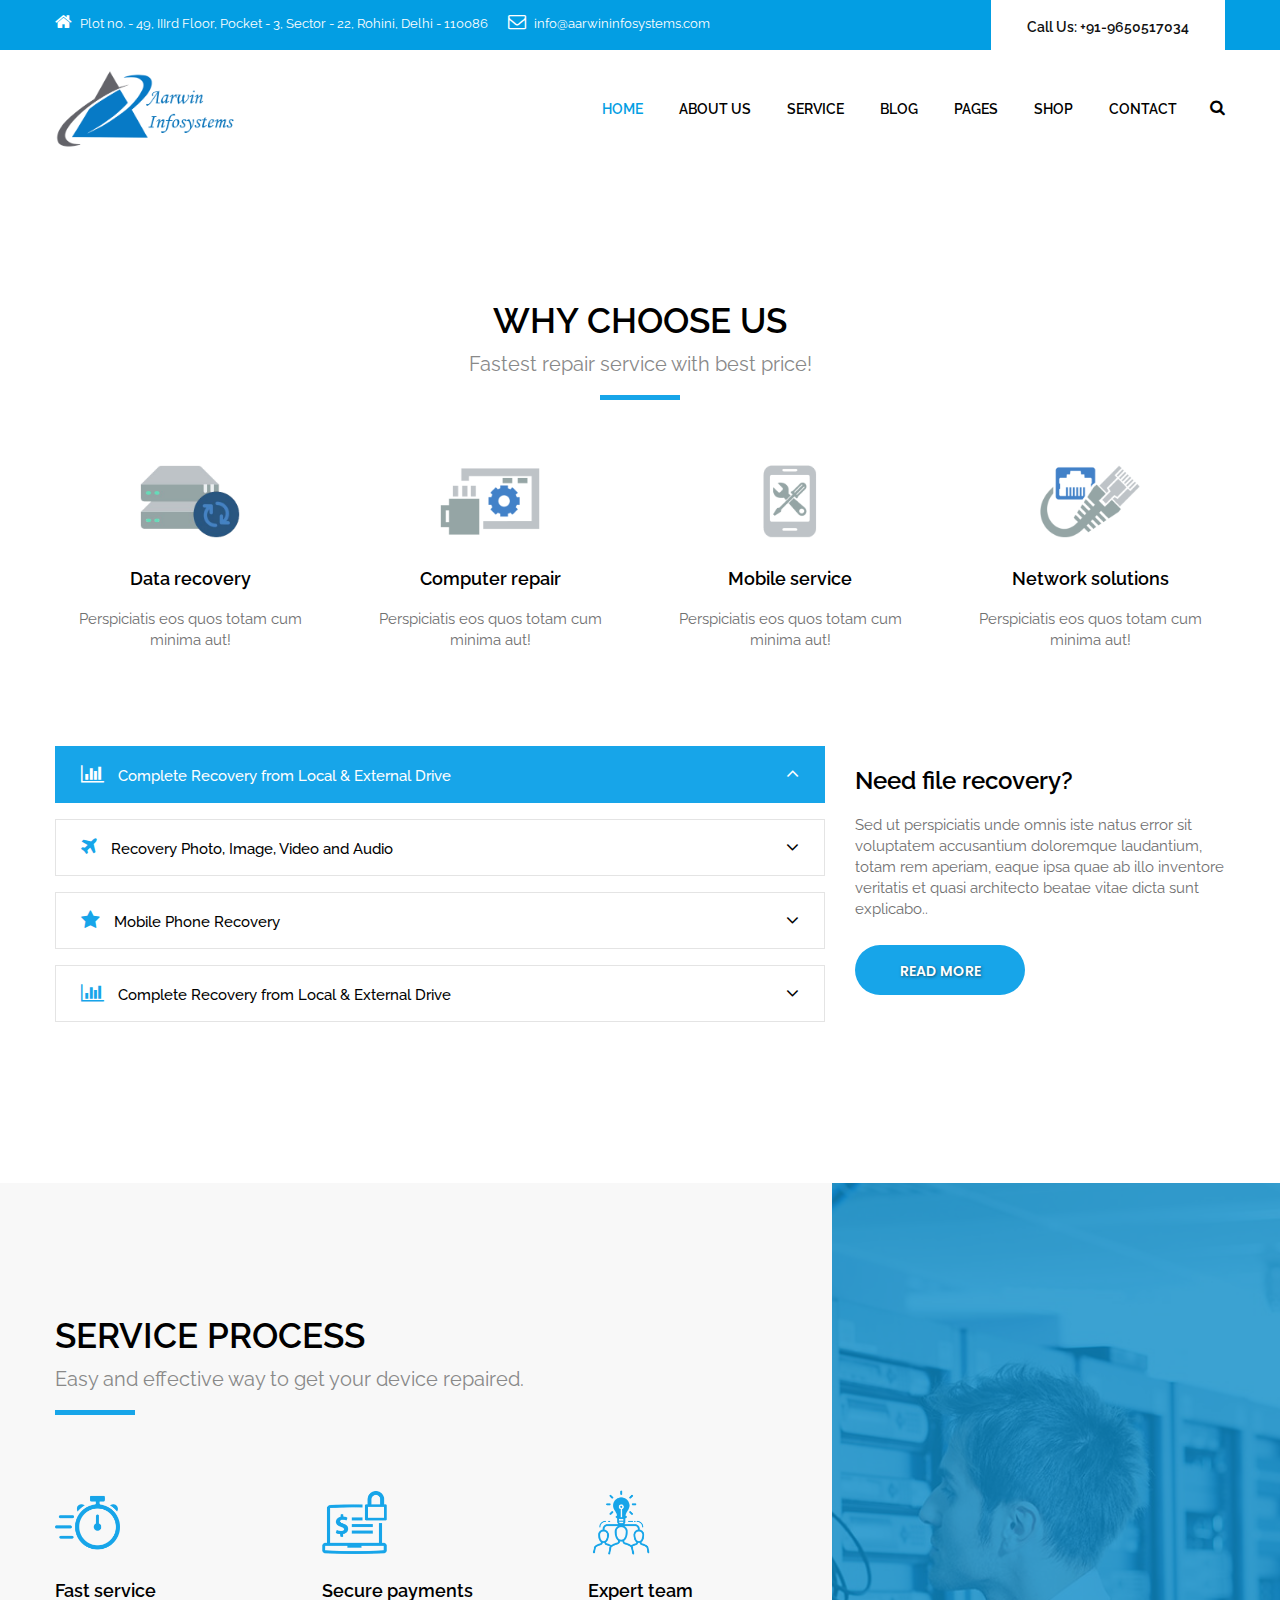
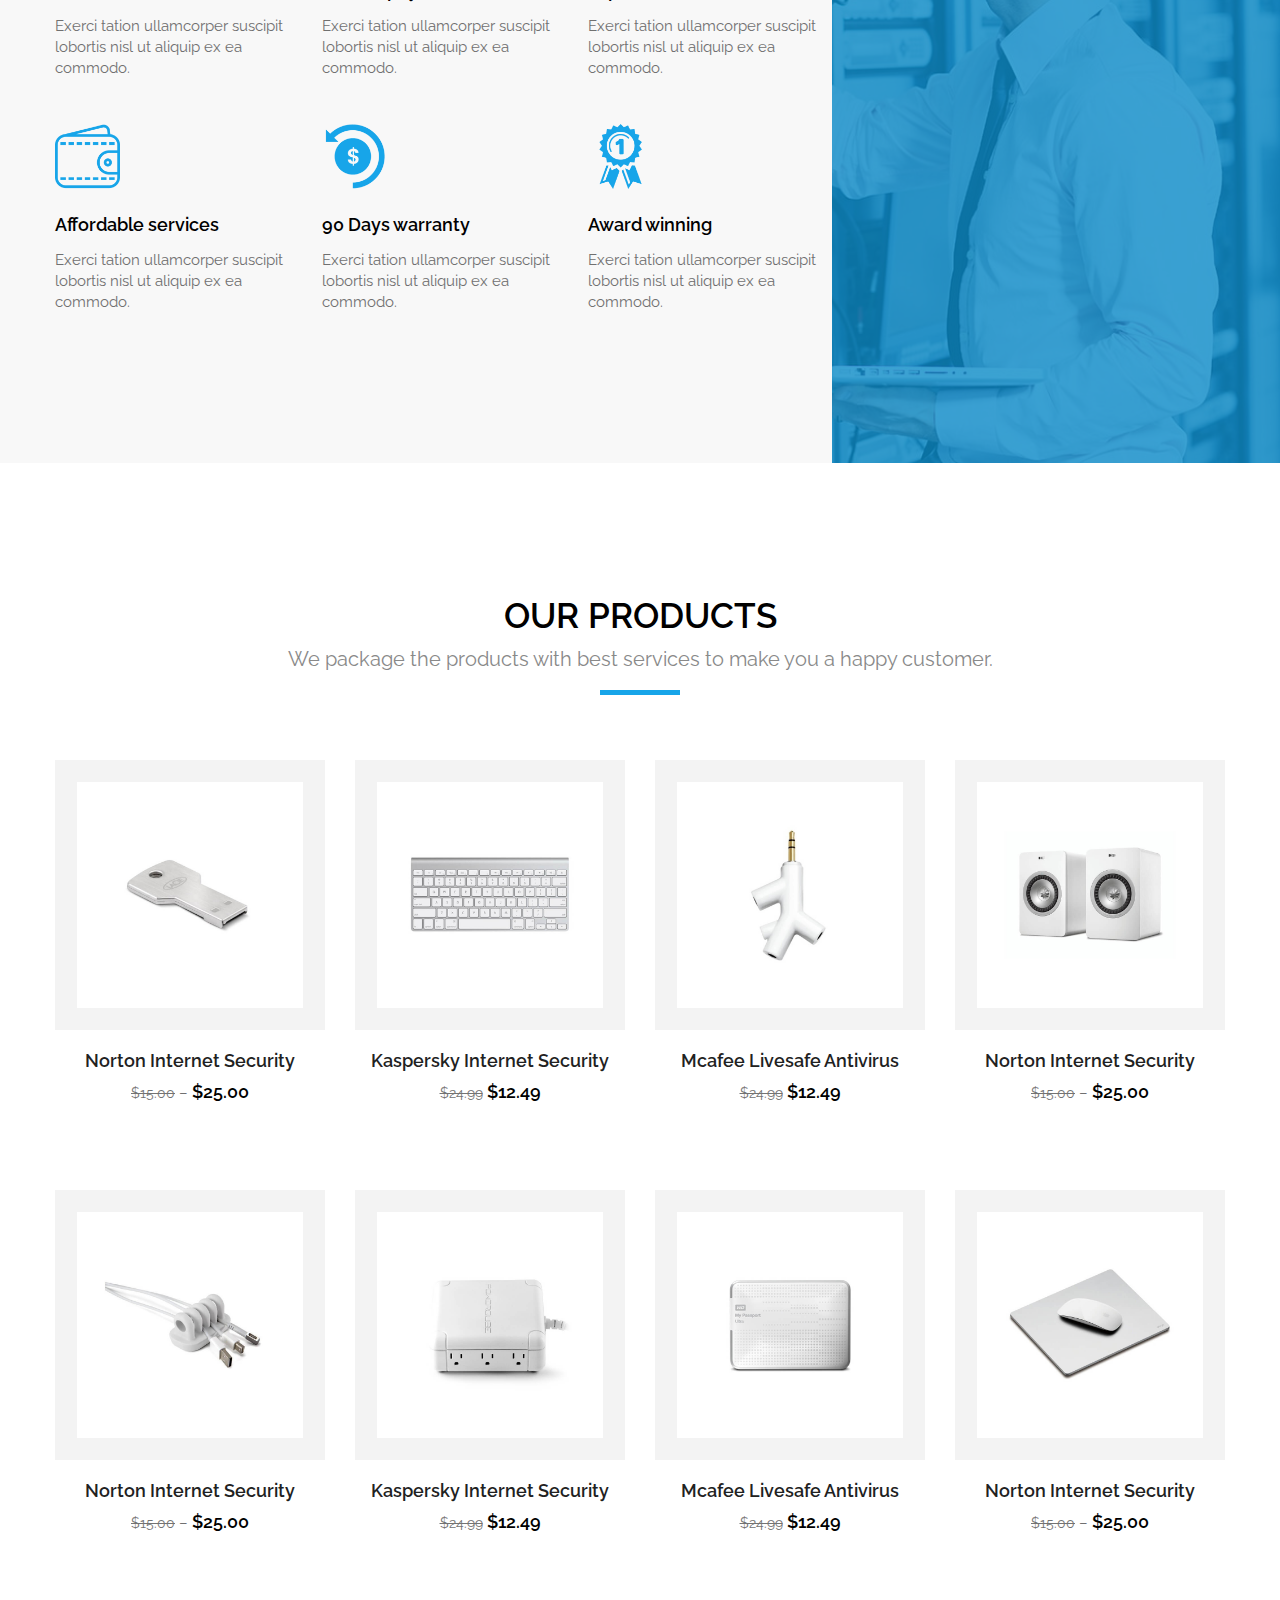
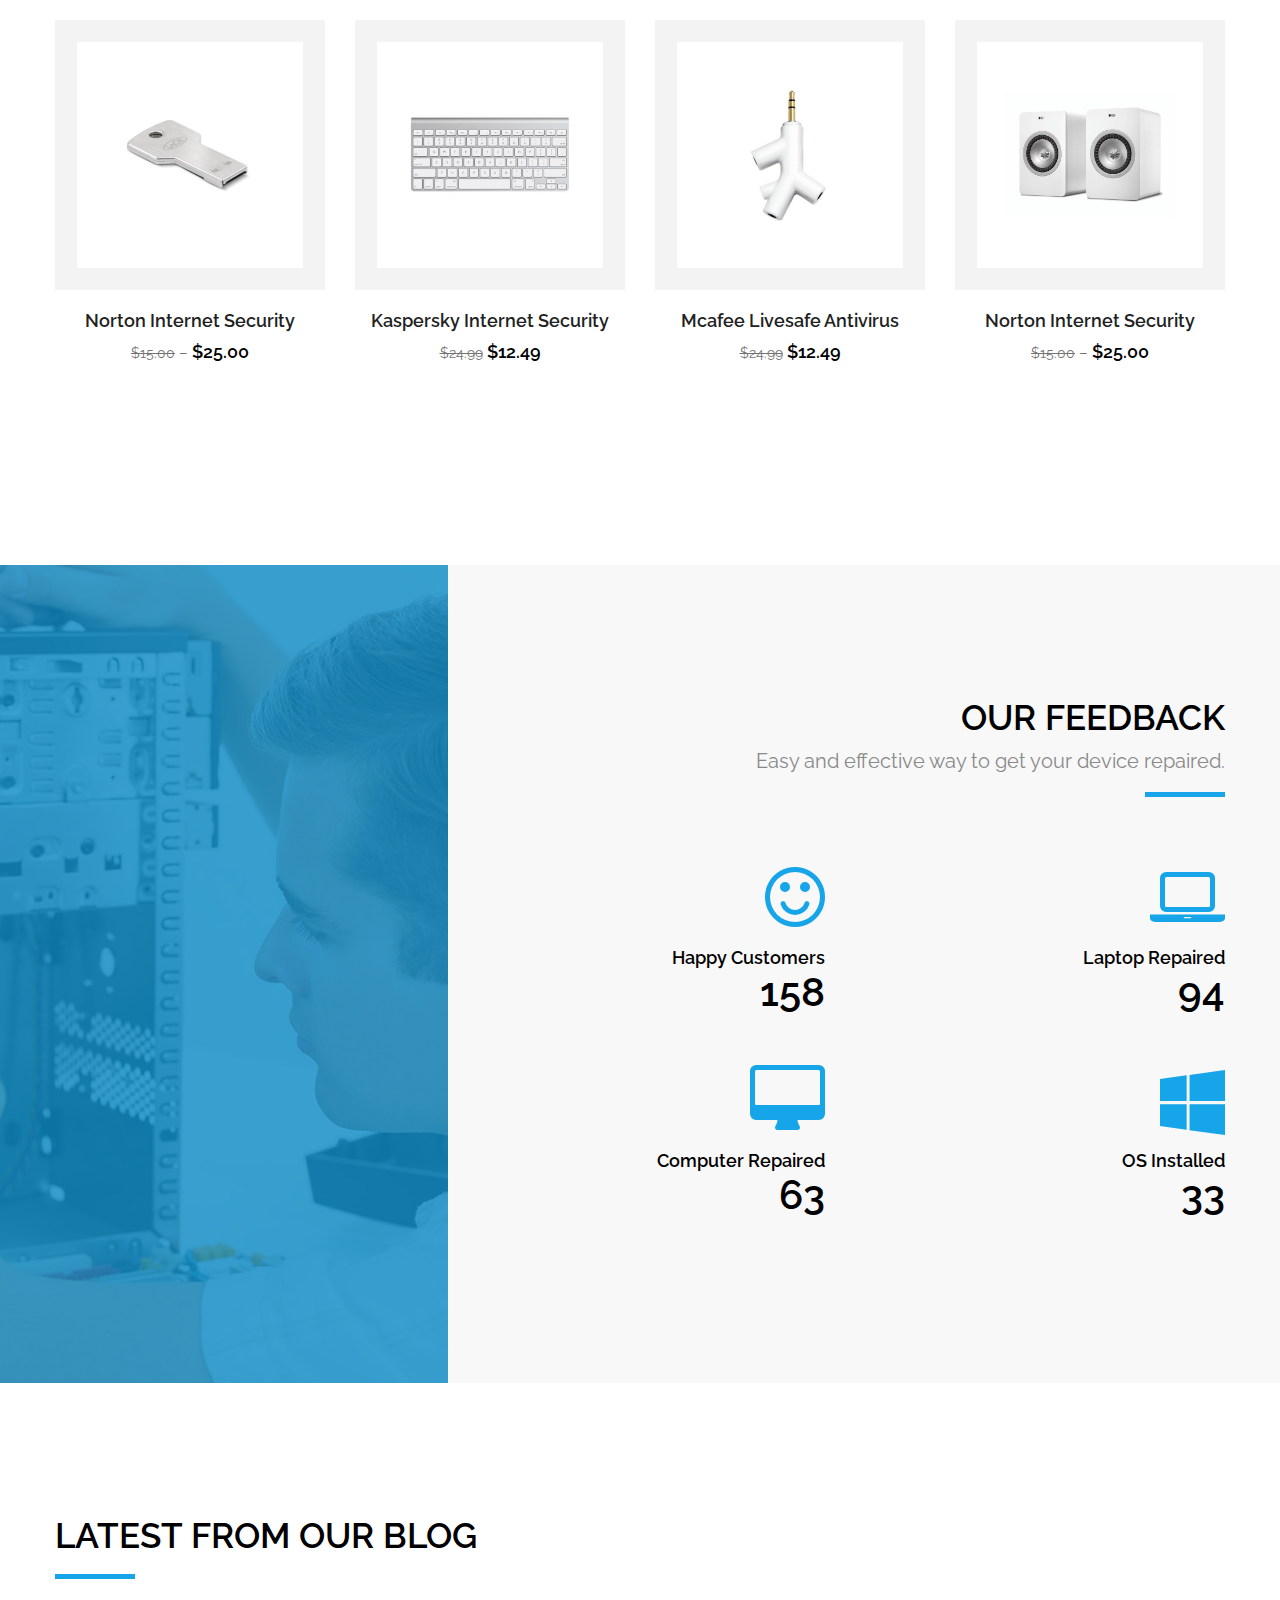
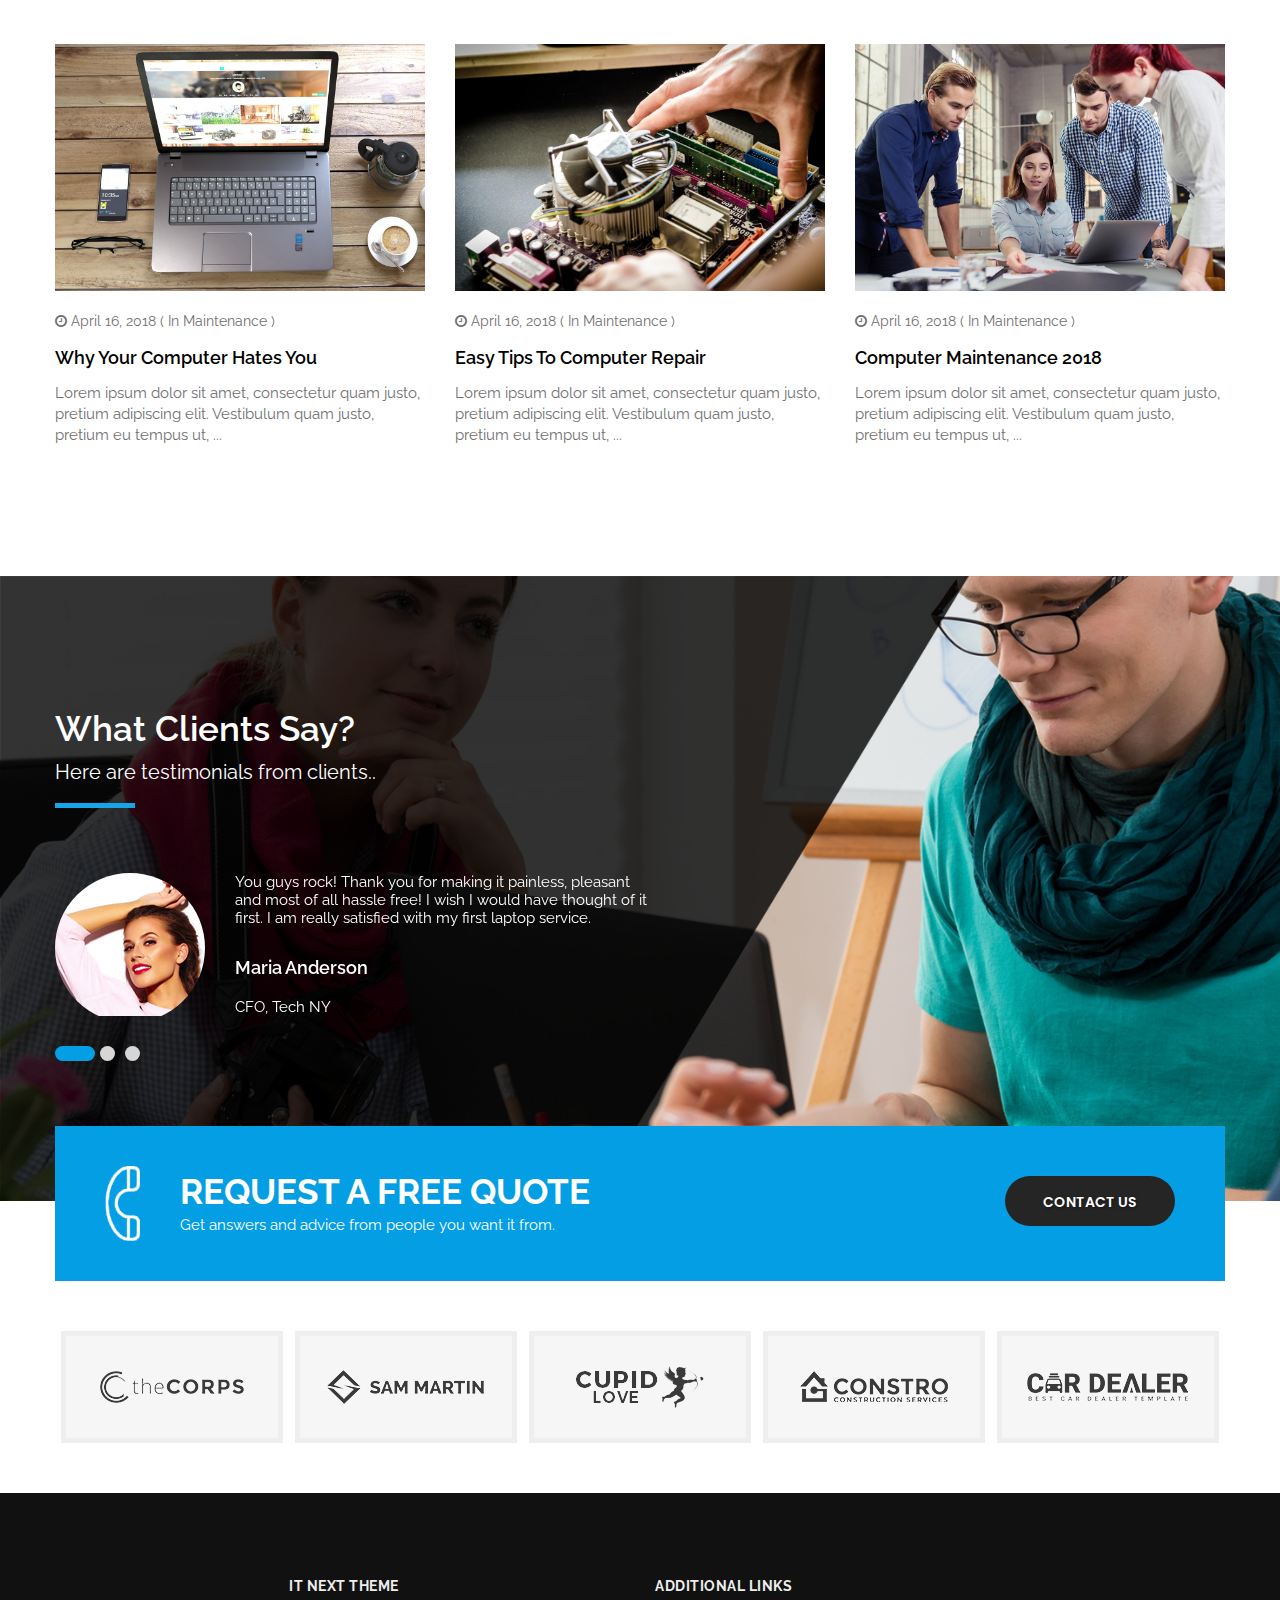
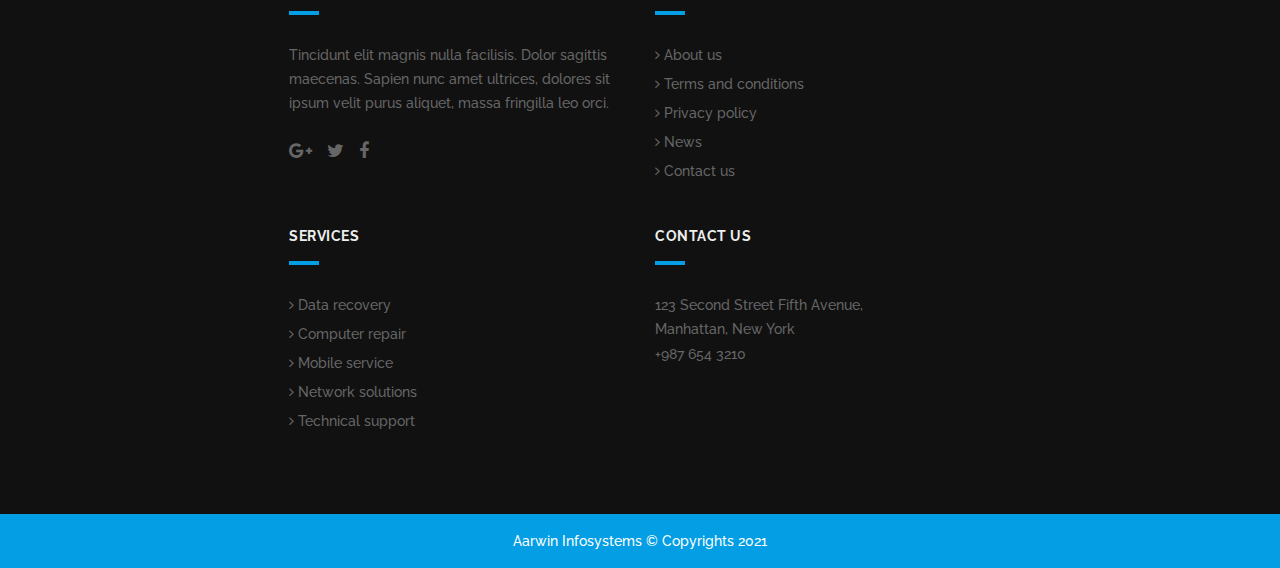
==== index.html @ 64c0c432 "Initialize repo" ====
<!DOCTYPE html>
<html lang="en">
<head>
<!-- basic -->
<meta charset="utf-8">
<meta http-equiv="X-UA-Compatible" content="IE=edge">
<!-- mobile metas -->
<meta name="viewport" content="width=device-width, initial-scale=1">
<meta name="viewport" content="initial-scale=1, maximum-scale=1">
<!-- site metas -->
<title>It.Next - IT Service Responsive Html Theme</title>
<meta name="keywords" content="">
<meta name="description" content="">
<meta name="author" content="">
<!-- site icons -->
<link rel="icon" href="images/fevicon/fevicon.png" type="image/gif" />
<!-- bootstrap css -->
<link rel="stylesheet" href="css/bootstrap.min.css" />
<!-- Site css -->
<link rel="stylesheet" href="css/style.css" />
<!-- responsive css -->
<link rel="stylesheet" href="css/responsive.css" />
<!-- colors css -->
<link rel="stylesheet" href="css/colors1.css" />
<!-- custom css -->
<link rel="stylesheet" href="css/custom.css" />
<!-- wow Animation css -->
<link rel="stylesheet" href="css/animate.css" />
<!-- revolution slider css -->
<link rel="stylesheet" type="text/css" href="revolution/css/settings.css" />
<link rel="stylesheet" type="text/css" href="revolution/css/layers.css" />
<link rel="stylesheet" type="text/css" href="revolution/css/navigation.css" />
<!--[if lt IE 9]>
      <script src="https://oss.maxcdn.com/libs/html5shiv/3.7.0/html5shiv.js"></script>
      <script src="https://oss.maxcdn.com/libs/respond.js/1.4.2/respond.min.js"></script>
      <![endif]-->
</head>
<body id="default_theme" class="it_service">
<!-- loader -->
<div class="bg_load"> <img class="loader_animation" src="images/loaders/loader_1.png" alt="#" /> </div>
<!-- end loader -->
<!-- header -->
<header id="default_header" class="header_style_1">
  <!-- header top -->
  <div class="header_top">
    <div class="container">
      <div class="row">
        <div class="col-md-8">
          <div class="full">
            <div class="topbar-left">
              <ul class="list-inline">
                <li> <span class="topbar-label"><i class="fa  fa-home"></i></span> <span class="topbar-hightlight">Plot no. - 49, IIIrd Floor, Pocket - 3, Sector - 22, Rohini, Delhi - 110086</span> </li>
                <li> <span class="topbar-label"><i class="fa fa-envelope-o"></i></span> <span class="topbar-hightlight"><a href="mailto:info@aarwininfosystems.com">info@aarwininfosystems.com</a></span> </li>
              </ul>
            </div>
          </div>
        </div>
        <div class="col-md-4 right_section_header_top">
          <div class="float-left">
            <div class="social_icon">
              <ul class="list-inline">
                <li><a class="fa fa-facebook" href="https://www.facebook.com/" title="Facebook" target="_blank"></a></li>
                <li><a class="fa fa-google-plus" href="https://plus.google.com/" title="Google+" target="_blank"></a></li>
                <li><a class="fa fa-twitter" href="https://twitter.com" title="Twitter" target="_blank"></a></li>
                <li><a class="fa fa-linkedin" href="https://www.linkedin.com" title="LinkedIn" target="_blank"></a></li>
                <li><a class="fa fa-instagram" href="https://www.instagram.com" title="Instagram" target="_blank"></a></li>
              </ul>
            </div>
          </div>
          <div class="float-right">
            <div class="make_appo"> <a class="btn white_btn" href="tel:+919650517034">Call Us: +91-9650517034</a> </div>
          </div>
        </div>
      </div>
    </div>
  </div>
  <!-- end header top -->
  <!-- header bottom -->
  <div class="header_bottom">
    <div class="container">
      <div class="row">
        <div class="col-lg-3 col-md-12 col-sm-12 col-xs-12">
          <!-- logo start -->
          <div class="logo"> <a href="index.html"><img src="images/logos/arwin.png" alt="logo" /></a> </div>
          <!-- logo end -->
        </div>
        <div class="col-lg-9 col-md-12 col-sm-12 col-xs-12">
          <!-- menu start -->
          <div class="menu_side">
            <div id="navbar_menu">
              <ul class="first-ul">
                <li> <a class="active" href="index.html">Home</a></li>
                <li><a href="it_about.html">About Us</a></li>
                <li> <a href="it_service.html">Service</a>
                  <ul>
                    <li><a href="it_service_list.html">Services list</a></li>
                    <li><a href="it_service_detail.html">Services Detail</a></li>
                  </ul>
                </li>
                <li> <a href="it_blog.html">Blog</a>
                  <ul>
                    <li><a href="it_blog.html">Blog List</a></li>
                    <li><a href="it_blog_grid.html">Blog Grid</a></li>
                    <li><a href="it_blog_detail.html">Blog Detail</a></li>
                  </ul>
                </li>
                <li> <a href="#">Pages</a>
                  <ul>
                    <li><a href="it_career.html">Career</a></li>
                    <li><a href="it_price.html">Pricing</a></li>
                    <li><a href="it_faq.html">Faq</a></li>
                    <li><a href="it_privacy_policy.html">Privacy Policy</a></li>
                    <li><a href="it_error.html">Error 404</a></li>
                  </ul>
                </li>
                <li> <a href="it_shop.html">Shop</a>
                  <ul>
                    <li><a href="it_shop.html">Shop List</a></li>
                    <li><a href="it_shop_detail.html">Shop Detail</a></li>
                    <li><a href="it_cart.html">Shopping Cart</a></li>
                    <li><a href="it_checkout.html">Checkout</a></li>
                  </ul>
                </li>
                <li> <a href="it_contact.html">Contact</a>
                  <ul>
                    <li><a href="it_contact.html">Contact Page 1</a></li>
                    <li><a href="it_contact_2.html">Contact Page 2</a></li>
                  </ul>
                </li>
              </ul>
            </div>
            <div class="search_icon">
              <ul>
                <li><a href="#" data-toggle="modal" data-target="#search_bar"><i class="fa fa-search" aria-hidden="true"></i></a></li>
              </ul>
            </div>
          </div>
          <!-- menu end -->
        </div>
      </div>
    </div>
  </div>
  <!-- header bottom end -->
</header>
<!-- end header --> 
<!-- section -->
<div id="slider" class="section main_slider">
  <div class="container-fuild">
    <div class="row">
      <div id="rev_slider_4_1_wrapper" class="rev_slider_wrapper fullwidthbanner-container" data-alias="classicslider1" style="margin:0px auto;background-color:transparent;padding:0px;margin-top:0px;margin-bottom:0px;">
        <!-- START REVOLUTION SLIDER 5.0.7 auto mode -->
        <div id="rev_slider_4_1" class="rev_slider fullwidthabanner" style="display:none;" data-version="5.0.7">
          <ul>
            <li data-index="rs-1812" data-transition="zoomin" data-slotamount="7"  data-easein="Power4.easeInOut" data-easeout="Power4.easeInOut" data-masterspeed="2000"  data-thumb="images/it_service/slide4.jpg"  data-rotate="0"  data-saveperformance="off"  data-title="Computer Services" data-description="">
              <!-- MAIN IMAGE -->
              <img src="images/it_service/slide4.jpg"  alt="#"  data-bgposition="center center" data-kenburns="on" data-duration="30000" data-ease="Linear.easeNone" data-scalestart="100" data-scaleend="120" data-rotatestart="0" data-rotateend="0" data-offsetstart="0 0" data-offsetend="0 0" data-bgparallax="10" class="rev-slidebg" data-no-retina>
              <!-- LAYERS -->
              <!-- LAYER NR. BG -->
              <div class="tp-caption tp-shape tp-shapewrapper   rs-parallaxlevel-0" 
                              id="slide-270-layer-1012" 
                              data-x="['center','center','center','center']" data-hoffset="['0','0','0','0']" 
                              data-y="['middle','middle','middle','middle']" data-voffset="['0','0','0','0']" 
                              data-width="full"
                              data-height="full"
                              data-whitespace="nowrap"
                              data-transform_idle="o:1;"
                              data-transform_in="opacity:0;s:1500;e:Power3.easeInOut;" 
                              data-transform_out="s:300;s:300;" 
                              data-start="750" 
                              data-basealign="slide" 
                              data-responsive_offset="on" 
                              data-responsive="off"
                              style="z-index: 5;background-color:rgba(0, 0, 0, 0.25);border-color:rgba(0, 0, 0, 0.50);"> </div>
              <!-- LAYER NR. 1 -->
              <div class="tp-caption tp-shape tp-shapewrapper   tp-resizeme rs-parallaxlevel-0" 
                              id="slide-18-layer-912" 
                              data-x="['center','center','center','center']" data-hoffset="['0','0','0','0']" 
                              data-y="['middle','middle','middle','middle']" data-voffset="['15','15','15','15']" 
                              data-width="500"
                              data-height="140"
                              data-whitespace="nowrap"
                              data-transform_idle="o:1;"
                              data-transform_in="y:[-100%];z:0;rX:0deg;rY:0;rZ:0;sX:1;sY:1;skX:0;skY:0;s:1500;e:Power4.easeInOut;" 
                              data-transform_out="y:[100%];s:1000;e:Power2.easeInOut;s:1000;e:Power2.easeInOut;" 
                              data-mask_in="x:0px;y:0px;" 
                              data-mask_out="x:inherit;y:inherit;" 
                              data-start="2000" 
                              data-responsive_offset="on" 
                              style="z-index: 5;background-color:rgba(29, 29, 29, 0.85);border-color:rgba(0, 0, 0, 0.50);"> </div>
              <!-- LAYER NR. 2 -->
              <div class="tp-caption NotGeneric-Title   tp-resizeme rs-parallaxlevel-0" 
                              id="slide-18-layer-112" 
                              data-x="['center','center','center','center']" data-hoffset="['0','0','0','0']" 
                              data-y="['middle','middle','middle','middle']" data-voffset="['0','0','0','0']" 
                              data-fontsize="['70','70','70','35']"
                              data-lineheight="['70','70','70','50']"
                              data-width="none"
                              data-height="none"
                              data-whitespace="nowrap"
                              data-transform_idle="o:1;"
                              data-transform_in="y:[-100%];z:0;rZ:35deg;sX:1;sY:1;skX:0;skY:0;s:2000;e:Power4.easeInOut;" 
                              data-transform_out="y:[100%];s:1000;e:Power2.easeInOut;s:1000;e:Power2.easeInOut;" 
                              data-mask_in="x:0px;y:0px;s:inherit;e:inherit;" 
                              data-mask_out="x:inherit;y:inherit;s:inherit;e:inherit;" 
                              data-start="1000" 
                              data-splitin="chars" 
                              data-splitout="none" 
                              data-responsive_offset="on" 
                              data-elementdelay="0.05" 
                              style="z-index: 6; white-space: nowrap;">Computer Services </div>
              <!-- LAYER NR. 3 -->
              <div class="tp-caption NotGeneric-SubTitle   tp-resizeme rs-parallaxlevel-0" 
                              id="slide-18-layer-412" 
                              data-x="['center','center','center','center']" data-hoffset="['0','0','0','0']" 
                              data-y="['middle','middle','middle','middle']" data-voffset="['52','51','51','31']" 
                              data-width="none"
                              data-height="none"
                              data-whitespace="nowrap"
                              data-transform_idle="o:1;"
                              data-transform_in="y:[100%];z:0;rX:0deg;rY:0;rZ:0;sX:1;sY:1;skX:0;skY:0;opacity:0;s:2000;e:Power4.easeInOut;" 
                              data-transform_out="y:[100%];s:1000;e:Power2.easeInOut;s:1000;e:Power2.easeInOut;" 
                              data-mask_in="x:0px;y:[100%];s:inherit;e:inherit;" 
                              data-mask_out="x:inherit;y:inherit;s:inherit;e:inherit;" 
                              data-start="1500" 
                              data-splitin="none" 
                              data-splitout="none" 
                              data-responsive_offset="on" 
                              style="z-index: 7; white-space: nowrap;">Available On It.Next </div>
            </li>
            <li data-index="rs-181" data-transition="zoomin" data-slotamount="7"  data-easein="Power4.easeInOut" data-easeout="Power4.easeInOut" data-masterspeed="2000"  data-thumb="images/it_service/slide5.jpg"  data-rotate="0"  data-saveperformance="off"  data-title="Easy To Use & Customize" data-description="">
              <!-- MAIN IMAGE -->
              <img src="images/it_service/slide5.jpg"  alt=""  data-bgposition="center center" data-kenburns="on" data-duration="30000" data-ease="Linear.easeNone" data-scalestart="100" data-scaleend="120" data-rotatestart="0" data-rotateend="0" data-offsetstart="0 0" data-offsetend="0 0" data-bgparallax="10" class="rev-slidebg" data-no-retina>
              <!-- LAYERS -->
              <!-- LAYER NR. BG -->
              <div class="tp-caption tp-shape tp-shapewrapper   rs-parallaxlevel-0" 
                              id="slide-270-layer-101" 
                              data-x="['center','center','center','center']" data-hoffset="['0','0','0','0']" 
                              data-y="['middle','middle','middle','middle']" data-voffset="['0','0','0','0']" 
                              data-width="full"
                              data-height="full"
                              data-whitespace="nowrap"
                              data-transform_idle="o:1;"
                              data-transform_in="opacity:0;s:1500;e:Power3.easeInOut;" 
                              data-transform_out="s:300;s:300;" 
                              data-start="750" 
                              data-basealign="slide" 
                              data-responsive_offset="on" 
                              data-responsive="off"
                              style="z-index: 5;background-color:rgba(0, 0, 0, 0.25);border-color:rgba(0, 0, 0, 0.50);"> </div>
              <!-- LAYER NR. 1 -->
              <div class="tp-caption tp-shape tp-shapewrapper   tp-resizeme rs-parallaxlevel-0" 
                              id="slide-18-layer-91" 
                              data-x="['center','center','center','center']" data-hoffset="['0','0','0','0']" 
                              data-y="['middle','middle','middle','middle']" data-voffset="['15','15','15','15']" 
                              data-width="500"
                              data-height="140"
                              data-whitespace="nowrap"
                              data-transform_idle="o:1;"
                              data-transform_in="y:[-100%];z:0;rX:0deg;rY:0;rZ:0;sX:1;sY:1;skX:0;skY:0;s:1500;e:Power4.easeInOut;" 
                              data-transform_out="y:[100%];s:1000;e:Power2.easeInOut;s:1000;e:Power2.easeInOut;" 
                              data-mask_in="x:0px;y:0px;" 
                              data-mask_out="x:inherit;y:inherit;" 
                              data-start="2000" 
                              data-responsive_offset="on" 
                              style="z-index: 5;background-color:rgba(29, 29, 29, 0.85);border-color:rgba(0, 0, 0, 0.50);"> </div>
              <!-- LAYER NR. 2 -->
              <div class="tp-caption NotGeneric-Title   tp-resizeme rs-parallaxlevel-0" 
                              id="slide-18-layer-11" 
                              data-x="['center','center','center','center']" data-hoffset="['0','0','0','0']" 
                              data-y="['middle','middle','middle','middle']" data-voffset="['0','0','0','0']" 
                              data-fontsize="['70','70','70','35']"
                              data-lineheight="['70','70','70','50']"
                              data-width="none"
                              data-height="none"
                              data-whitespace="nowrap"
                              data-transform_idle="o:1;"
                              data-transform_in="y:[-100%];z:0;rZ:35deg;sX:1;sY:1;skX:0;skY:0;s:2000;e:Power4.easeInOut;" 
                              data-transform_out="y:[100%];s:1000;e:Power2.easeInOut;s:1000;e:Power2.easeInOut;" 
                              data-mask_in="x:0px;y:0px;s:inherit;e:inherit;" 
                              data-mask_out="x:inherit;y:inherit;s:inherit;e:inherit;" 
                              data-start="1000" 
                              data-splitin="chars" 
                              data-splitout="none" 
                              data-responsive_offset="on" 
                              data-elementdelay="0.05" 
                              style="z-index: 6; white-space: nowrap;">Fast & Affordable </div>
              <!-- LAYER NR. 3 -->
              <div class="tp-caption NotGeneric-SubTitle   tp-resizeme rs-parallaxlevel-0" 
                              id="slide-18-layer-41" 
                              data-x="['center','center','center','center']" data-hoffset="['0','0','0','0']" 
                              data-y="['middle','middle','middle','middle']" data-voffset="['52','51','51','31']" 
                              data-width="none"
                              data-height="none"
                              data-whitespace="nowrap"
                              data-transform_idle="o:1;"
                              data-transform_in="y:[100%];z:0;rX:0deg;rY:0;rZ:0;sX:1;sY:1;skX:0;skY:0;opacity:0;s:2000;e:Power4.easeInOut;" 
                              data-transform_out="y:[100%];s:1000;e:Power2.easeInOut;s:1000;e:Power2.easeInOut;" 
                              data-mask_in="x:0px;y:[100%];s:inherit;e:inherit;" 
                              data-mask_out="x:inherit;y:inherit;s:inherit;e:inherit;" 
                              data-start="1500" 
                              data-splitin="none" 
                              data-splitout="none" 
                              data-responsive_offset="on" 
                              style="z-index: 7; white-space: nowrap;">Available On It.Next </div>
            </li>
            <li data-index="rs-18" data-transition="zoomin" data-slotamount="7"  data-easein="Power4.easeInOut" data-easeout="Power4.easeInOut" data-masterspeed="2000"  data-thumb="images/it_service/slide6.jpg"  data-rotate="0"  data-saveperformance="off"  data-title="Perfectly Responsive" data-description="">
              <!-- MAIN IMAGE -->
              <img src="images/it_service/slide6.jpg"  alt=""  data-bgposition="center center" data-kenburns="on" data-duration="30000" data-ease="Linear.easeNone" data-scalestart="100" data-scaleend="120" data-rotatestart="0" data-rotateend="0" data-offsetstart="0 0" data-offsetend="0 0" data-bgparallax="10" class="rev-slidebg" data-no-retina>
              <!-- LAYERS -->
              <!-- LAYER NR. BG -->
              <div class="tp-caption tp-shape tp-shapewrapper   rs-parallaxlevel-0" 
                              id="slide-270-layer-10" 
                              data-x="['center','center','center','center']" data-hoffset="['0','0','0','0']" 
                              data-y="['middle','middle','middle','middle']" data-voffset="['0','0','0','0']" 
                              data-width="full"
                              data-height="full"
                              data-whitespace="nowrap"
                              data-transform_idle="o:1;"
                              data-transform_in="opacity:0;s:1500;e:Power3.easeInOut;" 
                              data-transform_out="s:300;s:300;" 
                              data-start="750" 
                              data-basealign="slide" 
                              data-responsive_offset="on" 
                              data-responsive="off"
                              style="z-index: 5;background-color:rgba(0, 0, 0, 0.25);border-color:rgba(0, 0, 0, 0.50);"> </div>
              <!-- LAYER NR. 1 -->
              <div class="tp-caption tp-shape tp-shapewrapper   tp-resizeme rs-parallaxlevel-0" 
                              id="slide-18-layer-9" 
                              data-x="['center','center','center','center']" data-hoffset="['0','0','0','0']" 
                              data-y="['middle','middle','middle','middle']" data-voffset="['15','15','15','15']" 
                              data-width="500"
                              data-height="140"
                              data-whitespace="nowrap"
                              data-transform_idle="o:1;"
                              data-transform_in="y:[-100%];z:0;rX:0deg;rY:0;rZ:0;sX:1;sY:1;skX:0;skY:0;s:1500;e:Power4.easeInOut;" 
                              data-transform_out="y:[100%];s:1000;e:Power2.easeInOut;s:1000;e:Power2.easeInOut;" 
                              data-mask_in="x:0px;y:0px;" 
                              data-mask_out="x:inherit;y:inherit;" 
                              data-start="2000" 
                              data-responsive_offset="on" 
                              style="z-index: 5;background-color:rgba(29, 29, 29, 0.85);border-color:rgba(0, 0, 0, 0.50);"> </div>
              <!-- LAYER NR. 2 -->
              <div class="tp-caption NotGeneric-Title   tp-resizeme rs-parallaxlevel-0" 
                              id="slide-18-layer-1" 
                              data-x="['center','center','center','center']" data-hoffset="['0','0','0','0']" 
                              data-y="['middle','middle','middle','middle']" data-voffset="['0','0','0','0']" 
                              data-fontsize="['70','70','70','35']"
                              data-lineheight="['70','70','70','50']"
                              data-width="none"
                              data-height="none"
                              data-whitespace="nowrap"
                              data-transform_idle="o:1;"
                              data-transform_in="y:[-100%];z:0;rZ:35deg;sX:1;sY:1;skX:0;skY:0;s:2000;e:Power4.easeInOut;" 
                              data-transform_out="y:[100%];s:1000;e:Power2.easeInOut;s:1000;e:Power2.easeInOut;" 
                              data-mask_in="x:0px;y:0px;s:inherit;e:inherit;" 
                              data-mask_out="x:inherit;y:inherit;s:inherit;e:inherit;" 
                              data-start="1000" 
                              data-splitin="chars" 
                              data-splitout="none" 
                              data-responsive_offset="on" 
                              data-elementdelay="0.05" 
                              style="z-index: 6; white-space: nowrap;">We Will Fix It </div>
              <!-- LAYER NR. 3 -->
              <div class="tp-caption NotGeneric-SubTitle   tp-resizeme rs-parallaxlevel-0" 
                              id="slide-18-layer-4" 
                              data-x="['center','center','center','center']" data-hoffset="['0','0','0','0']" 
                              data-y="['middle','middle','middle','middle']" data-voffset="['52','51','51','31']" 
                              data-width="none"
                              data-height="none"
                              data-whitespace="nowrap"
                              data-transform_idle="o:1;"
                              data-transform_in="y:[100%];z:0;rX:0deg;rY:0;rZ:0;sX:1;sY:1;skX:0;skY:0;opacity:0;s:2000;e:Power4.easeInOut;" 
                              data-transform_out="y:[100%];s:1000;e:Power2.easeInOut;s:1000;e:Power2.easeInOut;" 
                              data-mask_in="x:0px;y:[100%];s:inherit;e:inherit;" 
                              data-mask_out="x:inherit;y:inherit;s:inherit;e:inherit;" 
                              data-start="1500" 
                              data-splitin="none" 
                              data-splitout="none" 
                              data-responsive_offset="on" 
                              style="z-index: 7; white-space: nowrap;">Available On It.Next </div>
            </li>
          </ul>
          <div class="tp-static-layers"></div>
        </div>
      </div>
    </div>
  </div>
</div>
<!-- end section -->
<!-- section -->
<div class="section padding_layout_1">
  <div class="container">
    <div class="row">
      <div class="col-md-12">
        <div class="full">
          <div class="main_heading text_align_center">
            <h2>Why Choose Us</h2>
            <p class="large">Fastest repair service with best price!</p>
          </div>
        </div>
      </div>
    </div>
    <div class="row">
      <div class="col-lg-3 col-md-6 col-sm-6 col-xs-12">
        <div class="full text_align_center margin_bottom_30">
          <div class="center">
            <div class="icon"> <img src="images/it_service/i1.png" alt="#" /> </div>
          </div>
          <h4 class="theme_color">Data recovery</h4>
          <p>Perspiciatis eos quos totam cum minima aut!</p>
        </div>
      </div>
      <div class="col-lg-3 col-md-6 col-sm-6 col-xs-12">
        <div class="full text_align_center margin_bottom_30">
          <div class="center">
            <div class="icon"> <img src="images/it_service/i2.png" alt="#" /> </div>
          </div>
          <h4 class="theme_color">Computer repair</h4>
          <p>Perspiciatis eos quos totam cum minima aut!</p>
        </div>
      </div>
      <div class="col-lg-3 col-md-6 col-sm-6 col-xs-12">
        <div class="full text_align_center margin_bottom_30">
          <div class="center">
            <div class="icon"> <img src="images/it_service/i3.png" alt="#" /> </div>
          </div>
          <h4 class="theme_color">Mobile service</h4>
          <p>Perspiciatis eos quos totam cum minima aut!</p>
        </div>
      </div>
      <div class="col-lg-3 col-md-6 col-sm-6 col-xs-12">
        <div class="full text_align_center margin_bottom_30 margin_0">
          <div class="center">
            <div class="icon"> <img src="images/it_service/i4.png" alt="#" /> </div>
          </div>
          <h4 class="theme_color">Network solutions</h4>
          <p>Perspiciatis eos quos totam cum minima aut!</p>
        </div>
      </div>
    </div>
    <div class="row" style="margin-top: 35px">
      <div class="col-md-8">
        <div class="full margin_bottom_30">
          <div class="accordion border_circle">
            <div class="bs-example">
              <div class="panel-group" id="accordion">
                <div class="panel panel-default">
                  <div class="panel-heading">
                    <p class="panel-title"> <a data-toggle="collapse" data-parent="#accordion" href="#collapseOne"><i class="fa fa-bar-chart" aria-hidden="true"></i> Complete Recovery from Local & External Drive<i class="fa fa-angle-down"></i></a> </p>
                  </div>
                  <div id="collapseOne" class="panel-collapse collapse in">
                    <div class="panel-body">
                      <p>Contrary to popular belief, Lorem Ipsum is not simply random text. It has roots in a piece of classical Latin literature from 45 BC, making it 
                        over 2000 years old. Richard McClintock, a Latin professor at Hampden-Sydney College in Virginia, looked up one of the more obscure Latin words, 
                        consectetur, from a Lorem Ipsum passage, and going through the cites of the word in classical literature, discovered the undoubtable source. </p>
                    </div>
                  </div>
                </div>
                <div class="panel panel-default">
                  <div class="panel-heading">
                    <p class="panel-title"> <a data-toggle="collapse" data-parent="#accordion" href="#collapseTwo"><i class="fa fa-plane"></i> Recovery Photo, Image, Video and Audio<i class="fa fa-angle-down"></i></a> </p>
                  </div>
                  <div id="collapseTwo" class="panel-collapse collapse">
                    <div class="panel-body">
                      <p>Contrary to popular belief, Lorem Ipsum is not simply random text. It has roots in a piece of classical Latin literature from 45 BC, making it 
                        over 2000 years old. Richard McClintock, a Latin professor at Hampden-Sydney College in Virginia, looked up one of the more obscure Latin words, 
                        consectetur, from a Lorem Ipsum passage, and going through the cites of the word in classical literature, discovered the undoubtable source. </p>
                    </div>
                  </div>
                </div>
                <div class="panel panel-default">
                  <div class="panel-heading">
                    <p class="panel-title"> <a data-toggle="collapse" data-parent="#accordion" href="#collapseThree"><i class="fa fa-star"></i> Mobile Phone Recovery<i class="fa fa-angle-down"></i></a> </p>
                  </div>
                  <div id="collapseThree" class="panel-collapse collapse">
                    <div class="panel-body">
                      <p>Contrary to popular belief, Lorem Ipsum is not simply random text. It has roots in a piece of classical Latin literature from 45 BC, making it 
                        over 2000 years old. Richard McClintock, a Latin professor at Hampden-Sydney College in Virginia, looked up one of the more obscure Latin words, 
                        consectetur, from a Lorem Ipsum passage, and going through the cites of the word in classical literature, discovered the undoubtable source. </p>
                    </div>
                  </div>
                </div>
                <div class="panel panel-default">
                  <div class="panel-heading">
                    <p class="panel-title"> <a data-toggle="collapse" data-parent="#accordion" href="#collapseFour"><i class="fa fa-bar-chart" aria-hidden="true"></i> Complete Recovery from Local & External Drive<i class="fa fa-angle-down"></i></a> </p>
                  </div>
                  <div id="collapseFour" class="panel-collapse collapse in">
                    <div class="panel-body">
                      <p>Contrary to popular belief, Lorem Ipsum is not simply random text. It has roots in a piece of classical Latin literature from 45 BC, making it 
                        over 2000 years old. Richard McClintock, a Latin professor at Hampden-Sydney College in Virginia, looked up one of the more obscure Latin words, 
                        consectetur, from a Lorem Ipsum passage, and going through the cites of the word in classical literature, discovered the undoubtable source. </p>
                    </div>
                  </div>
                </div>
              </div>
            </div>
          </div>
        </div>
      </div>
      <div class="col-md-4">
        <div class="full" style="margin-top: 35px;">
          <h3>Need file recovery?</h3>
          <p>Sed ut perspiciatis unde omnis iste natus error sit voluptatem accusantium doloremque laudantium, totam rem aperiam, eaque ipsa quae ab illo inventore veritatis et 
            quasi architecto beatae vitae dicta sunt explicabo.. </p>
          <p><a class="btn main_bt" href="#">Read More</a></p>
        </div>
      </div>
    </div>
  </div>
</div>
<!-- end section -->
<!-- section -->
<div class="section padding_layout_1 light_silver gross_layout">
  <div class="container">
    <div class="row">
      <div class="col-md-12">
        <div class="full">
          <div class="main_heading text_align_left">
            <h2>Service Process</h2>
            <p class="large">Easy and effective way to get your device repaired.</p>
          </div>
        </div>
      </div>
    </div>
    <div class="row">
      <div class="col-md-8">
        <div class="row">
          <div class="col-md-4">
            <div class="full">
              <div class="service_blog_inner">
                <div class="icon text_align_left"><img src="images/it_service/si1.png" alt="#" /></div>
                <h4 class="service-heading">Fast service</h4>
                <p>Exerci tation ullamcorper suscipit lobortis nisl ut aliquip ex ea commodo.</p>
              </div>
            </div>
          </div>
          <div class="col-md-4">
            <div class="full">
              <div class="service_blog_inner">
                <div class="icon text_align_left"><img src="images/it_service/si2.png" alt="#" /></div>
                <h4 class="service-heading">Secure payments</h4>
                <p>Exerci tation ullamcorper suscipit lobortis nisl ut aliquip ex ea commodo.</p>
              </div>
            </div>
          </div>
          <div class="col-md-4">
            <div class="full">
              <div class="service_blog_inner">
                <div class="icon text_align_left"><img src="images/it_service/si3.png" alt="#" /></div>
                <h4 class="service-heading">Expert team</h4>
                <p>Exerci tation ullamcorper suscipit lobortis nisl ut aliquip ex ea commodo.</p>
              </div>
            </div>
          </div>
          <div class="col-md-4">
            <div class="full">
              <div class="service_blog_inner">
                <div class="icon text_align_left"><img src="images/it_service/si4.png" alt="#" /></div>
                <h4 class="service-heading">Affordable services</h4>
                <p>Exerci tation ullamcorper suscipit lobortis nisl ut aliquip ex ea commodo.</p>
              </div>
            </div>
          </div>
          <div class="col-md-4">
            <div class="full">
              <div class="service_blog_inner">
                <div class="icon text_align_left"><img src="images/it_service/si5.png" alt="#" /></div>
                <h4 class="service-heading">90 Days warranty</h4>
                <p>Exerci tation ullamcorper suscipit lobortis nisl ut aliquip ex ea commodo.</p>
              </div>
            </div>
          </div>
          <div class="col-md-4">
            <div class="full">
              <div class="service_blog_inner">
                <div class="icon text_align_left"><img src="images/it_service/si6.png" alt="#" /></div>
                <h4 class="service-heading">Award winning</h4>
                <p>Exerci tation ullamcorper suscipit lobortis nisl ut aliquip ex ea commodo.</p>
              </div>
            </div>
          </div>
        </div>
      </div>
    </div>
  </div>
</div>
<!-- end section -->
<!-- section -->
<div class="section padding_layout_1">
  <div class="container">
    <div class="row">
      <div class="col-md-12">
        <div class="full">
          <div class="main_heading text_align_center">
            <h2>Our Products</h2>
            <p class="large">We package the products with best services to make you a happy customer.</p>
          </div>
        </div>
      </div>
    </div>
    <div class="row">
      <div class="col-lg-3 col-md-6 col-sm-6 col-xs-12 margin_bottom_30_all">
        <div class="product_list">
          <div class="product_img"> <img class="img-responsive" src="images/it_service/1.jpg" alt=""> </div>
          <div class="product_detail_btm">
            <div class="center">
              <h4><a href="it_shop_detail.html">Norton Internet Security</a></h4>
            </div>
            <div class="starratin">
              <div class="center"> <i class="fa fa-star" aria-hidden="true"></i> <i class="fa fa-star" aria-hidden="true"></i> <i class="fa fa-star" aria-hidden="true"></i> <i class="fa fa-star" aria-hidden="true"></i> <i class="fa fa-star-o" aria-hidden="true"></i> </div>
            </div>
            <div class="product_price">
              <p><span class="old_price">$15.00</span> – <span class="new_price">$25.00</span></p>
            </div>
          </div>
        </div>
      </div>
      <div class="col-lg-3 col-md-6 col-sm-6 col-xs-12 margin_bottom_30_all">
        <div class="product_list">
          <div class="product_img"> <img class="img-responsive" src="images/it_service/2.jpg" alt=""> </div>
          <div class="product_detail_btm">
            <div class="center">
              <h4><a href="it_shop_detail.html">Kaspersky Internet Security</a></h4>
            </div>
            <div class="starratin">
              <div class="center"> <i class="fa fa-star" aria-hidden="true"></i> <i class="fa fa-star" aria-hidden="true"></i> <i class="fa fa-star" aria-hidden="true"></i> <i class="fa fa-star" aria-hidden="true"></i> <i class="fa fa-star-o" aria-hidden="true"></i> </div>
            </div>
            <div class="product_price">
              <p><span class="old_price">$24.99</span><span class="new_price"> $12.49</span></p>
            </div>
          </div>
        </div>
      </div>
      <div class="col-lg-3 col-md-6 col-sm-6 col-xs-12 margin_bottom_30_all">
        <div class="product_list">
          <div class="product_img"> <img class="img-responsive" src="images/it_service/3.jpg" alt=""> </div>
          <div class="product_detail_btm">
            <div class="center">
              <h4><a href="it_shop_detail.html">Mcafee Livesafe Antivirus</a></h4>
            </div>
            <div class="starratin">
              <div class="center"> <i class="fa fa-star" aria-hidden="true"></i> <i class="fa fa-star" aria-hidden="true"></i> <i class="fa fa-star" aria-hidden="true"></i> <i class="fa fa-star" aria-hidden="true"></i> <i class="fa fa-star-o" aria-hidden="true"></i> </div>
            </div>
            <div class="product_price">
              <p><span class="old_price">$24.99</span><span class="new_price"> $12.49</span></p>
            </div>
          </div>
        </div>
      </div>
      <div class="col-lg-3 col-md-6 col-sm-6 col-xs-12 margin_bottom_30_all">
        <div class="product_list">
          <div class="product_img"> <img class="img-responsive" src="images/it_service/4.jpg" alt=""> </div>
          <div class="product_detail_btm">
            <div class="center">
              <h4><a href="it_shop_detail.html">Norton Internet Security</a></h4>
            </div>
            <div class="starratin">
              <div class="center"> <i class="fa fa-star" aria-hidden="true"></i> <i class="fa fa-star" aria-hidden="true"></i> <i class="fa fa-star" aria-hidden="true"></i> <i class="fa fa-star" aria-hidden="true"></i> <i class="fa fa-star-o" aria-hidden="true"></i> </div>
            </div>
            <div class="product_price">
              <p><span class="old_price">$15.00</span> – <span class="new_price">$25.00</span></p>
            </div>
          </div>
        </div>
      </div>
      <div class="col-lg-3 col-md-6 col-sm-6 col-xs-12 margin_bottom_30_all">
        <div class="product_list">
          <div class="product_img"> <img class="img-responsive" src="images/it_service/5.jpg" alt=""> </div>
          <div class="product_detail_btm">
            <div class="center">
              <h4><a href="it_shop_detail.html">Norton Internet Security</a></h4>
            </div>
            <div class="starratin">
              <div class="center"> <i class="fa fa-star" aria-hidden="true"></i> <i class="fa fa-star" aria-hidden="true"></i> <i class="fa fa-star" aria-hidden="true"></i> <i class="fa fa-star" aria-hidden="true"></i> <i class="fa fa-star-o" aria-hidden="true"></i> </div>
            </div>
            <div class="product_price">
              <p><span class="old_price">$15.00</span> – <span class="new_price">$25.00</span></p>
            </div>
          </div>
        </div>
      </div>
      <div class="col-lg-3 col-md-6 col-sm-6 col-xs-12 margin_bottom_30_all">
        <div class="product_list">
          <div class="product_img"> <img class="img-responsive" src="images/it_service/6.jpg" alt=""> </div>
          <div class="product_detail_btm">
            <div class="center">
              <h4><a href="it_shop_detail.html">Kaspersky Internet Security</a></h4>
            </div>
            <div class="starratin">
              <div class="center"> <i class="fa fa-star" aria-hidden="true"></i> <i class="fa fa-star" aria-hidden="true"></i> <i class="fa fa-star" aria-hidden="true"></i> <i class="fa fa-star" aria-hidden="true"></i> <i class="fa fa-star-o" aria-hidden="true"></i> </div>
            </div>
            <div class="product_price">
              <p><span class="old_price">$24.99</span><span class="new_price"> $12.49</span></p>
            </div>
          </div>
        </div>
      </div>
      <div class="col-lg-3 col-md-6 col-sm-6 col-xs-12 margin_bottom_30_all">
        <div class="product_list">
          <div class="product_img"> <img class="img-responsive" src="images/it_service/7.jpg" alt=""> </div>
          <div class="product_detail_btm">
            <div class="center">
              <h4><a href="it_shop_detail.html">Mcafee Livesafe Antivirus</a></h4>
            </div>
            <div class="starratin">
              <div class="center"> <i class="fa fa-star" aria-hidden="true"></i> <i class="fa fa-star" aria-hidden="true"></i> <i class="fa fa-star" aria-hidden="true"></i> <i class="fa fa-star" aria-hidden="true"></i> <i class="fa fa-star-o" aria-hidden="true"></i> </div>
            </div>
            <div class="product_price">
              <p><span class="old_price">$24.99</span><span class="new_price"> $12.49</span></p>
            </div>
          </div>
        </div>
      </div>
      <div class="col-lg-3 col-md-6 col-sm-6 col-xs-12 margin_bottom_30_all">
        <div class="product_list">
          <div class="product_img"> <img class="img-responsive" src="images/it_service/8.jpg" alt=""> </div>
          <div class="product_detail_btm">
            <div class="center">
              <h4><a href="it_shop_detail.html">Norton Internet Security</a></h4>
            </div>
            <div class="starratin">
              <div class="center"> <i class="fa fa-star" aria-hidden="true"></i> <i class="fa fa-star" aria-hidden="true"></i> <i class="fa fa-star" aria-hidden="true"></i> <i class="fa fa-star" aria-hidden="true"></i> <i class="fa fa-star-o" aria-hidden="true"></i> </div>
            </div>
            <div class="product_price">
              <p><span class="old_price">$15.00</span> – <span class="new_price">$25.00</span></p>
            </div>
          </div>
        </div>
      </div>
      <div class="col-lg-3 col-md-6 col-sm-6 col-xs-12 margin_bottom_30_all">
        <div class="product_list">
          <div class="product_img"> <img class="img-responsive" src="images/it_service/1.jpg" alt=""> </div>
          <div class="product_detail_btm">
            <div class="center">
              <h4><a href="it_shop_detail.html">Norton Internet Security</a></h4>
            </div>
            <div class="starratin">
              <div class="center"> <i class="fa fa-star" aria-hidden="true"></i> <i class="fa fa-star" aria-hidden="true"></i> <i class="fa fa-star" aria-hidden="true"></i> <i class="fa fa-star" aria-hidden="true"></i> <i class="fa fa-star-o" aria-hidden="true"></i> </div>
            </div>
            <div class="product_price">
              <p><span class="old_price">$15.00</span> – <span class="new_price">$25.00</span></p>
            </div>
          </div>
        </div>
      </div>
      <div class="col-lg-3 col-md-6 col-sm-6 col-xs-12 margin_bottom_30_all">
        <div class="product_list">
          <div class="product_img"> <img class="img-responsive" src="images/it_service/2.jpg" alt=""> </div>
          <div class="product_detail_btm">
            <div class="center">
              <h4><a href="it_shop_detail.html">Kaspersky Internet Security</a></h4>
            </div>
            <div class="starratin">
              <div class="center"> <i class="fa fa-star" aria-hidden="true"></i> <i class="fa fa-star" aria-hidden="true"></i> <i class="fa fa-star" aria-hidden="true"></i> <i class="fa fa-star" aria-hidden="true"></i> <i class="fa fa-star-o" aria-hidden="true"></i> </div>
            </div>
            <div class="product_price">
              <p><span class="old_price">$24.99</span><span class="new_price"> $12.49</span></p>
            </div>
          </div>
        </div>
      </div>
      <div class="col-lg-3 col-md-6 col-sm-6 col-xs-12 margin_bottom_30_all">
        <div class="product_list">
          <div class="product_img"> <img class="img-responsive" src="images/it_service/3.jpg" alt=""> </div>
          <div class="product_detail_btm">
            <div class="center">
              <h4><a href="it_shop_detail.html">Mcafee Livesafe Antivirus</a></h4>
            </div>
            <div class="starratin">
              <div class="center"> <i class="fa fa-star" aria-hidden="true"></i> <i class="fa fa-star" aria-hidden="true"></i> <i class="fa fa-star" aria-hidden="true"></i> <i class="fa fa-star" aria-hidden="true"></i> <i class="fa fa-star-o" aria-hidden="true"></i> </div>
            </div>
            <div class="product_price">
              <p><span class="old_price">$24.99</span><span class="new_price"> $12.49</span></p>
            </div>
          </div>
        </div>
      </div>
      <div class="col-lg-3 col-md-6 col-sm-6 col-xs-12 margin_bottom_30_all">
        <div class="product_list">
          <div class="product_img"> <img class="img-responsive" src="images/it_service/4.jpg" alt=""> </div>
          <div class="product_detail_btm">
            <div class="center">
              <h4><a href="it_shop_detail.html">Norton Internet Security</a></h4>
            </div>
            <div class="starratin">
              <div class="center"> <i class="fa fa-star" aria-hidden="true"></i> <i class="fa fa-star" aria-hidden="true"></i> <i class="fa fa-star" aria-hidden="true"></i> <i class="fa fa-star" aria-hidden="true"></i> <i class="fa fa-star-o" aria-hidden="true"></i> </div>
            </div>
            <div class="product_price">
              <p><span class="old_price">$15.00</span> – <span class="new_price">$25.00</span></p>
            </div>
          </div>
        </div>
      </div>
    </div>
  </div>
</div>
<!-- end section -->
<!-- section -->
<div class="section padding_layout_1 light_silver gross_layout right_gross_layout">
  <div class="container">
    <div class="row">
      <div class="col-md-12">
        <div class="full">
          <div class="main_heading text_align_right">
            <h2>Our Feedback</h2>
            <p class="large">Easy and effective way to get your device repaired.</p>
          </div>
        </div>
      </div>
    </div>
    <div class="row counter">
      <div class="col-md-4"> </div>
      <div class="col-md-8">
        <div class="row">
          <div class="col-lg-6 col-md-6 col-sm-6 col-xs-12 margin_bottom_50">
            <div class="text_align_right"><i class="fa fa-smile-o"></i></div>
            <div class="text_align_right">
              <p class="counter-heading text_align_right">Happy Customers</p>
            </div>
            <h5 class="counter-count">2150</h5>
          </div>
          <div class="col-lg-6 col-md-6 col-sm-6 col-xs-12 margin_bottom_50">
            <div class="text_align_right"><i class="fa fa-laptop"></i></div>
            <div class="text_align_right">
              <p class="counter-heading text_align_right">Laptop Repaired</p>
            </div>
            <h5 class="counter-count">1280</h5>
          </div>
          <div class="col-lg-6 col-md-6 col-sm-6 col-xs-12 margin_bottom_50">
            <div class="text_align_right"><i class="fa fa-desktop"></i></div>
            <div class="text_align_right">
              <p class="counter-heading">Computer Repaired</p>
            </div>
            <h5 class="counter-count">848</h5>
          </div>
          <div class="col-lg-6 col-md-6 col-sm-6 col-xs-12 margin_bottom_50">
            <div class="text_align_right"><i class="fa fa-windows"></i></div>
            <div class="text_align_right">
              <p class="counter-heading">OS Installed</p>
            </div>
            <h5 class="counter-count">450</h5>
          </div>
        </div>
      </div>
    </div>
  </div>
</div>
<!-- end section -->
<!-- section -->
<div class="section padding_layout_1">
  <div class="container">
    <div class="row">
      <div class="col-md-12">
        <div class="full">
          <div class="main_heading text_align_left">
            <h2>Latest from Our Blog</h2>
          </div>
        </div>
      </div>
    </div>
    <div class="row">
      <div class="col-md-4">
        <div class="full blog_colum">
          <div class="blog_feature_img"> <img src="images/it_service/post-03.jpg" alt="#" /> </div>
          <div class="post_time">
            <p><i class="fa fa-clock-o"></i> April 16, 2018 ( In Maintenance )</p>
          </div>
          <div class="blog_feature_head">
            <h4>Why Your Computer Hates You</h4>
          </div>
          <div class="blog_feature_cont">
            <p>Lorem ipsum dolor sit amet, consectetur quam justo, pretium adipiscing elit. Vestibulum quam justo, pretium eu tempus ut, ...</p>
          </div>
        </div>
      </div>
      <div class="col-md-4">
        <div class="full blog_colum">
          <div class="blog_feature_img"> <img src="images/it_service/post-04.jpg" alt="#" /> </div>
          <div class="post_time">
            <p><i class="fa fa-clock-o"></i> April 16, 2018 ( In Maintenance )</p>
          </div>
          <div class="blog_feature_head">
            <h4>Easy Tips To Computer Repair</h4>
          </div>
          <div class="blog_feature_cont">
            <p>Lorem ipsum dolor sit amet, consectetur quam justo, pretium adipiscing elit. Vestibulum quam justo, pretium eu tempus ut, ...</p>
          </div>
        </div>
      </div>
      <div class="col-md-4">
        <div class="full blog_colum">
          <div class="blog_feature_img"> <img src="images/it_service/post-06.jpg" alt="#" /> </div>
          <div class="post_time">
            <p><i class="fa fa-clock-o"></i> April 16, 2018 ( In Maintenance )</p>
          </div>
          <div class="blog_feature_head">
            <h4>Computer Maintenance 2018</h4>
          </div>
          <div class="blog_feature_cont">
            <p>Lorem ipsum dolor sit amet, consectetur quam justo, pretium adipiscing elit. Vestibulum quam justo, pretium eu tempus ut, ...</p>
          </div>
        </div>
      </div>
    </div>
  </div>
</div>
<!-- end section -->
<!-- section -->
<div class="section padding_layout_1 testmonial_section white_fonts">
  <div class="container">
    <div class="row">
      <div class="col-md-12">
        <div class="full">
          <div class="main_heading text_align_left">
            <h2 style="text-transform: none;">What Clients Say?</h2>
            <p class="large">Here are testimonials from clients..</p>
          </div>
        </div>
      </div>
    </div>
    <div class="row">
      <div class="col-sm-7">
        <div class="full">
          <div id="testimonial_slider" class="carousel slide" data-ride="carousel">
            <!-- Indicators -->
            <ul class="carousel-indicators">
              <li data-target="#testimonial_slider" data-slide-to="0" class="active"></li>
              <li data-target="#testimonial_slider" data-slide-to="1"></li>
              <li data-target="#testimonial_slider" data-slide-to="2"></li>
            </ul>
            <!-- The slideshow -->
            <div class="carousel-inner">
              <div class="carousel-item active">
                <div class="testimonial-container">
                  <div class="testimonial-content"> You guys rock! Thank you for making it painless, pleasant and most of all hassle free! I wish I would have thought of it first. 
                    I am really satisfied with my first laptop service. </div>
                  <div class="testimonial-photo"> <img src="images/it_service/client1.jpg" class="img-responsive" alt="#" width="150" height="150"> </div>
                  <div class="testimonial-meta">
                    <h4>Maria Anderson</h4>
                    <span class="testimonial-position">CFO, Tech NY</span> </div>
                </div>
              </div>
              <div class="carousel-item">
                <div class="testimonial-container">
                  <div class="testimonial-content"> You guys rock! Thank you for making it painless, pleasant and most of all hassle free! I wish I would have thought of it first. 
                    I am really satisfied with my first laptop service. </div>
                  <div class="testimonial-photo"> <img src="images/it_service/client2.jpg" class="img-responsive" alt="#" width="150" height="150"> </div>
                  <div class="testimonial-meta">
                    <h4>Maria Anderson</h4>
                    <span class="testimonial-position">CFO, Tech NY</span> </div>
                </div>
              </div>
              <div class="carousel-item">
                <div class="testimonial-container">
                  <div class="testimonial-content"> You guys rock! Thank you for making it painless, pleasant and most of all hassle free! I wish I would have thought of it first. 
                    I am really satisfied with my first laptop service. </div>
                  <div class="testimonial-photo"> <img src="images/it_service/client3.jpg" class="img-responsive" alt="#" width="150" height="150"> </div>
                  <div class="testimonial-meta">
                    <h4>Maria Anderson</h4>
                    <span class="testimonial-position">CFO, Tech NY</span> </div>
                </div>
              </div>
            </div>
          </div>
        </div>
      </div>
      <div class="col-sm-5">
        <div class="full"> </div>
      </div>
    </div>
  </div>
</div>
<!-- end section -->
<!-- section -->
<div class="section">
  <div class="container">
    <div class="row">
      <div class="col-md-12">
        <div class="full">
          <div class="contact_us_section">
            <div class="call_icon"> <img src="images/it_service/phone_icon.png" alt="#" /> </div>
            <div class="inner_cont">
              <h2>REQUEST A FREE QUOTE</h2>
              <p>Get answers and advice from people you want it from.</p>
            </div>
            <div class="button_Section_cont"> <a class="btn dark_gray_bt" href="it_contact.html">Contact us</a> </div>
          </div>
        </div>
      </div>
    </div>
  </div>
</div>
<!-- end section -->
<!-- section -->
<div class="section padding_layout_1" style="padding: 50px 0;">
  <div class="container">
    <div class="row">
      <div class="col-md-12">
        <div class="full">
          <ul class="brand_list">
            <li><img src="images/it_service/brand_icon1.png" alt="#" /></li>
            <li><img src="images/it_service/brand_icon2.png" alt="#" /></li>
            <li><img src="images/it_service/brand_icon3.png" alt="#" /></li>
            <li><img src="images/it_service/brand_icon4.png" alt="#" /></li>
            <li><img src="images/it_service/brand_icon5.png" alt="#" /></li>
          </ul>
        </div>
      </div>
    </div>
  </div>
</div>
<!-- end section -->
<!-- Modal -->
<div class="modal fade" id="search_bar" role="dialog">
  <div class="modal-dialog">
    <!-- Modal content-->
    <div class="modal-content">
      <div class="modal-header">
        <button type="button" class="close" data-dismiss="modal"><i class="fa fa-close"></i></button>
      </div>
      <div class="modal-body">
        <div class="row">
          <div class="col-lg-8 col-md-8 col-sm-8 offset-lg-2 offset-md-2 offset-sm-2 col-xs-10 col-xs-offset-1">
            <div class="navbar-search">
              <form action="#" method="get" id="search-global-form" class="search-global">
                <input type="text" placeholder="Type to search" autocomplete="off" name="s" id="search" value="" class="search-global__input">
                <button class="search-global__btn"><i class="fa fa-search"></i></button>
                <div class="search-global__note">Begin typing your search above and press return to search.</div>
              </form>
            </div>
          </div>
        </div>
      </div>
    </div>
  </div>
</div>
<!-- End Model search bar -->
<!-- footer -->
<footer class="footer_style_2">
  <div class="container-fuild">
    <div class="row">
      <div class="footer_blog">
        <div class="row">
          <div class="col-md-6">
            <div class="main-heading left_text">
              <h2>It Next Theme</h2>
            </div>
            <p>Tincidunt elit magnis nulla facilisis. Dolor sagittis maecenas. Sapien nunc amet ultrices, dolores sit ipsum velit purus aliquet, massa fringilla leo orci.</p>
            <ul class="social_icons">
              <li class="social-icon fb"><a href="#"><i class="fa fa-facebook" aria-hidden="true"></i></a></li>
              <li class="social-icon tw"><a href="#"><i class="fa fa-twitter" aria-hidden="true"></i></a></li>
              <li class="social-icon gp"><a href="#"><i class="fa fa-google-plus" aria-hidden="true"></i></a></li>
            </ul>
          </div>
          <div class="col-md-6">
            <div class="main-heading left_text">
              <h2>Additional links</h2>
            </div>
            <ul class="footer-menu">
              <li><a href="it_about.html"><i class="fa fa-angle-right"></i> About us</a></li>
              <li><a href="it_term_condition.html"><i class="fa fa-angle-right"></i> Terms and conditions</a></li>
              <li><a href="it_privacy_policy.html"><i class="fa fa-angle-right"></i> Privacy policy</a></li>
              <li><a href="it_news.html"><i class="fa fa-angle-right"></i> News</a></li>
              <li><a href="it_contact.html"><i class="fa fa-angle-right"></i> Contact us</a></li>
            </ul>
          </div>
          <div class="col-md-6">
            <div class="main-heading left_text">
              <h2>Services</h2>
            </div>
            <ul class="footer-menu">
              <li><a href="it_data_recovery.html"><i class="fa fa-angle-right"></i> Data recovery</a></li>
              <li><a href="it_computer_repair.html"><i class="fa fa-angle-right"></i> Computer repair</a></li>
              <li><a href="it_mobile_service.html"><i class="fa fa-angle-right"></i> Mobile service</a></li>
              <li><a href="it_network_solution.html"><i class="fa fa-angle-right"></i> Network solutions</a></li>
              <li><a href="it_techn_support.html"><i class="fa fa-angle-right"></i> Technical support</a></li>
            </ul>
          </div>
          <div class="col-md-6">
            <div class="main-heading left_text">
              <h2>Contact us</h2>
            </div>
            <p>123 Second Street Fifth Avenue,<br>
              Manhattan, New York<br>
              <span style="font-size:18px;"><a href="tel:+9876543210">+987 654 3210</a></span></p>
            
          </div>
        </div>
      </div>
      <div class="cprt">
        <p>Aarwin Infosystems © Copyrights 2021</p>
      </div>
    </div>
  </div>
</footer>
<!-- end footer -->
<!-- js section -->
<script src="js/jquery.min.js"></script>
<script src="js/bootstrap.min.js"></script>
<!-- menu js -->
<script src="js/menumaker.js"></script>
<!-- wow animation -->
<script src="js/wow.js"></script>
<!-- custom js -->
<script src="js/custom.js"></script>
<!-- revolution js files -->
<script src="revolution/js/jquery.themepunch.tools.min.js"></script>
<script src="revolution/js/jquery.themepunch.revolution.min.js"></script>
<script src="revolution/js/extensions/revolution.extension.actions.min.js"></script>
<script src="revolution/js/extensions/revolution.extension.carousel.min.js"></script>
<script src="revolution/js/extensions/revolution.extension.kenburn.min.js"></script>
<script src="revolution/js/extensions/revolution.extension.layeranimation.min.js"></script>
<script src="revolution/js/extensions/revolution.extension.migration.min.js"></script>
<script src="revolution/js/extensions/revolution.extension.navigation.min.js"></script>
<script src="revolution/js/extensions/revolution.extension.parallax.min.js"></script>
<script src="revolution/js/extensions/revolution.extension.slideanims.min.js"></script>
<script src="revolution/js/extensions/revolution.extension.video.min.js"></script>
</body>
</html>
---- css/style.css ----
/*------------------------------------------------------------------
		File Name: style.css
-------------------------------------------------------------------*/

/*------------------------------------------------------------------
		[Table of contents]

		1.  IMPORT FONTS
    2.  IMPORT FILES
	3.  BASIC
    4.  LOADER
	5.  HEADER
	      - Header Top 
	      - Menu 
	      - Search Bar
	      - Side Menu
		  - Fix Header
	6.  SLIDER PARALLAX
	      - Simple Parallax
	      - Slider Text
		  - Testimonial slider
	7.  SECTION
	      - Counter
		  - Form
		  - Progress Bar
		  - Pagination
	8.  SLIDER
	9.  ACCORDION
	10. PRICE TABLE
	11. INNER PAGE BANNER
	12. SIDEBAR
	     - Sidebar Search
	13. BLOG	
         - Blog Detail	
	14. CASE STUDIES
	15. SHOP
    16. FOOTER
	17. CUSTOM
		
	-------------------------------------------------------------------*/


/*------------------------------------------------------------------
		1. IMPORT FONTS
	-------------------------------------------------------------------*/

@import url(https://fonts.googleapis.com/css?family=Source+Sans+Pro:300,400,400i,600,700,900);
@import url('https://fonts.googleapis.com/css?family=Raleway:100,100i,200,200i,300,300i,400,400i,500,500i,600,600i,700,700i,800,800i,900,900i');
@import url('https://fonts.googleapis.com/css?family=Poppins:100,100i,200,200i,300,300i,400,400i,500,500i,600,600i,700,700i,800,800i,900,900i');
@import url(https://fonts.googleapis.com/css?family=Roboto:300,400,400i,500,500i,700,700i);
@import url(https://fonts.googleapis.com/css?family=Arvo:400,400i,700,700i);

/*------------------------------------------------------------------
		2. IMPORT FILES
	-------------------------------------------------------------------*/

@import url(animate.css);
@import url(font-awesome.min.css);

/*------------------------------------------------------------------
		3. BASIC
	-------------------------------------------------------------------*/

* {
	margin: 0;
	padding: 0;
	outline: none !important;
	box-sizing: border-box;
}

html,
body {
	color: #898989;
	font-size: 15px;
	font-family: 'Raleway', sans-serif;
	line-height: normal;
	font-weight: 400;
	overflow-x: hidden;
}

body {
	overflow-x: hidden;
}

body.demos .section {
	background: url(images/bg.png) repeat top center #f2f3f5;
}

body.demos .section-title img {
	max-width: 280px;
	display: block;
	margin: 10px auto;
}

body.demos .service-widget h3 {
	border-bottom: 1px solid #ededed;
	font-size: 18px;
	padding: 20px 0;
	background-color: #ffffff;
}

body.demos .service-widget {
	margin: 0 0 30px;
	padding: 30px;
	background-color: #fff
}

body.demos .container-fluid {
	max-width: 1080px
}

a {
	color: #1f1f1f;
	text-decoration: none !important;
	outline: none !important;
	-webkit-transition: all .3s ease-in-out;
	-moz-transition: all .3s ease-in-out;
	-ms-transition: all .3s ease-in-out;
	-o-transition: all .3s ease-in-out;
	transition: all .3s ease-in-out;
}

h1,
h2,
h3,
h4,
h5,
h6 {
	letter-spacing: 0;
	font-weight: normal;
	position: relative;
	padding: 0;
	font-weight: normal;
	line-height: normal;
	color: #1f1f1f;
	margin: 0
}

h6 {
	font-size: 14px;
	margin-bottom: 10px;
}

h1 {
	font-size: 24px
}

.small_heading.main-heading h2 {
	font-size: 21px;
}

.small_heading.main-heading::after {
	top: 18px;
}

.small_heading.main-heading {
	margin-bottom: 20px;
	width: 100%;
}

h3 {
	font-size: 18px
}

h4 {
	font-size: 16px
}

h5 {
	font-size: 14px
}

h1 a,
h2 a,
h3 a,
h4 a,
h5 a,
h6 a {
	color: #212121;
	text-decoration: none!important;
	opacity: 1
}

ol,
ul {
	list-style: none;
	margin: 0;
}

a {
	color: #000;
	text-decoration: none;
	outline: none;
}

a,
.btn {
	text-decoration: none !important;
	outline: none !important;
	-webkit-transition: all .3s ease-in-out;
	-moz-transition: all .3s ease-in-out;
	-ms-transition: all .3s ease-in-out;
	-o-transition: all .3s ease-in-out;
	transition: all .3s ease-in-out;
}

.btn-custom {
	margin-top: 20px;
	background-color: transparent;
	border: 2px solid #ddd;
	padding: 12px 40px;
	font-size: 16px;
}

.button_section {
	float: left;
	width: 100%;
}

a.btn,
button.btn {
	min-width: 170px;
	height: 50px;
	border-radius: 100px;
	padding: 0;
	text-align: center;
	line-height: 52px;
	font-size: 14px;
	font-weight: 600;
	text-transform: uppercase;
	margin-top: 10px;
	color: #fff;
	border: solid transform 1px;
	text-shadow: 1px 1px 3px rgba(0, 0, 0, .5);
	position: relative;
	font-family: 'Poppins', sans-serif;
}

.btn.dark_gray_bt {
	background: #252525;
}

a.btn.border_btn {
	border: solid transparent 1px;
	background: transparent;
}

a.btn:hover,
button.btn:hover,
a.btn:focus,
button.btn:focus {
	background: #252525;
	color: #fff;
}

button.btn.white_btn,
a.btn.white_btnbutton.btn.white_btn,
a.btn.white_btn {
	background: #fff;
	padding: 0 50px;
}

.btn.sqaure_bt i {
	margin-left: 8px;
	font-weight: 600;
	top: -1px;
	position: relative;
}

.bottom_info .btn.sqaure_bt {
	margin: 0;
}

.bottom_info .pull-right {
	margin-top: 17px !important;
}

.blog_grid .bottom_info .pull-right {
	margin-top: 0 !important;
}

.padding-bottom_0 {
	padding-bottom: 0 !important;
}

.padding-top_0 {
	padding-top: 0 !important;
}

.padding-bottom_1 {
	padding-bottom: 10px !important;
}

.padding-bottom_2 {
	padding-bottom: 20px !important;
}

.padding-bottom_3 {
	padding-bottom: 30px !important;
}

.padding-bottom_4 {
	padding-bottom: 40px !important;
}

.padding-bottom_5 {
	padding-bottom: 50px !important;
}

.pull-right {
	float: right !important;
}

.pull-left {
	float: left !important;
}

.img-responsive {
	max-width: 100%;
}

.color_black p,
.color_black ul,
.color_black ul li {
	color: #000;
}

.black_color {
	color: #000;
}

.semi_bold {
	font-weight: 600;
}

.lead {
	font-size: 18px;
	line-height: 30px;
	color: #767676;
	margin: 0;
	padding: 0;
}

blockquote {
	margin: 20px 0 20px;
	padding: 30px;
}

.margin_0 {
	margin: 0 !important;
}

.padding_0 {
	padding: 0 !important;
}

h2 {
	font-size: 35px;
	color: #000;
	line-height: 36px;
	font-weight: 600;
	position: relative;
	margin-bottom: 15px;
	text-transform: uppercase;
	margin-top: 15px;
}

h3 {
	font-size: 24px;
	color: #000;
	line-height: normal;
	font-weight: 500;
	text-transform: none;
	margin-bottom: 20px;
	font-weight: 600;
}

h4 {
	font-size: 18px;
	color: #000;
	line-height: 21px;
	font-weight: 600;
	text-transform: none;
	margin: 30px 0 20px 0;
}

h5 {
	font-size: 15px;
	font-weight: 700;
	text-transform: uppercase;
	margin: 0;
	line-height: normal;
	color: #000;
}

p {
	color: #707070;
	font-size: 15px;
	line-height: 21px;
}

p.large {
	color: #898989;
	font-size: 20px;
	font-weight: 400;
	margin: 0 0 10px 0;
}

p.large_2 {
	font-weight: 500;
	font-size: 18px;
	color: #898989;
}

button,
input,
select,
textarea,
option {
	font-family: 'Poppins', sans-serif;
}

a#submit {
	z-index: 1;
}

a:hover,
a:focus {
	color: #000;
	text-decoration: none;
}

.span1,
.span2,
.span3,
.span4,
.span5,
.span6,
.span7,
.span8,
.span9,
.span10 {
	padding: 0 15px;
	float: left;
	min-height: 25px;
}

.border_radius_0 {
	border-radius: 0 !important;
}

.span1 {
	width: 10%;
}

.span2 {
	width: 20%;
}

.span3 {
	width: 30%;
}

.span4 {
	width: 40%;
}

.span5 {
	width: 50%;
}

.span6 {
	width: 60%;
}

.span7 {
	width: 70%;
}

.span8 {
	width: 80%;
}

.span9 {
	width: 90%;
}

.span10 {
	width: 100%;
}

.container {
	width: 1200px;
	max-width: 1200px;
}

.section_padding {
	padding: 80px 0 100px;
}

.layout_2_padding {
	padding: 100px 0 80px;
}

.full {
	width: 100%;
	float: left;
	margin: 0;
	padding: 0;
}

.top_80 {
	top: 80px;
}

.vertical-center {
	display: flex;
	align-items: center;
	height: 100%;
	width: 100%;
}

.right_side {
	float: right;
}

.text_align_right {
	text-align: right;
}

.left_side {
	float: left;
}

.text_align_left {
	text-align: left;
}

.text_align_center {
	text-align: center;
}

.center {
	width: 100%;
	display: flex;
	justify-content: center;
}

.modal-backdrop.show {
	opacity: 1;
}

.border_dotted_circle {
	border: dotted #e1e1e1 3px;
	width: 170px;
	height: 170px;
	border-radius: 100%;
	display: flex;
	justify-content: center;
	align-items: center;
	position: relative;
	z-index: 1;
}

.border_dotted_circle:hover,
.border_dotted_circle:focus {
	border: dotted #e1e1e1 3px;
	animation-name: rotate;
	animation-duration: 2s;
	animation-iteration-count: infinite;
	animation-timing-function: linear;
	-webkit-animation-name: rotate;
	-webkit-animation-duration: 2s;
	-webkit-animation-iteration-count: infinite;
	-webkit-animation-timing-function: linear;
	-moz-animation-name: rotate;
	-moz-animation-duration: 2s;
	-moz-animation-iteration-count: infinite;
	-moz-animation-timing-function: linear;
	-ms-animation-name: rotate;
	-ms-animation-duration: 5s;
	-ms-animation-iteration-count: infinite;
	-ms-animation-timing-function: linear;
	-o-animation-name: rotate;
	-o-animation-duration: 2s;
	-o-animation-iteration-count: infinite;
	-o-animation-timing-function: linear;
}

@-webkit-keyframes rotate {
	from {
		-webkit-transform: rotate(0deg);
		-moz-transform: rotate(0deg);
		-ms-transform: rotate(0deg);
		-o-transform: rotate(0deg);
		transform: rotate(0deg);
	}
	to {
		-webkit-transform: rotate(360deg);
		-moz-transform: rotate(360deg);
		-ms-transform: rotate(360deg);
		-o-transform: rotate(360deg);
		transform: rotate(360deg);
	}
}

@-moz-keyframes rotate {
	from {
		-moz-transform: rotate(0deg);
	}
	to {
		-moz-transform: rotate(360deg);
	}
}

.white_fonts p,
.white_fonts h1,
.white_fonts h2,
.white_fonts h3,
.white_fonts h4,
.white_fonts h5,
.white_fonts h6,
.white_fonts ul,
.white_fonts ul li,
.white_fonts ul li a,
.white_fonts ul i,
.white_fonts .post_info i,
.white_fonts div,
.white_fonts a.read_more {
	color: #fff !important;
}

.light_silver_fonts p,
.light_silver_fonts h1,
.light_silver_fonts h2,
.light_silver_fonts h3,
.light_silver_fonts h4,
.light_silver_fonts h5,
.light_silver_fonts h6,
.light_silver_fonts ul,
.light_silver_fonts ul li,
.light_silver_fonts ul li a,
.light_silver_fonts ul i,
.light_silver_fonts .post_info i,
.light_silver_fonts div,
.light_silver_fonts a.read_more {
	color: #ccc !important;
}


/** icon **/

.iconsmind-Over-Time2::before {
	content: "\eb2e";
}

.iconsmind-Money-2::before {
	content: "\eac6";
}

.iconsmind-People-onCloud::before {
	content: "\eb52";
}

.iconsmind-Wallet-2::before {
	content: "\ede5";
}

.iconsmind-Shield::before {
	content: "\ec4f";
}

.iconsmind-Ribbon-2::before {
	content: "\ebf5";
}


/** end icon **/

section.background_bg_bottom {
	background-repeat: repeat-x !important;
	background-position: bottom center !important;
}

.parallax_bg {
	background-repeat: no-repeat;
	background-position: center center;
	background-size: cover;
}

.dark_gray {
	background-color: #111;
	min-height: 400px;
}

.dark_gray.white_fonts h2 {
	color: #17a5e9 !important;
}

.dark_gray.light_silver_fonts h2 {
	color: #fff !important;
}

.list_style_1 {
	font-size: 14px;
	font-weight: 500;
	margin: 20px 0 15px;
}

.list_style_1 i {
	float: left;
	margin: 3px 16px 0 0;
}

.light_silver {
	background: #f8f8f8;
}

.light_silver_2 {
	background: #f8f8f8 !important;
}

.padding-bottom_5 {
	padding-bottom: 50px !important;
}

hr.dottad_border {
	border-top: dotted 3px;
	margin: 80px 0;
}

.margin_bottom_30_all {
	margin-bottom: 30px;
}

.margin_bottom_50_all {
	margin-bottom: 50px;
}

.margin_bottom_20_all {
	margin-bottom: 20px;
}

.margin_bottom_0 {
	margin-bottom: 0px !important;
}

.section {
	float: left;
	width: 100%;
}

.pagination>li.active a {
	color: #fff;
}

.contant_section {
	float: left;
	width: 100%;
}

.blog_feature_img img {
	width: 100%;
}

.main_heading {
	position: relative;
	margin-bottom: 65px;
}

.main_heading::after {
	content: "";
	display: block;
	margin: 20px auto 0;
	width: 80px;
	height: 5px;
	background: #17a5e9;
}

.main_heading.text_align_left::after {
	margin-left: 0;
}

.main_heading.text_align_right::after {
	margin-right: 0;
}

.icon img {
	width: 100px;
}


/*------------------------------------------------------------------
		4. LOADER
	-------------------------------------------------------------------*/

.bg_load {
	float: left;
	position: fixed;
	width: 100%;
	text-align: center;
	height: 100%;
	z-index: 999;
	top: 0;
	left: 0;
	display: flex;
	justify-content: center;
	align-items: center;
}

.loader_animation {
	animation-name: rotatey;
	animation-duration: 2s;
	animation-iteration-count: infinite;
	animation-timing-function: linear;
	-webkit-animation-name: rotatey;
	-webkit-animation-duration: 2s;
	-webkit-animation-iteration-count: infinite;
	-webkit-animation-timing-function: linear;
	-moz-animation-name: rotatey;
	-moz-animation-duration: 2s;
	-moz-animation-iteration-count: infinite;
	-moz-animation-timing-function: linear;
	-ms-animation-name: rotatey;
	-ms-animation-duration: 2s;
	-ms-animation-iteration-count: infinite;
	-ms-animation-timing-function: linear;
	-o-animation-name: rotatey;
	-o-animation-duration: 2s;
	-o-animation-iteration-count: infinite;
	-o-animation-timing-function: linear;
}

@-webkit-keyframes rotatey {
	from {
		-webkit-transform: rotatey(0deg);
		-moz-transform: rotatey(0deg);
		-ms-transform: rotatey(0deg);
		-o-transform: rotatey(0deg);
		transform: rotatey(0deg);
	}
	to {
		-webkit-transform: rotatey(360deg);
		-moz-transform: rotatey(360deg);
		-ms-transform: rotatey(360deg);
		-o-transform: rotatey(360deg);
		transform: rotatey(360deg);
	}
}

@-moz-keyframes rotatey {
	from {
		-moz-transform: rotatey(0deg);
	}
	to {
		-moz-transform: rotatey(360deg);
	}
}

.full_layout_without_container {
	padding: 80px 15px 50px;
}

.opacity_half_color {
	opacity: 0.5;
}

.opacity_70_color {
	opacity: 0.7;
}

.padding_75 {
	padding: 75px 0;
}


/*------------------------------------------------------------------
		5. HEADER
	-------------------------------------------------------------------*/


/*----- header fix -----*/

.fixed-header {
	position: fixed;
	top: 0;
	left: 0;
	width: 100%;
}


/*----- Header Top -----*/

header {
	position: relative;
	z-index: 1;
}

header .right_bt {
	float: right;
}

header .right_bt .btn {
	margin: 26px 0 0;
}

.header_top {
	min-height: 50px;
}

.header_bottom {
	min-height: auto;
}

.header_top ul {
	list-style: none;
	margin: 10px 0;
	padding: 0;
}

.header_top ul li {
	font-size: 14px;
	color: #fff;
	float: left;
}

.header_top ul li i {
	margin: 0 2px 0 0;
}

.header_top ul li i {
	color: #fff;
	transition: ease all 0.2s;
	font-size: 18px;
	margin-right: 5px;
}

.header_top .social_icon ul li a {
	color: #fff;
}

.top_information.pull-left li {
	margin-right: 20px;
}

.top_information.pull-right li {
	margin-left: 20px;
}

.logo {
	float: left;
	margin: 19px 0 19px;
	position: relative;
	left: 0;
}

.logo img {
	height: 80px;
}

.header_style_1 .header_top {
	position: relative;
}

.make_appo {
	float: right;
}

.make_appo .btn.white_btn {
	margin: 0;
	border-radius: 0;
	font-weight: 600;
	padding: 0 35px;
	font-family: 'Raleway', sans-serif;
}

.topbar-left {
	float: left;
}

.header_top .topbar-left .list-inline {
	float: left;
	margin: 13px 0;
}

.header_top ul li {
	font-size: 13px;
	color: #fff;
	float: left;
	margin-right: 20px;
}

.mechanic header#default_header {
	border-top: solid #3c5c9e 8px;
}

.mechanic .logo {
	margin: 25px 0 0;
}

.header_bottom {
	position: relative;
	z-index: 9;
}


/*----- Menu -----*/

.menu_side {
	float: right;
	width: auto;
}

.main_menu div#navbar_menu ul li a i {
	font-weight: 600;
}

#navbar_menu,
#navbar_menu ul,
#navbar_menu ul li,
#navbar_menu ul li a,
#navbar_menu #menu-button {
	margin: 0;
	padding: 0;
	border: 0;
	list-style: none;
	line-height: 1;
	display: block;
	-webkit-box-sizing: border-box;
	-moz-box-sizing: border-box;
	box-sizing: border-box;
}

#navbar_menu ul,
#navbar_menu ul li,
#navbar_menu ul li a,
#navbar_menu #menu-button {
	position: relative;
}

#navbar_menu:after,
#navbar_menu>ul:after {
	content: ".";
	display: block;
	clear: both;
	visibility: hidden;
	line-height: 0;
	height: 0;
}

#navbar_menu #menu-button {
	display: none;
}

#navbar_menu {
	margin: 37px 0 0 0;
	float: left;
}

#navbar_menu>ul>li {
	float: left;
}

#navbar_menu.align-center>ul {
	font-size: 0;
	text-align: center;
}

#navbar_menu.align-center>ul>li {
	display: inline-block;
	float: none;
}

#navbar_menu.align-center ul ul {
	text-align: left;
}

#navbar_menu.align-right>ul>li {
	float: right;
}

#navbar_menu>ul>li>a {
	padding: 15px 18px;
	font-size: 14px;
	color: #000;
	font-weight: 600;
	text-transform: uppercase;
}

#navbar_menu ul ul {
	position: absolute;
	left: -9999px;
}

#navbar_menu.align-right ul ul {
	text-align: right;
}

#navbar_menu ul ul li {
	height: 0;
	-webkit-transition: all .25s ease;
	-moz-transition: all .25s ease;
	-ms-transition: all .25s ease;
	-o-transition: all .25s ease;
	transition: all .25s ease;
}

#navbar_menu li:hover>ul {
	left: auto;
}

#navbar_menu.align-right li:hover>ul {
	left: auto;
	right: 0;
}

#navbar_menu li:hover>ul>li {
	height: 45px;
}

#navbar_menu ul ul ul {
	margin-left: 100%;
	top: 0;
}

#navbar_menu.align-right ul ul ul {
	margin-left: 0;
	margin-right: 100%;
}

#navbar_menu ul ul li a {
	padding: 15px 20px 15px;
	font-size: 14px;
	color: #999;
	font-weight: 500;
	background: #fff;
	color: #666 !important;
}

#navbar_menu ul ul li:last-child>a,
#navbar_menu ul ul li.last-item>a {}

#navbar_menu ul ul li:hover>a,
#navbar_menu ul ul li a:hover {
	color: #ffffff;
}

#navbar_menu ul ul {
	width: 250px;
	box-shadow: 0 5px 35px -18px #000;
	border-top: solid #000 2px;
}

#navbar_menu ul ul li a:hover,
#navbar_menu ul ul li a:focus {
	color: #fff !important;
	padding: 15px 20px 15px;
}

.main_bg {
	margin-top: 0px;
	min-height: 70px;
	position: relative;
}


/*-- Search Bar --*/

.search_icon {
	float: left;
	margin: 48px 0px 0 15px;
}

.search_icon ul {
	list-style: none;
	float: left;
	margin: 0;
	padding: 0;
}

.search_icon ul li {
	float: left;
	font-size: 14px;
}

.search_icon ul li {
	float: left;
	font-size: 16px;
}

.search_icon ul li a {
	color: #000;
}

#search_bar {
	padding: 0 !important;
}

#search_bar .modal-content {
	position: relative;
	background-color: transparent;
	border: none;
	border-radius: 0;
	box-shadow: none;
}

#search_bar .modal-dialog {
	width: 100%;
	padding: 0;
	margin: 0;
	transition: -webkit-transform .3s ease-out;
	transition: transform .3s ease-out;
	transition: transform .3s ease-out, -webkit-transform .3s ease-out;
	-webkit-transform: translate(0, 0%);
	transform: translate(0, 0%);
	max-width: 100%;
	margin: 0;
}

#search_bar button.close {
	float: right;
	font-weight: 400;
	line-height: 1;
	color: #000;
	text-shadow: none;
	opacity: 1;
	width: 60px;
	height: 60px;
	font-size: 18px;
	background: #fff;
	margin: 0;
	position: fixed;
	right: 0;
}

#search_bar .modal-header {
	padding: 0;
	border-bottom: none;
}

#search_bar .search-global {
	position: absolute;
	top: 50vh;
	margin-top: -122px;
	width: 90%;
}

#search_bar .search-global__input {
	width: 100%;
	color: #fff;
	border: none;
	border-bottom: 1px solid #fff !important;
	background-color: transparent;
	opacity: 1;
	height: auto !important;
	padding: 0 70px 23px 0 !important;
	font-size: 65px;
	font-weight: 600;
	line-height: 75px;
	letter-spacing: -3px;
}

#search_bar .search-global__btn {
	position: absolute;
	top: 7px;
	right: 16px;
	font-size: 42px;
	color: #fff;
	border: none;
	background-color: transparent;
	transition: all 0.3s;
	cursor: pointer;
}

#search_bar .search-global__note {
	margin-top: 25px;
	font-size: 15px;
	color: #fff;
}

#search_bar *::placeholder {
	color: #fff;
	opacity: 1;
}

#search_bar .modal-body {
	float: left;
	width: 100%;
	margin: 0;
	padding: 0;
}

#search_bar .navbar-search {
	float: left;
	width: 100%;
	display: flex;
	justify-content: center;
}

.modal-open {
	padding: 0 !important;
}

.modal-backdrop.in {
	opacity: 1;
}

.modal-backdrop {
	position: fixed;
	top: 0;
	right: 0;
	bottom: 0;
	left: 0;
	z-index: 1040;
	background-color: rgba(0, 0, 0, .8);
}


/*-- Side Menu --*/

.menu_icon {
	float: left;
	padding: 48px 0 0 0;
}

.menu_icon ul {
	list-style: none;
	margin: 0;
	padding: 0;
}

.menu_icon ul li a {
	color: #000;
}


/*-- Fix Header --*/

.fix_header {
	position: absolute;
	width: 100%;
	top: 0;
}


/*-- header style 2 --*/

.header_style_2 #navbar_menu {
	margin: 12px 0 11px;
	float: left;
}

.header_style_2 .search_icon {
	float: left;
	margin: 22px 0 0 21px;
}

.menu_icon {
	padding: 22px 0px 0 0px;
}

.header_bottom .info_cont h4 {
	font-size: 14px;
	font-family: poppins;
	font-weight: 500;
}

.header_bottom .information_bottom p {
	color: #737373;
	font-family: poppins;
	font-size: 14px;
}

.header_bottom .information_bottom {
	margin: 45px 0 0;
}

.main_bg #navbar_menu>ul>li>a {
	color: #fff;
}

.main_bg .search_icon ul li a {
	color: #fff;
}

.main_bg .menu_icon ul li a {
	color: #fff;
}

.header_style_2 .header_top ul li,
.header_style_2 .header_top a,
.header_style_2 .header_top i {
	color: #737373;
}

.header_style_2 .header_bottom {
	background: #fff;
}

.header_style_2 .menu_side {
	float: right;
	width: 100%;
}

.header_style_4 .header_top {
	background: transparent;
}

.header_style_4 .header_bottom {
	min-height: 120px;
	background: #ffffff;
	padding: 0 30px 0 20px;
	float: left;
	width: 100%;
}

.header_style_4 .logo {
	left: 0px;
}

header .header_top,
header .header_bottom,
section,
footer,
.bottom_footer,
.light_silver,
.bottom_silver_section {
	float: left;
	width: 100%;
}


/*------------------------------------------------------------------
		6. SLIDER PARALLAX
	-------------------------------------------------------------------*/

#full_slider.full_slider_inner {
	position: relative;
	z-index: 0;
	min-height: 900px;
	overflow: hidden;
}

div#pallax_slider {
	width: 100%;
	height: 900px;
	margin: 0;
	z-index: 0;
	overflow: hidden;
}

.dott_star {
	background-image: url('../images/star_dots.png');
	width: 100%;
	background-position: center center;
	height: 100%;
}

.dott_star2 {
	width: 100%;
	background-position: center center;
	height: 100%;
}

.clouds {
	background-image: url('../images/claud.png');
	width: 100%;
	background-position: center center;
	height: 100%;
}

.layer {
	position: absolute;
	display: block;
}

#l1 {
	z-index: 1;
	top: 0;
	left: 0;
}

#l2 {
	z-index: 2;
	top: 0;
	left: 0;
}

#l3 {
	z-index: 3;
	bottom: -1px;
	left: 0px;
	top: inherit !important;
}

#l4 {
	z-index: 4;
	bottom: 0;
	left: 0;
}

.center_layer_img {
	width: 100%;
	text-align: center;
}

.blue_layer_bottom {
	background-image: url('../images/blue_layer_bottom.png');
	height: 132px;
	width: 100%;
	background-position: center bottom;
}

.light_blue div#pallax_slider {
	height: 780px;
}

.light_blue div#full_slider.full_slider_inner {
	height: 780px;
}

body.light_blue #full_slider.full_slider_inner {
	background: url('../images/star_bg2.png');
	background-size: cover;
}


/** Simple Parallax **/

.simple_slider_img {
	position: absolute;
	bottom: 0;
	width: 100%;
}


/** Slider Text **/

.slider_contant {
	position: relative;
	z-index: 3;
}

.slider_contant h2 {
	color: #fff;
	font-size: 65px;
	line-height: 82px;
	font-weight: 700;
	margin-bottom: 40px;
	text-transform: none;
}

.slider_contant p {
	margin: 0;
	color: #fff;
	font-size: 18px;
	font-weight: 500;
}

.slider_contant .button_section ul {
	float: right;
	margin-top: 7px;
}

.slider_contant .button_section ul li {
	float: left;
	margin: 0 5px 0 0;
}

.home_page_4 div#pallax_slider {
	height: 810px;
}

.home_page_4 #full_slider.full_slider_inner {
	min-height: 810px;
}


/*------------------------------------------------------------------
		7. SECTION
	-------------------------------------------------------------------*/

.padding_layout_1 {
	padding-top: 120px;
	padding-bottom: 115px;
}

.padding_layout_2 {
	padding-top: 120px;
	padding-bottom: 80px;
}

.padding_layout_1_small {
	padding-top: 80px;
	padding-bottom: 80px;
}

section.quality_ser_bg {
	background-repeat: repeat-x !important;
	background-position: bottom center !important;
	background: url(../images/bg_patter_1.png);
}

.about_info {
	position: relative;
}

.about_info img {
	position: absolute;
	padding: 48px 42px;
	left: 0;
	z-index: 0;
}

.qulity_ser {
	background: rgba(0, 0, 0, 0.1);
	margin-bottom: 30px;
}

section.dottad_star_bg {
	background-repeat: no-repeat !important;
	background-position: bottom right !important;
	background-image: url('../images/gray_dotts.png');
}

#subscribe_form input {
	width: 540px;
	height: 50px;
	border-radius: 100px;
	border: none;
	padding: 0 26px;
	color: #898989;
	font-size: 14px;
	float: left;
	margin-top: 10px;
	margin-right: 20px;
}

#subscribe_form {
	margin-top: 10px;
}

.grow_business {
	background-position: right bottom !important;
	background: url(../images/bg_patter_2.png);
	background-repeat: no-repeat;
}

.bottom_silver_section {
	padding: 35px 0;
	min-height: 120px;
}

.information_bottom.left-side {
	width: auto;
	float: left;
}

.information_bottom.right-side {
	width: auto;
	float: right;
}

.information_bottom {
	float: left;
	display: flex;
	justify-content: center;
}

.info_cont h4 {
	margin: 0;
}

.info_cont p {
	color: #000;
	float: left;
	width: 100%;
	margin: 0;
}

.icon_bottom {
	width: 30px;
	margin-right: 20px;
	text-align: center;
}

.info_cont {
	float: left;
	padding: 4px 0;
}

.icon_bottom {
	width: 50px;
	margin-right: 15px;
	text-align: center;
	font-size: 30px;
	line-height: normal;
}

.cleaning .icon_bottom i {
	width: 50px;
	height: 50px;
	background: #146e6f;
	color: #fff;
	font-size: 20px;
	line-height: 48px;
	float: left;
}

.service_style_2 .qulity_ser {
	background: transparent;
	margin-bottom: 60px;
}

.heading_min_small {
	font-size: 24px;
	margin: 0 0 15px 0;
}

.sapport_img {
	margin-top: -30px;
}

.icon_circle {
	border-radius: 100%;
	width: 70px;
	height: 70px;
	text-align: center;
	display: flex;
	justify-content: center;
	align-items: center;
	margin-right: 20px;
}

.feature_contant {
	float: right;
	width: 75%;
}

.heading_feature {
	color: #000;
	font-weight: 600;
}

.feature_icons {
	display: flex;
	padding-bottom: 20px;
	padding-top: 10px;
}

.list_style_2 {
	margin-top: 20px;
}

.list_style_2 i {
	width: 40px;
	height: 40px;
	background: #632e62;
	border-radius: 100%;
	text-align: center;
	color: #fff;
	line-height: 40px;
	left: 0;
	position: absolute;
	top: 5px;
}

.list_style_2 li {
	width: 100%;
	position: relative;
	padding-left: 70px;
	margin-bottom: 20px;
}

.list_2_head {
	color: #000;
	text-transform: uppercase;
	margin: 0;
}

.list_style_1.sort li {
	float: left;
	width: 20%;
}

.list_style_1.sort {
	float: left;
	width: 100%;
}

#testimonial_slider {
	padding-right: 70px;
}

#testimonial_slider .carousel-indicators {
	position: absolute;
	right: 0;
	bottom: -45px;
	left: 0;
	z-index: 15;
	display: -webkit-box;
	display: -ms-flexbox;
	display: flex;
	-webkit-box-pack: center;
	-ms-flex-pack: center;
	justify-content: flex-start;
	padding-left: 0;
	margin-right: 0;
	margin-left: 0;
	list-style: none;
	margin-bottom: 0;
}

.team_info h4 {
	margin-bottom: 0;
}

.testimonial-container {
	position: relative;
	padding-left: 180px;
}

.testimonial-container .testimonial-photo {
	float: left;
	position: absolute;
	top: 0;
	left: 0;
	overflow: hidden;
}

.testimonial-container .testimonial-photo img {
	border-radius: 100%;
}

.testimonial_qoute i {
	color: #dfdfdf;
	font-size: 135px;
}

.testimonial_qoute .text_align_left.testmonial_qoute i {
	margin-bottom: 25px;
}

.testimonial_qoute .text_align_right.testmonial_qoute i {
	margin-top: 10px;
}

.testimonial_qoute {
	float: left;
}

.heading_testi h4 {
	text-transform: uppercase;
	margin-bottom: 0;
}

.banner_slider .col-lg-7.col-md-7.col-sm-12.col-xs-12.text_align_right.pull-right img {
	margin-top: 50px;
}

.border_dottat {
	border: dotted 2px #704070;
}

.testimonial_slider_2 .testimonial_inner {
	padding: 40px;
}

.testimonial_slider_2 .heading_testi h4 {
	margin: 0;
}

.testimonial_slider_2 .carousel-indicators {
	bottom: -25px;
}

.brand_icons {
	float: left;
	width: 100%;
	margin-top: 15px;
}

.brand_icons li {
	float: left;
	width: 20%;
}

.member_heading h4 {
	margin-bottom: 0;
	text-transform: uppercase;
}

.team_section {
	margin-top: 20px;
}

.social_icon_style_2 ul {
	float: left;
}

.social_icon_style_2 ul li {
	float: left;
}

.social_icon_style_2 li {
	width: 50px;
	height: 50px;
	text-align: center;
	line-height: 50px;
	margin: 0 5px;
	font-size: 18px;
}

.social_icon_style_2 ul li a {
	float: left;
	width: 100%;
	border: solid #e3e3e3 1px;
	border-radius: 100%;
}

.social_icon_style_2 ul li a:hover,
.social_icon_style_2 ul li a:focus {
	color: #fff;
}

.testimonial_simple_say {
	background: #f6f6f6;
	padding: 50px 100px 35px;
	margin-top: 20px;
}

.testimonial_simple_say p {
	font-size: 18px;
	line-height: normal;
	color: #000;
}

.qoute_testimonial {
	font-size: 45px;
	position: absolute;
	margin-left: -60px;
	margin-top: -40px;
}

.blog_full_width .blog_feature_cantant {
	padding: 40px 70px;
}

.adress_cont .info_cont h4 {
	font-size: 14px;
	font-family: poppins;
	font-weight: 500;
}

.adress_cont .info_cont p {
	color: #737373;
}

.adress_cont>h4 {
	margin: 0 0 20px 0;
}

.adress_cont>h4+p {
	margin: 0 0 30px 0;
	font-weight: 500;
	color: #333;
}

.contant_form .form_section {
	margin-top: 30px;
}

.contact_information .information_bottom {
	display: block;
}

.contact_information {
	float: left;
	width: 100%;
	border-top: solid #e1e1e1 1px;
	border-bottom: solid #e1e1e1 1px;
	padding-top: 50px;
	padding-bottom: 60px;
	margin-top: 15px;
	margin-bottom: 70px;
}

.contact_information .icon_bottom {
	width: 100%;
}

.service_style_2 ul li {
	display: inline;
}

.icon_feature {
	width: 70px;
	height: 70px;
	float: right;
	border-radius: 100%;
	text-align: center;
	line-height: 70px;
}

.feature_text {
	width: 70%;
	float: left;
}

.icon_feature {
	float: left;
	margin-left: 25px;
	margin-top: 4px;
}

.feauter_list li {
	margin: 45px 0;
	float: left;
	width: 100%;
}

.text_align_left .icon_feature {
	margin-right: 25px;
	margin-left: 0;
}

.stars_dottat {
	background: url('../images/star_dots.png');
}

.only_parallax {
	background-attachment: fixed;
	background-position: center center;
}

.circle_service_layout .service_types {
	float: left;
	width: 20%;
}

.boder_dottat_small {
	width: 75px;
	height: 75px;
	border-radius: 100%;
	border: dotted 2px;
	text-align: center;
	line-height: 70px;
}

.circle_service_layout .service_types p {
	text-align: center;
	margin-top: 15px;
}

.provide_qty.circle_service_layout {
	min-height: 550px;
	position: relative;
	margin-top: 15px;
}

.left_bottom {
	position: absolute;
	bottom: 100px;
	left: 0;
}

.right_bottom {
	position: absolute;
	bottom: 100px;
	right: 0;
}

.left_top {
	position: absolute;
	bottom: 300px;
	left: 100px;
}

.right_top {
	position: absolute;
	bottom: 300px;
	right: 100px;
}

.service_types.center_ser {
	width: 100%;
}

.service_types.center_ser {
	width: 100%;
	position: relative;
	top: 20px;
}

.mobile_half {
	position: absolute;
	bottom: 0;
	width: 100%;
}

.circle_service_layout_main {
	position: relative;
	overflow: hidden;
}

.service_style_2 .main_heading {
	margin-bottom: 40px;
}

.list_box {
	list-style: none;
	float: left;
	width: 100%;
	display: flex;
}

.list_box li {
	border: solid #e1e1e1 1px;
	float: left;
	width: 130px;
	height: 130px;
	line-height: 125px;
	text-align: center;
	margin: 0 -1px -1px 0;
}

.home_page_5 .simple_slider_img {
	top: 0;
	display: flex;
	align-items: center;
}

.home_page_5 .simple_slider_img {
	top: 115px;
	left: -15px;
}

.process_blog span {
	font-size: 40px;
	font-weight: 700;
}

.info_cont h4,
.info_cont p {
	color: #343434;
}


/**== Counter ==**/

.counter-count {
	margin: 0;
	width: 100%;
	padding: 0;
	text-align: right;
	font-size: 40px;
	color: #000;
	font-weight: 600;
}

.counter-heading {
	color: #000;
	margin-top: 15px;
	margin-bottom: 0px;
	font-weight: 600;
	font-size: 18px;
}

.counter i {
	font-size: 70px;
	color: #17a5e9;
}

.margin_bottom_30 {
	margin-bottom: 30px;
}

.margin_bottom_50 {
	margin-bottom: 50px;
}


/**== Form ==**/

input.field_custom {
	border: solid #e1e1e1 1px;
	width: 100%;
	background: #f8f8f8;
	min-height: 50px;
	padding: 5px 20px;
	line-height: normal;
	border-radius: 0px;
	margin-bottom: 10px;
	font-size: 14px;
	color: #737373;
}

textarea.field_custom {
	border: solid #e1e1e1 1px;
	width: 100%;
	background: #f8f8f8;
	min-height: 150px;
	padding: 15px 20px;
	line-height: normal;
	border-radius: 0px;
	margin-bottom: 10px;
	font-size: 14px;
	color: #737373;
}

.field {
	padding: 0 5px;
}


/**== Progress Bar ==**/

.progress-bar {
	text-align: left;
	transition-duration: 3s;
}

.progress {
	height: 8px;
	border-radius: 0;
	box-shadow: none;
	background: #efeaef;
	float: left;
	width: 100%;
	margin-bottom: 15px;
}

.progress-bar {
	box-shadow: none;
}

.progress_bar {
	margin: 20px 0 0 0;
}

span.skill {
	font-size: 14px;
	color: #000;
	margin-bottom: 6px;
	width: 100%;
	float: left;
}

.info_valume {
	float: right;
	color: #8e8b82;
	font-weight: 600;
}


/**== Pagination ==**/

.pagination>li>a,
.pagination>li>span {
	position: relative;
	float: left;
	padding: 6px 12px;
	margin-left: 0;
	line-height: normal;
	color: #000000;
	background-color: #fff;
	border: solid #e1e1e1 1px;
	border-radius: 0;
	width: 40px;
	text-align: center;
	height: 40px;
	line-height: 28px;
}

.pagination>li:first-child>a,
.pagination>li:first-child>span {
	border-top-left-radius: 0;
	border-bottom-left-radius: 0;
}

.pagination>li:last-child>a,
.pagination>li:last-child>span {
	border-top-right-radius: 0;
	border-bottom-right-radius: 0;
}

.pagination>li {
	display: inline;
	margin: 0 4px;
	float: left;
}

.pagination>li>a:focus,
.pagination>li>a:hover,
.pagination>li>span:focus,
.pagination>li>span:hover {
	z-index: 2;
	color: #222;
	background-color: #ddd;
	border-color: #ddd;
}

.pagination {
	margin: 0;
}


/*------------------------------------------------------------------
		8. SLIDER
	-------------------------------------------------------------------*/

.only_icon_slider .carousel-indicators {
	bottom: -53px;
}

.only_icon_slider {
	width: 80%;
	margin: 20px 10% 0;
}

.carousel-indicators li {
	display: inline-block;
	width: 15px;
	height: 15px;
	margin: 0 5px;
	text-indent: -999px;
	cursor: pointer;
	border: none;
	border-radius: 15px;
	background: #d5d6d6;
}

.carousel-indicators .active {
	width: 40px;
	height: 15px;
	margin: 0;
}


/**== Testimonial slider ==**/

.testimonial_slider {
	box-shadow: 0 0 50px -30px rgba(0, 0, 0, 0.5);
}

.testimonial_inner {
	float: left;
	width: 100%;
	padding: 40px 70px;
	background: #fff;
}

.testimonial_slider .carousel-indicators {
	bottom: -50px;
}

.testimonial_slider .carousel-control {
	width: 40px;
	height: 40px;
	background: #ebebeb;
	border-radius: 100%;
	text-align: center;
	line-height: 40px;
	font-size: 17px;
	text-shadow: none;
	opacity: 1;
	top: 45%;
	position: absolute;
}

.testimonial_slider .carousel-control.left {
	left: -20px;
}

.testimonial_slider .carousel-control.right {
	right: -20px;
}

.testimonial_slider .carousel-control:hover,
.testimonial_slider .carousel-control:focus {
	color: #fff;
}


/*------------------------------------------------------------------
		9. ACCORDION
	-------------------------------------------------------------------*/

#accordion {
	margin: 15px 0 0 0;
	padding: 0;
}

#accordion .panel.panel-default {
	border: none;
	border-radius: 0;
	margin: 0 0 16px 0;
	box-shadow: none;
	background: transparent;
	float: left;
	width: 100%;
}

#accordion .panel.panel-default .panel-heading {
	border: none;
	background: transparent;
	border-radius: 0;
	min-height: 50px;
	padding: 0;
	float: left;
	width: 100%;
}

#accordion .panel-collapse {
	float: left;
	width: 100%;
}

#accordion .panel.panel-default .panel-heading p a[aria-expanded="true"],
#accordion .panel.panel-default:nth-child(1) .panel-heading p a {
	background: #17a5e9;
	border-color: #17a5e9;
	color: #fff;
}

#accordion .panel.panel-default .panel-heading p a[aria-expanded="true"] i,
#accordion .panel.panel-default:nth-child(1) .panel-heading p a i {
	color: #fff !important;
}

#accordion .panel.panel-default .panel-heading p a[aria-expanded="true"] i.fa-angle-down,
#accordion .panel.panel-default:nth-child(1) .panel-heading p a i.fa-angle-down {
	transform: rotate(180deg);
	transition: ease all 0.5s;
}

#accordion .panel.panel-default .panel-heading p a,
#accordion .panel.panel-default .panel-heading p a[aria-expanded="false"] {
	border: solid #e4e4e4 1px;
	background: #fff;
	border-radius: 0;
	min-height: 50px;
	padding: 17px 25px 15px;
}

#accordion .panel.panel-default .panel-heading p a[aria-expanded="false"] {
	color: #000 !important;
}

#accordion .panel.panel-default .panel-heading p a[aria-expanded="false"] i {
	color: #17a5e9 !important;
}

#accordion .panel.panel-default .panel-heading p a[aria-expanded="false"] i.fa-angle-down {
	color: #000 !important;
}

#accordion .panel.panel-default .panel-heading p {
	font-size: 15px;
}

#accordion .panel.panel-default .panel-body {
	border: none;
	padding: 0 25px;
	margin: 15px 0 0 0;
	box-shadow: none;
	height: auto;
}

#accordion .panel.panel-default .panel-body p {
	margin-bottom: 0;
	font-size: 14px;
	line-height: 24px;
}

#accordion .panel.panel-default .panel-heading p a {
	float: left;
	width: 100%;
	font-weight: 500;
	position: relative;
}

#accordion .panel.panel-default .panel-heading p a i.fa-angle-down {
	float: right;
	color: #000;
	margin: 0;
}

#accordion .panel.panel-default .panel-heading p a>i {
	font-size: 20px;
	color: #17a5e9;
	margin: 0 10px 0 0;
}

.without_border #accordion .panel.panel-default .panel-heading p a,
.without_border #accordion .panel.panel-default .panel-heading p a[aria-expanded="false"] {
	border: none;
	background: #fff;
	border-radius: 0;
	min-height: 50px;
	padding: 15px 0 12px;
}

.without_border #accordion .panel.panel-default .panel-heading p a[aria-expanded="true"] i,
.without_border #accordion .panel.panel-default:nth-child(1) .panel-heading p a i {
	color: #000 !important;
}

.without_border #accordion .panel.panel-default .panel-heading p a[aria-expanded="true"],
.without_border #accordion .panel.panel-default:nth-child(1) .panel-heading p a {
	color: #000 !important;
}

.without_border #accordion .panel.panel-default .panel-heading p a[aria-expanded="false"] {
	color: #000 !important;
}

.without_border #accordion .panel.panel-default .panel-heading p a>i {
	color: #000 !important;
}


/*------------------------------------------------------------------
		10. PRICE TABLE
	-------------------------------------------------------------------*/

.price_table_inner {
	float: left;
	width: 100%;
	background: #fff;
}

.price_table_active>div.row {
	box-shadow: 0 0 25px -15px #000;
}

.price_table_active .price_bottom {
	margin-top: 22px;
	margin-bottom: -25px;
}

.price_head {
	min-height: 185px;
	background: #ebebeb;
}

.price_no {
	font-size: 48px;
}

.price_table_inner {
	margin-top: 55px;
}

.price_table_active .price_table_inner {
	margin: 0;
}

.price_table_active .price_no {
	color: #039ee3;
}

.price_table_active {
	padding: 0;
}

.price_head {
	min-height: auto;
	background: #ebebeb;
	padding: 45px 25px;
}

.price_head h5 {
	font-size: 35px;
	font-weight: 600;
	line-height: normal;
	text-transform: none;
	margin-bottom: -15px;
}

.price_head p {
	margin: 10px 0;
	font-size: 18px;
}

.price_contant {
	border: solid #e1e1e1 1px;
	padding: 50px;
}

.price_table_active .price_contant {
	border: none;
}

.price_icon {
	float: left;
	width: 170px;
	text-align: center;
	height: 170px;
	border-radius: 100%;
	background: #fff;
	display: flex;
	align-items: center;
	justify-content: center;
	margin-top: -135px;
	box-shadow: 0 0 15px -0px rgba(0, 0, 0, 0.2);
}

.price_amount {
	margin: -25px 0 20px 0;
	float: left;
	width: 100%;
	text-align: center;
	color: #000;
	font-size: 24px;
	line-height: normal;
	border-bottom: solid #ccc 1px;
	padding-bottom: 20px;
}

.price_no {
	font-weight: 500;
	font-family: poppins;
	font-size: 55px;
}

.price_bottom {
	margin: -35px 0 0 0;
}

.price_cont p {
	border-bottom: solid #ccc 1px;
	padding-bottom: 21px;
	font-size: 17px;
	line-height: normal;
}

.price_table .price_bottom .btn {
	border-radius: 0 !important;
	border: none;
}

.mechanic .price_table_active .price_head {
	background: url('../images/mechanic_service/slide4.jpg');
	background-size: cover;
}


/*------------------------------------------------------------------
		11. INNER PAGE BANNER
	-------------------------------------------------------------------*/

#default_theme .banner_slider {
	min-height: 270px;
	background-image: url('../images/inner_banner_bg.png');
	background-position: center center;
}

.banner_slider .vertical-center {
	min-height: 270px;
}

.page_inform {
	float: left;
	width: 100%;
}

.page_inform ul li {
	float: left;
}

.page_inform ul li:nth-child(2),
.page_inform ul li:nth-child(4),
.page_inform ul li:nth-child(6),
.page_inform ul li:nth-child(8),
.page_inform ul li:nth-child(10) {
	margin: 0 12px;
}

.banner_slider img {
	margin-top: 82px;
}


/*------------------------------------------------------------------
		12. SIDEBAR
	-------------------------------------------------------------------*/

.side_bar h4 {
	margin-top: 0;
}

.side_bar_blog {
	margin-bottom: 50px;
	float: left;
	width: 100%;
}

.post_head {
	font-weight: 600;
	margin: 0;
}

.post_head a {
	color: #000;
}

.post_date {
	margin-top: 5px;
	font-size: 14px;
}

.post_date i {
	position: relative;
	top: 0px;
	font-size: 13px;
}

.recent_post li {
	margin-bottom: 20PX;
}

.categary {
	font-size: 15px;
}

.categary a {
	color: #000;
	transition: ease all 0.5s;
}

.categary a i {
	margin-right: 2px;
}

.categary li {
	margin-bottom: 3px;
	transition: ease all 0.5s;
	background: #f6f6f6;
	padding: 15px 20px;
	font-weight: 600;
	font-size: 14px;
}

.categary li:hover,
.categary li:focus {
	padding-left: 30px;
	background: #039ee3;
}

.categary li:hover a,
.categary li:focus a {
	color: #fff;
}

.tags a {
	border: solid 1px #e1e1e1;
	border-radius: 50px;
	padding: 0 18px;
	float: left;
	min-height: 50px;
	line-height: 50px;
}

.tags a:hover,
.tags a:focus {
	color: #fff !important;
	border: solid #17a5e9 1px !important;
}

.tags li {
	float: left;
	margin-right: 8px;
	margin-bottom: 8px;
}


/**== Sidebar Search ==**/

.side_bar_search {
	padding-top: 10px;
}

.side_bar_blog .input-group {
	background: #f8f8f8;
	width: 100%;
	border-radius: 50px;
	height: 50px;
}

.product_catery .row.margin_bottom_20_all {
	float: left;
	width: 100%;
}

.side_bar_blog .input-group input.form-control {
	background: transparent;
	border: none;
	box-shadow: none;
	padding: 15px 20px;
	height: auto;
	font-size: 14px;
}

.side_bar_blog .input-group span.input-group-addon {
	border: none;
	background: transparent;
	padding: 10px 20px;
}

.side_bar_blog .input-group span.input-group-addon button {
	background: transparent;
	border: none;
	font-size: 15px;
	color: #000000;
	top: 3px;
	position: relative;
}


/*------------------------------------------------------------------
		13. BLOG
	-------------------------------------------------------------------*/

.blog_section {
	margin-bottom: 50px;
	float: left;
	width: 100%;
}

.preview_commt,
.next_commt {
	width: 150px;
}

.blog_feature_cantant.theme_color_bg {
	padding: 30px;
}

.blog_page_4 .blog_section {
	margin-bottom: 10px;
}

.blog_feature_cantant {
	padding: 30px 0;
	float: left;
	width: 100%;
	border-top: solid #039ee3 8px;
}

.blog_head {
	font-size: 18px;
	color: #000;
	font-weight: 600;
	width: 100%;
}

.post_info {
	color: #000;
	font-size: 14px;
	margin-bottom: 10px;
	width: 100%;
}

.blog_feature_cantant li {
	font-weight: 500;
	font-size: 14px;
	color: #039ee3;
	float: left;
	margin-right: 15px;
}

.blog_feature_cantant li a {
	color: #000;
}

.blog_feature_cantant li a:hover,
.blog_feature_cantant li a:focus {
	color: #039ee3;
}

.blog_feature_cantant p {
	width: 100%;
}

.blog_section p {
	line-height: 24px;
	float: left;
	width: 100%;
}

.read_more {
	font-weight: 600;
	font-family: 'Poppins', sans-serif;
}

.read_more:hover,
.read_more:focus {
	color: #039ee3;
}

.shr {
	float: left;
	font-weight: 600;
	margin-right: 15px;
	margin-top: 2px;
}

.blog_page_5 .shr {
	font-size: 14px;
	margin-right: 10px;
}

.blog_page_5 .social_icon ul li {
	font-size: 14px;
	margin-right: 8px;
	float: left;
}

.blog_page_5 .blog_feature_cantant {
	padding: 30px 38px;
}

.blog_page_5 .blog_section {
	margin-bottom: 30px;
}

.post_info+p {
	margin-top: 15px;
}

.bottom_info {
	float: left;
	width: 100%;
	margin-top: 10px;
}


/**== Blog Detail ==**/

.blog_detail_page .blog_feature_cantant {
	padding: 30px 0;
	float: left;
	width: 100%;
	background: #fff;
}

.comment_cantrol {
	font-size: 14px;
	font-weight: 500;
}

.comment_cantrol span {
	float: left;
	width: 100%;
	margin-top: 15px;
	font-weight: 600;
}

.comment_section {
	float: left;
	width: 100%;
	border-bottom: dotted 2px;
	padding-bottom: 25px;
	margin-top: 20px;
}

.view_commant {
	float: left;
	width: 100%;
	margin-top: 30px;
}

.command_cont {
	padding: 20px 30px;
	min-height: 120px;
}

.blog_section p.comm_head {
	font-weight: 600;
	font-size: 14px;
	text-transform: uppercase;
}

.blog_section p.comm_head span {
	font-size: 12px;
	font-weight: 400;
	margin-left: 5px;
}

.blog_section p.comm_head a.rply {
	float: right;
	font-weight: 400;
	text-transform: none;
}

.blog_section .theme_bg p.comm_head a.rply {
	color: #fff;
}

.blog_section .command_cont p {
	line-height: 18px;
}

.command_cont {
	margin-bottom: 30px;
}

.post_commt_form {
	float: left;
	width: 100%;
}

.post_commt_form h4 {
	padding: 0 5px;
}


/*------------------------------------------------------------------
		14. CASE STUDIES
	-------------------------------------------------------------------*/

.case_studies_box {
	margin: 0 0 30px 0;
	position: relative;
	overflow: hidden;
	cursor: pointer;
}

.tab_head {
	margin-bottom: 50px;
	display: flex;
	justify-content: center;
}

.tab_bar .filter-button {
	padding: 0 25px;
	font-size: 14px;
	cursor: pointer;
}

.tab_bar .tags li {
	float: left;
	margin: 0 2.5px;
}

.description_case_studies {
	padding-left: 25px;
	padding-right: 25px;
}

.description_case_studies h4 {
	margin: 0 0 20px 0;
}

.description_case_studies p {
	margin-bottom: 0;
	letter-spacing: -0.2px;
}

.description_case_studies {
	position: absolute;
	bottom: -100%;
	padding-top: 25px;
	padding-bottom: 25px;
	opacity: 0;
	transition: ease all 0.5s;
}

.case_studies_box:hover div.description_case_studies {
	opacity: 1;
	bottom: 0;
}

.description_case_studies_style_2 {
	float: left;
	width: 100%;
	border: solid #e1e1e1 1px;
	padding: 25px 26px;
}

.description_case_studies_style_2 h4 {
	margin-top: 0;
	margin-bottom: 15px;
}

.description_case_studies_style_2 span {
	color: #000;
	font-weight: 600;
}

.description_case_studies_style_2 span i {
	float: right;
	margin-top: 4px;
}


/*------------------------------------------------------------------
		15. SHOP
	-------------------------------------------------------------------*/

.product_list {
	min-height: 400px;
	transition: ease all 0.5s;
}

.cleaning .product_list {
	min-height: 340px;
	transition: ease all 0.5s;
}

.product_list:hover,
.product_list:focus {
	box-shadow: 0 0 25px -17px #000;
	border-bottom: solid #17a5e9 5px;
}

.product_img {
	overflow: hidden;
	background: #f3f3f3;
}

.product_img img {
	padding: 22px;
}

.cleaning .product_img img {
	padding: 0;
}

.product_detail_btm h4 {
	margin: 20px 0 10px 0;
	text-align: center;
}

.product_list .starratin {
	height: 0;
	overflow: hidden;
	transition: ease all 0.5s;
}

.product_list:hover .starratin,
.product_list:focus .starratin {
	height: 15px;
	margin-bottom: 6px;
}

.product_list:hover div.product_img img,
.product_list:focus div.product_img img {
	transform: scale(1.2);
	transition: ease all 0.5s;
}

.starratin {
	color: #ffcc00;
}

.starratin .fa {
	margin: 0 0.5px;
}

.product_price p {
	margin: 0;
	text-align: center;
}

.old_price {
	font-size: 14px;
	color: #737373;
	text-decoration: line-through;
}

.new_price {
	font-size: 18px;
	font-weight: 600;
	color: #000;
}

.recent_item {
	color: #000;
	font-weight: 600;
	margin: 0;
}

.price_recent_item {
	margin: 0;
	color: #000;
}

.adress_cont {
	float: left;
	width: 100%;
}

.contact_us_2 .adress_cont {
	float: left;
	width: 100%;
	display: flex;
	justify-content: center;
}


/*------------------------------------------------------------------
	17. TESTMONIAL 
	-------------------------------------------------------------------*/

.testmonial_section {
	background-image: url('../images/it_service/test_bg.png');
	background-size: cover;
	padding-bottom: 185px;
}

.cleaning .testmonial_section {
	background-image: url('../images/cleaning_service/test_bg.png');
	background-size: cover;
	padding-bottom: 185px;
}


/*------------------------------------------------------------------
		16. FOOTER
	-------------------------------------------------------------------*/

footer {
	background: #632e62;
	min-height: 375px;
	padding: 45px 0;
	position: relative;
}

.footer_logo {
	margin: 35px 0 30px;
}

footer h4 {
	margin: 0 0 25px 0;
}

.footer_menu_ul {
	float: left;
	width: 33.33%;
	font-size: 14px;
}

.footer_menu_ul li {
	margin: 0 0 5px 0;
}

.footer_menu_ul li a:hover,
.footer_menu_ul li a:focus {
	transition: ease all 0.5s;
	margin-left: 8px;
}

.footer_menu {
	padding-left: 55px;
}

.social_icon ul {
	list-style: none;
	float: left;
}

.social_icon ul li {
	display: inline;
	font-size: 15px;
	margin-right: 15px;
}

.social_icon {
	float: left;
	margin: 2px 0 0 0;
}

.bottom_footer {
	background: #592958;
	padding: 13px 0;
	min-height: 50px;
}

.bottom_menu {
	font-size: 14px;
}

.cpy p {
	margin: 0;
}

.bottom_menu li {
	float: left;
	margin: 0 20px 0 0;
}

.footer_style_2 {
	padding: 0;
	background: #111;
}

.bottom_footer_style_2 {
	background: #f8f8f8;
}

.footer_style_2 .footer_logo {
	margin: 0;
}

.footer_top {
	border-bottom: solid #e1e1e1 1px;
	padding-bottom: 55px;
	padding-top: 18px;
	margin-bottom: 65px;
}

.footer_top ul.footer_menu {
	padding-left: 0;
	margin: 20px 0 0;
}

.footer_top .social_icon {
	margin-top: 20px;
}

.footer_top ul.footer_menu li {
	font-weight: 600;
}

.footer_top ul.footer_menu li {
	font-weight: 600;
	float: left;
	font-size: 14px;
	margin: 0 14px;
}

.footer_blog {
	width: 65%;
	padding: 75px 75px 100px 75px;
	margin: auto;
}

footer h2 {
	color: #eee;
	font-size: 14px;
	text-transform: uppercase;
	font-weight: 700;
	margin-bottom: 35px;
	margin-top: 0;
	letter-spacing: 0.5px;
}

.footer_blog .col-md-6 {
	margin-bottom: 30px;
}

footer h2::after {
	width: 30px;
	height: 4px;
	content: "";
	margin: 0;
	display: block;
	position: relative;
	top: 7px;
}

footer p {
	color: #666;
	font-size: 14px;
	line-height: 24px;
	font-weight: 500;
}

footer p a {
	color: #666;
	font-size: 14px;
	line-height: 24px;
	font-weight: 500;
}

.footer-menu li {
	margin: 5px 0;
}

.footer-menu li a {
	color: #666;
	font-size: 14px;
	line-height: 24px;
	font-weight: 500;
}

footer ul.social_icons li {
	display: inline;
}

footer ul.social_icons li a {
	float: left;
	margin-right: 15px;
	text-align: center;
	font-size: 18px;
	border-radius: 100%;
	color: #666;
}

footer ul.social_icons {
	float: left;
	margin-top: 10px;
}

.footer_mail-section {
	margin-top: 10px;
	float: left;
}

.footer_mail-section .field input {
	border: none;
	padding: 10px 15px 9PX;
	font-size: 14px;
	font-weight: 500;
	max-width: 215px;
	width: 100%;
}

.footer_mail-section .field button.button_custom {
	width: 40px;
	height: 40px;
	font-size: 14px;
	padding: 8px 8px;
	border: none;
	float: left;
	color: #fff;
}

.footer_mail-section .field {
	padding: 0;
}

.cprt {
	width: 100%;
	text-align: center;
	position: absolute;
	bottom: 0;
	height: auto;
	left: 0;
	padding: 18px 0;
}

.cprt p {
	color: #fff;
	margin: 0;
	font-size: 14px;
}

.cprt p {
	line-height: 18px;
	padding: 0 15px;
}

/*------------------------------------------------------------------
		17. CUSTOM
	-------------------------------------------------------------------*/

.service_blog_inner .icon img {
	width: 65px;
}

.service_blog_inner h4.service-heading {
	margin: 25px 0 15px 0;
}

.service_blog_inner {
	margin-bottom: 35px;
	margin-top: 10px;
}

.gross_layout {
	position: relative;
}

.gross_layout::after {
	position: absolute;
	background: url(../images/it_service/dark_bg_img.png);
	width: 35%;
	height: 100%;
	right: 0;
	content: "";
	top: 0;
	background-size: cover;
	background-position: right;
}

.gross_layout::before {
	position: absolute;
	background: rgba(10, 139, 199, 0.8);
	width: 35%;
	height: 100%;
	right: 0;
	content: "";
	top: 0;
	background-size: cover;
	background-position: right;
	z-index: 1;
}

.gross_layout.right_gross_layout::after {
	position: absolute;
	background: url(../images/it_service/dark_bg_img2.png);
	width: 35%;
	height: 100%;
	left: 0;
	content: "";
	top: 0;
	background-size: cover;
	background-position: right;
}

.gross_layout.right_gross_layout::before {
	position: absolute;
	background: rgba(10, 139, 199, 0.8);
	width: 35%;
	height: 100%;
	left: 0;
	content: "";
	top: 0;
	background-size: cover;
	background-position: right;
	z-index: 1;
}

.gross_layout {
	position: relative;
}

.post_time {
	margin: 20px 0 15px;
}

.post_time p {
	margin: 0;
	font-size: 14px;
}

.blog_feature_head h4 {
	margin: 10px 0 15px 0;
}

.contact_us_section .call_icon {
	float: left;
	width: 7%;
}

.contact_us_section .inner_cont {
	float: left;
	width: 63%;
}

.contact_us_section {
	padding: 40px 50px;
	margin-top: -75px;
	float: left;
	width: 100%;
}

.contact_us_section h2 {
	margin: 8px 0 5px 0;
	font-size: 35px;
	font-weight: 700;
	color: #fff;
}

.contact_us_section p {
	margin: 0;
	color: #fff;
}

.contact_us_section .button_Section_cont {
	width: 30%;
	float: right;
}

.contact_us_section .button_Section_cont a {
	float: right;
	border: none;
}

.contact_us_section .btn.dark_gray_bt:hover,
.contact_us_section .btn.dark_gray_bt:focus {
	background: #fff;
	color: #252525;
	text-shadow: none;
}

.brand_list li {
	float: left;
	width: 19%;
	text-align: center;
	background: #f6f6f6;
	padding: 30px 0;
	margin: 0 .5%;
	border: solid #eee 5px;
}

.map_section {
	float: right;
	width: 35%;
}

#map {
	height: 100%;
	min-height: 540px;
	z-index: 1;
}

.inner_banner_section {
	background: url('../images/it_service/inner_page_banner.jpg');
	min-height: 245px;
	background-size: cover;
	background-position: center center;
}

.cleaning .inner_banner_section {
	background: url('../images/cleaning_service/inner_page_banner.jpg');
	min-height: 245px;
	background-size: cover;
	background-position: top center;
}

.page-title {
	color: #fff;
	font-size: 40px;
	font-weight: 700;
	line-height: 45px;
	margin-bottom: 15px;
}

.breadcrumb {
	background: transparent;
	padding: 0;
	margin: 0;
	color: #fff;
}

.breadcrumb li {
	font-weight: 500;
	font-size: 15px;
}

.breadcrumb>li+li::before {
	position: relative;
	content: '\203A';
	margin: 0 10px;
	font-size: 18px;
	color: inherit;
	opacity: .7;
	display: inline-block;
}

.breadcrumb li a {
	position: relative;
	top: 1px;
	left: 0;
}

.title-holder {
	margin: 85px 0 0;
}

.padding_right_0 {
	padding-right: 0;
}

.padding_left_0 {
	padding-left: 0;
}

.about_blog {
	background: #f5f5f5;
}

.about_cont_blog {
	padding: 50px;
}

.about_cont_blog p {
	margin: 0;
	line-height: 24px;
}

.about_cont_blog ul {
	margin-top: 15px;
}

.about_cont_blog ul li {
	float: left;
	width: 100%;
	margin: 5px 0;
	font-size: 15px;
	color: #333;
	font-weight: 500;
}

.about_cont_blog ul li i {
	margin-right: 10px;
}

.team_feature_head {
	text-align: center;
}

.team_feature_social {
	float: left;
	width: 100%;
	justify-content: center;
	display: flex;
}

.team_feature_social .social_icon ul li {
	display: inline;
	font-size: 15px;
	margin: 0px 5px;
}

.team_feature_head h4 {
	margin-bottom: 10px;
}

.team_blog_colum {
	background: #eee;
	padding-bottom: 25px;
	border: solid #eee 1px;
	transition: ease all 0.5s;
}

.team_blog_colum:hover,
.team_blog_colum:focus {
	background: #17a5e9;
	border-color: #17a5e9;
}

.team_blog_colum:hover h4,
.team_blog_colum:focus h4 {
	color: #fff;
	transition: ease all 0.5s;
}

.team_blog_colum:hover a,
.team_blog_colum:focus a {
	color: #fff;
}

.service_blog_inner2 .icon {
	width: 95px;
	height: 95px;
	text-align: center;
	line-height: 92px;
	border-radius: 100%;
	font-size: 40px;
	color: #fff;
	transition: ease all 0.5s;
	border: solid #17a5e9 2px;
	background: #17a5e9;
}

.service_blog_inner2 {
	margin-bottom: 50px;
	transition: ease all 0.5s;
}

.service_blog_inner2:hover .icon,
.service_blog_inner2:focus .icon {
	border: solid #17a5e9 2px;
	background: #fff;
	color: #17a5e9;
}

.topbar-hightlight a {
	color: #fff;
}

.service_cont {
	margin-top: 35px;
}

.it_service_policy .col-md-12>div.full {
	margin-bottom: 30px;
}

.it_service_policy h3 {
	font-size: 16px;
	font-weight: 700;
	margin-bottom: 15px;
}

.product-heading {
	text-align: left;
	border-bottom: 1px solid #f0f0f0;
}

.product-heading h2 {
	font-size: 25px;
	color: #181818;
	padding-bottom: 20px;
	margin: 0;
	font-weight: 600;
	text-transform: none;
}

.product-detail-side {
	border-bottom: 1px solid #f0f0f0;
	text-align: left;
	padding: 15px 0;
}

.product-detail-side span {
	font-size: 24px;
	font-weight: 300;
	margin-right: 15px;
}

.product-detail-side span.new-price {
	color: #222;
	font-weight: 400;
}

.product-detail-side span.rating {
	margin-right: 5px;
}

.rating i {
	color: #eabe12;
	font-size: 18px;
	margin: 0 -2px;
}

.detail-contant {
	text-align: left;
	padding: 25px 0;
	float: left;
	width: 100%;
}

.product_detail_feature_img {
	box-shadow: 0px 0 10px -7px #000;
}

.cart .quantity {
	float: left;
}

.input-text.qty.text {
	background: #fff;
	padding: 5px 10px 5px 15px;
	border: solid #ccc 1px;
	font-size: 20px;
	font-weight: 400;
	width: 65px;
	color: #272727;
	border-radius: 0;
}

.share-post {
	float: left;
	width: 100%;
	padding: 15px 25px;
	background: #f3f3f3;
}

.Single-shop-page .share-text {
	font-size: 13px;
	margin: 4px 0 0;
}

.social-icon {
	float: right;
	list-style: none;
	margin: 0;
}

.share-post li {
	float: left;
	margin: 0 0 0 20px;
}

.share-post .social_icons {
	width: auto;
	margin: 0;
	float: left;
}

.share-post a.share-text {
	float: left;
}

.cart button {
	margin-left: 10px;
	margin-top: -2px;
	transition: ease all 0.5s;
}

.product-detail-side span.review {
	font-size: 13px;
}

.product_meta {
	float: left;
	width: 100%;
	margin-top: 25px;
}

.product_meta>span {
	float: left;
	width: 100%;
	font-weight: 500;
	line-height: 28px;
}

.product_detail_page .tab_bar_section {
	float: left;
	width: 100%;
	margin-top: 50px;
}

.product_detail_page .tab_bar_section .nav.nav-tabs {
	float: left;
	width: 100%;
	display: block;
	justify-content: center;
	border-bottom: solid #ddd 1px;
}

.product_detail_page .tab_bar_section .nav-tabs .nav-item {
	margin-bottom: 0;
	float: left;
}

.product_detail_page .tab_bar_section ul.nav.nav-tabs li a {
	font-family: 'Poppins', sans-serif;
	font-size: 16px;
	font-weight: 400;
	padding: 0 30px;
	height: 50px;
	border: none !important;
	line-height: 52px;
	background: #f3f3f3;
	border-radius: 0;
}

.product_detail_page .tab_bar_section .tab-content {
	float: left;
	width: 100%;
	padding: 35px 0;
}

.product_detail_page .tab_bar_section .tab-content h3 {
	font-weight: 500;
	text-transform: none;
}

.commant-text {
	border-bottom: solid #ddd 1px;
	padding-bottom: 25px;
	padding-top: 25px;
}

.product_review h5 {
	text-transform: none;
	font-weight: 700;
	font-size: 18px;
	margin-bottom: 5px;
}

.product_review p {
	margin-bottom: 0;
}

.product_review p.msg {
	margin-top: 10px;
}

.commant-text .profile {
	text-align: center;
}

.review_bt_section {
	margin: 25px 0;
}

.commant_box textarea {
	border-radius: 0;
	padding: 20px 20px;
	font-weight: 300;
	font-size: 14px;
	min-height: 150px;
}

.full_bt {
	float: left;
	margin: 25px 0;
	width: 100%;
}

.product_detail .tab_bar_section ul.nav.nav-tabs li a {
	font-family: 'Poppins', sans-serif;
	font-size: 16px;
	font-weight: 400;
	padding: 0 25px;
	height: 50px;
	border: none !important;
	line-height: 52px;
	background: #f3f3f3;
	border-radius: 0;
}

.product_detail .tab_bar_section ul.nav.nav-tabs li a.active {
	background: #039ee3;
	color: #fff;
}

.product_detail .tab_bar_section .nav-tabs .nav-item {
	margin-bottom: 0;
	float: left;
}

.product_detail .tab_bar_section {
	float: left;
	width: 100%;
	margin-top: 50px;
}

.product_detail .tab_bar_section .tab-content {
	float: left;
	width: 100%;
	padding: 35px 0;
}

.product_review .rating i {
	font-size: 13px;
}

.product_review .rating {
	margin-top: 5px;
	float: left;
	width: 100%;
	margin-bottom: 10px;
}

.shopping-cart tr th {
	font-size: 16px;
	font-weight: 500;
	color: #333;
	text-transform: none;
}

.shopping-cart thead {
	background: #f6f6f6;
}

.shopping-cart thead th {
	padding: 18px 25px 18px !important;
}

.shopping-cart div.media a {
	padding: 0;
	margin-right: 20px;
	border: none;
	border-radius: 0;
}

.shopping-cart table tbody tr td {
	padding: 25px 0;
}

.shopping-cart #Quantity1,
.shopping-cart #Quantity2 {
	width: 45px;
	margin: 32px auto 0;
	box-shadow: none;
	border-radius: 0;
	border: solid #ccc 1px;
	height: 45px;
	text-align: center;
	font-size: 16px;
	font-weight: 400;
	box-shadow: inset 0 0 10px -4px #ccc;
}

.shopping-cart td.price-cnt {
	font-size: 16px;
	font-weight: 400;
	padding-top: 32px;
	color: #333;
}

.coupon {
	float: left;
}

.shopping-cart table tbody tr td.caupon {
	padding: 20px 0 20px;
}

.shopping-cart table tbody tr td.caupon .coupon #coupon_code {
	border: solid #ccc 1px;
	padding: 9px 15px;
	float: left;
	font-size: 14px;
	font-weight: 400;
	color: #333;
}

.shopping-cart .button {
	padding: 10px 15px;
	border: none;
	background: #2f2f2f;
	color: #fff;
	margin-left: -1px;
	transition: ease all 0.5s;
}

.shopping-cart .button:hover,
.shopping-cart .button:focus {
	color: #fff;
	background: #0163d2;
}

.product-table {
	float: left;
	width: 100%;
	overflow: auto;
}

.shopping-cart .media-object {
	width: auto;
	height: 110px;
	border: solid #ddd 1px;
	padding: 0;
}

.shopping-cart h4 {
	font-size: 16px;
	text-transform: none;
	margin-bottom: 0;
	line-height: 24px;
	font-weight: 600;
	margin-top: 30px;
}

.product-table .media-body span {
	font-size: 13px;
	font-weight: 500;
	margin-top: 5px;
	float: left;
	margin-right: 5px;
}

.price_table {
	margin: 44px 0 0;
	font-size: 16px;
	font-weight: 400;
	color: #333;
	font-family: poppins;
}

.product-table table.table thead th {
	vertical-align: bottom;
	border-bottom: 3px solid #dee2e6;
	border-top: none;
}

.product-table .bt_main {
	font-size: 13px;
	font-weight: 400;
	min-width: auto;
	padding: 0px 20px;
	height: 45px;
	line-height: 45px;
	margin: 33px 0 0 30px;
}

.shopping-cart table tbody tr.cart-form td {
	padding: 20px 20px 20px;
}

.coupon {
	float: left;
}

.cart-form .coupon input#coupon_code {
	margin-right: 0px;
	padding: 8px 20px;
	font-size: 14px;
	font-weight: 400;
	color: #333;
}

.coupon .input-text {
	float: left;
	border: solid #ccc 1px;
	padding: 8px 15px;
}

.shopping-cart .button {
	padding: 10px 20px;
	border: none;
	background: #2f2f2f;
	color: #fff;
	margin-left: -1px;
	transition: ease all 0.5s;
	float: right;
	font-size: 13px;
	cursor: pointer;
}

.mechanic .service_blog_inner {
	text-align: center;
	background: #fff;
	padding: 35px;
	box-shadow: 10px 10px 25px -20px #000;
}

.cart-form {
	width: 100%;
	background: #f6f6f6;
	border-top: solid #ddd 2px;
}

.shopping-cart-cart {
	max-width: 350px;
	float: right;
	background: #f8f8f8;
	padding: 25px;
	width: 100%;
}

.shopping-cart-cart table {
	width: 100%;
}

.head-table {
	background: #fff;
}

.shopping-cart-cart table tbody tr td {
	padding: 10px 10px;
}

.shopping-cart-cart h4 {
	margin-top: 0;
}

.shopping-cart-cart tbody h5 {
	text-transform: none;
	font-weight: 600;
}

.shopping-cart-cart .button {
	padding: 9px 16px;
	margin-left: 0;
	width: 100%;
}

.shopping-cart-cart h3 {
	font-weight: 500;
	text-transform: none;
	font-size: 24px;
}

.layout_padding_new_letter h4 {
	margin: 0;
}

.product-table .bt_main {
	font-size: 13px;
	font-weight: 400;
	min-width: auto;
	padding: 0px 20px;
	height: 45px;
	line-height: 45px;
	margin: 33px 0 0 30px;
	background: #039ee3;
	transition: ease all 0.5s;
	border: none;
	color: #fff;
	cursor: pointer;
}

.shopping-cart .button {
	background: #039ee3;
	color: #fff;
}

.shopping-cart .button:hover,
.shopping-cart .button:focus {
	color: #fff;
	background: #222;
}

.product-table .bt_main:hover,
.product-table .bt_main:focus {
	background: #222;
}

.tab-info.login-section,
.tab-info.coupon-section {
	padding: 5px 15px 4px;
	border-bottom: solid #ddd 2px;
	background: #f6f6f6;
	transition: ease all 0.5s;
	margin-bottom: 10px;
}

.tab-info.login-section p,
.tab-info.coupon-section p {
	margin: 0;
	padding: 14px 10px 12px 10px !important;
	font-weight: 600;
	font-size: 14px;
	transition: ease all 0.5s;
}

.tab-info.login-section p a:hover,
.tab-info.coupon-section p a:hover,
.tab-info.login-section p a:focus,
.tab-info.coupon-section p a:focus {
	color: #039ee3;
}

.bt_main {
	color: #fff;
	font-size: 14px;
	min-width: 148px;
	float: left;
	text-align: center;
	height: 48px;
	border-radius: 5px;
	line-height: 50px;
	font-weight: 500;
	border: none;
	padding: 0 35px;
	cursor: pointer;
	background: #039ee3;
}

.btn-login .bt_main {
	height: 42px;
	line-height: 42px;
	min-width: auto;
	margin-right: 15px;
}

.login-form-checkout,
.coupen-form {
	border: solid #ddd 1px;
	padding: 25px 20px;
	margin-bottom: 10px;
}

.login-form-checkout label {
	width: 100%;
	font-size: 14px;
	font-weight: 400;
	margin: 0 0 5px 0;
}

.login-form-checkout input.input-text,
.coupen-form input.input-text {
	border: solid #ccc 1px;
	width: 100%;
	padding: 8px 10px;
	font-size: 13px;
	margin-bottom: 15px;
}

.btn-login .remeber input {
	position: relative;
	top: 1px;
	margin-right: 5px;
}

.btn-login .remeber {
	font-size: 13px;
	margin: 11px 0 0;
	float: left;
}

.btn-login .button {
	float: left;
	margin-right: 20px;
	min-width: 120px;
}

.coupen-form button.button {
	float: left;
	min-width: 120px;
}

.checkout-form {
	float: left;
	width: 100%;
	margin: 3px 0 0;
	background: #fff;
	padding: 25px;
	border: solid #ddd 1px;
}

.checkout-form .form-field {
	float: left;
	width: 100%;
	margin-bottom: 20px;
}

.checkout_page .form-field label {
	font-size: 13px;
	font-weight: 600;
	color: #333;
}

.checkout_page .form-field input,
.checkout_page .form-field select {
	width: 100%;
	border: solid #ddd 1px;
	padding: 5px;
	font-size: 13px;
	padding: 8px 15px;
	margin-top: 0;
	font-weight: 500;
	color: #333;
}

.checkout_page .form-field input[type="checkbox"] {
	float: left;
	width: auto;
	margin: 5px 10px 5px 0;
}

.crte-ac {
	font-size: 13px;
	color: #333;
}

.checkout_page .form-field textarea {
	min-height: 90px;
	width: 100%;
	border: solid #ddd 1px;
	padding: 5px;
	font-size: 13px;
	padding: 15px 15px;
	margin-top: 0;
}

.payment-form {
	float: left;
	width: 100%;
	padding: 15px;
	background: #fff;
	border: solid #eee 15px;
	margin-top: 35px;
}

.payment-form .panel-heading {
	float: left;
	width: 100%;
	border-bottom: solid #ccc 1px;
	margin-bottom: 20px;
	padding-bottom: 10px;
}

.payment-form .panel-body {
	float: left;
	width: 100%;
	padding: 0;
}

#payment-form .form-field.cardNumber {
	display: flex;
}

#payment-form .form-field.cardNumber .input-group-addon {
	width: 40px;
	text-align: center;
	line-height: 40px;
	background: #333;
	color: #fff;
}

.payment-form .panel-heading .display-tr {
	float: left;
	width: 100%;
}

.payment-form .panel-heading .display-tr h3 {
	float: left;
	font-size: 18px;
	text-transform: none;
	font-weight: 500;
	margin: 0;
	padding: 7px 0 0;
}

#payment-form .form-field {
	float: left;
	width: 100%;
	margin-bottom: 10px;
}

.payment-bt {
	margin: 15px 0;
}

.btn-login .bt_main {
	height: 42px;
	line-height: 42px;
	min-width: auto;
	margin-right: 15px;
}

.coupen-form .bt_main {
	height: 42px;
	line-height: 42px;
	min-width: auto;
	margin-top: -2px;
}

.contant_form {
	float: left;
	width: 100%;
}

.adress_cont i {
	color: #039ee3;
}

.contant_form p {
	color: #333;
	font-weight: 500;
	font-size: 16px;
}

.appointment_form {
	margin-top: 0;
}

.mechanic .counter-count {
	text-align: center;
	color: #fff;
	margin-top: 10px;
}

.list_style_1 li {
	margin: 8px 0;
	font-size: 15px;
	font-weight: 400;
}

.service_blog_2 h2 {
	margin-top: 0;
	font-size: 35px;
	font-weight: 700;
	margin-bottom: 15px;
}

.mechanic p {
	line-height: 25px;
}

.cleaning .logo img {
	height: 95px;
}

.menu_bottom_section {
	float: left;
	width: 100%;
	background: #0d1c32;
}

.menu_bottom_section .menu_side {
	float: left;
	width: 100%;
}

.menu_bottom_section #navbar_menu {
	margin: 0;
	float: left;
}

.menu_bottom_section #navbar_menu>ul>li>a {
	padding: 28px 25px 26px;
	font-size: 14px;
	color: #eee;
	font-weight: 600;
	text-transform: uppercase;
}

.menu_bottom_section .search_icon {
	float: right;
	margin: 0;
}

.menu_bottom_section .search_icon {
	float: right;
	margin: 12px 0 11px;
}

.menu_bottom_section .search_icon ul li a {
	font-size: 15px;
	background: #146e6f;
	color: #fff;
	padding: 12px 0;
	float: right;
	border-radius: 100%;
	width: 45px;
	height: 45px;
	text-align: center;
}

.menu_bottom_section .search_icon ul li a:focus,
.menu_bottom_section .search_icon ul li a:hover {
	background: #fff;
	color: #0d1c32;
}

.left_cleaning_img {
	position: relative;
}

.contant_information {
	background: rgba(20, 110, 111, .95);
	padding: 50px 60px;
	text-align: center;
	position: absolute;
	top: 25%;
	width: 90%;
	margin: 0 5%;
	transition: ease all 0.5s;
}

.service_list_cleaning .contant_information {
	background: rgba(20, 110, 111, .98);
	padding: 50px 60px;
	text-align: center;
	position: absolute;
	bottom: 0;
	width: 100%;
	margin: 0 0;
	top: inherit;
	transition: ease all 0.5s;
	height: 290px;
}

.contant_information a {
	color: #fff;
	border: solid #fff 1px;
	padding: 12px 25px;
	margin-top: 5px;
	border-radius: 50px;
	margin-top: 10px;
	float: left;
}

.service_list_cleaning:hover .contant_information,
.service_list_cleaning:focus .contant_information {
	height: 100%;
}

.right_cleaning_cont {
	padding: 60px 65px;
	background: #fefefe;
	min-height: 100%;
	border: solid #146e6f 4px;
}

.right_cleaning_cont h2 {
	font-size: 32px;
	font-weight: 700;
	margin-bottom: 25px;
}

.cleaning .about_blog {
	background: #fff;
	box-shadow: 0 10px 25px -25px #000;
}

.cleaning .map_section {
	width: 100%;
}

.cleaning .cprt {
	width: 100%;
	text-align: center;
	position: relative;
	bottom: 0;
	float: left;
	height: auto;
	left: 0;
	padding: 14px 0 13px;
	padding-left: 0;
	margin-top: 70px;
}

.cleaning .cprt p {
	color: #fff;
	margin: 0;
	font-size: 14px;
}

.cleaning .product_img {
	overflow: hidden;
	background: #146e6f;
}

.schedule_cleaning_section_inner {
	float: left;
	width: 70%;
	margin: 0 15%;
	background: #f6f6f6;
}

.schedule_cleaning_section_inner .left_information {
	float: left;
	width: 50%;
	padding: 98px 50px 0;
}

.schedule_cleaning_section_inner .right_information {
	float: left;
	width: 50%;
	padding: 50px;
	background: #146e6f;
	height: 100%;
	position: relative;
}

.schedule_cleaning_section_inner .left_information h3 {
	font-weight: 700;
	letter-spacing: 0px;
}

.schedule_cleaning_section_inner .left_information p {
	font-size: 16px;
	line-height: 25px;
	color: #222;
}

.contact_info_schedule_inner {
	font-size: 18px;
	margin: 5px 0;
	float: left;
	width: 100%;
	font-weight: 500;
	color: #333;
}

.contact_info_schedule_inner i {
	color: #146e6f;
}

.schedule_cleaning_section_inner .right_information .field input,
.schedule_cleaning_section_inner .right_information .field select {
	width: 100%;
	border: none;
	padding: 10px 15px;
	margin: 5px 0;
	font-weight: 500;
	font-size: 14px;
}

.schedule_cleaning_section_inner button {
	width: 100%;
	border: solid #fff 2px;
	background: transparent;
	color: #fff;
	margin-top: 5px;
	padding: 10px 0;
	cursor: pointer;
	transition: ease all 0.5s;
}

.schedule_cleaning_section_inner button:hover,
.schedule_cleaning_section_inner button:focus {
	background: #fff;
	color: #146e6f;
}

.schedule_cleaning_section_inner .right_information::after {
	width: 0;
	height: 0;
	border-width: 25px 25px 25px 0;
	border-color: transparent #146e6f transparent;
	border-style: solid;
	content: "";
	position: absolute;
	top: 40%;
	left: -24px;
}

.it_team_img img {
	width: 100%;
}

.product_detail_side.detail_style1 {
	margin-top: 35px;
}

/** Custom **/
.social_icon {
  display: none;
}
---- css/responsive.css ----
/*------------------------------------------------------------------
    File Name: responsive.css
-------------------------------------------------------------------*/

@media (min-width: 992px) {
	#navbar_menu ul ul {
		background: #ddd;
	}
}

@media (min-width: 992px) and (max-width: 1199px) {
	.container {
       width: 980px;
       max-width: 980px;
    }
	body {
		overflow-x: hidden;
	}
	.header_top ul li {
		font-size: 13px;
		color: #fff;
		float: left;
	}
	.top_information.pull-right li {
		margin-left: 11px;
	}
	.header_top {
		min-height: auto;
	}
	/**== parallax slider ==**/
	#pallax_slider img {
		width: 100%;
	}
	#full_slider.full_slider_inner {
		position: relative;
		z-index: 0;
		min-height: auto;
	}
	div#pallax_slider {
		width: 100%;
		height: 480px;
		margin: 0;
		z-index: 0;
		overflow: hidden;
	}
	#pallax_slider img {
		max-width: 540px;
		width: 100%;
	}
	.clouds {
		width: 100%;
		background-position: center center;
		height: 100%;
		background-size: 100% auto;
	}
	.dott_star {
		width: 100%;
		background-position: center center;
		height: 100%;
		background-size: 100% auto;
	}
	.slider_contant h2 {
		color: #fff;
		font-size: 50px;
		line-height: 50px;
		font-weight: 700;
		margin-bottom: 20px;
	}
	.slider_contant a.btn,
	.slider_contant button.btn {
		min-width: 150px;
		height: 45px;
		line-height: 46px;
		font-size: 13px;
	}
	.responsive_padding_bottom {
		padding-bottom: 60px;
	}
	/**== layout ==**/
	.margin_bottom_30 {
		margin-bottom: 30px;
	}
	.margin_bottom_20 {
		margin-bottom: 20px;
	}
	.qulity_ser {
		margin-bottom: 0;
	}
	#subscribe_form input {
		width: 443px;
		margin: 10px 8px 0 0;
		float: left;
	}
	.full.sm_center img {
		width: 100%;
	}
	.price_contant {
		order: solid #e1e1e1 1px;
		padding: 50px 30px;
	}
	.price_no {
		font-size: 35px;
	}
	.info_cont h4 {
		margin: 0;
		font-size: 16px;
	}
	.bottom_imformation .margin_bottom_30 {
		margin-bottom: 0;
	}
	body.home_page_2 .logo img {
		max-width: 100%;
	}
	.header_bottom .info_cont h4 {
		font-size: 11px;
	}
	.header_bottom .info_cont p {
		font-size: 13px;
	}
	.header_bottom .margin_bottom_30 {
		margin-bottom: 0;
	}
	.light_blue div#pallax_slider {
		height: 650px;
	}
	.feauter_list li {
		display: flex;
	}
	.header_style_4 .header_bottom {
		float: left;
	}
	.home_page_4 div#pallax_slider {
		height: 680px;
	}
	.home_page_4 #full_slider.full_slider_inner {
		min-height: 680px;
	}
	.list_box img {
		width: 60px;
	}
	.home_page_5 div#pallax_slider {
		height: 640px;
	}
	.full img {
		max-width: 100%;
	}
	header .header_top,header .header_bottom,section,footer,.bottom_footer,.light_silver {
		float: left;width: 100%;
    }
	.footer_mail-section .field {
        padding: 0;
       display: flex;
   }
   .right_section_header_top div.social_icon {
       display: none;
   }
   .product_list {
      min-height: auto;
      transition: ease all 0.5s;
      padding-bottom: 25px;
  }
	
}


/**== menu css ==**/

@media (max-width: 991px) {
	#navbar_menu>ul>li>a {
		padding: 16px 14px;
		padding-right: 14px;
	}
	.menu_side {
		margin: 0;
	}
	.main_menu,
	.menu_side {
		float: right;
		width: 100%;
	}
	.menu_icon {
		float: left;
		padding: 0;
		position: absolute;
		top: -58px;
		right: 15px;
		display: none;
	}
	#navbar_menu.small-screen ul {
		width: 100%;
		display: none;
	}
	#navbar_menu.small-screen.align-center>ul {
		text-align: left;
	}
	#navbar_menu.small-screen ul li {
		width: 100%;
		border-top: 1px solid rgba(120, 120, 120, 0.2);
	}
	#navbar_menu.small-screen ul ul li,
	#navbar_menu.small-screen li:hover>ul>li {
		height: auto;
	}
	#navbar_menu.small-screen ul li a,
	#navbar_menu.small-screen ul ul li a {
		width: 100%;
		border-bottom: 0;
		color: #222 !important;
	}
	#navbar_menu.small-screen ul ul li a:hover {
		width: 100%;
		border-bottom: 0;
		color: #fff !important;
	}
	#navbar_menu.small-screen ul ul li a:focus {
		width: 100%;
		border-bottom: 0;
		color: #fff !important;
	}
	#navbar_menu.small-screen>ul>li {
		float: none;
	}
	#navbar_menu.small-screen ul ul li a {
		padding-left: 15px;
	}
	#navbar_menu.small-screen ul ul ul li a {
		padding-left: 35px;
	}
	#navbar_menu.small-screen ul ul li a {
		color: #333;
		background: none;
	}
	#navbar_menu.small-screen ul ul li:hover>a,
	#navbar_menu.small-screen ul ul li.active>a {
		color: #fff;
	}
	#navbar_menu.small-screen ul ul,
	#navbar_menu.small-screen ul ul ul,
	#navbar_menu.small-screen.align-right ul ul {
		position: relative;
		left: 0;
		width: 100%;
		margin: 0;
		text-align: left;
	}
	#navbar_menu.small-screen #menu-button {
		display: block;
		padding: 0;
		color: #fff;
		cursor: pointer;
		font-size: 0;
		text-transform: uppercase;
		font-weight: 600;
		width: 40px;
		height: 40px;
		border: solid #000 2px;
		border-radius: 5px;
		position: absolute;
		top: -67px;
		left: 20px;
	}
	#navbar_menu.small-screen #menu-button::after {
		position: absolute;
		top: 12px;
		right: 8px;
		display: block;
		height: 13px;
		width: 20px;
		border-top: 3px solid #000;
		border-bottom: 3px solid #000;
		content: '';
	}
	#navbar_menu.small-screen #menu-button::before {
		position: absolute;
		top: 17px;
		right: 8px;
		display: block;
		height: 3px;
		width: 20px;
		background: #000;
		content: '';
	}
	#navbar_menu.small-screen #menu-button.menu-opened::after {
		top: 16px;
		border: 0;
		height: 3px;
		width: 16px;
		background: #000;
		-webkit-transform: rotate(45deg);
		-moz-transform: rotate(45deg);
		-ms-transform: rotate(45deg);
		-o-transform: rotate(45deg);
		transform: rotate(45deg);
		left: 10px;
	}
	#navbar_menu.small-screen #menu-button.menu-opened::before {
		top: 16px;
		background: #000;
		width: 16px;
		-webkit-transform: rotate(-45deg);
		-moz-transform: rotate(-45deg);
		-ms-transform: rotate(-45deg);
		-o-transform: rotate(-45deg);
		transform: rotate(-45deg);
		left: 10px;
	}
	#navbar_menu.small-screen .submenu-button {
		position: absolute;
		z-index: 99;
		right: 0;
		top: 0;
		display: block;
		border-left: 1px solid rgba(120, 120, 120, 0.2);
		height: 46px;
		width: 46px;
		cursor: pointer;
	}
	#navbar_menu.small-screen .submenu-button.submenu-opened {
		background: #262626;
	}
	#navbar_menu.small-screen ul ul .submenu-button {
		height: 34px;
		width: 34px;
	}
	#navbar_menu.small-screen .submenu-button:after {
		position: absolute;
		top: 22px;
		right: 19px;
		width: 8px;
		height: 2px;
		display: block;
		background: #333;
		content: '';
	}
	#navbar_menu.small-screen ul ul .submenu-button:after {
		top: 15px;
		right: 13px;
	}
	#navbar_menu.small-screen .submenu-button.submenu-opened:after {
		background: #ffffff;
	}
	#navbar_menu.small-screen .submenu-button:before {
		position: absolute;
		top: 19px;
		right: 22px;
		display: block;
		width: 2px;
		height: 8px;
		background: #333;
		content: '';
	}
	#navbar_menu.small-screen ul ul .submenu-button:before {
		top: 12px;
		right: 16px;
	}
	#navbar_menu.small-screen .submenu-button.submenu-opened:before {
		display: none;
	}
	#navbar_menu.small-screen.select-list {
		padding: 5px;
	}
	#navbar_menu.small-screen {
		margin: 0;
		float: left;
		height: auto;
		z-index: 3;
		position: absolute;
		width: 100%;
		left: 0;
	}
	#navbar_menu.small-screen ul {
		background: #fff;
	}
	.first-ul li i {
		display: none;
	}
	/**== search_bar ==**/
	.search_icon {
		float: left;
		margin: 0 25px 0 0;
		position: absolute;
		right: 0;
		top: -67px;
	}
	.search_icon ul li {
		float: left;
		font-size: 25px;
	}
}

@media (min-width: 768px) and (max-width: 991px) {
	img {
		max-width: 100%;
	}
	body {
		overflow-x: hidden;
	}
	.container {
		width: 750px;
		max-width: 750px;
	}
	.header_top ul {
		margin: 0;
		width: 100%;
		justify-content: center;
		display: flex;
	}
	.right_section_header_top .social_icon {
        display: none;
    } 
	.header_top {
		padding: 10px 0;
	}
	.logo {
		float: left;
		margin: 15px 0;
		position: relative;
		left: 0;
		width: 100%;
		text-align: center;
	}
	.menu_side {
		float: right;
		width: 100%;
	}
	header .icon_bottom {
		margin-right: 10px;
	}
	header .header_bottom .info_cont h4 {
		font-size: 12px;
		font-weight: 500;
	}
	.header_top .col-xs-12 {
        float: left;
        width: 100%;
        max-width: 100%;
        flex: inherit;
    }
	/**== search bar == **/
	#search_bar .search-global__input {
		padding: 0 70px 23px 0 !important;
		font-size: 50px;
	}
	/**== menu == **/
	#navbar_menu.small-screen #menu-button {
        top: -74px;
    }  
	.home_page_2 #navbar_menu.small-screen #menu-button {
		top: 15px;
	}
	.header_bottom .information_bottom {
        margin: 15px -2px -10px;
    }
	.header_bottom {
		min-height: 90px;
	}
	.header_style_2 .search_icon {
		float: left;
		margin: 0 25px 0 21px;
		top: 15px;
	}
	.header_style_2 #navbar_menu.small-screen ul.first-ul {
		position: relative;
		top: 70px;
	}
	/**== parallax slider ==**/
	#pallax_slider img {
		width: 100%;
	}
	#full_slider.full_slider_inner {
		position: relative;
		z-index: 0;
		min-height: auto;
	}
	div#pallax_slider,
	.light_blue div#pallax_slider {
		width: 100%;
		height: 420px;
		margin: 0;
		z-index: 0;
		overflow: hidden;
	}
	body.home_page_5 div#pallax_slider {
		height: 640px;
	}
	#pallax_slider img {
		max-width: 475px;
		width: 100%;
	}
	.clouds {
		width: 100%;
		background-position: center center;
		height: 100%;
		background-size: 100% auto;
	}
	.dott_star {
		width: 100%;
		background-position: center center;
		height: 100%;
		background-size: 100% auto;
	}
	.slider_contant h2 {
		color: #fff;
		font-size: 35px;
		line-height: 42px;
		font-weight: 700;
		margin-bottom: 20px;
	}
	a.btn,
	button.btn {
		min-width: 150px;
		height: 45px;
		line-height: 46px;
		font-size: 13px;
	}
	.responsive_padding_bottom {
		padding-bottom: 60px;
	}
	.sm_center {
		text-align: center;
	}
	.product_detail_btm {
       padding: 15px 0 25px;
    }
	.view_commant div.full img {
       width: 100%;
    }
	.product_detail_btm h4 {
    margin: 20px 0 10px 0;
    text-align: center;
    font-size: 15px;
   }
   .product_list {
    min-height: auto;
}
	/**== layout ==**/
	.footer_mail-section .field {
        padding: 0;
        display: flex;
    }
	.margin_bottom_30 {
		margin-bottom: 30px;
	}
	.margin_bottom_20 {
		margin-bottom: 20px;
	}
	.padding_layout_1 {
		padding-top: 90px;
		padding-bottom: 60px;
	}
	.main_heading {
		margin-bottom: 20px;
	}
	.admin_img {
		margin-bottom: 0 !important;
	}
	.qulity_ser {
		margin-bottom: 0;
	}
	h2 {
		font-size: 25px;
		line-height: 30px;
		margin-bottom: 20px;
	}
	p {
		font-size: 13px;
	}
	body.home_page_2 .feauter_list li {
		margin: 35px 0;
	}
	.left_top {
		left: 60px;
	}
	.right_top {
		right: 60px;
	}
	/**== subscribe == **/
	#subscribe_form input {
		width: 100%;
		height: 50px;
		margin-top: 10px;
		float: left;
	}
	.responsive_center {
        width: 100%;
        display: flex;
        justify-content: center;
    }
	.responsive_center button {
		float: right;
	}
	/**== accordian ==**/
	#accordion .panel.panel-default .panel-heading {
		float: left;
		margin-bottom: 15px;
		width: 100%;
	}
	.panel-collapse {
		float: left;
		width: 100%;
	}
	#accordion .panel.panel-default .panel-body {
		padding: 0 10px;
		margin: 0 0 20px 0;
	}
	/**== price table ==**/
	.price_head h5 {
    font-size: 22px;
    font-weight: 600;
    line-height: normal;
    margin-bottom: 5px;
}
	.price_no {
		font-size: 28px;
	}
	.price_contant {
		border: solid #e1e1e1 1px;
		padding: 50px 0px;
	}
	.price_icon {
		float: left;
		width: 150px;
		height: 150px;
	}
	.info_cont h4 {
		margin: 0;
		font-size: 15px;
	}
	/**== footer ==**/
	.cpy {
		text-align: center;
		margin-top: 8px;
	}
	.bottom_menu ul {
		display: flex;
		justify-content: center;
	}
	.footer_menu {
		padding-left: 0;
	}
	/** white_responsive_menu **/
	.header_style_2 #navbar_menu.small-screen #menu-button,
	.header_style_3 #navbar_menu.small-screen #menu-button,
	.header_style_2 #navbar_menu.small-screen #menu-button::after,
	.header_style_3 #navbar_menu.small-screen #menu-button::after {
		border-color: #fff;
	}
	.header_style_3 #navbar_menu.small-screen #menu-button::before,
	.header_style_2 #navbar_menu.small-screen #menu-button::before,
	.header_style_3 #navbar_menu.small-screen #menu-button.menu-opened::before,
	.header_style_2 #navbar_menu.small-screen #menu-button.menu-opened::before,
	.header_style_3 #navbar_menu.small-screen #menu-button.menu-opened::after,
	.header_style_2 #navbar_menu.small-screen #menu-button.menu-opened::after {
		background: #fff;
	}
	/** gream_color **/
	body.home_page_5 #navbar_menu.small-screen #menu-button,
	body.home_page_5 #navbar_menu.small-screen #menu-button::after {
		border-color: #e9dcbe;
	}
	body.home_page_5 #navbar_menu.small-screen #menu-button::before,
	body.home_page_5 #navbar_menu.small-screen #menu-button.menu-opened::before,
	body.home_page_5 #navbar_menu.small-screen #menu-button.menu-opened::after {
		background: #e9dcbe;
	}
	.header_style_4 .header_bottom {
		min-height: 92px;
		background: #ffffff;
		padding: 0 30px 0 20px;
		float: left;
		width: 100%;
		margin-top: 15px;
	}
	.home_page_4 #full_slider.full_slider_inner {
		min-height: 640px;
	}
	.home_page_4 div#pallax_slider {
		height: 640px;
	}
	/** inner_page **/
	#default_theme .banner_slider {
		min-height: 185px;
	}
	.banner_slider .vertical-center {
		min-height: 185px;
	}
	.sm-center {
		text-align: center;
	}
	.sapport_img {
		margin-top: 0;
	}
	.list_style_1.sort li {
		float: left;
		width: 33%;
	}
	.banner_slider .text_align_right img {
		margin-top: 10px;
	}
	.center {
		align-items: center;
	}
	.blog_feature_img img {
		width: 100%;
	}
	header .header_top,header .header_bottom,section,footer,.bottom_footer,.light_silver {
		float: left;width: 100%;
    }	
	.hidden-sm {
	    display: none;
	}
	
.cleaning .menu_bottom_section {
    position: relative;
    z-index: 9;
}

.cleaning .menu_bottom_section .search_icon {
    float: right;
    margin: -6px 15px 0 0;
}

.cleaning .menu_bottom_section #navbar_menu > ul > li > a {
    padding: 16px 25px 16px;
}

.price_amount {
    font-size: 16px;
}

.price_cont p {
    padding-bottom: 12px;
    font-size: 14px;
    line-height: normal;
}
   
.cleaning .about_cont_blog {
    padding: 50px;
    width: 100%;
    max-width: 100%;
    flex: 0 0 100%;
}

.about_feature_img {
    max-width: 100%;
    flex: 0 0 100%;
    width: 100%;
    padding: 0;
}

.about_feature_img img {
	width: 100%;
}


}

@media (max-width: 767px) {
	body {
		overflow-x: hidden;
	}
	.center {
		align-items: center;
	}
	.center img {
		max-width: 100%;
	}
	/**== container ==**/
	.container {
		width: 100%;
		max-width: 100%;
		padding: 0 15px;
	}
	
	/**== header ==**/
	.header_top ul {
		display: flex;
		justify-content: center;
		width: 100%;
	}
	.header_top ul li {
		margin: 0;
		font-size: 14px;
		width: 50%;
		text-align: center;
	}
	.top_information.pull-left li {
		margin-right: 0;
	}
	.logo {
		float: left;
		margin: 20px 0 20px;
		position: relative;
		left: 0;
		width: 100%;
		text-align: center;
	}
	.header_bottom {
		min-height: auto;
	}
	/**== parallax slider ==**/
	#pallax_slider img {
		width: 100%;
	}
	#full_slider.full_slider_inner {
		position: relative;
		z-index: 0;
		min-height: 320px;
	}
	div#pallax_slider {
		height: 320px;
	}
	body.home_page_5 div#pallax_slider {
		height: 480px;
	}
	body div.home_page_5 #full_slider.full_slider_inner {
		height: 100vh;
	}
	body div.home_page_5 #pallax_slider {
		height: 100vh;
	}
	#pallax_slider img {
		max-width: 300px;
		width: 100%;
	}
	.clouds {
		width: 100%;
		background-position: center center;
		height: 100%;
		background-size: 100% auto;
	}
	.dott_star {
		width: 100%;
		background-position: center center;
		height: 100%;
		background-size: 100% auto;
	}
	.slider_contant h2 {
		color: #fff;
		font-size: 23px;
		line-height: 28px;
		font-weight: 700;
		width: 90%;
		margin: 0 5% 20px;
	}
	/**== layout ==**/
	.padding_layout_1 {
		padding-top: 75px;
		padding-bottom: 60px;
	}
	.testmonial_section {
        padding-bottom: 135px !important;
    }
	.testimonial-meta h4 {
        margin: 5px 0;
    }
	#testimonial_slider .testimonial-meta {
        margin-top: 75px;  
    }
	.margin_bottom_30 {
		margin-bottom: 30px;
	}
	.margin_bottom_20 {
		margin-bottom: 20px;
	}
	h2 {
       font-size: 28px;
       line-height: 28px;
       margin-bottom: 20px;
    }
	h4 {
		font-size: 16px;
	}
	.padding_75 {
		padding: 40px 20px;
	}
	.qulity_ser {
		margin-bottom: 0;
	}
	.qulity_ser p br {
		display: none;
	}
	.admin_img {
		margin-bottom: 0 !important;
	}
	#subscribe_form input {
		width: 100%;
		height: 50px;
	}
	.only_icon_slider {
		width: 80%;
		margin: 20px 10% 45px;
	}
	.list_style_1 li {
		position: relative;
		padding: 0 0 10px 25px;
	}
	.list_style_1 li i {
		position: absolute;
		left: 0;
		top: 0;
	}
	.full img {
		max-width: 100%;
	}
	.bottom_imformation div.full {
		display: flex;
		justify-content: center;
	}
	p.large {

    font-size: 18px;
    line-height: 24px;

    }
	/**== accordian ==**/
	#accordion .panel.panel-default .panel-heading {
		float: left;
		margin-bottom: 15px;
		width: 100%;
	}
	.panel-collapse {
		float: left;
		width: 100%;
	}
	#accordion .panel.panel-default .panel-body {
		padding: 0 10px;
		margin: 0 0 20px 0;
	}
	/**== price table ==**/
	.price_table_active div.row {
		margin-left: 0;
		margin-right: 0;
	}
	.price_table_active {
		padding: 0 15px;
	}
	.price_no {
		font-size: 35px;
	}
	/**== footer ==**/
	.footer_menu {
		padding-left: 0;
	}
	.footer_menu_ul {
		font-size: 13px;
	}
	.bottom_menu {
		margin-bottom: 10px;
		float: left;
		width: 100%;
	}
	.cpy {
		text-align: left;
		width: 100%;
	}
	.bottom_menu {
		font-size: 13px;
	}
	.responsive_center {
		width: 100%;
		display: flex;
		justify-content: center;
	}
	.responsive_padding_bottom {
		padding-bottom: 60px;
	}
	/**== inner page ==**/
	#default_theme .banner_slider {
		min-height: auto;
	}
	.banner_slider .vertical-center {
		min-height: auto;
	}
	.page_inform {
		padding-top: 45px;
	}
	.banner_slider img {
		margin-top: 20px;
		max-width: 90%;
		margin-left: 5%;
		margin-right: 5%;
	}
	.service_style_2 .qulity_ser {
		margin-bottom: 0;
	}
	.heading_min_small {
		font-size: 19px;
		margin: 0 0 15px 0;
	}
	.sapport_img {
		margin-top: 0;
		max-width: 100%;
	}
	.counter .counter-count {
		margin-bottom: 20px;
	}
	.list_style_1.sort li {
		float: left;
		width: 50%;
	}
	.banner_slider .col-lg-7.col-md-7.col-sm-12.col-xs-12.text_align_right.pull-right img {
		margin-top: 0;
		height: auto !important;
	}
	.testimonial_slider_2 .testimonial_inner img {
		margin-bottom: 15px;
	}
	.brand_icons li {
		float: left;
		width: 46%;
		margin-bottom: 15px;
		margin-left: 2%;
		margin-right: 2%;
		min-height: 50px;
	}
	.testimonial_simple_say {
		padding: 50px 50px 35px;
	}
	.qoute_testimonial {
		font-size: 35px;
		position: absolute;
		margin-left: -30px;
		margin-top: -45px;
	}
	.comment_section .pull-left,
	.comment_section .pull-right {
		width: 50%;
	}
	.view_commant .full {
		text-align: center;
	}
	.view_commant .full img {
		display: inline;
		margin-bottom: 20px;
	}
	.blog_section p.comm_head a.rply {
		width: 100%;
		margin-top: 5px;
	}
	.side_bar {
		margin-top: 35px;
	}
	.blog_feature_cantant {
		padding: 30px 20px;
	}
	.blog_section {
		margin-bottom: 25px;
		float: left;
		width: 100%;
	}
	.blog_full_width .blog_feature_cantant {
		padding: 30px 20px;
	}
	.blog_page_5 .blog_feature_cantant {
		padding: 30px 20px;
	}
	.tab_bar .filter-button {
		text-align: center;
		width: 100%;
	}
	.info_cont {
		float: left;
		padding: 4px 0;
		width: 100%;
		margin-bottom: 15px;
	}
	.contact_information .information_bottom {
		width: 100%;
	}
	.adress_cont .information_bottom.left-side {
		width: 100%;
		float: left;
	}
	.padding_layout_2 {
		padding-top: 50px;
		padding-bottom: 50px;
	}
	/** header_style_2 **/
	.main_bg .search_icon ul li a {
		color: #000;
	}
	.header_style_2 .search_icon {
		float: left;
		margin: 0 20px 0 0;
	}
	.main_bg #navbar_menu>ul>li>a {
		color: #000;
	}
	.main_bg {
		margin-top: 0px;
		min-height: auto;
		position: relative;
	}
	#navbar_menu li:hover>ul>li {
		background: transparent;
	}
	/** header_style_4 **/
	.header_style_4 .header_bottom {
		min-height: auto;
		background: #ffffff;
		padding: 0 10px 0 10px;
		float: left;
		width: 100%;
	}
	.header_style_4 .header_bottom {
		padding: 0;
	}
	.header_style_4 #navbar_menu.small-screen #menu-button {
		left: 30px;
	}
	.header_style_4 .search_icon {
		margin: 0 30px 0;
		top: -67px;
	}
	/** white_responsive_menu **/
	.header_style_3 #navbar_menu.small-screen #menu-button,
	.header_style_3 #navbar_menu.small-screen #menu-button::after {
		border-color: #fff;
	}
	.header_style_3 #navbar_menu.small-screen #menu-button::before,
	.header_style_3 #navbar_menu.small-screen #menu-button.menu-opened::before,
	.header_style_3 #navbar_menu.small-screen #menu-button.menu-opened::after {
		background: #fff;
	}
	.home_page_4 #full_slider.full_slider_inner {
		min-height: 485px;
	}
	.home_page_4 div#pallax_slider {
		height: auto;
	}
	.home_page_4 .simple_slider_img {
		position: absolute;
		bottom: 0;
		width: 100%;
		text-align: center;
	}
	/** section **/
	.testimonial_qoute i {
		color: #dfdfdf;
		font-size: 65px;
	}
	.testimonial_qoute .text_align_right.testmonial_qoute i {
		margin-top: 0;
	}
	.feauter_list li {
		margin: 15px 0;
		display: flex;
	}
	.mobile_icon {
		margin: 35px 0;
	}
	.footer_style_2 .footer_logo {
		text-align: center;
		width: 100%;
	}
	.footer_top .social_icon {
		width: 100%;
		display: flex;
		justify-content: center;
	}
	.footer_top {
		border-bottom: solid #e1e1e1 1px;
		padding-bottom: 40px;
		padding-top: 0;
		margin-bottom: 40px;
	}
	.bottom_footer {
		padding: 20px 0;
	}
	.testimonial_slider {
       box-shadow: 0 0 50px -30px rgba(0, 0, 0, 0.5);
       width: 94%;
       margin: 0 3% 35px;
    }
	.left_bottom {
		position: relative;
		bottom: 0;
		left: 0;
	}
	.left_top {
		position: relative;
		bottom: 0;
		left: 0;
	}
	.right_top {
		position: relative;
		bottom: 0;
		right: 0;
	}
	.right_bottom {
		position: relative;
		bottom: 0;
		right: 0;
	}
	.circle_service_layout .service_types {
		float: left;
		width: 48%;
		margin: 0 1% 15px;
	}
	.mobile_half {
		position: relative;
		bottom: 0;
		width: 100%;
	}
	.provide_qty.circle_service_layout {
		min-height: auto;
		position: relative;
		width: 100%;
	}
	.service_types.center_ser {
		top: 0;
		width: 100%;
	}
	.list_box {
		display: block;
	}
	.list_box li {
		width: 50%;
	}
	.home_page_5 .simple_slider_img {
		top: 115px;
		left: 0;
		text-align: center;
	}
	.hidden-xs {
	   display: none;
	}
	
	/**== cross layout ==**/
	
	.gross_layout::before {
	   display: none;
	}
	
	.gross_layout::after {
	   display: none;
	}
	
	/** counter **/
	
	.counter .text_align_right {
       text-align: center;
    }
	
	.counter-count {
       text-align: center;
    }
	
	.main_heading.text_align_right::after {
       margin-right: auto;
    }
	.main_heading.text_align_left::after {
       margin-left: auto;
    }
	.main_heading.text_align_left,.main_heading.text_align_right {
       text-align: center;
    }
	
	.blog_colum {
       margin-bottom: 25px;
    }
	.service_blog {
    margin-bottom: 30px;
}
.team_blog_colum {
	margin-bottom: 30px;
}
	/** testimonial slider **/
	
	#testimonial_slider {
       padding-right: 0;
    }
	#testimonial_slider .testimonial-container {
       position: relative;
       padding-left: 0;
       padding-bottom: 25px;
    }
	.testimonial-container .testimonial-photo {
    float: left;
    position: relative;
    top: 0;
    left: 0;
    overflow: hidden;
    margin-right: 15px;
    margin-top: 25px;
   }
   .contact_us_section {
      padding: 40px 50px;
      margin-top: 20px;
      float: left;
      width: 100%;
    }
	.contact_us_section {
    padding: 25px 20px;
    float: left;
    width: 100%;
    position: relative;
}
   #map {
    height: 100%;
    min-height: 180px;
    z-index: 1;
}  
   .brand_list li {
    float: left;
    width: 100%;
    text-align: center;
    background: #f6f6f6;
    padding: 30px 0;
    margin: 0 0 20px;
   }
   
   .contact_us_section .inner_cont {
    float: left;
    width: 100%;
    padding-left: 25px;
}
   
   .contact_us_section .call_icon {

    float: left;
    width: 18px;
    position: absolute;
    top: 35px;

}
.contact_us_section .button_Section_cont {

    width: 100%;
    float: right;
    display: flex;
    justify-content: center;

}
.contact_us_section h2 {

    margin: 8px 0 5px 0;
    font-size: 27px;
    font-weight: 700;
    color: #fff;

}

.contact_us_section .inner_cont {

    margin-bottom: 10px;

}

/** product detail page **/

.product_detail_feature_img .hizoom {
    width: 100% !important;
}

.product_detail_feature_img {
    width: 100% !important;
}

.hizoom .small {
    width: 100% !important;
}

.hizoom .small img, .hizoom .big img {
    width: 100% !important;
}

.hizoom .magnifier {
	display: none !important;
}

.product-heading h2 {
    font-size: 24px;
    padding-bottom: 15px;
    margin: 35px 0 0;
}
.detail-contant .btn.sqaure_bt {
    margin: 0px 5px;
}

/** shop page **/
	
	.shopping-cart-cart {
        max-width: 100%;
        width: 100%;
        margin-top: 25px;
    }
	
	.product-table table.table {
        min-width: 720px;
    }
	
	.product_detail_page .tab_bar_section .nav.nav-tabs {
        display: flex;
        justify-content: center;
    }
	
	.product_detail_page .tab_bar_section .nav-tabs .nav-item {
        width: 100%;
    }
	
	.inner_banner1 h2 {
        font-size: 30px;
    }
	.contant_form .row,.appointment_form .row {
    margin: 0;
}

.page-title {

    font-size: 28px;
    margin-bottom: 5px;

}

.cprt p {

    line-height: 18px;

}
   /** footer **/
   
   .map_section {
    float: right;
    width: 100%;
    }
	
	.footer_blog {
    float: left;
    width: 100%;
    padding: 50px 40px 110px 40px;
   }
   
   .cprt {
        padding-left: 0px;
    }
   
}

@media (max-width:574px) {
	/**== header ==**/
	.header_top ul {
		display: block;
	}
	.header_top ul li {
		width: 100%;
	}
	.logo img {
		width: 150px;
	}
	.cleaning .logo img {
       height: auto;
    }
	/**== search bar ==**/
	#search_bar .search-global__input {
		font-size: 21px;
		font-weight: 500;
		line-height: normal;
		letter-spacing: 0;
	}
	#search_bar .search-global__btn {
		position: absolute;
		top: 0;
		right: 0;
		font-size: 25px;
		color: #fff;
		border: none;
		background-color: transparent;
		transition: all 0.3s;
	}
	#search_bar .search-global__input {
		font-size: 21px;
		font-weight: 500;
		line-height: normal;
		letter-spacing: 0;
		padding: 3px 35px 20px 0 !important;
	}
	a.btn,
	button.btn {
		min-width: 140px;
		height: 45px;
		line-height: 46px;
		font-size: 13px;
		font-weight: 500;
	}
	/**== parallax ==**/
	.slider_contant {
		display: none;
	}
	.home_page_2 .slider_contant {
		display: block;
	}
	.home_page_2 div#pallax_slider {
		height: 450px;
	}
	.home_page_3 .slider_contant {
		display: block;
	}
	.home_page_3 div#pallax_slider {
		min-height: 450px;
		height: 100vh;
	}
	/**== footer ==**/
	.footer_menu_ul {
		float: left;
		width: 100%;
	}
	.testimonial_inner {
		float: left;
		padding: 40px 25px;
		background: #fff;
	}
	.tab_bar .tags li {
		float: left;
		margin: 0 1% 10px;
		width: 48%;
	}
	.home_page_4 div#pallax_slider .vertical-center {
		display: none;
	}
	.home_page_5 #pallax_slider .vertical-center {
		display: none;
	}
	.testimonial_slider_2 .testimonial_inner {
		margin-bottom: 25px;
	}
	.xs-hidden {
	    display:none !important;
	}
	
}

@media (min-width:575px) and (max-width:767px) {
	
	.header_top ul li {
		text-align: left;
	}
	.header_top ul li+li {
		text-align: right;
	}
	.topbar-left {
        width: 100%;
    }
	.header_top .social_icon ul li {
        margin-right: 10px;
     }
	 #navbar_menu.small-screen #menu-button {
        top: -80px;
    }
	.search_icon {
    top: -74px;
}
	.light_blue div#pallax_slider {
		height: 420px;
	}
	.testimonial_qoute {
		width: 100%;
		display: flex;
		justify-content: center;
		margin-top: 25px;
	}
	.testimonial_qoute .testmonial_qoute {
		margin: 0 15px;
	}
	.responsive_padding_bottom {
		padding-bottom: 0;
	}
	.feauter_list li {
		display: flex;
		justify-content: center;
	}
	.home_page_3 div#pallax_slider {
		height: 100vh;
	}
	.tab_bar .tags li {
		float: left;
		margin: 0 1% 10px;
		width: 31%;
	}
	.home_page_4 div#pallax_slider .vertical-center {
		display: none;
	}
	.home_page_5 #pallax_slider .vertical-center {
		display: none;
	}
	.feature_icons {
		display: flex;
		padding-bottom: 20px;
		padding-top: 10px;
		justify-content: center;
	}
	.testimonial_slider_2 .testimonial_inner {
		margin-bottom: 25px;
	}
	.xs-hidden {
	    display:none !important;
	}
	#search_bar .search-global__input {
    padding: 5px 70px 10px 0 !important;
    font-size: 40px;
    }
	
	.testmonial_section .col-sm-7 {
    width: 100%;
    max-width: 100%;
    flex: 100%;
   }
   
	
}

@media (min-width:575px) and (max-width:767px) {

.page_inform {
    padding-top: 95px;
}
.page_inform h2 {
    font-size: 22px;
    line-height: 28px;
    margin-bottom: 0;
}
.bottom_imformation .col-md-4.col-sm-4.col-xs-12 {
    width: 100%;
    max-width: 100%;
    flex: inherit;
}	
.banner_slider img {
    margin-top: 20px;
    max-width: 90%;
    margin-left: 5%;
    margin-right: 5%;
    min-height: 170px;
}

#search_bar .modal-body .col-md-8 {
    max-width: 90%;
    float: initial;
    margin: 0 5%;
}


.product_list {
    min-height: auto;
    padding-bottom: 30px;
}

.service_blog_inner .text_align_left {
    text-align: center;
}

.service_blog_inner h4.service-heading {
    text-align: center;
}

.service_blog_inner p {
    text-align: center;
}

.post_commt_form {
    padding: 0 15px;
}


.cleaning .menu_bottom_section {
    position: relative;
    z-index: 9;
}

.cleaning .menu_bottom_section .search_icon {
    float: right;
    margin: -6px 15px 0 0;
}

.cleaning .menu_bottom_section #navbar_menu > ul > li > a {
    padding: 16px 25px 16px;
}
	
}

@media (max-width:574px) {

.right_section_header_top div.float-left {
	display: none;
}

.right_section_header_top .float-right {
    width: 100%;
    display: flex;
    justify-content: center;
    margin-bottom: 15px;
}

.make_appo {
    float: right;
    margin-top: 5px;
}

.logo img {
    height: auto;
}

#navbar_menu.small-screen #menu-button {
    top: -71px;
}

#search_bar .search-global {
    position: absolute;
    top: 50vh;
    margin-top: -122px;
    width: 80%;
}

.blog_feature_cantant li {
    margin-right: 10px;
}

.post_commt_form .form_section {
    padding: 0 15px;
}

.topbar-left {
    width: 100%;
}


.product_list {
    min-height: auto;
    padding-bottom: 30px;
	transition: ease all 0.5s;
}

.service_blog_inner .text_align_left {
    text-align: center;
}

.service_blog_inner h4.service-heading {
    text-align: center;
}

.service_blog_inner p {
    text-align: center;
}

.cleaning .menu_bottom_section {
    position: relative;
    z-index: 9;
}

.cleaning .menu_bottom_section .search_icon {
    float: right;
    margin: -6px 15px 0 0;
}

.cleaning .menu_bottom_section #navbar_menu > ul > li > a {
    padding: 16px 25px 16px;
}

footer.footer_style_2 div.col-md-3 {
    margin-bottom: 50px;
}


}
---- css/colors1.css ----
/*------------------------------------------------------------------
    File Name: colors1.css
-------------------------------------------------------------------*/


/*------------------------------------------------------------------
    color theme
-------------------------------------------------------------------*/

.header_top,
#navbar_menu ul ul li a:hover,
#navbar_menu ul ul li a:focus,
.full_slider_inner,
.bg_load,
.theme_color_bg,
.price_table_active .price_head,
a.btn.dark_gray_bt:hover,
a.btn.dark_gray_bt:focus,
.carousel-indicators .active,
.social_icon_style_2 ul li a:hover,
.social_icon_style_2 ul li a:focus,
.progress-bar,
.tags a:hover,
.tags a:focus,
.testimonial_slider .carousel-control:hover,
.testimonial_slider .carousel-control:focus,
.pagination>.active>a,
.pagination>.active>a:focus,
.pagination>.active>a:hover,
.pagination>.active>span,
.pagination>.active>span:focus,
.pagination>.active>span:hover,
.icon_feature {
	background: #039ee3;
    background-size: 100% 100%;
    border: none;
}

.theme_bg {
	background: #039ee3;
}

#navbar_menu > ul > li a.active,
#navbar_menu > ul > li:hover > a,
#navbar_menu > ul > li:focus > a,
footer p a:hover,footer p a:focus,
.footer-menu li a:hover,
.footer-menu li a:focus,
footer ul.social_icons li a:hover,
footer ul.social_icons li a:focus,
.breadcrumb li a {
    color: #039ee3;
}

.btn.sqaure_bt {
    border-radius: 0;
    background: #039ee3;
}

.btn.sqaure_bt span {
    font-size: 31px;
    font-weight: 400;
    position: absolute;
    right: 16px;
}

footer h2::after,
.footer_mail-section .field button.button_custom,
.cprt,.contact_us_section {
	background: #039ee3;
}

.tp-caption.tp-shape.tp-shapewrapper.tp-resizeme.rs-parallaxlevel-0 {
    background: #039ee3 !important;
}

a.btn.main_bt,
button.btn.main_bt {
	background: #17a5e9;
	border: none;
}

a.btn.main_bt:hover,
a.btn.main_bt:focus,
button.btn.main_bt:hover,
button.btn.main_bt:focus {
	background: #25d8ed;
	background-size: 100% 100%;
	color: #fff;
}

a.btn.dark_gray_bt:hover,
a.btn.dark_gray_bt:focus {
	color: #fff;
}

a.btn.light_btn,
button.btn.light_btn {
	background: #a864a8;
}

a.btn.light_btn:hover,
a.btn.light_btn:focus button.btn.light_btn:hover,
a.btn.light_btn:focus {
	background: #fff;
	color: #632e62;
	border-color: #fff;
}

.modal-backdrop {
	background-color: rgba(3, 158, 227, .95);
}

#navbar_menu ul ul,
hr.dottad_border,
.social_icon_style_2 ul li a:hover,
.social_icon_style_2 ul li a:focus,
.tags a:hover,
.tags a:focus,
.pagination>.active>a,
.pagination>.active>a:focus,
.pagination>.active>a:hover,
.pagination>.active>span,
.pagination>.active>span:focus,
.pagination>.active>span:hover,
.comment_section,
.boder_dottat_small {
	border-color: #039ee3;
}


.price_table_active a.btn:hover,
.price_table_active a.btn:focus {
	background: #252525;
	color: #fff;
}

.border_dotted_circle:hover,
.border_dotted_circle:focus {
	border-color: #632e62;
}

.btn.light_theme_bt:hover,
.btn.light_theme_bt:focus {
	background: #222;
	color: #fff;
	border: solid #222 1px;
}

.theme_color_bg .border_dotted_circle,
.theme_color_bg .border_dotted_circle:hover,
.theme_color_bg .border_dotted_circle:focus {
	border-color: #fff;
}

button.border_btn_white_border,
a.border_btn_white_border {
	background: transparent;
	border: solid #fff 1px;
}

button.border_btn_white_border:focus,
button.border_btn_white_border:hover,
a.border_btn_white_border:hover,
a.border_btn_white_border:focus {
	background: #fff;
	border: solid #fff 1px;
}

body.light_blue button.btn.white_btn:hover,
body.light_blue a.btn.white_btn:hover,
body.light_blue button.btn.white_btn:focus,
body.light_blue a.btn.white_btn:focus {
	background: #632e62;
	border-color: #632e62;
	color: #fff;
}

button.btn.white_btn, a.btn.white_btn, button.btn.white_btn, a.btn.white_btn {
	color: #111;
	text-transform: none;
	text-shadow: none;
}

button.btn.white_btn:hover, 
a.btn.white_btn:hover, 
button.btn.white_btn:hover, 
a.btn.white_btn:hover {
	color: #fff;
	text-transform: none;
	background: #111;
}

.tp-bannertimer {
    background: #039ee3 !important;
}

.tp-caption.tp-shape.tp-shapewrapper.rs-parallaxlevel-0 {
	background-color: rgba(0, 0, 0, 0.4) !important;
}
---- css/custom.css ----
/*------------------------------------------------------------------
    File Name: custom.css
-------------------------------------------------------------------*/

/** ADD YOUR AWESOME CODES HERE **/
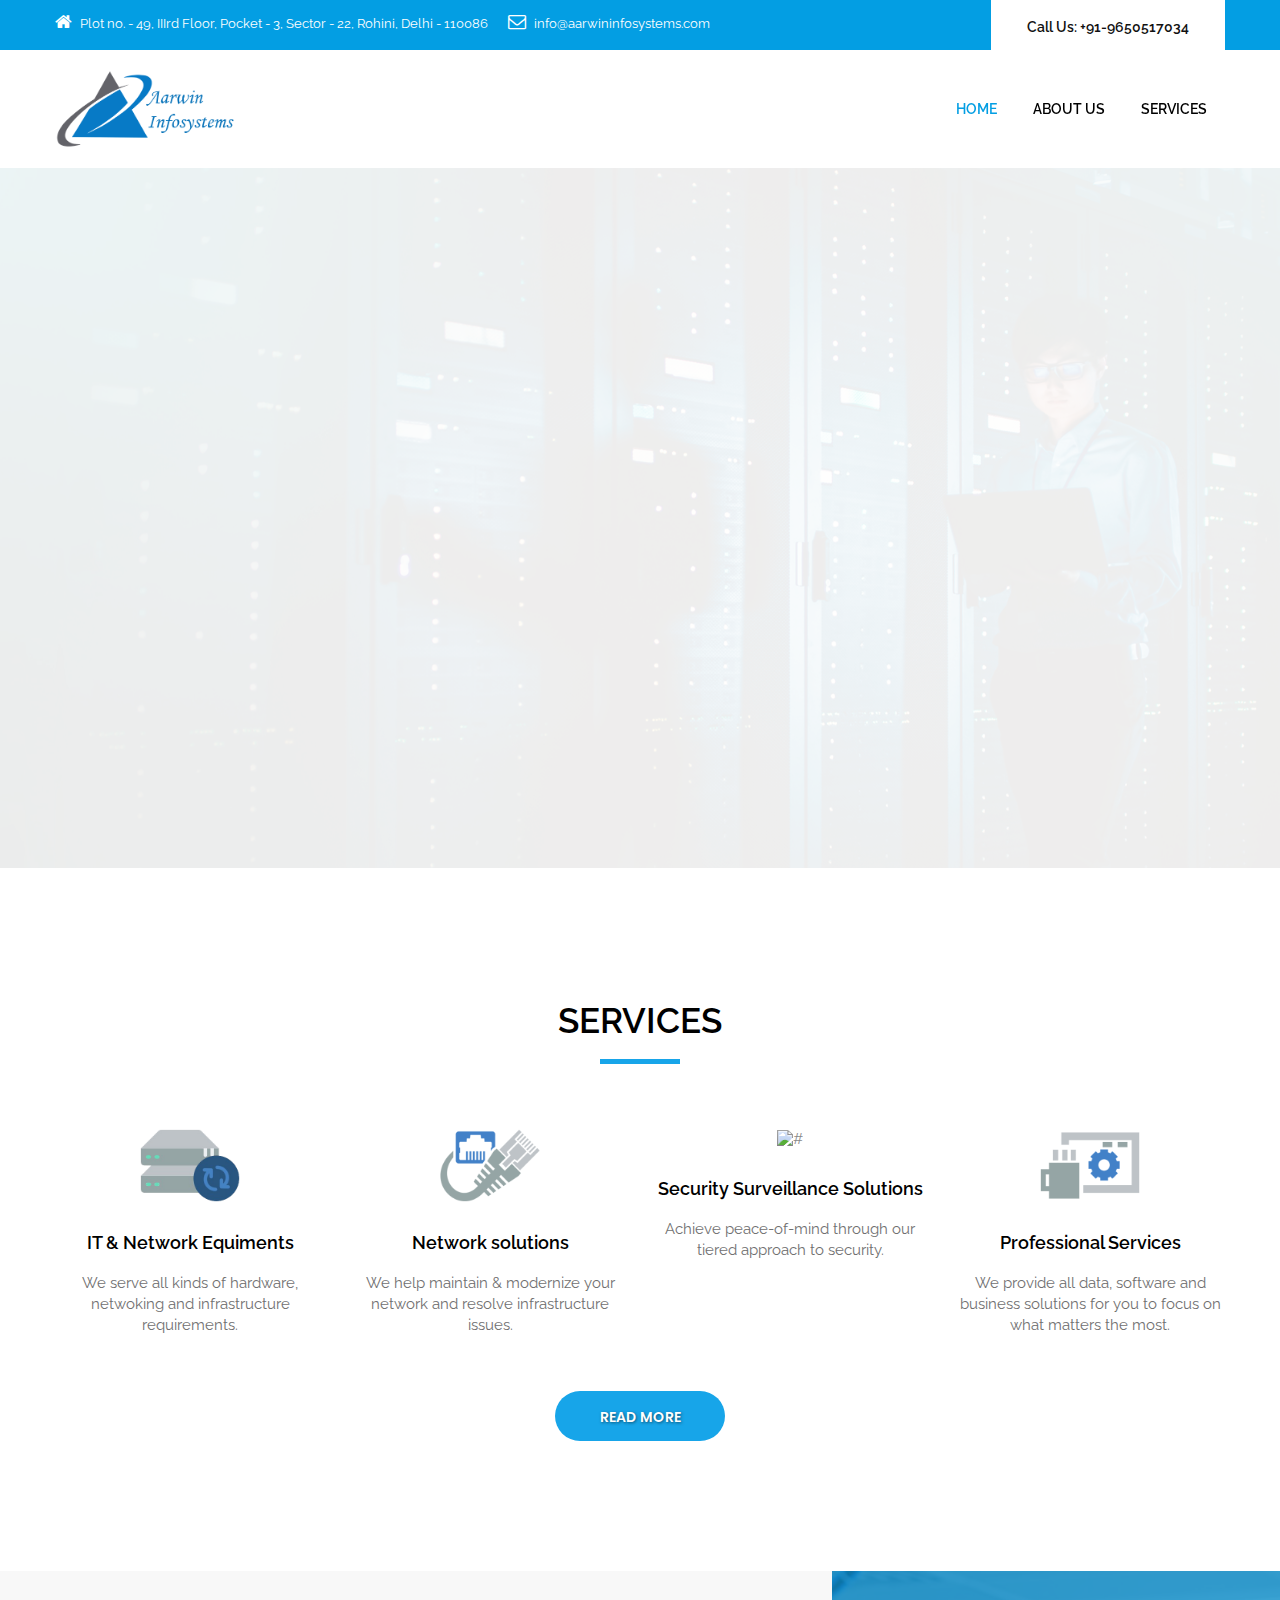
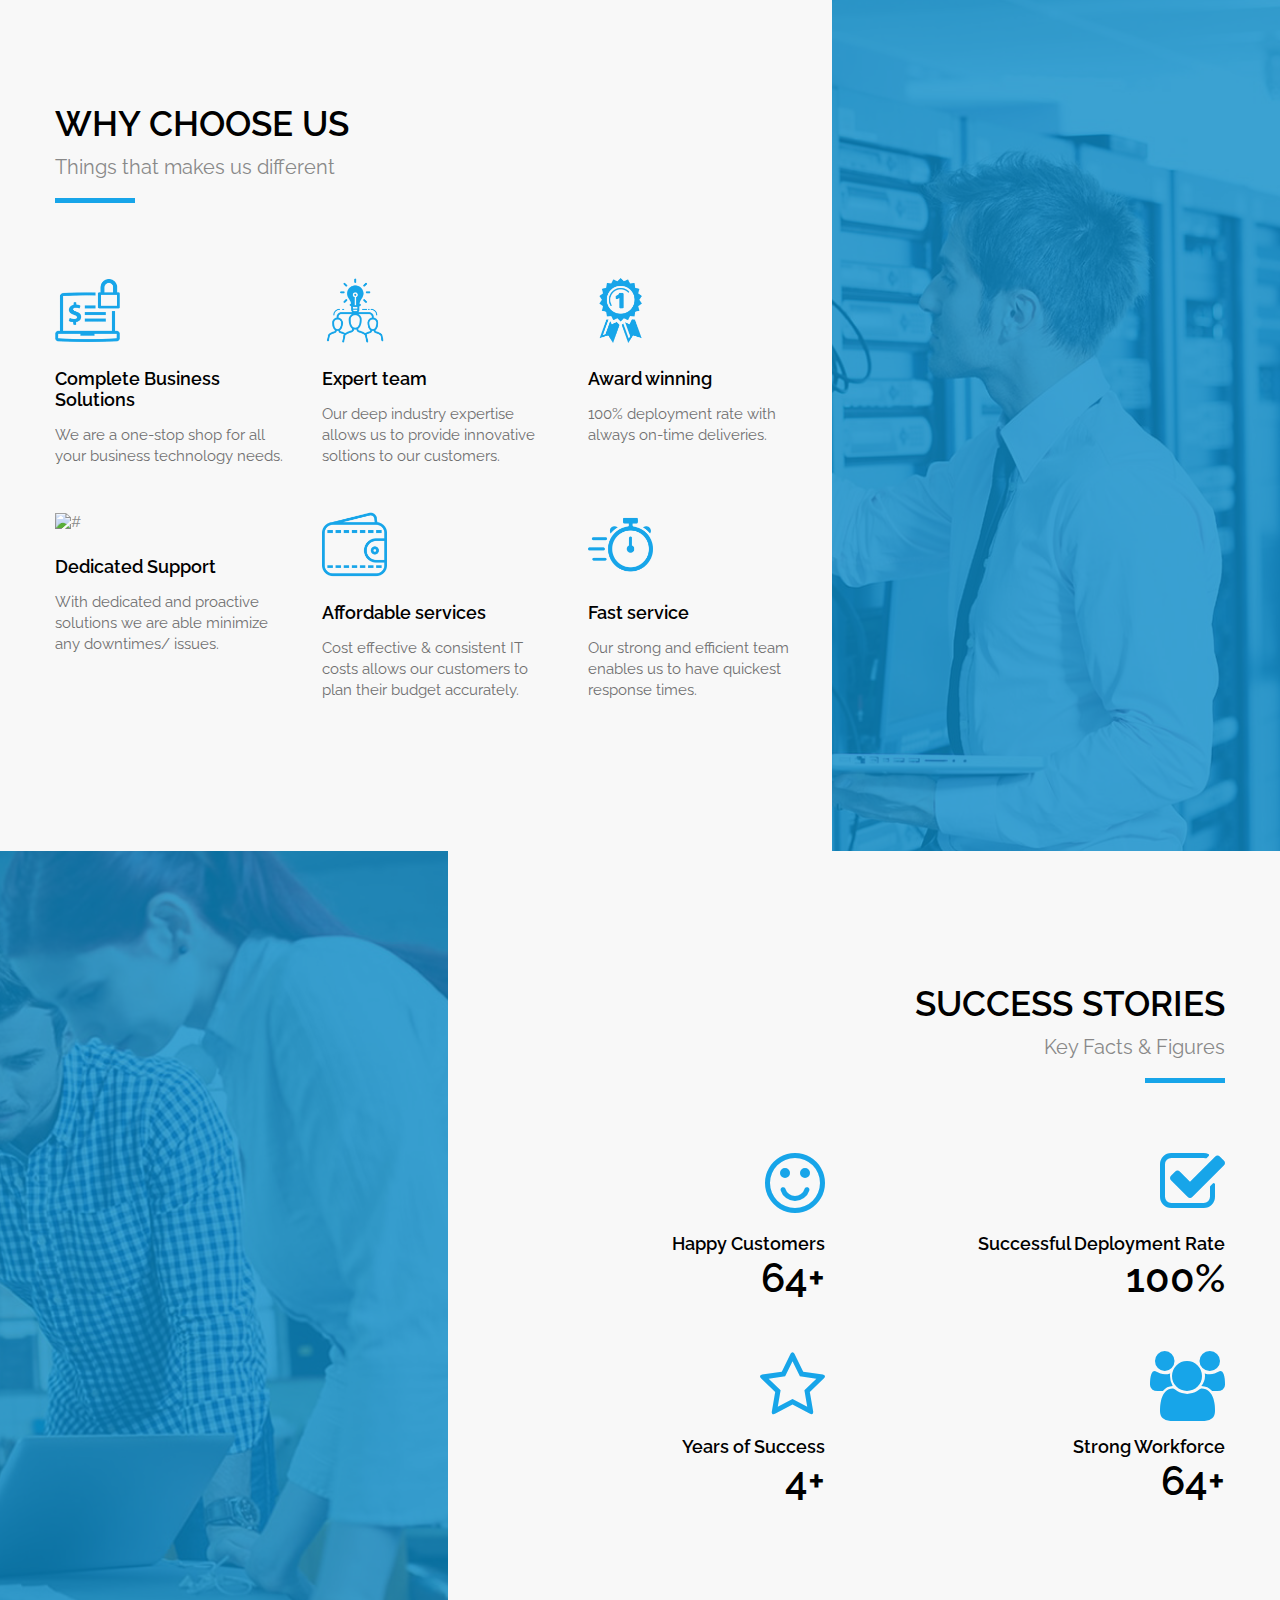
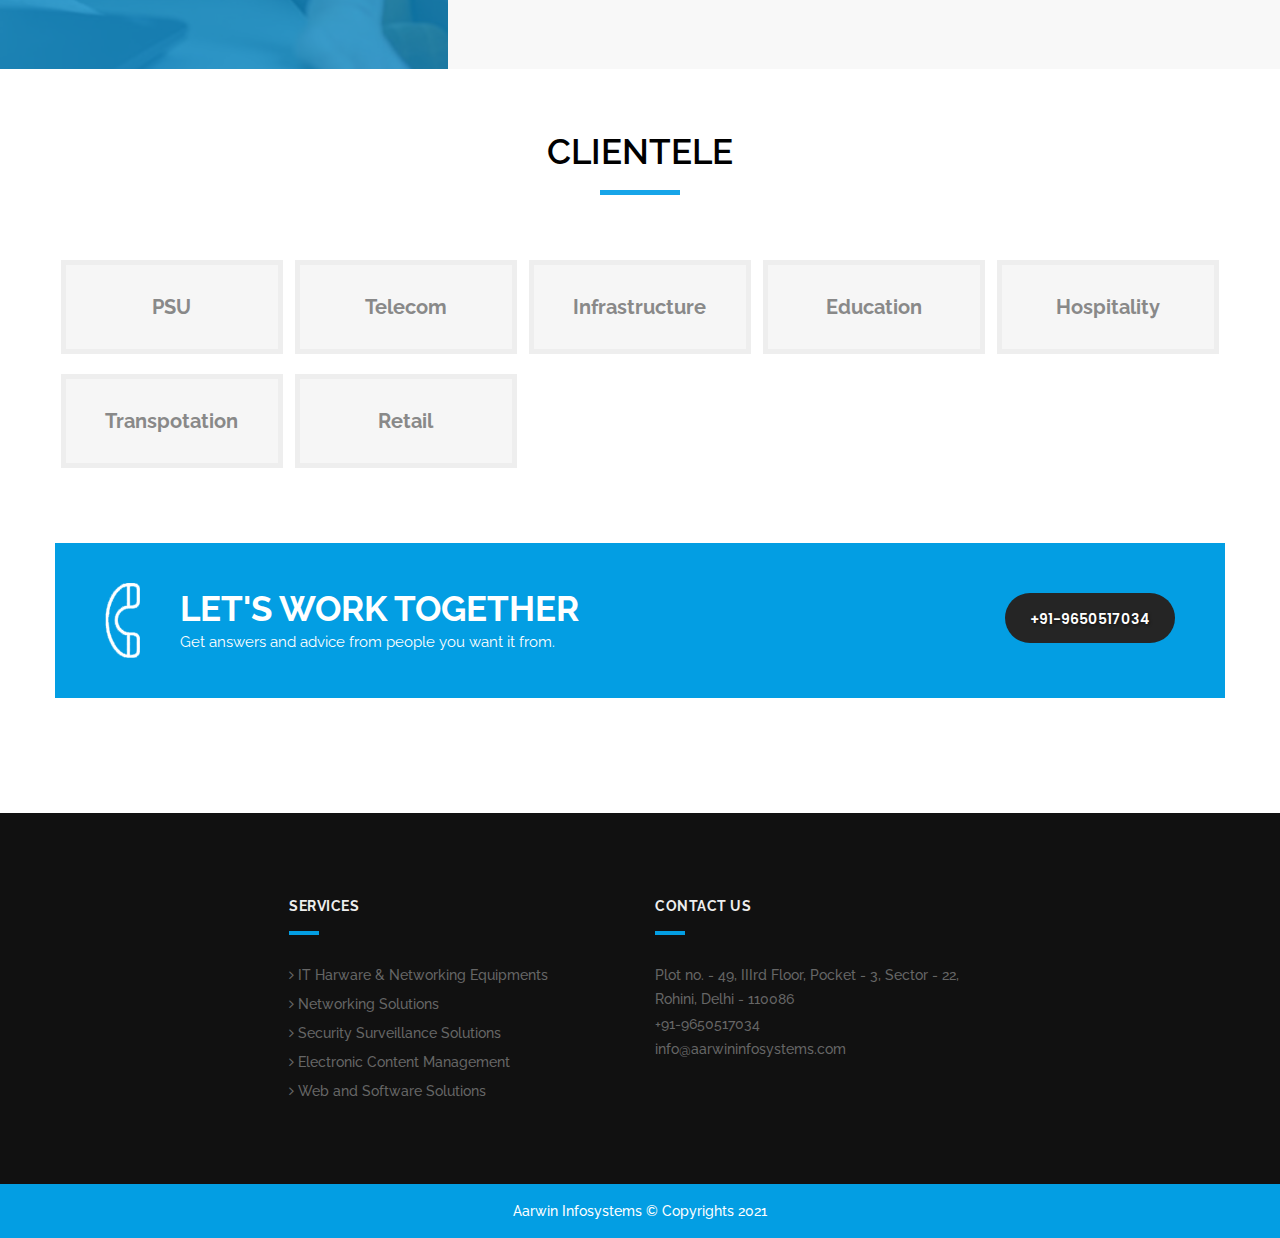
==== commit 13a9ce31: "Updates to home, about and services pages" ====
--- a/index.html
+++ b/index.html
@@ -8,9 +8,9 @@
 <meta name="viewport" content="width=device-width, initial-scale=1">
 <meta name="viewport" content="initial-scale=1, maximum-scale=1">
 <!-- site metas -->
-<title>It.Next - IT Service Responsive Html Theme</title>
+<title>Aarwin Infosystems - Managed IT Services, Network Solutions, Security Solutions, Professional Services</title>
 <meta name="keywords" content="">
-<meta name="description" content="">
+<meta name="description" content="Aarwin Infosystems - Managed IT Services, Network Solutions, Security Solutions, Professional Services">
 <meta name="author" content="">
 <!-- site icons -->
 <link rel="icon" href="images/fevicon/fevicon.png" type="image/gif" />
@@ -90,48 +90,8 @@
             <div id="navbar_menu">
               <ul class="first-ul">
                 <li> <a class="active" href="index.html">Home</a></li>
-                <li><a href="it_about.html">About Us</a></li>
-                <li> <a href="it_service.html">Service</a>
-                  <ul>
-                    <li><a href="it_service_list.html">Services list</a></li>
-                    <li><a href="it_service_detail.html">Services Detail</a></li>
-                  </ul>
-                </li>
-                <li> <a href="it_blog.html">Blog</a>
-                  <ul>
-                    <li><a href="it_blog.html">Blog List</a></li>
-                    <li><a href="it_blog_grid.html">Blog Grid</a></li>
-                    <li><a href="it_blog_detail.html">Blog Detail</a></li>
-                  </ul>
-                </li>
-                <li> <a href="#">Pages</a>
-                  <ul>
-                    <li><a href="it_career.html">Career</a></li>
-                    <li><a href="it_price.html">Pricing</a></li>
-                    <li><a href="it_faq.html">Faq</a></li>
-                    <li><a href="it_privacy_policy.html">Privacy Policy</a></li>
-                    <li><a href="it_error.html">Error 404</a></li>
-                  </ul>
-                </li>
-                <li> <a href="it_shop.html">Shop</a>
-                  <ul>
-                    <li><a href="it_shop.html">Shop List</a></li>
-                    <li><a href="it_shop_detail.html">Shop Detail</a></li>
-                    <li><a href="it_cart.html">Shopping Cart</a></li>
-                    <li><a href="it_checkout.html">Checkout</a></li>
-                  </ul>
-                </li>
-                <li> <a href="it_contact.html">Contact</a>
-                  <ul>
-                    <li><a href="it_contact.html">Contact Page 1</a></li>
-                    <li><a href="it_contact_2.html">Contact Page 2</a></li>
-                  </ul>
-                </li>
-              </ul>
-            </div>
-            <div class="search_icon">
-              <ul>
-                <li><a href="#" data-toggle="modal" data-target="#search_bar"><i class="fa fa-search" aria-hidden="true"></i></a></li>
+                <li><a href="about.html">About Us</a></li>
+                <li> <a href="services.html">Services</a></li>
               </ul>
             </div>
           </div>
@@ -207,7 +167,7 @@
                               data-splitout="none" 
                               data-responsive_offset="on" 
                               data-elementdelay="0.05" 
-                              style="z-index: 6; white-space: nowrap;">Computer Services </div>
+                              style="z-index: 6; white-space: nowrap;">IT Hardware & Networking Equiments</div>
               <!-- LAYER NR. 3 -->
               <div class="tp-caption NotGeneric-SubTitle   tp-resizeme rs-parallaxlevel-0" 
                               id="slide-18-layer-412" 
@@ -225,7 +185,7 @@
                               data-splitin="none" 
                               data-splitout="none" 
                               data-responsive_offset="on" 
-                              style="z-index: 7; white-space: nowrap;">Available On It.Next </div>
+                              style="z-index: 7; white-space: nowrap;"><a class="home-banner-link" href="services.html">Read More <i class="fa fa-angle-double-right"></i></a></div>
             </li>
             <li data-index="rs-181" data-transition="zoomin" data-slotamount="7"  data-easein="Power4.easeInOut" data-easeout="Power4.easeInOut" data-masterspeed="2000"  data-thumb="images/it_service/slide5.jpg"  data-rotate="0"  data-saveperformance="off"  data-title="Easy To Use & Customize" data-description="">
               <!-- MAIN IMAGE -->
@@ -283,7 +243,7 @@
                               data-splitout="none" 
                               data-responsive_offset="on" 
                               data-elementdelay="0.05" 
-                              style="z-index: 6; white-space: nowrap;">Fast & Affordable </div>
+                              style="z-index: 6; white-space: nowrap;">Professional Business & Infrastructure Solutions</div>
               <!-- LAYER NR. 3 -->
               <div class="tp-caption NotGeneric-SubTitle   tp-resizeme rs-parallaxlevel-0" 
                               id="slide-18-layer-41" 
@@ -301,7 +261,7 @@
                               data-splitin="none" 
                               data-splitout="none" 
                               data-responsive_offset="on" 
-                              style="z-index: 7; white-space: nowrap;">Available On It.Next </div>
+                              style="z-index: 7; white-space: nowrap;"><a class="home-banner-link" href="services.html">Read More <i class="fa fa-angle-double-right"></i></a></div>
             </li>
             <li data-index="rs-18" data-transition="zoomin" data-slotamount="7"  data-easein="Power4.easeInOut" data-easeout="Power4.easeInOut" data-masterspeed="2000"  data-thumb="images/it_service/slide6.jpg"  data-rotate="0"  data-saveperformance="off"  data-title="Perfectly Responsive" data-description="">
               <!-- MAIN IMAGE -->
@@ -359,7 +319,7 @@
                               data-splitout="none" 
                               data-responsive_offset="on" 
                               data-elementdelay="0.05" 
-                              style="z-index: 6; white-space: nowrap;">We Will Fix It </div>
+                              style="z-index: 6; white-space: nowrap;">Innovative Network Solutions</div>
               <!-- LAYER NR. 3 -->
               <div class="tp-caption NotGeneric-SubTitle   tp-resizeme rs-parallaxlevel-0" 
                               id="slide-18-layer-4" 
@@ -377,7 +337,7 @@
                               data-splitin="none" 
                               data-splitout="none" 
                               data-responsive_offset="on" 
-                              style="z-index: 7; white-space: nowrap;">Available On It.Next </div>
+                              style="z-index: 7; white-space: nowrap;"><a class="home-banner-link" href="services.html">Read More <i class="fa fa-angle-double-right"></i></a></div>
             </li>
           </ul>
           <div class="tp-static-layers"></div>
@@ -394,8 +354,7 @@
       <div class="col-md-12">
         <div class="full">
           <div class="main_heading text_align_center">
-            <h2>Why Choose Us</h2>
-            <p class="large">Fastest repair service with best price!</p>
+            <h2>Services</h2>
           </div>
         </div>
       </div>
@@ -406,8 +365,26 @@
           <div class="center">
             <div class="icon"> <img src="images/it_service/i1.png" alt="#" /> </div>
           </div>
-          <h4 class="theme_color">Data recovery</h4>
-          <p>Perspiciatis eos quos totam cum minima aut!</p>
+          <h4 class="theme_color">IT & Network Equiments</h4>
+          <p>We serve all kinds of hardware, netwoking and infrastructure requirements.</p>
+        </div>
+      </div>
+      <div class="col-lg-3 col-md-6 col-sm-6 col-xs-12">
+        <div class="full text_align_center margin_bottom_30 margin_0">
+          <div class="center">
+            <div class="icon"> <img src="images/it_service/i4.png" alt="#" /> </div>
+          </div>
+          <h4 class="theme_color">Network solutions</h4>
+          <p>We help maintain & modernize your network and resolve infrastructure issues.</p>
+        </div>
+      </div>
+      <div class="col-lg-3 col-md-6 col-sm-6 col-xs-12">
+        <div class="full text_align_center margin_bottom_30">
+          <div class="center">
+            <div class="icon"> <img src="images/it_service/security.png" alt="#" /> </div>
+          </div>
+          <h4 class="theme_color">Security Surveillance Solutions</h4>
+          <p>Achieve peace-of-mind through our tiered approach to security.</p>
         </div>
       </div>
       <div class="col-lg-3 col-md-6 col-sm-6 col-xs-12">
@@ -415,94 +392,15 @@
           <div class="center">
             <div class="icon"> <img src="images/it_service/i2.png" alt="#" /> </div>
           </div>
-          <h4 class="theme_color">Computer repair</h4>
-          <p>Perspiciatis eos quos totam cum minima aut!</p>
-        </div>
-      </div>
-      <div class="col-lg-3 col-md-6 col-sm-6 col-xs-12">
-        <div class="full text_align_center margin_bottom_30">
-          <div class="center">
-            <div class="icon"> <img src="images/it_service/i3.png" alt="#" /> </div>
-          </div>
-          <h4 class="theme_color">Mobile service</h4>
-          <p>Perspiciatis eos quos totam cum minima aut!</p>
-        </div>
-      </div>
-      <div class="col-lg-3 col-md-6 col-sm-6 col-xs-12">
-        <div class="full text_align_center margin_bottom_30 margin_0">
-          <div class="center">
-            <div class="icon"> <img src="images/it_service/i4.png" alt="#" /> </div>
-          </div>
-          <h4 class="theme_color">Network solutions</h4>
-          <p>Perspiciatis eos quos totam cum minima aut!</p>
-        </div>
-      </div>
-    </div>
-    <div class="row" style="margin-top: 35px">
-      <div class="col-md-8">
-        <div class="full margin_bottom_30">
-          <div class="accordion border_circle">
-            <div class="bs-example">
-              <div class="panel-group" id="accordion">
-                <div class="panel panel-default">
-                  <div class="panel-heading">
-                    <p class="panel-title"> <a data-toggle="collapse" data-parent="#accordion" href="#collapseOne"><i class="fa fa-bar-chart" aria-hidden="true"></i> Complete Recovery from Local & External Drive<i class="fa fa-angle-down"></i></a> </p>
-                  </div>
-                  <div id="collapseOne" class="panel-collapse collapse in">
-                    <div class="panel-body">
-                      <p>Contrary to popular belief, Lorem Ipsum is not simply random text. It has roots in a piece of classical Latin literature from 45 BC, making it 
-                        over 2000 years old. Richard McClintock, a Latin professor at Hampden-Sydney College in Virginia, looked up one of the more obscure Latin words, 
-                        consectetur, from a Lorem Ipsum passage, and going through the cites of the word in classical literature, discovered the undoubtable source. </p>
-                    </div>
-                  </div>
-                </div>
-                <div class="panel panel-default">
-                  <div class="panel-heading">
-                    <p class="panel-title"> <a data-toggle="collapse" data-parent="#accordion" href="#collapseTwo"><i class="fa fa-plane"></i> Recovery Photo, Image, Video and Audio<i class="fa fa-angle-down"></i></a> </p>
-                  </div>
-                  <div id="collapseTwo" class="panel-collapse collapse">
-                    <div class="panel-body">
-                      <p>Contrary to popular belief, Lorem Ipsum is not simply random text. It has roots in a piece of classical Latin literature from 45 BC, making it 
-                        over 2000 years old. Richard McClintock, a Latin professor at Hampden-Sydney College in Virginia, looked up one of the more obscure Latin words, 
-                        consectetur, from a Lorem Ipsum passage, and going through the cites of the word in classical literature, discovered the undoubtable source. </p>
-                    </div>
-                  </div>
-                </div>
-                <div class="panel panel-default">
-                  <div class="panel-heading">
-                    <p class="panel-title"> <a data-toggle="collapse" data-parent="#accordion" href="#collapseThree"><i class="fa fa-star"></i> Mobile Phone Recovery<i class="fa fa-angle-down"></i></a> </p>
-                  </div>
-                  <div id="collapseThree" class="panel-collapse collapse">
-                    <div class="panel-body">
-                      <p>Contrary to popular belief, Lorem Ipsum is not simply random text. It has roots in a piece of classical Latin literature from 45 BC, making it 
-                        over 2000 years old. Richard McClintock, a Latin professor at Hampden-Sydney College in Virginia, looked up one of the more obscure Latin words, 
-                        consectetur, from a Lorem Ipsum passage, and going through the cites of the word in classical literature, discovered the undoubtable source. </p>
-                    </div>
-                  </div>
-                </div>
-                <div class="panel panel-default">
-                  <div class="panel-heading">
-                    <p class="panel-title"> <a data-toggle="collapse" data-parent="#accordion" href="#collapseFour"><i class="fa fa-bar-chart" aria-hidden="true"></i> Complete Recovery from Local & External Drive<i class="fa fa-angle-down"></i></a> </p>
-                  </div>
-                  <div id="collapseFour" class="panel-collapse collapse in">
-                    <div class="panel-body">
-                      <p>Contrary to popular belief, Lorem Ipsum is not simply random text. It has roots in a piece of classical Latin literature from 45 BC, making it 
-                        over 2000 years old. Richard McClintock, a Latin professor at Hampden-Sydney College in Virginia, looked up one of the more obscure Latin words, 
-                        consectetur, from a Lorem Ipsum passage, and going through the cites of the word in classical literature, discovered the undoubtable source. </p>
-                    </div>
-                  </div>
-                </div>
-              </div>
-            </div>
-          </div>
-        </div>
-      </div>
-      <div class="col-md-4">
-        <div class="full" style="margin-top: 35px;">
-          <h3>Need file recovery?</h3>
-          <p>Sed ut perspiciatis unde omnis iste natus error sit voluptatem accusantium doloremque laudantium, totam rem aperiam, eaque ipsa quae ab illo inventore veritatis et 
-            quasi architecto beatae vitae dicta sunt explicabo.. </p>
-          <p><a class="btn main_bt" href="#">Read More</a></p>
+          <h4 class="theme_color">Professional Services</h4>
+          <p>We provide all data, software and business solutions for you to focus on what matters the most.</p>
+        </div>
+      </div>
+      <div class="col-md-12">
+        <div class="full">
+          <div class="text_align_center">
+            <p><a class="btn main_bt" href="services.html">Read More</a></p>
+          </div>
         </div>
       </div>
     </div>
@@ -516,8 +414,8 @@
       <div class="col-md-12">
         <div class="full">
           <div class="main_heading text_align_left">
-            <h2>Service Process</h2>
-            <p class="large">Easy and effective way to get your device repaired.</p>
+            <h2>Why Choose Us</h2>
+            <p class="large">Things that makes us different</p>
           </div>
         </div>
       </div>
@@ -528,18 +426,9 @@
           <div class="col-md-4">
             <div class="full">
               <div class="service_blog_inner">
-                <div class="icon text_align_left"><img src="images/it_service/si1.png" alt="#" /></div>
-                <h4 class="service-heading">Fast service</h4>
-                <p>Exerci tation ullamcorper suscipit lobortis nisl ut aliquip ex ea commodo.</p>
-              </div>
-            </div>
-          </div>
-          <div class="col-md-4">
-            <div class="full">
-              <div class="service_blog_inner">
                 <div class="icon text_align_left"><img src="images/it_service/si2.png" alt="#" /></div>
-                <h4 class="service-heading">Secure payments</h4>
-                <p>Exerci tation ullamcorper suscipit lobortis nisl ut aliquip ex ea commodo.</p>
+                <h4 class="service-heading">Complete Business Solutions</h4>
+                <p>We are a one-stop shop for all your business technology needs.</p>
               </div>
             </div>
           </div>
@@ -548,7 +437,25 @@
               <div class="service_blog_inner">
                 <div class="icon text_align_left"><img src="images/it_service/si3.png" alt="#" /></div>
                 <h4 class="service-heading">Expert team</h4>
-                <p>Exerci tation ullamcorper suscipit lobortis nisl ut aliquip ex ea commodo.</p>
+                <p>Our deep industry expertise allows us to provide innovative soltions to our customers.</p>
+              </div>
+            </div>
+          </div>
+          <div class="col-md-4">
+            <div class="full">
+              <div class="service_blog_inner">
+                <div class="icon text_align_left"><img src="images/it_service/si6.png" alt="#" /></div>
+                <h4 class="service-heading">Award winning</h4>
+                <p>100% deployment rate with always on-time deliveries.</p>
+              </div>
+            </div>
+          </div>
+          <div class="col-md-4">
+            <div class="full">
+              <div class="service_blog_inner">
+                <div class="icon text_align_left"><img src="images/it_service/support.png" alt="#" /></div>
+                <h4 class="service-heading">Dedicated Support</h4>
+                <p>With dedicated and proactive solutions we are able minimize any downtimes/ issues. </p>
               </div>
             </div>
           </div>
@@ -557,236 +464,17 @@
               <div class="service_blog_inner">
                 <div class="icon text_align_left"><img src="images/it_service/si4.png" alt="#" /></div>
                 <h4 class="service-heading">Affordable services</h4>
-                <p>Exerci tation ullamcorper suscipit lobortis nisl ut aliquip ex ea commodo.</p>
+                <p>Cost effective & consistent IT costs allows our customers to plan their budget accurately.</p>
               </div>
             </div>
           </div>
           <div class="col-md-4">
             <div class="full">
               <div class="service_blog_inner">
-                <div class="icon text_align_left"><img src="images/it_service/si5.png" alt="#" /></div>
-                <h4 class="service-heading">90 Days warranty</h4>
-                <p>Exerci tation ullamcorper suscipit lobortis nisl ut aliquip ex ea commodo.</p>
+                <div class="icon text_align_left"><img src="images/it_service/si1.png" alt="#" /></div>
+                <h4 class="service-heading">Fast service</h4>
+                <p>Our strong and efficient team enables us to have quickest response times.</p>
               </div>
-            </div>
-          </div>
-          <div class="col-md-4">
-            <div class="full">
-              <div class="service_blog_inner">
-                <div class="icon text_align_left"><img src="images/it_service/si6.png" alt="#" /></div>
-                <h4 class="service-heading">Award winning</h4>
-                <p>Exerci tation ullamcorper suscipit lobortis nisl ut aliquip ex ea commodo.</p>
-              </div>
-            </div>
-          </div>
-        </div>
-      </div>
-    </div>
-  </div>
-</div>
-<!-- end section -->
-<!-- section -->
-<div class="section padding_layout_1">
-  <div class="container">
-    <div class="row">
-      <div class="col-md-12">
-        <div class="full">
-          <div class="main_heading text_align_center">
-            <h2>Our Products</h2>
-            <p class="large">We package the products with best services to make you a happy customer.</p>
-          </div>
-        </div>
-      </div>
-    </div>
-    <div class="row">
-      <div class="col-lg-3 col-md-6 col-sm-6 col-xs-12 margin_bottom_30_all">
-        <div class="product_list">
-          <div class="product_img"> <img class="img-responsive" src="images/it_service/1.jpg" alt=""> </div>
-          <div class="product_detail_btm">
-            <div class="center">
-              <h4><a href="it_shop_detail.html">Norton Internet Security</a></h4>
-            </div>
-            <div class="starratin">
-              <div class="center"> <i class="fa fa-star" aria-hidden="true"></i> <i class="fa fa-star" aria-hidden="true"></i> <i class="fa fa-star" aria-hidden="true"></i> <i class="fa fa-star" aria-hidden="true"></i> <i class="fa fa-star-o" aria-hidden="true"></i> </div>
-            </div>
-            <div class="product_price">
-              <p><span class="old_price">$15.00</span> – <span class="new_price">$25.00</span></p>
-            </div>
-          </div>
-        </div>
-      </div>
-      <div class="col-lg-3 col-md-6 col-sm-6 col-xs-12 margin_bottom_30_all">
-        <div class="product_list">
-          <div class="product_img"> <img class="img-responsive" src="images/it_service/2.jpg" alt=""> </div>
-          <div class="product_detail_btm">
-            <div class="center">
-              <h4><a href="it_shop_detail.html">Kaspersky Internet Security</a></h4>
-            </div>
-            <div class="starratin">
-              <div class="center"> <i class="fa fa-star" aria-hidden="true"></i> <i class="fa fa-star" aria-hidden="true"></i> <i class="fa fa-star" aria-hidden="true"></i> <i class="fa fa-star" aria-hidden="true"></i> <i class="fa fa-star-o" aria-hidden="true"></i> </div>
-            </div>
-            <div class="product_price">
-              <p><span class="old_price">$24.99</span><span class="new_price"> $12.49</span></p>
-            </div>
-          </div>
-        </div>
-      </div>
-      <div class="col-lg-3 col-md-6 col-sm-6 col-xs-12 margin_bottom_30_all">
-        <div class="product_list">
-          <div class="product_img"> <img class="img-responsive" src="images/it_service/3.jpg" alt=""> </div>
-          <div class="product_detail_btm">
-            <div class="center">
-              <h4><a href="it_shop_detail.html">Mcafee Livesafe Antivirus</a></h4>
-            </div>
-            <div class="starratin">
-              <div class="center"> <i class="fa fa-star" aria-hidden="true"></i> <i class="fa fa-star" aria-hidden="true"></i> <i class="fa fa-star" aria-hidden="true"></i> <i class="fa fa-star" aria-hidden="true"></i> <i class="fa fa-star-o" aria-hidden="true"></i> </div>
-            </div>
-            <div class="product_price">
-              <p><span class="old_price">$24.99</span><span class="new_price"> $12.49</span></p>
-            </div>
-          </div>
-        </div>
-      </div>
-      <div class="col-lg-3 col-md-6 col-sm-6 col-xs-12 margin_bottom_30_all">
-        <div class="product_list">
-          <div class="product_img"> <img class="img-responsive" src="images/it_service/4.jpg" alt=""> </div>
-          <div class="product_detail_btm">
-            <div class="center">
-              <h4><a href="it_shop_detail.html">Norton Internet Security</a></h4>
-            </div>
-            <div class="starratin">
-              <div class="center"> <i class="fa fa-star" aria-hidden="true"></i> <i class="fa fa-star" aria-hidden="true"></i> <i class="fa fa-star" aria-hidden="true"></i> <i class="fa fa-star" aria-hidden="true"></i> <i class="fa fa-star-o" aria-hidden="true"></i> </div>
-            </div>
-            <div class="product_price">
-              <p><span class="old_price">$15.00</span> – <span class="new_price">$25.00</span></p>
-            </div>
-          </div>
-        </div>
-      </div>
-      <div class="col-lg-3 col-md-6 col-sm-6 col-xs-12 margin_bottom_30_all">
-        <div class="product_list">
-          <div class="product_img"> <img class="img-responsive" src="images/it_service/5.jpg" alt=""> </div>
-          <div class="product_detail_btm">
-            <div class="center">
-              <h4><a href="it_shop_detail.html">Norton Internet Security</a></h4>
-            </div>
-            <div class="starratin">
-              <div class="center"> <i class="fa fa-star" aria-hidden="true"></i> <i class="fa fa-star" aria-hidden="true"></i> <i class="fa fa-star" aria-hidden="true"></i> <i class="fa fa-star" aria-hidden="true"></i> <i class="fa fa-star-o" aria-hidden="true"></i> </div>
-            </div>
-            <div class="product_price">
-              <p><span class="old_price">$15.00</span> – <span class="new_price">$25.00</span></p>
-            </div>
-          </div>
-        </div>
-      </div>
-      <div class="col-lg-3 col-md-6 col-sm-6 col-xs-12 margin_bottom_30_all">
-        <div class="product_list">
-          <div class="product_img"> <img class="img-responsive" src="images/it_service/6.jpg" alt=""> </div>
-          <div class="product_detail_btm">
-            <div class="center">
-              <h4><a href="it_shop_detail.html">Kaspersky Internet Security</a></h4>
-            </div>
-            <div class="starratin">
-              <div class="center"> <i class="fa fa-star" aria-hidden="true"></i> <i class="fa fa-star" aria-hidden="true"></i> <i class="fa fa-star" aria-hidden="true"></i> <i class="fa fa-star" aria-hidden="true"></i> <i class="fa fa-star-o" aria-hidden="true"></i> </div>
-            </div>
-            <div class="product_price">
-              <p><span class="old_price">$24.99</span><span class="new_price"> $12.49</span></p>
-            </div>
-          </div>
-        </div>
-      </div>
-      <div class="col-lg-3 col-md-6 col-sm-6 col-xs-12 margin_bottom_30_all">
-        <div class="product_list">
-          <div class="product_img"> <img class="img-responsive" src="images/it_service/7.jpg" alt=""> </div>
-          <div class="product_detail_btm">
-            <div class="center">
-              <h4><a href="it_shop_detail.html">Mcafee Livesafe Antivirus</a></h4>
-            </div>
-            <div class="starratin">
-              <div class="center"> <i class="fa fa-star" aria-hidden="true"></i> <i class="fa fa-star" aria-hidden="true"></i> <i class="fa fa-star" aria-hidden="true"></i> <i class="fa fa-star" aria-hidden="true"></i> <i class="fa fa-star-o" aria-hidden="true"></i> </div>
-            </div>
-            <div class="product_price">
-              <p><span class="old_price">$24.99</span><span class="new_price"> $12.49</span></p>
-            </div>
-          </div>
-        </div>
-      </div>
-      <div class="col-lg-3 col-md-6 col-sm-6 col-xs-12 margin_bottom_30_all">
-        <div class="product_list">
-          <div class="product_img"> <img class="img-responsive" src="images/it_service/8.jpg" alt=""> </div>
-          <div class="product_detail_btm">
-            <div class="center">
-              <h4><a href="it_shop_detail.html">Norton Internet Security</a></h4>
-            </div>
-            <div class="starratin">
-              <div class="center"> <i class="fa fa-star" aria-hidden="true"></i> <i class="fa fa-star" aria-hidden="true"></i> <i class="fa fa-star" aria-hidden="true"></i> <i class="fa fa-star" aria-hidden="true"></i> <i class="fa fa-star-o" aria-hidden="true"></i> </div>
-            </div>
-            <div class="product_price">
-              <p><span class="old_price">$15.00</span> – <span class="new_price">$25.00</span></p>
-            </div>
-          </div>
-        </div>
-      </div>
-      <div class="col-lg-3 col-md-6 col-sm-6 col-xs-12 margin_bottom_30_all">
-        <div class="product_list">
-          <div class="product_img"> <img class="img-responsive" src="images/it_service/1.jpg" alt=""> </div>
-          <div class="product_detail_btm">
-            <div class="center">
-              <h4><a href="it_shop_detail.html">Norton Internet Security</a></h4>
-            </div>
-            <div class="starratin">
-              <div class="center"> <i class="fa fa-star" aria-hidden="true"></i> <i class="fa fa-star" aria-hidden="true"></i> <i class="fa fa-star" aria-hidden="true"></i> <i class="fa fa-star" aria-hidden="true"></i> <i class="fa fa-star-o" aria-hidden="true"></i> </div>
-            </div>
-            <div class="product_price">
-              <p><span class="old_price">$15.00</span> – <span class="new_price">$25.00</span></p>
-            </div>
-          </div>
-        </div>
-      </div>
-      <div class="col-lg-3 col-md-6 col-sm-6 col-xs-12 margin_bottom_30_all">
-        <div class="product_list">
-          <div class="product_img"> <img class="img-responsive" src="images/it_service/2.jpg" alt=""> </div>
-          <div class="product_detail_btm">
-            <div class="center">
-              <h4><a href="it_shop_detail.html">Kaspersky Internet Security</a></h4>
-            </div>
-            <div class="starratin">
-              <div class="center"> <i class="fa fa-star" aria-hidden="true"></i> <i class="fa fa-star" aria-hidden="true"></i> <i class="fa fa-star" aria-hidden="true"></i> <i class="fa fa-star" aria-hidden="true"></i> <i class="fa fa-star-o" aria-hidden="true"></i> </div>
-            </div>
-            <div class="product_price">
-              <p><span class="old_price">$24.99</span><span class="new_price"> $12.49</span></p>
-            </div>
-          </div>
-        </div>
-      </div>
-      <div class="col-lg-3 col-md-6 col-sm-6 col-xs-12 margin_bottom_30_all">
-        <div class="product_list">
-          <div class="product_img"> <img class="img-responsive" src="images/it_service/3.jpg" alt=""> </div>
-          <div class="product_detail_btm">
-            <div class="center">
-              <h4><a href="it_shop_detail.html">Mcafee Livesafe Antivirus</a></h4>
-            </div>
-            <div class="starratin">
-              <div class="center"> <i class="fa fa-star" aria-hidden="true"></i> <i class="fa fa-star" aria-hidden="true"></i> <i class="fa fa-star" aria-hidden="true"></i> <i class="fa fa-star" aria-hidden="true"></i> <i class="fa fa-star-o" aria-hidden="true"></i> </div>
-            </div>
-            <div class="product_price">
-              <p><span class="old_price">$24.99</span><span class="new_price"> $12.49</span></p>
-            </div>
-          </div>
-        </div>
-      </div>
-      <div class="col-lg-3 col-md-6 col-sm-6 col-xs-12 margin_bottom_30_all">
-        <div class="product_list">
-          <div class="product_img"> <img class="img-responsive" src="images/it_service/4.jpg" alt=""> </div>
-          <div class="product_detail_btm">
-            <div class="center">
-              <h4><a href="it_shop_detail.html">Norton Internet Security</a></h4>
-            </div>
-            <div class="starratin">
-              <div class="center"> <i class="fa fa-star" aria-hidden="true"></i> <i class="fa fa-star" aria-hidden="true"></i> <i class="fa fa-star" aria-hidden="true"></i> <i class="fa fa-star" aria-hidden="true"></i> <i class="fa fa-star-o" aria-hidden="true"></i> </div>
-            </div>
-            <div class="product_price">
-              <p><span class="old_price">$15.00</span> – <span class="new_price">$25.00</span></p>
             </div>
           </div>
         </div>
@@ -802,8 +490,8 @@
       <div class="col-md-12">
         <div class="full">
           <div class="main_heading text_align_right">
-            <h2>Our Feedback</h2>
-            <p class="large">Easy and effective way to get your device repaired.</p>
+            <h2>Success Stories</h2>
+            <p class="large">Key Facts & Figures</p>
           </div>
         </div>
       </div>
@@ -817,29 +505,61 @@
             <div class="text_align_right">
               <p class="counter-heading text_align_right">Happy Customers</p>
             </div>
-            <h5 class="counter-count">2150</h5>
+            <h5 class="counter-count">100</h5>
           </div>
           <div class="col-lg-6 col-md-6 col-sm-6 col-xs-12 margin_bottom_50">
-            <div class="text_align_right"><i class="fa fa-laptop"></i></div>
+            <div class="text_align_right"><i class="fa fa-check-square-o"></i></div>
             <div class="text_align_right">
-              <p class="counter-heading text_align_right">Laptop Repaired</p>
-            </div>
-            <h5 class="counter-count">1280</h5>
+              <p class="counter-heading text_align_right">Successful Deployment Rate</p>
+            </div>
+            <h5 class="counter-count no-count">100%</h5>
           </div>
           <div class="col-lg-6 col-md-6 col-sm-6 col-xs-12 margin_bottom_50">
-            <div class="text_align_right"><i class="fa fa-desktop"></i></div>
+            <div class="text_align_right"><i class="fa fa-star-o"></i></div>
             <div class="text_align_right">
-              <p class="counter-heading">Computer Repaired</p>
-            </div>
-            <h5 class="counter-count">848</h5>
+              <p class="counter-heading">Years of Success</p>
+            </div>
+            <h5 class="counter-count">5</h5>
           </div>
           <div class="col-lg-6 col-md-6 col-sm-6 col-xs-12 margin_bottom_50">
-            <div class="text_align_right"><i class="fa fa-windows"></i></div>
+            <div class="text_align_right"><i class="fa fa-group"></i></div>
             <div class="text_align_right">
-              <p class="counter-heading">OS Installed</p>
-            </div>
-            <h5 class="counter-count">450</h5>
-          </div>
+              <p class="counter-heading">Strong Workforce</p>
+            </div>
+            <h5 class="counter-count">100</h5>
+          </div>
+        </div>
+      </div>
+    </div>
+  </div>
+</div>
+<!-- end section -->
+<!-- section -->
+<div class="section padding_layout_1" style="padding: 50px 0 10px;">
+  <div class="container">
+    <div class="row">
+      <div class="col-md-12">
+        <div class="full">
+          <div class="main_heading text_align_center">
+            <h2>Clientele</h2>
+          </div>
+        </div>
+      </div>
+    </div>
+  </div>
+  <div class="container">
+    <div class="row">
+      <div class="col-md-12">
+        <div class="full">
+          <ul class="brand_list">
+            <li>PSU</li>
+            <li>Telecom</li>
+            <li>Infrastructure</li>
+            <li>Education</li>
+            <li>Hospitality</li>
+            <li>Transpotation</li>
+            <li>Retail</li>
+          </ul>
         </div>
       </div>
     </div>
@@ -852,138 +572,13 @@
     <div class="row">
       <div class="col-md-12">
         <div class="full">
-          <div class="main_heading text_align_left">
-            <h2>Latest from Our Blog</h2>
-          </div>
-        </div>
-      </div>
-    </div>
-    <div class="row">
-      <div class="col-md-4">
-        <div class="full blog_colum">
-          <div class="blog_feature_img"> <img src="images/it_service/post-03.jpg" alt="#" /> </div>
-          <div class="post_time">
-            <p><i class="fa fa-clock-o"></i> April 16, 2018 ( In Maintenance )</p>
-          </div>
-          <div class="blog_feature_head">
-            <h4>Why Your Computer Hates You</h4>
-          </div>
-          <div class="blog_feature_cont">
-            <p>Lorem ipsum dolor sit amet, consectetur quam justo, pretium adipiscing elit. Vestibulum quam justo, pretium eu tempus ut, ...</p>
-          </div>
-        </div>
-      </div>
-      <div class="col-md-4">
-        <div class="full blog_colum">
-          <div class="blog_feature_img"> <img src="images/it_service/post-04.jpg" alt="#" /> </div>
-          <div class="post_time">
-            <p><i class="fa fa-clock-o"></i> April 16, 2018 ( In Maintenance )</p>
-          </div>
-          <div class="blog_feature_head">
-            <h4>Easy Tips To Computer Repair</h4>
-          </div>
-          <div class="blog_feature_cont">
-            <p>Lorem ipsum dolor sit amet, consectetur quam justo, pretium adipiscing elit. Vestibulum quam justo, pretium eu tempus ut, ...</p>
-          </div>
-        </div>
-      </div>
-      <div class="col-md-4">
-        <div class="full blog_colum">
-          <div class="blog_feature_img"> <img src="images/it_service/post-06.jpg" alt="#" /> </div>
-          <div class="post_time">
-            <p><i class="fa fa-clock-o"></i> April 16, 2018 ( In Maintenance )</p>
-          </div>
-          <div class="blog_feature_head">
-            <h4>Computer Maintenance 2018</h4>
-          </div>
-          <div class="blog_feature_cont">
-            <p>Lorem ipsum dolor sit amet, consectetur quam justo, pretium adipiscing elit. Vestibulum quam justo, pretium eu tempus ut, ...</p>
-          </div>
-        </div>
-      </div>
-    </div>
-  </div>
-</div>
-<!-- end section -->
-<!-- section -->
-<div class="section padding_layout_1 testmonial_section white_fonts">
-  <div class="container">
-    <div class="row">
-      <div class="col-md-12">
-        <div class="full">
-          <div class="main_heading text_align_left">
-            <h2 style="text-transform: none;">What Clients Say?</h2>
-            <p class="large">Here are testimonials from clients..</p>
-          </div>
-        </div>
-      </div>
-    </div>
-    <div class="row">
-      <div class="col-sm-7">
-        <div class="full">
-          <div id="testimonial_slider" class="carousel slide" data-ride="carousel">
-            <!-- Indicators -->
-            <ul class="carousel-indicators">
-              <li data-target="#testimonial_slider" data-slide-to="0" class="active"></li>
-              <li data-target="#testimonial_slider" data-slide-to="1"></li>
-              <li data-target="#testimonial_slider" data-slide-to="2"></li>
-            </ul>
-            <!-- The slideshow -->
-            <div class="carousel-inner">
-              <div class="carousel-item active">
-                <div class="testimonial-container">
-                  <div class="testimonial-content"> You guys rock! Thank you for making it painless, pleasant and most of all hassle free! I wish I would have thought of it first. 
-                    I am really satisfied with my first laptop service. </div>
-                  <div class="testimonial-photo"> <img src="images/it_service/client1.jpg" class="img-responsive" alt="#" width="150" height="150"> </div>
-                  <div class="testimonial-meta">
-                    <h4>Maria Anderson</h4>
-                    <span class="testimonial-position">CFO, Tech NY</span> </div>
-                </div>
-              </div>
-              <div class="carousel-item">
-                <div class="testimonial-container">
-                  <div class="testimonial-content"> You guys rock! Thank you for making it painless, pleasant and most of all hassle free! I wish I would have thought of it first. 
-                    I am really satisfied with my first laptop service. </div>
-                  <div class="testimonial-photo"> <img src="images/it_service/client2.jpg" class="img-responsive" alt="#" width="150" height="150"> </div>
-                  <div class="testimonial-meta">
-                    <h4>Maria Anderson</h4>
-                    <span class="testimonial-position">CFO, Tech NY</span> </div>
-                </div>
-              </div>
-              <div class="carousel-item">
-                <div class="testimonial-container">
-                  <div class="testimonial-content"> You guys rock! Thank you for making it painless, pleasant and most of all hassle free! I wish I would have thought of it first. 
-                    I am really satisfied with my first laptop service. </div>
-                  <div class="testimonial-photo"> <img src="images/it_service/client3.jpg" class="img-responsive" alt="#" width="150" height="150"> </div>
-                  <div class="testimonial-meta">
-                    <h4>Maria Anderson</h4>
-                    <span class="testimonial-position">CFO, Tech NY</span> </div>
-                </div>
-              </div>
-            </div>
-          </div>
-        </div>
-      </div>
-      <div class="col-sm-5">
-        <div class="full"> </div>
-      </div>
-    </div>
-  </div>
-</div>
-<!-- end section -->
-<!-- section -->
-<div class="section">
-  <div class="container">
-    <div class="row">
-      <div class="col-md-12">
-        <div class="full">
           <div class="contact_us_section">
             <div class="call_icon"> <img src="images/it_service/phone_icon.png" alt="#" /> </div>
             <div class="inner_cont">
-              <h2>REQUEST A FREE QUOTE</h2>
+              <h2>Let's Work Together</h2>
               <p>Get answers and advice from people you want it from.</p>
             </div>
-            <div class="button_Section_cont"> <a class="btn dark_gray_bt" href="it_contact.html">Contact us</a> </div>
+            <div class="button_Section_cont"> <a class="btn dark_gray_bt" href="tel:+91-9650517034">+91-9650517034</a> </div>
           </div>
         </div>
       </div>
@@ -991,50 +586,6 @@
   </div>
 </div>
 <!-- end section -->
-<!-- section -->
-<div class="section padding_layout_1" style="padding: 50px 0;">
-  <div class="container">
-    <div class="row">
-      <div class="col-md-12">
-        <div class="full">
-          <ul class="brand_list">
-            <li><img src="images/it_service/brand_icon1.png" alt="#" /></li>
-            <li><img src="images/it_service/brand_icon2.png" alt="#" /></li>
-            <li><img src="images/it_service/brand_icon3.png" alt="#" /></li>
-            <li><img src="images/it_service/brand_icon4.png" alt="#" /></li>
-            <li><img src="images/it_service/brand_icon5.png" alt="#" /></li>
-          </ul>
-        </div>
-      </div>
-    </div>
-  </div>
-</div>
-<!-- end section -->
-<!-- Modal -->
-<div class="modal fade" id="search_bar" role="dialog">
-  <div class="modal-dialog">
-    <!-- Modal content-->
-    <div class="modal-content">
-      <div class="modal-header">
-        <button type="button" class="close" data-dismiss="modal"><i class="fa fa-close"></i></button>
-      </div>
-      <div class="modal-body">
-        <div class="row">
-          <div class="col-lg-8 col-md-8 col-sm-8 offset-lg-2 offset-md-2 offset-sm-2 col-xs-10 col-xs-offset-1">
-            <div class="navbar-search">
-              <form action="#" method="get" id="search-global-form" class="search-global">
-                <input type="text" placeholder="Type to search" autocomplete="off" name="s" id="search" value="" class="search-global__input">
-                <button class="search-global__btn"><i class="fa fa-search"></i></button>
-                <div class="search-global__note">Begin typing your search above and press return to search.</div>
-              </form>
-            </div>
-          </div>
-        </div>
-      </div>
-    </div>
-  </div>
-</div>
-<!-- End Model search bar -->
 <!-- footer -->
 <footer class="footer_style_2">
   <div class="container-fuild">
@@ -1043,46 +594,25 @@
         <div class="row">
           <div class="col-md-6">
             <div class="main-heading left_text">
-              <h2>It Next Theme</h2>
-            </div>
-            <p>Tincidunt elit magnis nulla facilisis. Dolor sagittis maecenas. Sapien nunc amet ultrices, dolores sit ipsum velit purus aliquet, massa fringilla leo orci.</p>
-            <ul class="social_icons">
-              <li class="social-icon fb"><a href="#"><i class="fa fa-facebook" aria-hidden="true"></i></a></li>
-              <li class="social-icon tw"><a href="#"><i class="fa fa-twitter" aria-hidden="true"></i></a></li>
-              <li class="social-icon gp"><a href="#"><i class="fa fa-google-plus" aria-hidden="true"></i></a></li>
-            </ul>
-          </div>
-          <div class="col-md-6">
-            <div class="main-heading left_text">
-              <h2>Additional links</h2>
+              <h2>Services</h2>
             </div>
             <ul class="footer-menu">
-              <li><a href="it_about.html"><i class="fa fa-angle-right"></i> About us</a></li>
-              <li><a href="it_term_condition.html"><i class="fa fa-angle-right"></i> Terms and conditions</a></li>
-              <li><a href="it_privacy_policy.html"><i class="fa fa-angle-right"></i> Privacy policy</a></li>
-              <li><a href="it_news.html"><i class="fa fa-angle-right"></i> News</a></li>
-              <li><a href="it_contact.html"><i class="fa fa-angle-right"></i> Contact us</a></li>
-            </ul>
-          </div>
-          <div class="col-md-6">
-            <div class="main-heading left_text">
-              <h2>Services</h2>
-            </div>
-            <ul class="footer-menu">
-              <li><a href="it_data_recovery.html"><i class="fa fa-angle-right"></i> Data recovery</a></li>
-              <li><a href="it_computer_repair.html"><i class="fa fa-angle-right"></i> Computer repair</a></li>
-              <li><a href="it_mobile_service.html"><i class="fa fa-angle-right"></i> Mobile service</a></li>
-              <li><a href="it_network_solution.html"><i class="fa fa-angle-right"></i> Network solutions</a></li>
-              <li><a href="it_techn_support.html"><i class="fa fa-angle-right"></i> Technical support</a></li>
+              <li><a href="services.html"><i class="fa fa-angle-right"></i> IT Harware & Networking Equipments</a></li>
+              <li><a href="services.html"><i class="fa fa-angle-right"></i> Networking Solutions</a></li>
+              <li><a href="services.html"><i class="fa fa-angle-right"></i> Security Surveillance Solutions</a></li>
+              <li><a href="services.html"><i class="fa fa-angle-right"></i> Electronic Content Management</a></li>
+              <li><a href="services.html"><i class="fa fa-angle-right"></i> Web and Software Solutions</a></li>
             </ul>
           </div>
           <div class="col-md-6">
             <div class="main-heading left_text">
               <h2>Contact us</h2>
             </div>
-            <p>123 Second Street Fifth Avenue,<br>
-              Manhattan, New York<br>
-              <span style="font-size:18px;"><a href="tel:+9876543210">+987 654 3210</a></span></p>
+            <p>Plot no. - 49, IIIrd Floor, Pocket - 3, Sector - 22,<br>
+              Rohini, Delhi - 110086<br>
+              <span style="font-size:18px;"><a href="tel:+919650517034">+91-9650517034</a></span><br>
+              <span style="font-size:18px;"><a href="mailto:info@aarwininfosystems.com">info@aarwininfosystems.com</a></span>
+            </p>
             
           </div>
         </div>
--- a/css/style.css
+++ b/css/style.css
@@ -3501,7 +3501,8 @@
 
 .gross_layout.right_gross_layout::after {
 	position: absolute;
-	background: url(../images/it_service/dark_bg_img2.png);
+	background: url(../images/it_service/post-06.jpg);
+	/* background: url(../images/it_service/dark_bg_img2.png); */
 	width: 35%;
 	height: 100%;
 	left: 0;
@@ -3609,7 +3610,7 @@
 }
 
 .inner_banner_section {
-	background: url('../images/it_service/inner_page_banner.jpg');
+	background: url('../images/it_service/slide4.jpg');
 	min-height: 245px;
 	background-size: cover;
 	background-position: center center;
@@ -4801,4 +4802,22 @@
 /** Custom **/
 .social_icon {
   display: none;
+}
+.hide {
+	display: none;
+}
+.brand_list li {
+	font-size: 20px;
+	font-weight: bold;
+	margin-bottom: 20px;
+}
+.service_cont ul {
+	padding-left: 10px;
+}
+.service_cont li {
+	margin-bottom: 5px;
+}
+.home-banner-link {
+	color: #fff;
+	font-size: 16px;
 }--- a/revolution/css/settings.css
+++ b/revolution/css/settings.css
@@ -0,0 +1,1261 @@
+/*-----------------------------------------------------------------------------
+
+-	Revolution Slider 5.0 Default Style Settings -
+
+Screen Stylesheet
+
+version:   	5.0.0
+date:      	29/10/15
+author:		themepunch
+email:     	info@themepunch.com
+website:   	http://www.themepunch.com
+-----------------------------------------------------------------------------*/
+
+
+
+.rtl {	direction: rtl;}
+@font-face {
+  font-family: 'revicons';
+  src: url('../fonts/revicons/revicons.eot?5510888');
+  src: url('../fonts/revicons/revicons.eot?5510888#iefix') format('embedded-opentype'),
+       url('../fonts/revicons/revicons.woff?5510888') format('woff'),
+       url('../fonts/revicons/revicons.ttf?5510888') format('truetype'),
+       url('../fonts/revicons/revicons.svg?5510888#revicons') format('svg');
+  font-weight: normal;
+  font-style: normal;
+}
+
+ [class^="revicon-"]:before, [class*=" revicon-"]:before {
+  font-family: "revicons";
+  font-style: normal;
+  font-weight: normal;
+  speak: none;
+  display: inline-block;
+  text-decoration: inherit;
+  width: 1em;
+  margin-right: .2em;
+  text-align: center; 
+
+  /* For safety - reset parent styles, that can break glyph codes*/
+  font-variant: normal;
+  text-transform: none;
+
+  /* fix buttons height, for twitter bootstrap */
+  line-height: 1em;
+
+  /* Animation center compensation - margins should be symmetric */
+  /* remove if not needed */
+  margin-left: .2em;
+
+  /* you can be more comfortable with increased icons size */
+  /* font-size: 120%; */
+
+  /* Uncomment for 3D effect */
+  /* text-shadow: 1px 1px 1px rgba(127, 127, 127, 0.3); */
+}
+
+.revicon-search-1:before { content: '\e802'; } /* '' */
+.revicon-pencil-1:before { content: '\e831'; } /* '' */
+.revicon-picture-1:before { content: '\e803'; } /* '' */
+.revicon-cancel:before { content: '\e80a'; } /* '' */
+.revicon-info-circled:before { content: '\e80f'; } /* '' */
+.revicon-trash:before { content: '\e801'; } /* '' */
+.revicon-left-dir:before { content: '\e817'; } /* '' */
+.revicon-right-dir:before { content: '\e818'; } /* '' */
+.revicon-down-open:before { content: '\e83b'; } /* '' */
+.revicon-left-open:before { content: '\e819'; } /* '' */
+.revicon-right-open:before { content: '\e81a'; } /* '' */
+.revicon-angle-left:before { content: '\e820'; } /* '' */
+.revicon-angle-right:before { content: '\e81d'; } /* '' */
+.revicon-left-big:before { content: '\e81f'; } /* '' */
+.revicon-right-big:before { content: '\e81e'; } /* '' */
+.revicon-magic:before { content: '\e807'; } /* '' */
+.revicon-picture:before { content: '\e800'; } /* '' */
+.revicon-export:before { content: '\e80b'; } /* '' */
+.revicon-cog:before { content: '\e832'; } /* '' */
+.revicon-login:before { content: '\e833'; } /* '' */
+.revicon-logout:before { content: '\e834'; } /* '' */
+.revicon-video:before { content: '\e805'; } /* '' */
+.revicon-arrow-combo:before { content: '\e827'; } /* '' */
+.revicon-left-open-1:before { content: '\e82a'; } /* '' */
+.revicon-right-open-1:before { content: '\e82b'; } /* '' */
+.revicon-left-open-mini:before { content: '\e822'; } /* '' */
+.revicon-right-open-mini:before { content: '\e823'; } /* '' */
+.revicon-left-open-big:before { content: '\e824'; } /* '' */
+.revicon-right-open-big:before { content: '\e825'; } /* '' */
+.revicon-left:before { content: '\e836'; } /* '' */
+.revicon-right:before { content: '\e826'; } /* '' */
+.revicon-ccw:before { content: '\e808'; } /* '' */
+.revicon-arrows-ccw:before { content: '\e806'; } /* '' */
+.revicon-palette:before { content: '\e829'; } /* '' */
+.revicon-list-add:before { content: '\e80c'; } /* '' */
+.revicon-doc:before { content: '\e809'; } /* '' */
+.revicon-left-open-outline:before { content: '\e82e'; } /* '' */
+.revicon-left-open-2:before { content: '\e82c'; } /* '' */
+.revicon-right-open-outline:before { content: '\e82f'; } /* '' */
+.revicon-right-open-2:before { content: '\e82d'; } /* '' */
+.revicon-equalizer:before { content: '\e83a'; } /* '' */
+.revicon-layers-alt:before { content: '\e804'; } /* '' */
+.revicon-popup:before { content: '\e828'; } /* '' */
+
+							
+
+/******************************
+	-	BASIC STYLES		-
+******************************/
+
+.rev_slider_wrapper{
+	position:relative;
+	z-index: 0;
+}
+
+
+.rev_slider{
+	position:relative;
+	overflow:visible;
+}
+
+.tp-overflow-hidden { overflow:hidden;}
+
+.tp-simpleresponsive img,
+.rev_slider img{
+	max-width:none !important;
+	-moz-transition: none;
+	-webkit-transition: none;
+	-o-transition: none;
+	transition: none;
+	margin:0px;
+	padding:0px;
+	border-width:0px;
+	border:none;
+}
+
+.rev_slider .no-slides-text{
+	font-weight:bold;
+	text-align:center;
+	padding-top:80px;
+}
+
+.rev_slider >ul,
+.rev_slider_wrapper >ul,
+.tp-revslider-mainul >li,
+.rev_slider >ul >li,
+.rev_slider >ul >li:before,
+.tp-revslider-mainul >li:before,
+.tp-simpleresponsive >ul,
+.tp-simpleresponsive >ul >li,
+.tp-simpleresponsive >ul >li:before,
+.tp-revslider-mainul >li,
+.tp-simpleresponsive >ul >li{
+	list-style:none !important;
+	position:absolute;	
+	margin:0px !important;
+	padding:0px !important;
+	overflow-x: visible;
+	overflow-y: visible;
+	list-style-type: none !important;
+	background-image:none;
+	background-position:0px 0px;
+	text-indent: 0em;
+	top:0px;left:0px;
+}
+
+
+.tp-revslider-mainul >li,
+.rev_slider >ul >li,
+.rev_slider >ul >li:before,
+.tp-revslider-mainul >li:before,
+.tp-simpleresponsive >ul >li,
+.tp-simpleresponsive >ul >li:before,
+.tp-revslider-mainul >li,
+.tp-simpleresponsive >ul >li { 
+	visibility:hidden; 
+}
+
+.tp-revslider-slidesli,
+.tp-revslider-mainul	{	
+	padding:0 !important; 
+	margin:0 !important; 
+	list-style:none !important;
+}
+
+.rev_slider li.tp-revslider-slidesli {
+    position: absolute !important;
+}
+
+
+.tp-caption .rs-untoggled-content { display:block;}
+.tp-caption .rs-toggled-content { display:none;}
+
+.rs-toggle-content-active.tp-caption .rs-toggled-content { display:block;}
+.rs-toggle-content-active.tp-caption .rs-untoggled-content { display:none;}
+
+.rev_slider .tp-caption,
+.rev_slider .caption 	{ 
+	position:relative;  
+	visibility:hidden; 
+	white-space: nowrap;
+	display: block;
+}
+
+
+.rev_slider .tp-mask-wrap .tp-caption,
+.rev_slider .tp-mask-wrap *:last-child,
+.wpb_text_column .rev_slider .tp-mask-wrap .tp-caption,
+.wpb_text_column .rev_slider .tp-mask-wrap *:last-child{
+	margin-bottom:0;
+
+}
+
+.tp-svg-layer svg {	width:100%; height:100%;position: relative;vertical-align: top}
+
+	
+/* CAROUSEL FUNCTIONS */
+.tp-carousel-wrapper {
+	cursor:url(openhand.cur), move;
+}
+.tp-carousel-wrapper.dragged {
+	cursor:url(closedhand.cur), move;
+}
+
+/* ADDED FOR SLIDELINK MANAGEMENT */
+.tp-caption {
+	z-index:1
+}
+
+.tp_inner_padding {	
+	box-sizing:border-box;	
+	-webkit-box-sizing:border-box;
+	-moz-box-sizing:border-box;
+	max-height:none !important;	
+}
+
+
+.tp-caption {	
+	-moz-user-select: none;
+	-khtml-user-select: none;
+	-webkit-user-select: none;
+	-o-user-select: none;	
+	position:absolute;
+	-webkit-font-smoothing: antialiased !important;
+}
+
+.tp-caption.tp-layer-selectable {
+	-moz-user-select: all;
+	-khtml-user-select: all;
+	-webkit-user-select: all;
+	-o-user-select: all;	
+}
+
+.tp-forcenotvisible,
+.tp-hide-revslider,
+.tp-caption.tp-hidden-caption {	
+	visibility:hidden !important; 
+	display:none !important
+}
+
+.rev_slider embed,
+.rev_slider iframe,
+.rev_slider object,
+.rev_slider audio,
+.rev_slider video {
+	max-width: none !important
+}
+
+
+
+
+
+
+/**********************************************
+	-	FULLSCREEN AND FULLWIDHT CONTAINERS	-
+**********************************************/
+.rev_slider_wrapper	{	width:100%;}
+
+.fullscreen-container {	
+	position:relative;
+	padding:0;
+}
+
+
+.fullwidthbanner-container{
+	position:relative;
+	padding:0;
+	overflow:hidden;
+}
+
+.fullwidthbanner-container .fullwidthabanner{
+	width:100%;
+	position:relative;
+}
+
+
+
+/*********************************
+	-	SPECIAL TP CAPTIONS -
+**********************************/
+
+.tp-static-layers				{	
+	position:absolute; z-index:101; top:0px;left:0px;
+	/*pointer-events:none;*/
+
+}
+
+
+.tp-caption .frontcorner		{
+	width: 0;
+	height: 0;
+	border-left: 40px solid transparent;
+	border-right: 0px solid transparent;
+	border-top: 40px solid #00A8FF;
+	position: absolute;left:-40px;top:0px;
+}
+
+.tp-caption .backcorner		{
+	width: 0;
+	height: 0;
+	border-left: 0px solid transparent;
+	border-right: 40px solid transparent;
+	border-bottom: 40px solid #00A8FF;
+	position: absolute;right:0px;top:0px;
+}
+
+.tp-caption .frontcornertop		{
+	width: 0;
+	height: 0;
+	border-left: 40px solid transparent;
+	border-right: 0px solid transparent;
+	border-bottom: 40px solid #00A8FF;
+	position: absolute;left:-40px;top:0px;
+}
+
+.tp-caption .backcornertop		{
+	width: 0;
+	height: 0;
+	border-left: 0px solid transparent;
+	border-right: 40px solid transparent;
+	border-top: 40px solid #00A8FF;
+	position: absolute;right:0px;top:0px;
+}
+									
+.tp-layer-inner-rotation {	
+	position: relative !important;
+}		
+
+
+/***********************************************
+	-	SPECIAL ALTERNATIVE IMAGE SETTINGS	-
+***********************************************/
+
+img.tp-slider-alternative-image	{	
+	width:100%; height:auto;
+}
+
+
+/******************************
+	-	IE8 HACKS	-
+*******************************/
+.noFilterClass {
+	filter:none !important;
+}
+
+
+/********************************
+	-	FULLSCREEN VIDEO	-
+*********************************/
+
+.rs-background-video-layer 		{	position: absolute;top:0px;left:0px; width:100%;height:100%;visibility: hidden;z-index: 0;}
+
+.tp-caption.coverscreenvideo	{	width:100%;height:100%;top:0px;left:0px;position:absolute;}
+.caption.fullscreenvideo,
+.tp-caption.fullscreenvideo		{	left:0px; top:0px; position:absolute;width:100%;height:100%}
+
+.caption.fullscreenvideo iframe,
+.caption.fullscreenvideo audio,
+.caption.fullscreenvideo video,
+.tp-caption.fullscreenvideo iframe,
+.tp-caption.fullscreenvideo iframe audio,
+.tp-caption.fullscreenvideo iframe video	{ width:100% !important; height:100% !important; display: none}
+
+.fullcoveredvideo audio,
+.fullscreenvideo audio
+.fullcoveredvideo video,
+.fullscreenvideo video				{	background: #000}
+
+.fullcoveredvideo .tp-poster		{	background-position: center center;background-size: cover;width:100%;height:100%;top:0px;left:0px}
+
+
+.videoisplaying .html5vid .tp-poster	{	display: none}
+
+.tp-video-play-button					{	
+	background:#000;
+	background:rgba(0,0,0,0.3);										
+	border-radius:5px;-moz-border-radius:5px;-webkit-border-radius:5px;
+	position: absolute;
+	top: 50%;
+	left: 50%;										
+	color: #FFF;
+	z-index: 3;
+	margin-top: -25px;
+	margin-left: -25px;
+	line-height: 50px !important;
+	text-align: center;
+	cursor: pointer;
+	width: 50px;
+	height:50px;
+	box-sizing: border-box;
+	-moz-box-sizing: border-box;	
+	display: inline-block;	
+	vertical-align: top;
+	z-index: 4;
+	opacity: 0;
+	-webkit-transition:opacity 300ms ease-out !important;
+	-moz-transition:opacity 300ms ease-out !important;
+	-o-transition:opacity 300ms ease-out !important;
+	transition:opacity 300ms ease-out !important;				
+}
+
+.tp-hiddenaudio,
+.tp-audio-html5 .tp-video-play-button { display:none !important;}
+.tp-caption .html5vid					{	width:100% !important; height:100% !important;}									
+.tp-video-play-button i 				{	width:50px;height:50px; display:inline-block; text-align: center; vertical-align: top; line-height: 50px !important; font-size: 40px !important;}									
+.tp-caption:hover .tp-video-play-button	{	opacity: 1;}
+.tp-caption .tp-revstop					{	display:none; border-left:5px solid #fff !important; border-right:5px solid #fff !important;margin-top:15px !important;line-height: 20px !important;vertical-align: top; font-size:25px !important;}
+.videoisplaying .revicon-right-dir		{	display:none}
+.videoisplaying .tp-revstop				{	display:inline-block}
+
+.videoisplaying  .tp-video-play-button			{	display:none}
+.tp-caption:hover .tp-video-play-button 		{ 	display:block}
+
+.fullcoveredvideo .tp-video-play-button			{	display:none !important}
+
+
+.fullscreenvideo .fullscreenvideo audio 		{	object-fit:contain !important;}
+.fullscreenvideo .fullscreenvideo video 		{	object-fit:contain !important;}
+
+.fullscreenvideo .fullcoveredvideo audio 		{	object-fit:cover !important;}
+.fullscreenvideo .fullcoveredvideo video 		{	object-fit:cover !important;}
+
+.tp-video-controls {
+	position: absolute;
+	bottom: 0;
+	left: 0;
+	right: 0;
+	padding: 5px;
+	opacity: 0;
+	-webkit-transition: opacity .3s;
+	-moz-transition: opacity .3s;
+	-o-transition: opacity .3s;
+	-ms-transition: opacity .3s;
+	transition: opacity .3s;
+	background-image: linear-gradient(to bottom, rgb(0,0,0) 13%, rgb(50,50,50) 100%);
+	background-image: -o-linear-gradient(bottom, rgb(0,0,0) 13%, rgb(50,50,50) 100%);
+	background-image: -moz-linear-gradient(bottom, rgb(0,0,0) 13%, rgb(50,50,50) 100%);
+	background-image: -webkit-linear-gradient(bottom, rgb(0,0,0) 13%, rgb(50,50,50) 100%);
+	background-image: -ms-linear-gradient(bottom, rgb(0,0,0) 13%, rgb(50,50,50) 100%);
+	background-image: -webkit-gradient(linear,left bottom,left top,color-stop(0.13, rgb(0,0,0)),color-stop(1, rgb(50,50,50)));	
+	display:table;max-width:100%; overflow:hidden;box-sizing:border-box;-moz-box-sizing:border-box;-webkit-box-sizing:border-box;
+}
+
+.tp-caption:hover .tp-video-controls {	opacity: .9;}
+
+.tp-video-button {
+	background: rgba(0,0,0,.5);
+	border: 0;
+	color: #EEE;
+	-webkit-border-radius: 3px;
+	-moz-border-radius: 3px;
+	-o-border-radius: 3px;
+	border-radius: 3px;
+	cursor:pointer;
+	line-height:12px;
+	font-size:12px;
+	color:#fff;
+	padding:0px;
+	margin:0px;
+	outline: none;
+	}
+.tp-video-button:hover 				{	cursor: pointer;}
+
+
+.tp-video-button-wrap,
+.tp-video-seek-bar-wrap,
+.tp-video-vol-bar-wrap 				{ 	padding:0px 5px;display:table-cell; vertical-align: middle;}
+
+.tp-video-seek-bar-wrap				{	width:80%}
+.tp-video-vol-bar-wrap				{	width:20%}
+
+.tp-volume-bar,
+.tp-seek-bar						{	width:100%; cursor: pointer;  outline:none; line-height:12px;margin:0; padding:0;}
+
+
+.rs-fullvideo-cover					{	width:100%;height:100%;top:0px;left:0px;position: absolute; background:transparent;z-index:5;}
+
+
+.rs-background-video-layer video::-webkit-media-controls { display:none !important;}
+.rs-background-video-layer audio::-webkit-media-controls { display:none !important;}
+
+.tp-audio-html5 .tp-video-controls {	opacity: 1 !important; visibility: visible !important}
+
+/********************************
+	-	DOTTED OVERLAYS	-
+*********************************/
+.tp-dottedoverlay						{	background-repeat:repeat;width:100%;height:100%;position:absolute;top:0px;left:0px;z-index:3}
+.tp-dottedoverlay.twoxtwo				{	background:url(../assets/gridtile.png)}
+.tp-dottedoverlay.twoxtwowhite			{	background:url(../assets/gridtile_white.png)}
+.tp-dottedoverlay.threexthree			{	background:url(../assets/gridtile_3x3.png)}
+.tp-dottedoverlay.threexthreewhite		{	background:url(../assets/gridtile_3x3_white.png)}
+
+
+/******************************
+	-	SHADOWS		-
+******************************/
+
+.tp-shadowcover	{	width:100%;height:100%;top:0px;left:0px;background: #fff;position: absolute; z-index: -1;}
+.tp-shadow1 {
+	-webkit-box-shadow: 0 10px 6px -6px rgba(0,0,0,0.8);
+	   -moz-box-shadow: 0 10px 6px -6px rgba(0,0,0,0.8);
+	        box-shadow: 0 10px 6px -6px rgba(0,0,0,0.8);
+}
+
+.tp-shadow2:before, .tp-shadow2:after,
+.tp-shadow3:before, .tp-shadow4:after
+{
+  z-index: -2;
+  position: absolute;
+  content: "";
+  bottom: 10px;
+  left: 10px;
+  width: 50%;
+  top: 85%;
+  max-width:300px;
+  background: transparent;
+  -webkit-box-shadow: 0 15px 10px rgba(0,0,0,0.8);
+  -moz-box-shadow: 0 15px 10px rgba(0,0,0,0.8);
+  box-shadow: 0 15px 10px rgba(0,0,0,0.8);
+  -webkit-transform: rotate(-3deg);
+  -moz-transform: rotate(-3deg);
+  -o-transform: rotate(-3deg);
+  -ms-transform: rotate(-3deg);
+  transform: rotate(-3deg);
+}
+
+.tp-shadow2:after,
+.tp-shadow4:after
+{
+  -webkit-transform: rotate(3deg);
+  -moz-transform: rotate(3deg);
+  -o-transform: rotate(3deg);
+  -ms-transform: rotate(3deg);
+  transform: rotate(3deg);
+  right: 10px;
+  left: auto;
+}
+
+.tp-shadow5
+{
+  	position:relative;       
+    -webkit-box-shadow:0 1px 4px rgba(0, 0, 0, 0.3), 0 0 40px rgba(0, 0, 0, 0.1) inset;
+       -moz-box-shadow:0 1px 4px rgba(0, 0, 0, 0.3), 0 0 40px rgba(0, 0, 0, 0.1) inset;
+            box-shadow:0 1px 4px rgba(0, 0, 0, 0.3), 0 0 40px rgba(0, 0, 0, 0.1) inset;
+}
+.tp-shadow5:before, .tp-shadow5:after
+{
+	content:"";
+    position:absolute; 
+    z-index:-2;
+    -webkit-box-shadow:0 0 25px 0px rgba(0,0,0,0.6);
+    -moz-box-shadow:0 0 25px 0px  rgba(0,0,0,0.6);
+    box-shadow:0 0 25px 0px  rgba(0,0,0,0.6);
+    top:30%;
+    bottom:0;
+    left:20px;
+    right:20px;
+    -moz-border-radius:100px / 20px;
+    border-radius:100px / 20px;
+}
+
+/******************************
+	-	BUTTONS	-
+*******************************/
+
+.tp-button{
+	padding:6px 13px 5px;
+	border-radius: 3px;
+	-moz-border-radius: 3px;
+	-webkit-border-radius: 3px;
+	height:30px;
+	cursor:pointer;
+	color:#fff !important; text-shadow:0px 1px 1px rgba(0, 0, 0, 0.6) !important; font-size:15px; line-height:45px !important;
+	font-family: arial, sans-serif; font-weight: bold; letter-spacing: -1px;
+	text-decoration:none;
+}
+
+.tp-button.big	{	color:#fff; text-shadow:0px 1px 1px rgba(0, 0, 0, 0.6); font-weight:bold; padding:9px 20px; font-size:19px;  line-height:57px !important; }
+
+
+.purchase:hover,
+.tp-button:hover,
+.tp-button.big:hover {	background-position:bottom, 15px 11px}
+
+	
+/*	BUTTON COLORS	*/
+
+.tp-button.green, .tp-button:hover.green,
+.purchase.green, .purchase:hover.green			{ background-color:#21a117; -webkit-box-shadow:  0px 3px 0px 0px #104d0b;        -moz-box-shadow:   0px 3px 0px 0px #104d0b;        box-shadow:   0px 3px 0px 0px #104d0b;  }
+
+.tp-button.blue, .tp-button:hover.blue,
+.purchase.blue, .purchase:hover.blue			{ background-color:#1d78cb; -webkit-box-shadow:  0px 3px 0px 0px #0f3e68;        -moz-box-shadow:   0px 3px 0px 0px #0f3e68;        box-shadow:   0px 3px 0px 0px #0f3e68}
+
+.tp-button.red, .tp-button:hover.red,
+.purchase.red, .purchase:hover.red				{ background-color:#cb1d1d; -webkit-box-shadow:  0px 3px 0px 0px #7c1212;        -moz-box-shadow:   0px 3px 0px 0px #7c1212;        box-shadow:   0px 3px 0px 0px #7c1212}
+
+.tp-button.orange, .tp-button:hover.orange,
+.purchase.orange, .purchase:hover.orange		{ background-color:#ff7700; -webkit-box-shadow:  0px 3px 0px 0px #a34c00;        -moz-box-shadow:   0px 3px 0px 0px #a34c00;        box-shadow:   0px 3px 0px 0px #a34c00}
+
+.tp-button.darkgrey,.tp-button.grey,
+.tp-button:hover.darkgrey,.tp-button:hover.grey,
+.purchase.darkgrey, .purchase:hover.darkgrey	{ background-color:#555; -webkit-box-shadow:  0px 3px 0px 0px #222;        -moz-box-shadow:   0px 3px 0px 0px #222;        box-shadow:   0px 3px 0px 0px #222}
+
+.tp-button.lightgrey, .tp-button:hover.lightgrey,
+.purchase.lightgrey, .purchase:hover.lightgrey	{ background-color:#888; -webkit-box-shadow:  0px 3px 0px 0px #555;        -moz-box-shadow:   0px 3px 0px 0px #555;        box-shadow:   0px 3px 0px 0px #555}
+
+
+
+/* TP BUTTONS DESKTOP SIZE */
+
+.rev-btn,
+.rev-btn:visited						{ 	outline:none !important; box-shadow:none !important; text-decoration: none !important; line-height: 44px; font-size: 17px; font-weight: 500; padding: 12px 35px; box-sizing:border-box;-moz-box-sizing:border-box;-webkit-box-sizing:border-box;  font-family: "Roboto", sans-serif;  cursor: pointer;}
+
+.rev-btn.rev-uppercase,
+.rev-btn.rev-uppercase:visited			{ 	text-transform: uppercase; letter-spacing: 1px; font-size: 15px; font-weight: 900; }
+
+.rev-btn.rev-withicon i					{ 	font-size: 15px; font-weight: normal; position: relative; top: 0px; -webkit-transition: all 0.2s ease-out !important; -moz-transition: all 0.2s ease-out !important; -o-transition: all 0.2s ease-out !important; -ms-transition: all 0.2s ease-out !important; margin-left:10px !important;}
+
+.rev-btn.rev-hiddenicon i				{ 	font-size: 15px; font-weight: normal; position: relative; top: 0px; -webkit-transition: all 0.2s ease-out !important; -moz-transition: all 0.2s ease-out !important; -o-transition: all 0.2s ease-out !important; -ms-transition: all 0.2s ease-out !important; opacity: 0; margin-left:0px !important; width:0px !important;  }
+.rev-btn.rev-hiddenicon:hover i			{   opacity: 1 !important; margin-left:10px !important; width:auto !important;}
+
+/* REV BUTTONS MEDIUM */
+.rev-btn.rev-medium,
+.rev-btn.rev-medium:visited				{	 line-height: 36px; font-size: 14px; padding: 10px 30px; }
+
+.rev-btn.rev-medium.rev-withicon i		{ 	font-size: 14px; top: 0px; }
+
+.rev-btn.rev-medium.rev-hiddenicon i	{ 	font-size: 14px; top: 0px; }
+
+
+/* REV BUTTONS SMALL */
+.rev-btn.rev-small,
+.rev-btn.rev-small:visited				{	line-height: 28px; font-size: 12px; padding: 7px 20px; }
+
+.rev-btn.rev-small.rev-withicon i		{	font-size: 12px; top: 0px; }
+
+.rev-btn.rev-small.rev-hiddenicon i		{ 	font-size: 12px; top: 0px; }
+
+
+/* ROUNDING OPTIONS */
+.rev-maxround 							{ 	-webkit-border-radius: 30px; -moz-border-radius: 30px; border-radius: 30px; }
+.rev-minround 							{ 	-webkit-border-radius: 3px; -moz-border-radius: 3px; border-radius: 3px; }	
+
+
+/* BURGER BUTTON */
+.rev-burger {
+  position: relative;
+  width: 60px;
+  height: 60px;
+  box-sizing: border-box;
+  padding: 22px 0 0 14px;
+  border-radius: 50%;
+  border: 1px solid rgba(51,51,51,0.25);
+  tap-highlight-color: transparent;
+  cursor: pointer;
+}
+.rev-burger span {
+  display: block;
+  width: 30px;
+  height: 3px;
+  background: #333;
+  transition: .7s;
+  pointer-events: none;
+  transform-style: flat !important;
+}
+.rev-burger span:nth-child(2) {
+  margin: 3px 0;
+}
+
+#dialog_addbutton .rev-burger:hover :first-child,
+.open .rev-burger :first-child,
+.open.rev-burger :first-child {
+  transform: translateY(6px) rotate(-45deg);
+  -webkit-transform: translateY(6px) rotate(-45deg);
+}
+#dialog_addbutton .rev-burger:hover :nth-child(2),
+.open .rev-burger :nth-child(2),
+.open.rev-burger :nth-child(2) {
+  transform: rotate(-45deg);
+  -webkit-transform: rotate(-45deg);
+  opacity: 0;
+}
+#dialog_addbutton .rev-burger:hover :last-child,
+.open .rev-burger :last-child,
+.open.rev-burger :last-child {
+  transform: translateY(-6px) rotate(-135deg);
+  -webkit-transform: translateY(-6px) rotate(-135deg);
+}
+
+.rev-burger.revb-white {
+  border: 2px solid rgba(255,255,255,0.2);
+}
+.rev-burger.revb-white span {
+  background: #fff;
+}
+.rev-burger.revb-whitenoborder {
+  border: 0;
+}
+.rev-burger.revb-whitenoborder span {
+  background: #fff;
+}
+.rev-burger.revb-darknoborder {
+  border: 0;
+}
+.rev-burger.revb-darknoborder span {
+  background: #333;
+}
+
+.rev-burger.revb-whitefull {
+  background: #fff;
+  border:none;
+}
+
+.rev-burger.revb-whitefull span {
+	background:#333;
+}
+
+.rev-burger.revb-darkfull {
+  background: #333;
+  border:none;
+}
+
+.rev-burger.revb-darkfull span {
+	background:#fff;
+}
+
+
+/* SCROLL DOWN BUTTON */
+@-webkit-keyframes rev-ani-mouse {
+	0% { opacity: 1;top: 29%;}
+	15% {opacity: 1;top: 50%;}
+	50% { opacity: 0;top: 50%;}
+	100% { opacity: 0;top: 29%;}
+}
+@-moz-keyframes rev-ani-mouse {
+	0% {opacity: 1;top: 29%;}
+	15% {opacity: 1;top: 50%;}
+	50% {opacity: 0;top: 50%;}
+	100% {opacity: 0;top: 29%;}
+}
+@keyframes rev-ani-mouse {
+	0% {opacity: 1;top: 29%;}
+	15% {opacity: 1;top: 50%;}
+	50% {opacity: 0;top: 50%;}
+	100% {opacity: 0;top: 29%;}
+}
+.rev-scroll-btn {
+	display: inline-block;
+	position: relative;
+	left: 0;
+	right: 0;
+	text-align: center;
+	cursor: pointer;
+	width:35px;
+	height:55px;
+	-webkit-box-sizing: border-box;
+	-moz-box-sizing: border-box;
+	box-sizing: border-box;
+	border: 3px solid white;
+	border-radius: 23px;
+}
+.rev-scroll-btn > * {
+	display: inline-block;
+	line-height: 18px;
+	font-size: 13px;
+	font-weight: normal;
+	color: #7f8c8d;
+	color: #ffffff;
+	font-family: "proxima-nova", "Helvetica Neue", Helvetica, Arial, sans-serif;
+	letter-spacing: 2px;
+}
+.rev-scroll-btn > *:hover,
+.rev-scroll-btn > *:focus,
+.rev-scroll-btn > *.active {
+	color: #ffffff;
+}
+.rev-scroll-btn > *:hover,
+.rev-scroll-btn > *:focus,
+.rev-scroll-btn > *:active,
+.rev-scroll-btn > *.active {
+	filter: alpha(opacity=80);
+}
+
+.rev-scroll-btn.revs-fullwhite  {
+	background:#fff;
+}
+
+.rev-scroll-btn.revs-fullwhite span {
+	background: #333;	
+}
+
+.rev-scroll-btn.revs-fulldark  {
+	background:#333;
+	border:none;
+}
+
+.rev-scroll-btn.revs-fulldark  span {
+	background: #fff;	
+}
+
+.rev-scroll-btn span {
+	position: absolute;
+	display: block;
+	top: 29%;
+	left: 50%;
+	width: 8px;
+	height: 8px;
+	margin: -4px 0 0 -4px;
+	background: white;
+	border-radius: 50%;
+	-webkit-animation: rev-ani-mouse 2.5s linear infinite;
+	-moz-animation: rev-ani-mouse 2.5s linear infinite;
+	animation: rev-ani-mouse 2.5s linear infinite;
+}
+
+.rev-scroll-btn.revs-dark {
+	border-color:#333;
+}
+.rev-scroll-btn.revs-dark span {
+	background: #333;	
+}
+
+.rev-control-btn {
+	position: relative;
+	display: inline-block;
+	z-index: 5;	
+	color: #FFF;  
+	font-size: 20px;
+	line-height: 60px;
+	font-weight: 400;
+	font-style: normal;
+	font-family: Raleway;	
+	text-decoration: none;
+	text-align: center;
+	background-color: #000;	
+	border-radius: 50px;	
+	text-shadow: none;
+	background-color: rgba(0, 0, 0, 0.50);
+	width:60px;
+	height:60px;
+	box-sizing: border-box;
+	cursor: pointer;
+}
+
+.rev-cbutton-dark-sr	{	
+	border-radius: 3px;		
+}
+
+.rev-cbutton-light	{	
+	color: #333;  	
+	background-color: rgba(255,255,255, 0.75);	
+}
+
+.rev-cbutton-light-sr	{		
+	color: #333;  	
+	border-radius: 3px;		
+	background-color: rgba(255,255,255, 0.75);
+}
+
+
+.rev-sbutton {	
+	line-height: 37px;	
+	width:37px;
+	height:37px;	
+}
+
+.rev-sbutton-blue	{	
+	background-color: #3B5998
+}
+.rev-sbutton-lightblue	{	
+	background-color: #00A0D1;
+}
+.rev-sbutton-red	{	
+	background-color: #DD4B39;
+}
+
+
+
+
+/************************************
+-	TP BANNER TIMER		-
+*************************************/
+.tp-bannertimer								{	visibility: hidden; width:100%; height:5px; /*background:url(../assets/timer.png);*/ background: #fff; background: rgba(0,0,0,0.15); position:absolute; z-index:200; top:0px}
+.tp-bannertimer.tp-bottom					{	top:auto; bottom:0px !important;height:5px}
+
+
+/*********************************************
+-	BASIC SETTINGS FOR THE BANNER	-
+***********************************************/
+
+ .tp-simpleresponsive img {
+	-moz-user-select: none;
+    -khtml-user-select: none;
+    -webkit-user-select: none;
+    -o-user-select: none;
+}
+
+.tp-caption img {
+	background: transparent;
+	-ms-filter: "progid:DXImageTransform.Microsoft.gradient(startColorstr=#00FFFFFF,endColorstr=#00FFFFFF)";
+	filter: progid:DXImageTransform.Microsoft.gradient(startColorstr=#00FFFFFF,endColorstr=#00FFFFFF);
+	zoom: 1;
+}
+
+
+
+/*  CAPTION SLIDELINK   **/
+.caption.slidelink a div,
+.tp-caption.slidelink a div {	width:3000px; height:1500px;  background:url(../assets/coloredbg.png) repeat}
+.tp-caption.slidelink a span{	background:url(../assets/coloredbg.png) repeat}
+.tp-shape {	width:100%;height:100%;}
+
+
+
+/*********************************************
+-	WOOCOMMERCE STYLES	-
+***********************************************/
+
+.tp-caption .rs-starring				{	display: inline-block}
+.tp-caption .rs-starring .star-rating	{	float: none;}
+
+.tp-caption .rs-starring .star-rating {
+	color: #FFC321 !important;
+	display: inline-block;
+    vertical-align: top;
+}
+
+.tp-caption .rs-starring .star-rating, 
+.tp-caption .rs-starring-page .star-rating {	
+	position: relative;
+	height: 1em;
+	
+	width: 5.4em;
+	font-family: star;
+}
+
+.tp-caption  .rs-starring .star-rating:before, 
+.tp-caption  .rs-starring-page .star-rating:before {
+	content: "\73\73\73\73\73";
+	color: #E0DADF;
+	float: left;
+	top: 0;
+	left: 0;
+	position: absolute;
+}
+
+.tp-caption .rs-starring .star-rating span {
+	overflow: hidden;
+	float: left;
+	top: 0;
+	left: 0;
+	position: absolute;
+	padding-top: 1.5em;
+	font-size: 1em !important;
+}
+
+.tp-caption .rs-starring .star-rating span:before,
+.tp-caption .rs-starring .star-rating span:before {
+	content: "\53\53\53\53\53";
+	top: 0;
+	position: absolute;
+	left: 0;
+}
+
+.tp-caption .rs-starring .star-rating {
+	color: #FFC321 !important;
+}
+
+
+.tp-caption .rs-starring .star-rating, 
+.tp-caption .rs-starring-page .star-rating {
+	
+	font-size: 1em !important;
+	font-family: star;
+}
+
+
+/******************************
+	-	LOADER FORMS	-
+********************************/
+
+.tp-loader 	{
+	top:50%; left:50%;
+	z-index:10000;
+	position:absolute;
+}
+
+.tp-loader.spinner0 {
+	width: 40px;
+	height: 40px;
+	background-color: #fff;
+	background:url(../assets/loader.gif) no-repeat center center;
+	box-shadow: 0px 0px 20px 0px rgba(0,0,0,0.15);
+	-webkit-box-shadow: 0px 0px 20px 0px rgba(0,0,0,0.15);
+	margin-top:-20px;
+	margin-left:-20px;
+	-webkit-animation: tp-rotateplane 1.2s infinite ease-in-out;
+	animation: tp-rotateplane 1.2s infinite ease-in-out;
+	border-radius: 3px;
+	-moz-border-radius: 3px;
+	-webkit-border-radius: 3px;
+}
+
+
+.tp-loader.spinner1 {
+	width: 40px;
+	height: 40px;
+	background-color: #fff;
+	box-shadow: 0px 0px 20px 0px rgba(0,0,0,0.15);
+	-webkit-box-shadow: 0px 0px 20px 0px rgba(0,0,0,0.15);
+	margin-top:-20px;
+	margin-left:-20px;
+	-webkit-animation: tp-rotateplane 1.2s infinite ease-in-out;
+	animation: tp-rotateplane 1.2s infinite ease-in-out;
+	border-radius: 3px;
+	-moz-border-radius: 3px;
+	-webkit-border-radius: 3px;
+}
+
+
+
+.tp-loader.spinner5 	{	
+	background:url(../assets/loader.gif) no-repeat 10px 10px;
+	background-color:#fff;
+	margin:-22px -22px;
+	width:44px;height:44px;
+	border-radius: 3px;
+	-moz-border-radius: 3px;
+	-webkit-border-radius: 3px;
+}
+
+
+@-webkit-keyframes tp-rotateplane {
+  0% { -webkit-transform: perspective(120px) }
+  50% { -webkit-transform: perspective(120px) rotateY(180deg) }
+  100% { -webkit-transform: perspective(120px) rotateY(180deg)  rotateX(180deg) }
+}
+
+@keyframes tp-rotateplane {
+  0% { transform: perspective(120px) rotateX(0deg) rotateY(0deg);} 
+  50% { transform: perspective(120px) rotateX(-180.1deg) rotateY(0deg);} 
+  100% { transform: perspective(120px) rotateX(-180deg) rotateY(-179.9deg);}
+}
+
+
+.tp-loader.spinner2 {
+	width: 40px;
+	height: 40px;
+	margin-top:-20px;margin-left:-20px;
+	background-color: #ff0000;
+	box-shadow: 0px 0px 20px 0px rgba(0,0,0,0.15);
+	-webkit-box-shadow: 0px 0px 20px 0px rgba(0,0,0,0.15);
+	border-radius: 100%;
+	-webkit-animation: tp-scaleout 1.0s infinite ease-in-out;
+	animation: tp-scaleout 1.0s infinite ease-in-out;
+}
+
+@-webkit-keyframes tp-scaleout {
+  0% { -webkit-transform: scale(0.0) }
+  100% {-webkit-transform: scale(1.0); opacity: 0;}
+}
+
+@keyframes tp-scaleout {
+  0% {transform: scale(0.0);-webkit-transform: scale(0.0);} 
+  100% {transform: scale(1.0);-webkit-transform: scale(1.0);opacity: 0;}
+}
+
+
+.tp-loader.spinner3 {
+  margin: -9px 0px 0px -35px;
+  width: 70px;
+  text-align: center;
+}
+
+.tp-loader.spinner3 .bounce1,
+.tp-loader.spinner3 .bounce2,
+.tp-loader.spinner3 .bounce3 {
+  width: 18px;
+  height: 18px;
+  background-color: #fff;
+  box-shadow: 0px 0px 20px 0px rgba(0,0,0,0.15);
+  -webkit-box-shadow: 0px 0px 20px 0px rgba(0,0,0,0.15);
+  border-radius: 100%;
+  display: inline-block;
+  -webkit-animation: tp-bouncedelay 1.4s infinite ease-in-out;
+  animation: tp-bouncedelay 1.4s infinite ease-in-out;
+  /* Prevent first frame from flickering when animation starts */
+  -webkit-animation-fill-mode: both;
+  animation-fill-mode: both;
+}
+
+.tp-loader.spinner3 .bounce1 {
+  -webkit-animation-delay: -0.32s;
+  animation-delay: -0.32s;
+}
+
+.tp-loader.spinner3 .bounce2 {
+  -webkit-animation-delay: -0.16s;
+  animation-delay: -0.16s;
+}
+
+@-webkit-keyframes tp-bouncedelay {
+  0%, 80%, 100% { -webkit-transform: scale(0.0) }
+  40% { -webkit-transform: scale(1.0) }
+}
+
+@keyframes tp-bouncedelay {
+  0%, 80%, 100% {transform: scale(0.0);} 
+  40% {transform: scale(1.0);}
+}
+
+
+
+
+.tp-loader.spinner4 {
+  margin: -20px 0px 0px -20px;
+  width: 40px;
+  height: 40px;
+  text-align: center;
+  -webkit-animation: tp-rotate 2.0s infinite linear;
+  animation: tp-rotate 2.0s infinite linear;
+}
+
+.tp-loader.spinner4 .dot1,
+.tp-loader.spinner4 .dot2 {
+  width: 60%;
+  height: 60%;
+  display: inline-block;
+  position: absolute;
+  top: 0;
+  background-color: #fff;
+  border-radius: 100%;
+  -webkit-animation: tp-bounce 2.0s infinite ease-in-out;
+  animation: tp-bounce 2.0s infinite ease-in-out;
+  box-shadow: 0px 0px 20px 0px rgba(0,0,0,0.15);
+  -webkit-box-shadow: 0px 0px 20px 0px rgba(0,0,0,0.15);
+}
+
+.tp-loader.spinner4 .dot2 {
+  top: auto;
+  bottom: 0px;
+  -webkit-animation-delay: -1.0s;
+  animation-delay: -1.0s;
+}
+
+@-webkit-keyframes tp-rotate { 100% { -webkit-transform: rotate(360deg) }}
+@keyframes tp-rotate { 100% { transform: rotate(360deg); -webkit-transform: rotate(360deg) }}
+
+@-webkit-keyframes tp-bounce {
+  0%, 100% { -webkit-transform: scale(0.0) }
+  50% { -webkit-transform: scale(1.0) }
+}
+
+@keyframes tp-bounce {
+  0%, 100% {transform: scale(0.0);} 
+  50% { transform: scale(1.0);}
+}
+
+
+
+/***********************************************
+	-  STANDARD NAVIGATION SETTINGS 
+***********************************************/
+
+
+.tp-thumbs.navbar,
+.tp-bullets.navbar,
+.tp-tabs.navbar					{	border:none; min-height: 0; margin:0; border-radius: 0; -moz-border-radius:0; -webkit-border-radius:0;}
+
+.tp-tabs,
+.tp-thumbs,
+.tp-bullets						{	position:absolute; display:block; z-index:1000; top:0px; left:0px;}
+
+.tp-tab,
+.tp-thumb 						{	cursor: pointer; position:absolute;opacity:0.5;  box-sizing: border-box;-moz-box-sizing: border-box;-webkit-box-sizing: border-box;}
+
+.tp-arr-imgholder,
+.tp-videoposter,
+.tp-thumb-image,
+.tp-tab-image					{	background-position: center center; background-size:cover;width:100%;height:100%; display:block; position:absolute;top:0px;left:0px;}
+
+.tp-tab:hover,
+.tp-tab.selected,
+.tp-thumb:hover,
+.tp-thumb.selected				{	opacity:1;}
+
+.tp-tab-mask,
+.tp-thumb-mask 					{	box-sizing:border-box !important; -webkit-box-sizing:border-box !important; -moz-box-sizing:border-box !important}
+
+.tp-tabs,
+.tp-thumbs						{	box-sizing:content-box !important; -webkit-box-sizing:content-box !important; -moz-box-sizing: content-box !important}
+
+.tp-bullet 						{	width:15px;height:15px; position:absolute; background:#fff; background:rgba(255,255,255,0.3); cursor: pointer;}
+.tp-bullet.selected,
+.tp-bullet:hover				{	background:#fff;}
+
+.tp-bannertimer					{	background:#000; background:rgba(0,0,0,0.15); height:5px;}
+
+
+.tparrows						{	cursor:pointer; background:#000; background:rgba(0,0,0,0.5); width:40px;height:40px;position:absolute; display:block; z-index:1000; }
+.tparrows:hover 				{	background:#000;}
+.tparrows:before				{	font-family: "revicons"; font-size:15px; color:#fff; display:block; line-height: 40px; text-align: center;}
+.tparrows.tp-leftarrow:before	{	content: '\e824'; }
+.tparrows.tp-rightarrow:before	{	content: '\e825'; }
+
+
+
+/***************************
+	- KEN BURNS FIXES -
+***************************/
+
+body.rtl .tp-kbimg {left: 0 !important}
+
+
+
+/***************************
+	- 3D SHADOW MODE -
+***************************/
+
+.dddwrappershadow { box-shadow:0 45px 100px rgba(0, 0, 0, 0.4);}
+
+/*******************
+	- DEBUG MODE -
+*******************/
+
+.hglayerinfo				   {	  position: fixed;
+  bottom: 0px;
+  left: 0px;
+  color: #FFF;
+  font-size: 12px;
+  line-height: 20px;
+  font-weight: 600;
+  background: rgba(0, 0, 0, 0.75);
+  padding: 5px 10px;
+  z-index: 2000;
+  white-space: normal;}
+.hginfo 					   { 	position:absolute;top:-2px;left:-2px;color:#e74c3c;font-size:12px;font-weight:600; background:#000;padding:2px 5px;}
+.indebugmode .tp-caption:hover { 	border:1px dashed #c0392b !important;}
+.helpgrid 					   { 	border:2px dashed #c0392b;position:absolute;top:0px;left:0px;z-index:0 }
+#revsliderlogloglog				{	padding:15px;color:#fff;position:fixed; top:0px;left:0px;width:200px;height:150px;background:rgba(0,0,0,0.7); z-index:100000; font-size:10px; overflow:scroll;}
+
+
+
+
+
--- a/revolution/css/layers.css
+++ b/revolution/css/layers.css
@@ -0,0 +1,5805 @@
+/*-----------------------------------------------------------------------------
+
+-	Revolution Slider 5.0 Layer Style Settings -
+
+Screen Stylesheet
+
+version:   	5.0.0
+date:      	18/03/15
+author:		themepunch
+email:     	info@themepunch.com
+website:   	http://www.themepunch.com
+-----------------------------------------------------------------------------*/
+
+* {
+    -webkit-box-sizing: border-box;
+    -moz-box-sizing: border-box;
+    box-sizing: border-box;
+}
+
+.tp-caption.Twitter-Content a,.tp-caption.Twitter-Content a:visited
+{
+	color:#0084B4!important;
+}
+
+.tp-caption.Twitter-Content a:hover
+{
+	color:#0084B4!important;
+	text-decoration:underline!important;
+}
+
+.tp-caption.medium_grey,.medium_grey
+{
+	background-color:#888;
+	border-style:none;
+	border-width:0;
+	color:#fff;
+	font-family:Arial;
+	font-size:20px;
+	font-weight:700;
+	line-height:20px;
+	margin:0;
+	padding:2px 4px;
+	position:absolute;
+	text-shadow:0 2px 5px rgba(0,0,0,0.5);
+	white-space:nowrap;
+}
+
+.tp-caption.small_text,.small_text
+{
+	border-style:none;
+	border-width:0;
+	color:#fff;
+	font-family:Arial;
+	font-size:14px;
+	font-weight:700;
+	line-height:20px;
+	margin:0;
+	position:absolute;
+	text-shadow:0 2px 5px rgba(0,0,0,0.5);
+	white-space:nowrap;
+}
+
+.tp-caption.medium_text,.medium_text
+{
+	border-style:none;
+	border-width:0;
+	color:#fff;
+	font-family:Arial;
+	font-size:20px;
+	font-weight:700;
+	line-height:20px;
+	margin:0;
+	position:absolute;
+	text-shadow:0 2px 5px rgba(0,0,0,0.5);
+	white-space:nowrap;
+}
+
+.tp-caption.large_text,.large_text
+{
+	border-style:none;
+	border-width:0;
+	color:#fff;
+	font-family:Arial;
+	font-size:40px;
+	font-weight:700;
+	line-height:40px;
+	margin:0;
+	position:absolute;
+	text-shadow:0 2px 5px rgba(0,0,0,0.5);
+	white-space:nowrap;
+}
+
+.tp-caption.very_large_text,.very_large_text
+{
+	border-style:none;
+	border-width:0;
+	color:#fff;
+	font-family:Arial;
+	font-size:60px;
+	font-weight:700;
+	letter-spacing:-2px;
+	line-height:60px;
+	margin:0;
+	position:absolute;
+	text-shadow:0 2px 5px rgba(0,0,0,0.5);
+	white-space:nowrap;
+}
+
+.tp-caption.very_big_white,.very_big_white
+{
+	background-color:#000;
+	border-style:none;
+	border-width:0;
+	color:#fff;
+	font-family:Arial;
+	font-size:60px;
+	font-weight:800;
+	line-height:60px;
+	margin:0;
+	padding:1px 4px 0;
+	position:absolute;
+	text-shadow:none;
+	white-space:nowrap;
+}
+
+.tp-caption.very_big_black,.very_big_black
+{
+	background-color:#fff;
+	border-style:none;
+	border-width:0;
+	color:#000;
+	font-family:Arial;
+	font-size:60px;
+	font-weight:700;
+	line-height:60px;
+	margin:0;
+	padding:1px 4px 0;
+	position:absolute;
+	text-shadow:none;
+	white-space:nowrap;
+}
+
+.tp-caption.modern_medium_fat,.modern_medium_fat
+{
+	border-style:none;
+	border-width:0;
+	color:#000;
+	font-family:"Open Sans", sans-serif;
+	font-size:24px;
+	font-weight:800;
+	line-height:20px;
+	margin:0;
+	position:absolute;
+	text-shadow:none;
+	white-space:nowrap;
+}
+
+.tp-caption.modern_medium_fat_white,.modern_medium_fat_white
+{
+	border-style:none;
+	border-width:0;
+	color:#fff;
+	font-family:"Open Sans", sans-serif;
+	font-size:24px;
+	font-weight:800;
+	line-height:20px;
+	margin:0;
+	position:absolute;
+	text-shadow:none;
+	white-space:nowrap;
+}
+
+.tp-caption.modern_medium_light,.modern_medium_light
+{
+	border-style:none;
+	border-width:0;
+	color:#000;
+	font-family:"Open Sans", sans-serif;
+	font-size:24px;
+	font-weight:300;
+	line-height:20px;
+	margin:0;
+	position:absolute;
+	text-shadow:none;
+	white-space:nowrap;
+}
+
+.tp-caption.modern_big_bluebg,.modern_big_bluebg
+{
+	background-color:#4e5b6c;
+	border-style:none;
+	border-width:0;
+	color:#fff;
+	font-family:"Open Sans", sans-serif;
+	font-size:30px;
+	font-weight:800;
+	letter-spacing:0;
+	line-height:36px;
+	margin:0;
+	padding:3px 10px;
+	position:absolute;
+	text-shadow:none;
+}
+
+.tp-caption.modern_big_redbg,.modern_big_redbg
+{
+	background-color:#de543e;
+	border-style:none;
+	border-width:0;
+	color:#fff;
+	font-family:"Open Sans", sans-serif;
+	font-size:30px;
+	font-weight:300;
+	letter-spacing:0;
+	line-height:36px;
+	margin:0;
+	padding:1px 10px 3px;
+	position:absolute;
+	text-shadow:none;
+}
+
+.tp-caption.modern_small_text_dark,.modern_small_text_dark
+{
+	border-style:none;
+	border-width:0;
+	color:#555;
+	font-family:Arial;
+	font-size:14px;
+	line-height:22px;
+	margin:0;
+	position:absolute;
+	text-shadow:none;
+	white-space:nowrap;
+}
+
+.tp-caption.boxshadow,.boxshadow
+{		
+	box-shadow:0 0 20px rgba(0,0,0,0.5);
+}
+
+.tp-caption.black,.black
+{
+	color:#000;
+	text-shadow:none;
+}
+
+.tp-caption.noshadow,.noshadow
+{
+	text-shadow:none;
+}
+
+.tp-caption.thinheadline_dark,.thinheadline_dark
+{
+	background-color:transparent;
+	color:rgba(0,0,0,0.85);
+	font-family:"Open Sans";
+	font-size:30px;
+	font-weight:300;
+	line-height:30px;
+	position:absolute;
+	text-shadow:none;
+}
+
+.tp-caption.thintext_dark,.thintext_dark
+{
+	background-color:transparent;
+	color:rgba(0,0,0,0.85);
+	font-family:"Open Sans";
+	font-size:16px;
+	font-weight:300;
+	line-height:26px;
+	position:absolute;
+	text-shadow:none;
+}
+
+.tp-caption.largeblackbg,.largeblackbg
+{
+	
+	
+	background-color:#000;
+	border-radius:0;
+	color:#fff;
+	font-family:"Open Sans";
+	font-size:50px;
+	font-weight:300;
+	line-height:70px;
+	padding:0 20px;
+	position:absolute;
+	text-shadow:none;
+}
+
+.tp-caption.largepinkbg,.largepinkbg
+{
+	
+	
+	background-color:#db4360;
+	border-radius:0;
+	color:#fff;
+	font-family:"Open Sans";
+	font-size:50px;
+	font-weight:300;
+	line-height:70px;
+	padding:0 20px;
+	position:absolute;
+	text-shadow:none;
+}
+
+.tp-caption.largewhitebg,.largewhitebg
+{
+	
+	
+	background-color:#fff;
+	border-radius:0;
+	color:#000;
+	font-family:"Open Sans";
+	font-size:50px;
+	font-weight:300;
+	line-height:70px;
+	padding:0 20px;
+	position:absolute;
+	text-shadow:none;
+}
+
+.tp-caption.largegreenbg,.largegreenbg
+{
+	
+	
+	background-color:#67ae73;
+	border-radius:0;
+	color:#fff;
+	font-family:"Open Sans";
+	font-size:50px;
+	font-weight:300;
+	line-height:70px;
+	padding:0 20px;
+	position:absolute;
+	text-shadow:none;
+}
+
+.tp-caption.excerpt,.excerpt
+{
+	background-color:rgba(0,0,0,1);
+	border-color:#fff;
+	border-style:none;
+	border-width:0;
+	color:#fff;
+	font-family:Arial;
+	font-size:36px;
+	font-weight:700;
+	height:auto;
+	letter-spacing:-1.5px;
+	line-height:36px;
+	margin:0;
+	padding:1px 4px 0;
+	text-decoration:none;
+	text-shadow:none;
+	white-space:normal!important;
+	width:150px;
+}
+
+.tp-caption.large_bold_grey,.large_bold_grey
+{
+	background-color:transparent;
+	border-color:#ffd658;
+	border-style:none;
+	border-width:0;
+	color:#666;
+	font-family:"Open Sans";
+	font-size:60px;
+	font-weight:800;
+	line-height:60px;
+	margin:0;
+	padding:1px 4px 0;
+	text-decoration:none;
+	text-shadow:none;
+}
+
+.tp-caption.medium_thin_grey,.medium_thin_grey
+{
+	background-color:transparent;
+	border-color:#ffd658;
+	border-style:none;
+	border-width:0;
+	color:#666;
+	font-family:"Open Sans";
+	font-size:34px;
+	font-weight:300;
+	line-height:30px;
+	margin:0;
+	padding:1px 4px 0;
+	text-decoration:none;
+	text-shadow:none;
+}
+
+.tp-caption.small_thin_grey,.small_thin_grey
+{
+	background-color:transparent;
+	border-color:#ffd658;
+	border-style:none;
+	border-width:0;
+	color:#757575;
+	font-family:"Open Sans";
+	font-size:18px;
+	font-weight:300;
+	line-height:26px;
+	margin:0;
+	padding:1px 4px 0;
+	text-decoration:none;
+	text-shadow:none;
+}
+
+.tp-caption.lightgrey_divider,.lightgrey_divider
+{
+	background-color:rgba(235,235,235,1);
+	background-position:initial;
+	background-repeat:initial;
+	border-color:#222;
+	border-style:none;
+	border-width:0;
+	height:3px;
+	text-decoration:none;
+	width:370px;
+}
+
+.tp-caption.large_bold_darkblue,.large_bold_darkblue
+{
+	background-color:transparent;
+	border-color:#ffd658;
+	border-style:none;
+	border-width:0;
+	color:#34495e;
+	font-family:"Open Sans";
+	font-size:58px;
+	font-weight:800;
+	line-height:60px;
+	text-decoration:none;
+}
+
+.tp-caption.medium_bg_darkblue,.medium_bg_darkblue
+{
+	background-color:#34495e;
+	border-color:#ffd658;
+	border-style:none;
+	border-width:0;
+	color:#fff;
+	font-family:"Open Sans";
+	font-size:20px;
+	font-weight:800;
+	line-height:20px;
+	padding:10px;
+	text-decoration:none;
+}
+
+.tp-caption.medium_bold_red,.medium_bold_red
+{
+	background-color:transparent;
+	border-color:#ffd658;
+	border-style:none;
+	border-width:0;
+	color:#e33a0c;
+	font-family:"Open Sans";
+	font-size:24px;
+	font-weight:800;
+	line-height:30px;
+	padding:0;
+	text-decoration:none;
+}
+
+.tp-caption.medium_light_red,.medium_light_red
+{
+	background-color:transparent;
+	border-color:#ffd658;
+	border-style:none;
+	border-width:0;
+	color:#e33a0c;
+	font-family:"Open Sans";
+	font-size:21px;
+	font-weight:300;
+	line-height:26px;
+	padding:0;
+	text-decoration:none;
+}
+
+.tp-caption.medium_bg_red,.medium_bg_red
+{
+	background-color:#e33a0c;
+	border-color:#ffd658;
+	border-style:none;
+	border-width:0;
+	color:#fff;
+	font-family:"Open Sans";
+	font-size:20px;
+	font-weight:800;
+	line-height:20px;
+	padding:10px;
+	text-decoration:none;
+}
+
+.tp-caption.medium_bold_orange,.medium_bold_orange
+{
+	background-color:transparent;
+	border-color:#ffd658;
+	border-style:none;
+	border-width:0;
+	color:#f39c12;
+	font-family:"Open Sans";
+	font-size:24px;
+	font-weight:800;
+	line-height:30px;
+	text-decoration:none;
+}
+
+.tp-caption.medium_bg_orange,.medium_bg_orange
+{
+	background-color:#f39c12;
+	border-color:#ffd658;
+	border-style:none;
+	border-width:0;
+	color:#fff;
+	font-family:"Open Sans";
+	font-size:20px;
+	font-weight:800;
+	line-height:20px;
+	padding:10px;
+	text-decoration:none;
+}
+
+.tp-caption.grassfloor,.grassfloor
+{
+	background-color:rgba(160,179,151,1);
+	border-color:#222;
+	border-style:none;
+	border-width:0;
+	height:150px;
+	text-decoration:none;
+	width:4000px;
+}
+
+.tp-caption.large_bold_white,.large_bold_white
+{
+	background-color:transparent;
+	border-color:#ffd658;
+	border-style:none;
+	border-width:0;
+	color:#fff;
+	font-family:"Open Sans";
+	font-size:58px;
+	font-weight:800;
+	line-height:60px;
+	text-decoration:none;
+}
+
+.tp-caption.medium_light_white,.medium_light_white
+{
+	background-color:transparent;
+	border-color:#ffd658;
+	border-style:none;
+	border-width:0;
+	color:#fff;
+	font-family:"Open Sans";
+	font-size:30px;
+	font-weight:300;
+	line-height:36px;
+	padding:0;
+	text-decoration:none;
+}
+
+.tp-caption.mediumlarge_light_white,.mediumlarge_light_white
+{
+	background-color:transparent;
+	border-color:#ffd658;
+	border-style:none;
+	border-width:0;
+	color:#fff;
+	font-family:"Open Sans";
+	font-size:34px;
+	font-weight:300;
+	line-height:40px;
+	padding:0;
+	text-decoration:none;
+}
+
+.tp-caption.mediumlarge_light_white_center,.mediumlarge_light_white_center
+{
+	background-color:transparent;
+	border-color:#ffd658;
+	border-style:none;
+	border-width:0;
+	color:#fff;
+	font-family:"Open Sans";
+	font-size:34px;
+	font-weight:300;
+	line-height:40px;
+	padding:0;
+	text-align:center;
+	text-decoration:none;
+}
+
+.tp-caption.medium_bg_asbestos,.medium_bg_asbestos
+{
+	background-color:#7f8c8d;
+	border-color:#ffd658;
+	border-style:none;
+	border-width:0;
+	color:#fff;
+	font-family:"Open Sans";
+	font-size:20px;
+	font-weight:800;
+	line-height:20px;
+	padding:10px;
+	text-decoration:none;
+}
+
+.tp-caption.medium_light_black,.medium_light_black
+{
+	background-color:transparent;
+	border-color:#ffd658;
+	border-style:none;
+	border-width:0;
+	color:#000;
+	font-family:"Open Sans";
+	font-size:30px;
+	font-weight:300;
+	line-height:36px;
+	padding:0;
+	text-decoration:none;
+}
+
+.tp-caption.large_bold_black,.large_bold_black
+{
+	background-color:transparent;
+	border-color:#ffd658;
+	border-style:none;
+	border-width:0;
+	color:#000;
+	font-family:"Open Sans";
+	font-size:58px;
+	font-weight:800;
+	line-height:60px;
+	text-decoration:none;
+}
+
+.tp-caption.mediumlarge_light_darkblue,.mediumlarge_light_darkblue
+{
+	background-color:transparent;
+	border-color:#ffd658;
+	border-style:none;
+	border-width:0;
+	color:#34495e;
+	font-family:"Open Sans";
+	font-size:34px;
+	font-weight:300;
+	line-height:40px;
+	padding:0;
+	text-decoration:none;
+}
+
+.tp-caption.small_light_white,.small_light_white
+{
+	background-color:transparent;
+	border-color:#ffd658;
+	border-style:none;
+	border-width:0;
+	color:#fff;
+	font-family:"Open Sans";
+	font-size:17px;
+	font-weight:300;
+	line-height:28px;
+	padding:0;
+	text-decoration:none;
+}
+
+.tp-caption.roundedimage,.roundedimage
+{
+	border-color:#222;
+	border-style:none;
+	border-width:0;
+}
+
+.tp-caption.large_bg_black,.large_bg_black
+{
+	background-color:#000;
+	border-color:#ffd658;
+	border-style:none;
+	border-width:0;
+	color:#fff;
+	font-family:"Open Sans";
+	font-size:40px;
+	font-weight:800;
+	line-height:40px;
+	padding:10px 20px 15px;
+	text-decoration:none;
+}
+
+.tp-caption.mediumwhitebg,.mediumwhitebg
+{
+	background-color:#fff;
+	border-color:#000;
+	border-style:none;
+	border-width:0;
+	color:#000;
+	font-family:"Open Sans";
+	font-size:30px;
+	font-weight:300;
+	line-height:30px;
+	padding:5px 15px 10px;
+	text-decoration:none;
+	text-shadow:none;
+}
+
+.tp-caption.maincaption,.maincaption
+{
+	background-color:transparent;
+	border-color:#000;
+	border-style:none;
+	border-width:0;
+	color:#212a40;
+	font-family:roboto;
+	font-size:33px;
+	font-weight:500;
+	line-height:43px;
+	text-decoration:none;
+	text-shadow:none;
+}
+
+.tp-caption.miami_title_60px,.miami_title_60px
+{
+	background-color:transparent;
+	border-color:#000;
+	border-style:none;
+	border-width:0;
+	color:#fff;
+	font-family:"Source Sans Pro";
+	font-size:60px;
+	font-weight:700;
+	letter-spacing:1px;
+	line-height:60px;
+	text-decoration:none;
+	text-shadow:none;
+}
+
+.tp-caption.miami_subtitle,.miami_subtitle
+{
+	background-color:transparent;
+	border-color:#000;
+	border-style:none;
+	border-width:0;
+	color:rgba(255,255,255,0.65);
+	font-family:"Source Sans Pro";
+	font-size:17px;
+	font-weight:400;
+	letter-spacing:2px;
+	line-height:24px;
+	text-decoration:none;
+	text-shadow:none;
+}
+
+.tp-caption.divideline30px,.divideline30px
+{
+	background:#fff;
+	background-color:#fff;
+	border-color:#222;
+	border-style:none;
+	border-width:0;
+	height:2px;
+	min-width:30px;
+	text-decoration:none;
+}
+
+.tp-caption.Miami_nostyle,.Miami_nostyle
+{
+	border-color:#222;
+	border-style:none;
+	border-width:0;
+}
+
+.tp-caption.miami_content_light,.miami_content_light
+{
+	background-color:transparent;
+	border-color:#000;
+	border-style:none;
+	border-width:0;
+	color:#fff;
+	font-family:"Source Sans Pro";
+	font-size:22px;
+	font-weight:400;
+	letter-spacing:0;
+	line-height:28px;
+	text-decoration:none;
+	text-shadow:none;
+}
+
+.tp-caption.miami_title_60px_dark,.miami_title_60px_dark
+{
+	background-color:transparent;
+	border-color:#000;
+	border-style:none;
+	border-width:0;
+	color:#333;
+	font-family:"Source Sans Pro";
+	font-size:60px;
+	font-weight:700;
+	letter-spacing:1px;
+	line-height:60px;
+	text-decoration:none;
+	text-shadow:none;
+}
+
+.tp-caption.miami_content_dark,.miami_content_dark
+{
+	background-color:transparent;
+	border-color:#000;
+	border-style:none;
+	border-width:0;
+	color:#666;
+	font-family:"Source Sans Pro";
+	font-size:22px;
+	font-weight:400;
+	letter-spacing:0;
+	line-height:28px;
+	text-decoration:none;
+	text-shadow:none;
+}
+
+.tp-caption.divideline30px_dark,.divideline30px_dark
+{
+	background-color:#333;
+	border-color:#222;
+	border-style:none;
+	border-width:0;
+	height:2px;
+	min-width:30px;
+	text-decoration:none;
+}
+
+.tp-caption.ellipse70px,.ellipse70px
+{
+	background-color:rgba(0,0,0,0.14902);
+	border-color:#222;
+	border-radius:50px 50px 50px 50px;
+	border-style:none;
+	border-width:0;
+	cursor:pointer;
+	line-height:1px;
+	min-height:70px;
+	min-width:70px;
+	text-decoration:none;
+}
+
+.tp-caption.arrowicon,.arrowicon
+{
+	border-color:#222;
+	border-style:none;
+	border-width:0;
+	line-height:1px;
+}
+
+.tp-caption.MarkerDisplay,.MarkerDisplay
+{
+	background-color:transparent;
+	border-color:#000;
+	border-radius:0 0 0 0;
+	border-style:none;
+	border-width:0;
+	font-family:"Permanent Marker";
+	font-style:normal;
+	padding:0;
+	text-decoration:none;
+	text-shadow:none;
+}
+
+.tp-caption.Restaurant-Display,.Restaurant-Display
+{
+	background-color:transparent;
+	border-color:transparent;
+	border-radius:0 0 0 0;
+	border-style:none;
+	border-width:0;
+	color:#fff;
+	font-family:Roboto;
+	font-size:120px;
+	font-style:normal;
+	font-weight:700;
+	line-height:120px;
+	padding:0;
+	text-decoration:none;
+}
+
+.tp-caption.Restaurant-Cursive,.Restaurant-Cursive
+{
+	background-color:transparent;
+	border-color:transparent;
+	border-radius:0 0 0 0;
+	border-style:none;
+	border-width:0;
+	color:#fff;
+	font-family:"Nothing you could do";
+	font-size:30px;
+	font-style:normal;
+	font-weight:400;
+	letter-spacing:2px;
+	line-height:30px;
+	padding:0;
+	text-decoration:none;
+}
+
+.tp-caption.Restaurant-ScrollDownText,.Restaurant-ScrollDownText
+{
+	background-color:transparent;
+	border-color:transparent;
+	border-radius:0 0 0 0;
+	border-style:none;
+	border-width:0;
+	color:#fff;
+	font-family:Roboto;
+	font-size:17px;
+	font-style:normal;
+	font-weight:400;
+	letter-spacing:2px;
+	line-height:17px;
+	padding:0;
+	text-decoration:none;
+}
+
+.tp-caption.Restaurant-Description,.Restaurant-Description
+{
+	background-color:transparent;
+	border-color:transparent;
+	border-radius:0 0 0 0;
+	border-style:none;
+	border-width:0;
+	color:#fff;
+	font-family:Roboto;
+	font-size:20px;
+	font-style:normal;
+	font-weight:300;
+	letter-spacing:3px;
+	line-height:30px;
+	padding:0;
+	text-decoration:none;
+}
+
+.tp-caption.Restaurant-Price,.Restaurant-Price
+{
+	background-color:transparent;
+	border-color:transparent;
+	border-radius:0 0 0 0;
+	border-style:none;
+	border-width:0;
+	color:#fff;
+	font-family:Roboto;
+	font-size:30px;
+	font-style:normal;
+	font-weight:300;
+	letter-spacing:3px;
+	line-height:30px;
+	padding:0;
+	text-decoration:none;
+}
+
+.tp-caption.Restaurant-Menuitem,.Restaurant-Menuitem
+{
+	background-color:rgba(0,0,0,1.00);
+	border-color:transparent;
+	border-radius:0 0 0 0;
+	border-style:none;
+	border-width:0;
+	color:rgba(255,255,255,1.00);
+	font-family:Roboto;
+	font-size:17px;
+	font-style:normal;
+	font-weight:400;
+	letter-spacing:2px;
+	line-height:17px;
+	padding:10px 30px;
+	text-align:left;
+	text-decoration:none;
+}
+
+.tp-caption.Furniture-LogoText,.Furniture-LogoText
+{
+	background-color:transparent;
+	border-color:transparent;
+	border-radius:0 0 0 0;
+	border-style:none;
+	border-width:0;
+	color:rgba(230,207,163,1.00);
+	font-family:Raleway;
+	font-size:160px;
+	font-style:normal;
+	font-weight:300;
+	line-height:150px;
+	padding:0;
+	text-decoration:none;
+	text-shadow:none;
+}
+
+.tp-caption.Furniture-Plus,.Furniture-Plus
+{
+	background-color:rgba(255,255,255,1.00);
+	border-color:transparent;
+	border-radius:30px 30px 30px 30px;
+	border-style:none;
+	border-width:0;
+	box-shadow:rgba(0,0,0,0.1) 0 1px 3px;
+	color:rgba(230,207,163,1.00);
+	font-family:Raleway;
+	font-size:20px;
+	font-style:normal;
+	font-weight:400;
+	line-height:20px;
+	padding:6px 7px 4px;
+	text-decoration:none;
+	text-shadow:none;
+}
+
+.tp-caption.Furniture-Title,.Furniture-Title
+{
+	background-color:transparent;
+	border-color:transparent;
+	border-radius:0 0 0 0;
+	border-style:none;
+	border-width:0;
+	color:rgba(0,0,0,1.00);
+	font-family:Raleway;
+	font-size:20px;
+	font-style:normal;
+	font-weight:700;
+	letter-spacing:3px;
+	line-height:20px;
+	padding:0;
+	text-decoration:none;
+	text-shadow:none;
+}
+
+.tp-caption.Furniture-Subtitle,.Furniture-Subtitle
+{
+	background-color:transparent;
+	border-color:transparent;
+	border-radius:0 0 0 0;
+	border-style:none;
+	border-width:0;
+	color:rgba(0,0,0,1.00);
+	font-family:Raleway;
+	font-size:17px;
+	font-style:normal;
+	font-weight:300;
+	line-height:20px;
+	padding:0;
+	text-decoration:none;
+	text-shadow:none;
+}
+
+.tp-caption.Gym-Display,.Gym-Display
+{
+	background-color:transparent;
+	border-color:transparent;
+	border-radius:0 0 0 0;
+	border-style:none;
+	border-width:0;
+	color:rgba(255,255,255,1.00);
+	font-family:Raleway;
+	font-size:80px;
+	font-style:normal;
+	font-weight:900;
+	line-height:70px;
+	padding:0;
+	text-decoration:none;
+}
+
+.tp-caption.Gym-Subline,.Gym-Subline
+{
+	background-color:transparent;
+	border-color:transparent;
+	border-radius:0 0 0 0;
+	border-style:none;
+	border-width:0;
+	color:rgba(255,255,255,1.00);
+	font-family:Raleway;
+	font-size:30px;
+	font-style:normal;
+	font-weight:100;
+	letter-spacing:5px;
+	line-height:30px;
+	padding:0;
+	text-decoration:none;
+}
+
+.tp-caption.Gym-SmallText,.Gym-SmallText
+{
+	background-color:transparent;
+	border-color:transparent;
+	border-radius:0 0 0 0;
+	border-style:none;
+	border-width:0;
+	color:rgba(255,255,255,1.00);
+	font-family:Raleway;
+	font-size:17px;
+	font-style:normal;
+	font-weight:300;
+	line-height:22;
+	padding:0;
+	text-decoration:none;
+	text-shadow:none;
+}
+
+.tp-caption.Fashion-SmallText,.Fashion-SmallText
+{
+	background-color:transparent;
+	border-color:transparent;
+	border-radius:0 0 0 0;
+	border-style:none;
+	border-width:0;
+	color:rgba(255,255,255,1.00);
+	font-family:Raleway;
+	font-size:12px;
+	font-style:normal;
+	font-weight:600;
+	letter-spacing:2px;
+	line-height:20px;
+	padding:0;
+	text-decoration:none;
+}
+
+.tp-caption.Fashion-BigDisplay,.Fashion-BigDisplay
+{
+	background-color:transparent;
+	border-color:transparent;
+	border-radius:0 0 0 0;
+	border-style:none;
+	border-width:0;
+	color:rgba(0,0,0,1.00);
+	font-family:Raleway;
+	font-size:60px;
+	font-style:normal;
+	font-weight:900;
+	letter-spacing:2px;
+	line-height:60px;
+	padding:0;
+	text-decoration:none;
+}
+
+.tp-caption.Fashion-TextBlock,.Fashion-TextBlock
+{
+	background-color:transparent;
+	border-color:transparent;
+	border-radius:0 0 0 0;
+	border-style:none;
+	border-width:0;
+	color:rgba(0,0,0,1.00);
+	font-family:Raleway;
+	font-size:20px;
+	font-style:normal;
+	font-weight:400;
+	letter-spacing:2px;
+	line-height:40px;
+	padding:0;
+	text-decoration:none;
+}
+
+.tp-caption.Sports-Display,.Sports-Display
+{
+	background-color:transparent;
+	border-color:transparent;
+	border-radius:0 0 0 0;
+	border-style:none;
+	border-width:0;
+	color:rgba(255,255,255,1.00);
+	font-family:Raleway;
+	font-size:130px;
+	font-style:normal;
+	font-weight:100;
+	letter-spacing:13px;
+	line-height:130px;
+	padding:0;
+	text-decoration:none;
+}
+
+.tp-caption.Sports-DisplayFat,.Sports-DisplayFat
+{
+	background-color:transparent;
+	border-color:transparent;
+	border-radius:0 0 0 0;
+	border-style:none;
+	border-width:0;
+	color:rgba(255,255,255,1.00);
+	font-family:Raleway;
+	font-size:130px;
+	font-style:normal;
+	font-weight:900;
+	line-height:130px;
+	padding:0;
+	text-decoration:none;
+}
+
+.tp-caption.Sports-Subline,.Sports-Subline
+{
+	background-color:transparent;
+	border-color:transparent;
+	border-radius:0 0 0 0;
+	border-style:none;
+	border-width:0;
+	color:rgba(0,0,0,1.00);
+	font-family:Raleway;
+	font-size:32px;
+	font-style:normal;
+	font-weight:400;
+	letter-spacing:4px;
+	line-height:32px;
+	padding:0;
+	text-decoration:none;
+}
+
+.tp-caption.Instagram-Caption,.Instagram-Caption
+{
+	background-color:transparent;
+	border-color:transparent;
+	border-radius:0 0 0 0;
+	border-style:none;
+	border-width:0;
+	color:rgba(255,255,255,1.00);
+	font-family:Roboto;
+	font-size:20px;
+	font-style:normal;
+	font-weight:900;
+	line-height:20px;
+	padding:0;
+	text-decoration:none;
+}
+
+.tp-caption.News-Title,.News-Title
+{
+	background-color:transparent;
+	border-color:transparent;
+	border-radius:0 0 0 0;
+	border-style:none;
+	border-width:0;
+	color:rgba(255,255,255,1.00);
+	font-family:"Roboto Slab";
+	font-size:70px;
+	font-style:normal;
+	font-weight:400;
+	line-height:60px;
+	padding:0;
+	text-decoration:none;
+}
+
+.tp-caption.News-Subtitle,.News-Subtitle
+{
+	background-color:rgba(255,255,255,0);
+	border-color:transparent;
+	border-radius:0 0 0 0;
+	border-style:none;
+	border-width:0;
+	color:rgba(255,255,255,1.00);
+	font-family:"Roboto Slab";
+	font-size:15px;
+	font-style:normal;
+	font-weight:300;
+	line-height:24px;
+	padding:0;
+	text-decoration:none;
+}
+
+.tp-caption.News-Subtitle:hover,.News-Subtitle:hover
+{
+	background-color:rgba(255,255,255,0);
+	border-color:transparent;
+	border-radius:0 0 0 0;
+	border-style:solid;
+	border-width:0;
+	color:rgba(255,255,255,0.65);
+	text-decoration:none;
+}
+
+.tp-caption.Photography-Display,.Photography-Display
+{
+	background-color:transparent;
+	border-color:transparent;
+	border-radius:0 0 0 0;
+	border-style:none;
+	border-width:0;
+	color:rgba(255,255,255,1.00);
+	font-family:Raleway;
+	font-size:80px;
+	font-style:normal;
+	font-weight:100;
+	letter-spacing:5px;
+	line-height:70px;
+	padding:0;
+	text-decoration:none;
+}
+
+.tp-caption.Photography-Subline,.Photography-Subline
+{
+	background-color:transparent;
+	border-color:transparent;
+	border-radius:0 0 0 0;
+	border-style:none;
+	border-width:0;
+	color:rgba(119,119,119,1.00);
+	font-family:Raleway;
+	font-size:20px;
+	font-style:normal;
+	font-weight:300;
+	letter-spacing:3px;
+	line-height:30px;
+	padding:0;
+	text-decoration:none;
+}
+
+.tp-caption.Photography-ImageHover,.Photography-ImageHover
+{
+	background-color:transparent;
+	border-color:rgba(255,255,255,0);
+	border-radius:0 0 0 0;
+	border-style:none;
+	border-width:0;
+	color:rgba(255,255,255,1.00);
+	font-size:20px;
+	font-style:normal;
+	font-weight:400;
+	line-height:22;
+	padding:0;
+	text-decoration:none;
+}
+
+.tp-caption.Photography-ImageHover:hover,.Photography-ImageHover:hover
+{
+	background-color:transparent;
+	border-color:transparent;
+	border-radius:0 0 0 0;
+	border-style:none;
+	border-width:0;
+	color:rgba(255,255,255,1.00);
+	text-decoration:none;
+}
+
+.tp-caption.Photography-Menuitem,.Photography-Menuitem
+{
+	background-color:rgba(0,0,0,0.65);
+	border-color:transparent;
+	border-radius:0 0 0 0;
+	border-style:none;
+	border-width:0;
+	color:rgba(255,255,255,1.00);
+	font-family:Raleway;
+	font-size:20px;
+	font-style:normal;
+	font-weight:300;
+	letter-spacing:2px;
+	line-height:20px;
+	padding:3px 5px 3px 8px;
+	text-decoration:none;
+}
+
+.tp-caption.Photography-Menuitem:hover,.Photography-Menuitem:hover
+{
+	background-color:rgba(0,255,222,0.65);
+	border-color:transparent;
+	border-radius:0 0 0 0;
+	border-style:none;
+	border-width:0;
+	color:rgba(255,255,255,1.00);
+	text-decoration:none;
+}
+
+.tp-caption.Photography-Textblock,.Photography-Textblock
+{
+	background-color:transparent;
+	border-color:transparent;
+	border-radius:0 0 0 0;
+	border-style:none;
+	border-width:0;
+	color:rgba(255,255,255,1.00);
+	font-family:Raleway;
+	font-size:17px;
+	font-style:normal;
+	font-weight:300;
+	letter-spacing:2px;
+	line-height:30px;
+	padding:0;
+	text-decoration:none;
+}
+
+.tp-caption.Photography-Subline-2,.Photography-Subline-2
+{
+	background-color:transparent;
+	border-color:transparent;
+	border-radius:0 0 0 0;
+	border-style:none;
+	border-width:0;
+	color:rgba(255,255,255,0.35);
+	font-family:Raleway;
+	font-size:20px;
+	font-style:normal;
+	font-weight:300;
+	letter-spacing:3px;
+	line-height:30px;
+	padding:0;
+	text-decoration:none;
+}
+
+.tp-caption.Photography-ImageHover2,.Photography-ImageHover2
+{
+	background-color:transparent;
+	border-color:rgba(255,255,255,0);
+	border-radius:0 0 0 0;
+	border-style:none;
+	border-width:0;
+	color:rgba(255,255,255,1.00);
+	font-family:Arial;
+	font-size:20px;
+	font-style:normal;
+	font-weight:400;
+	line-height:22;
+	padding:0;
+	text-decoration:none;
+}
+
+.tp-caption.Photography-ImageHover2:hover,.Photography-ImageHover2:hover
+{
+	background-color:transparent;
+	border-color:transparent;
+	border-radius:0 0 0 0;
+	border-style:none;
+	border-width:0;
+	color:rgba(255,255,255,1.00);
+	text-decoration:none;
+}
+
+.tp-caption.WebProduct-Title,.WebProduct-Title
+{
+	background-color:transparent;
+	border-color:transparent;
+	border-radius:0 0 0 0;
+	border-style:none;
+	border-width:0;
+	color:rgba(51,51,51,1.00);
+	font-family:Raleway;
+	font-size:90px;
+	font-style:normal;
+	font-weight:100;
+	line-height:90px;
+	padding:0;
+	text-decoration:none;
+}
+
+.tp-caption.WebProduct-SubTitle,.WebProduct-SubTitle
+{
+	background-color:transparent;
+	border-color:transparent;
+	border-radius:0 0 0 0;
+	border-style:none;
+	border-width:0;
+	color:rgba(153,153,153,1.00);
+	font-family:Raleway;
+	font-size:15px;
+	font-style:normal;
+	font-weight:400;
+	line-height:20px;
+	padding:0;
+	text-decoration:none;
+}
+
+.tp-caption.WebProduct-Content,.WebProduct-Content
+{
+	background-color:transparent;
+	border-color:transparent;
+	border-radius:0 0 0 0;
+	border-style:none;
+	border-width:0;
+	color:rgba(153,153,153,1.00);
+	font-family:Raleway;
+	font-size:16px;
+	font-style:normal;
+	font-weight:600;
+	line-height:24px;
+	padding:0;
+	text-decoration:none;
+}
+
+.tp-caption.WebProduct-Menuitem,.WebProduct-Menuitem
+{
+	background-color:rgba(51,51,51,1.00);
+	border-color:transparent;
+	border-radius:0 0 0 0;
+	border-style:none;
+	border-width:0;
+	color:rgba(255,255,255,1.00);
+	font-family:Raleway;
+	font-size:15px;
+	font-style:normal;
+	font-weight:500;
+	letter-spacing:2px;
+	line-height:20px;
+	padding:3px 5px 3px 8px;
+	text-align:left;
+	text-decoration:none;
+}
+
+.tp-caption.WebProduct-Menuitem:hover,.WebProduct-Menuitem:hover
+{
+	background-color:rgba(255,255,255,1.00);
+	border-color:transparent;
+	border-radius:0 0 0 0;
+	border-style:none;
+	border-width:0;
+	color:rgba(153,153,153,1.00);
+	text-decoration:none;
+}
+
+.tp-caption.WebProduct-Title-Light,.WebProduct-Title-Light
+{
+	background-color:transparent;
+	border-color:transparent;
+	border-radius:0 0 0 0;
+	border-style:none;
+	border-width:0;
+	color:rgba(255,255,255,1.00);
+	font-family:Raleway;
+	font-size:90px;
+	font-style:normal;
+	font-weight:100;
+	line-height:90px;
+	padding:0;
+	text-align:left;
+	text-decoration:none;
+}
+
+.tp-caption.WebProduct-SubTitle-Light,.WebProduct-SubTitle-Light
+{
+	background-color:transparent;
+	border-color:transparent;
+	border-radius:0 0 0 0;
+	border-style:none;
+	border-width:0;
+	color:rgba(255,255,255,0.35);
+	font-family:Raleway;
+	font-size:15px;
+	font-style:normal;
+	font-weight:400;
+	line-height:20px;
+	padding:0;
+	text-align:left;
+	text-decoration:none;
+}
+
+.tp-caption.WebProduct-Content-Light,.WebProduct-Content-Light
+{
+	background-color:transparent;
+	border-color:transparent;
+	border-radius:0 0 0 0;
+	border-style:none;
+	border-width:0;
+	color:rgba(255,255,255,0.65);
+	font-family:Raleway;
+	font-size:16px;
+	font-style:normal;
+	font-weight:600;
+	line-height:24px;
+	padding:0;
+	text-align:left;
+	text-decoration:none;
+}
+
+.tp-caption.FatRounded,.FatRounded
+{
+	background-color:rgba(0,0,0,0.50);
+	border-color:rgba(211,211,211,1.00);
+	border-radius:50px 50px 50px 50px;
+	border-style:none;
+	border-width:0;
+	color:rgba(255,255,255,1.00);
+	font-family:Raleway;
+	font-size:30px;
+	font-style:normal;
+	font-weight:900;
+	line-height:30px;
+	padding:20px 22px 20px 25px;
+	text-align:left;
+	text-decoration:none;
+	text-shadow:none;
+}
+
+.tp-caption.FatRounded:hover,.FatRounded:hover
+{
+	background-color:rgba(0,0,0,1.00);
+	border-color:rgba(211,211,211,1.00);
+	border-radius:50px 50px 50px 50px;
+	border-style:none;
+	border-width:0;
+	color:rgba(255,255,255,1.00);
+	text-decoration:none;
+}
+
+.tp-caption.NotGeneric-Title,.NotGeneric-Title
+{
+	background-color:transparent;
+	border-color:transparent;
+	border-radius:0 0 0 0;
+	border-style:none;
+	border-width:0;
+	color:rgba(255,255,255,1.00);
+	font-family:Raleway;
+	font-size:70px;
+	font-style:normal;
+	font-weight:800;
+	line-height:70px;
+	padding:10px 0;
+	text-decoration:none;
+}
+
+.tp-caption.NotGeneric-SubTitle,.NotGeneric-SubTitle
+{
+	background-color:transparent;
+	border-color:transparent;
+	border-radius:0 0 0 0;
+	border-style:none;
+	border-width:0;
+	color:rgba(255,255,255,1.00);
+	font-family:Raleway;
+	font-size:13px;
+	font-style:normal;
+	font-weight:500;
+	letter-spacing:4px;
+	line-height:20px;
+	padding:0;
+	text-align:left;
+	text-decoration:none;
+}
+
+.tp-caption.NotGeneric-CallToAction,.NotGeneric-CallToAction
+{
+	background-color:rgba(0,0,0,0);
+	border-color:rgba(255,255,255,0.50);
+	border-radius:0 0 0 0;
+	border-style:solid;
+	border-width:1px;
+	color:rgba(255,255,255,1.00);
+	font-family:Raleway;
+	font-size:14px;
+	font-style:normal;
+	font-weight:500;
+	letter-spacing:3px;
+	line-height:14px;
+	padding:10px 30px;
+	text-align:left;
+	text-decoration:none;
+}
+
+.tp-caption.NotGeneric-CallToAction:hover,.NotGeneric-CallToAction:hover
+{
+	background-color:transparent;
+	border-color:rgba(255,255,255,1.00);
+	border-radius:0 0 0 0;
+	border-style:solid;
+	border-width:1px;
+	color:rgba(255,255,255,1.00);
+	text-decoration:none;
+}
+
+.tp-caption.NotGeneric-Icon,.NotGeneric-Icon
+{
+	background-color:rgba(0,0,0,0);
+	border-color:rgba(255,255,255,0);
+	border-radius:0 0 0 0;
+	border-style:solid;
+	border-width:0;
+	color:rgba(255,255,255,1.00);
+	font-family:Raleway;
+	font-size:30px;
+	font-style:normal;
+	font-weight:400;
+	letter-spacing:3px;
+	line-height:30px;
+	padding:0;
+	text-align:left;
+	text-decoration:none;
+}
+
+.tp-caption.NotGeneric-Menuitem,.NotGeneric-Menuitem
+{
+	background-color:rgba(0,0,0,0);
+	border-color:rgba(255,255,255,0.15);
+	border-radius:0 0 0 0;
+	border-style:solid;
+	border-width:1px;
+	color:rgba(255,255,255,1.00);
+	font-family:Raleway;
+	font-size:14px;
+	font-style:normal;
+	font-weight:500;
+	letter-spacing:3px;
+	line-height:14px;
+	padding:27px 30px;
+	text-align:left;
+	text-decoration:none;
+}
+
+.tp-caption.NotGeneric-Menuitem:hover,.NotGeneric-Menuitem:hover
+{
+	background-color:rgba(0,0,0,0);
+	border-color:rgba(255,255,255,1.00);
+	border-radius:0 0 0 0;
+	border-style:solid;
+	border-width:1px;
+	color:rgba(255,255,255,1.00);
+	text-decoration:none;
+}
+
+.tp-caption.MarkerStyle,.MarkerStyle
+{
+	background-color:transparent;
+	border-color:transparent;
+	border-radius:0 0 0 0;
+	border-style:none;
+	border-width:0;
+	color:rgba(255,255,255,1.00);
+	font-family:"Permanent Marker";
+	font-size:17px;
+	font-style:normal;
+	font-weight:100;
+	line-height:30px;
+	padding:0;
+	text-align:left;
+	text-decoration:none;
+}
+
+.tp-caption.Gym-Menuitem,.Gym-Menuitem
+{
+	background-color:rgba(0,0,0,1.00);
+	border-color:rgba(255,255,255,0);
+	border-radius:3px 3px 3px 3px;
+	border-style:solid;
+	border-width:2px;
+	color:rgba(255,255,255,1.00);
+	font-family:Raleway;
+	font-size:20px;
+	font-style:normal;
+	font-weight:300;
+	letter-spacing:2px;
+	line-height:20px;
+	padding:3px 5px 3px 8px;
+	text-align:left;
+	text-decoration:none;
+}
+
+.tp-caption.Gym-Menuitem:hover,.Gym-Menuitem:hover
+{
+	background-color:rgba(0,0,0,1.00);
+	border-color:rgba(255,255,255,0.25);
+	border-radius:3px 3px 3px 3px;
+	border-style:solid;
+	border-width:2px;
+	color:rgba(255,255,255,1.00);
+	text-decoration:none;
+}
+
+.tp-caption.Newspaper-Button,.Newspaper-Button
+{
+	background-color:rgba(255,255,255,0);
+	border-color:rgba(255,255,255,0.25);
+	border-radius:0 0 0 0;
+	border-style:solid;
+	border-width:1px;
+	color:rgba(255,255,255,1.00);
+	font-family:Roboto;
+	font-size:13px;
+	font-style:normal;
+	font-weight:700;
+	letter-spacing:2px;
+	line-height:17px;
+	padding:12px 35px;
+	text-align:left;
+	text-decoration:none;
+}
+
+.tp-caption.Newspaper-Button:hover,.Newspaper-Button:hover
+{
+	background-color:rgba(255,255,255,1.00);
+	border-color:rgba(255,255,255,1.00);
+	border-radius:0 0 0 0;
+	border-style:solid;
+	border-width:1px;
+	color:rgba(0,0,0,1.00);
+	text-decoration:none;
+}
+
+.tp-caption.Newspaper-Subtitle,.Newspaper-Subtitle
+{
+	background-color:transparent;
+	border-color:transparent;
+	border-radius:0 0 0 0;
+	border-style:none;
+	border-width:0;
+	color:rgba(168,216,238,1.00);
+	font-family:Roboto;
+	font-size:15px;
+	font-style:normal;
+	font-weight:900;
+	line-height:20px;
+	padding:0;
+	text-align:left;
+	text-decoration:none;
+}
+
+.tp-caption.Newspaper-Title,.Newspaper-Title
+{
+	background-color:transparent;
+	border-color:transparent;
+	border-radius:0 0 0 0;
+	border-style:none;
+	border-width:0;
+	color:rgba(255,255,255,1.00);
+	font-family:"Roboto Slab";
+	font-size:50px;
+	font-style:normal;
+	font-weight:400;
+	line-height:55px;
+	padding:0 0 10px;
+	text-align:left;
+	text-decoration:none;
+}
+
+.tp-caption.Newspaper-Title-Centered,.Newspaper-Title-Centered
+{
+	background-color:transparent;
+	border-color:transparent;
+	border-radius:0 0 0 0;
+	border-style:none;
+	border-width:0;
+	color:rgba(255,255,255,1.00);
+	font-family:"Roboto Slab";
+	font-size:50px;
+	font-style:normal;
+	font-weight:400;
+	line-height:55px;
+	padding:0 0 10px;
+	text-align:center;
+	text-decoration:none;
+}
+
+.tp-caption.Hero-Button,.Hero-Button
+{
+	background-color:rgba(0,0,0,0);
+	border-color:rgba(255,255,255,0.50);
+	border-radius:0 0 0 0;
+	border-style:solid;
+	border-width:1px;
+	color:rgba(255,255,255,1.00);
+	font-family:Raleway;
+	font-size:14px;
+	font-style:normal;
+	font-weight:500;
+	letter-spacing:3px;
+	line-height:14px;
+	padding:10px 30px;
+	text-align:left;
+	text-decoration:none;
+}
+
+.tp-caption.Hero-Button:hover,.Hero-Button:hover
+{
+	background-color:rgba(255,255,255,1.00);
+	border-color:rgba(255,255,255,1.00);
+	border-radius:0 0 0 0;
+	border-style:solid;
+	border-width:1px;
+	color:rgba(0,0,0,1.00);
+	text-decoration:none;
+}
+
+.tp-caption.Video-Title,.Video-Title
+{
+	background-color:rgba(0,0,0,1.00);
+	border-color:transparent;
+	border-radius:0 0 0 0;
+	border-style:none;
+	border-width:0;
+	color:rgba(255,255,255,1.00);
+	font-family:Raleway;
+	font-size:30px;
+	font-style:normal;
+	font-weight:900;
+	line-height:30px;
+	padding:5px;
+	text-align:left;
+	text-decoration:none;
+}
+
+.tp-caption.Video-SubTitle,.Video-SubTitle
+{
+	background-color:rgba(0,0,0,0.35);
+	border-color:transparent;
+	border-radius:0 0 0 0;
+	border-style:none;
+	border-width:0;
+	color:rgba(255,255,255,1.00);
+	font-family:Raleway;
+	font-size:12px;
+	font-style:normal;
+	font-weight:600;
+	letter-spacing:2px;
+	line-height:12px;
+	padding:5px;
+	text-align:left;
+	text-decoration:none;
+}
+
+.tp-caption.NotGeneric-Button,.NotGeneric-Button
+{
+	background-color:rgba(0,0,0,0);
+	border-color:rgba(255,255,255,0.50);
+	border-radius:0 0 0 0;
+	border-style:solid;
+	border-width:1px;
+	color:rgba(255,255,255,1.00);
+	font-family:Raleway;
+	font-size:14px;
+	font-style:normal;
+	font-weight:500;
+	letter-spacing:3px;
+	line-height:14px;
+	padding:10px 30px;
+	text-align:left;
+	text-decoration:none;
+}
+
+.tp-caption.NotGeneric-Button:hover,.NotGeneric-Button:hover
+{
+	background-color:transparent;
+	border-color:rgba(255,255,255,1.00);
+	border-radius:0 0 0 0;
+	border-style:solid;
+	border-width:1px;
+	color:rgba(255,255,255,1.00);
+	text-decoration:none;
+}
+
+.tp-caption.NotGeneric-BigButton,.NotGeneric-BigButton
+{
+	background-color:rgba(0,0,0,0);
+	border-color:rgba(255,255,255,0.15);
+	border-radius:0 0 0 0;
+	border-style:solid;
+	border-width:1px;
+	color:rgba(255,255,255,1.00);
+	font-family:Raleway;
+	font-size:14px;
+	font-style:normal;
+	font-weight:500;
+	letter-spacing:3px;
+	line-height:14px;
+	padding:27px 30px;
+	text-align:left;
+	text-decoration:none;
+}
+
+.tp-caption.NotGeneric-BigButton:hover,.NotGeneric-BigButton:hover
+{
+	background-color:rgba(0,0,0,0);
+	border-color:rgba(255,255,255,1.00);
+	border-radius:0 0 0 0;
+	border-style:solid;
+	border-width:1px;
+	color:rgba(255,255,255,1.00);
+	text-decoration:none;
+}
+
+.tp-caption.WebProduct-Button,.WebProduct-Button
+{
+	background-color:rgba(51,51,51,1.00);
+	border-color:rgba(0,0,0,1.00);
+	border-radius:0 0 0 0;
+	border-style:none;
+	border-width:2px;
+	color:rgba(255,255,255,1.00);
+	font-family:Raleway;
+	font-size:16px;
+	font-style:normal;
+	font-weight:600;
+	letter-spacing:1px;
+	line-height:48px;
+	padding:0 40px;
+	text-align:left;
+	text-decoration:none;
+}
+
+.tp-caption.WebProduct-Button:hover,.WebProduct-Button:hover
+{
+	background-color:rgba(255,255,255,1.00);
+	border-color:rgba(0,0,0,1.00);
+	border-radius:0 0 0 0;
+	border-style:none;
+	border-width:2px;
+	color:rgba(51,51,51,1.00);
+	text-decoration:none;
+}
+
+.tp-caption.Restaurant-Button,.Restaurant-Button
+{
+	background-color:rgba(10,10,10,0);
+	border-color:rgba(255,255,255,0.50);
+	border-radius:0 0 0 0;
+	border-style:solid;
+	border-width:2px;
+	color:rgba(255,255,255,1.00);
+	font-family:Roboto;
+	font-size:17px;
+	font-style:normal;
+	font-weight:500;
+	letter-spacing:3px;
+	line-height:17px;
+	padding:12px 35px;
+	text-align:left;
+	text-decoration:none;
+}
+
+.tp-caption.Restaurant-Button:hover,.Restaurant-Button:hover
+{
+	background-color:rgba(0,0,0,0);
+	border-color:rgba(255,224,129,1.00);
+	border-radius:0 0 0 0;
+	border-style:solid;
+	border-width:2px;
+	color:rgba(255,255,255,1.00);
+	text-decoration:none;
+}
+
+.tp-caption.Gym-Button,.Gym-Button
+{
+	background-color:rgba(139,192,39,1.00);
+	border-color:rgba(0,0,0,0);
+	border-radius:30px 30px 30px 30px;
+	border-style:solid;
+	border-width:0;
+	color:rgba(255,255,255,1.00);
+	font-family:Raleway;
+	font-size:15px;
+	font-style:normal;
+	font-weight:600;
+	letter-spacing:1px;
+	line-height:15px;
+	padding:13px 35px;
+	text-align:left;
+	text-decoration:none;
+}
+
+.tp-caption.Gym-Button:hover,.Gym-Button:hover
+{
+	background-color:rgba(114,168,0,1.00);
+	border-color:rgba(0,0,0,0);
+	border-radius:30px 30px 30px 30px;
+	border-style:solid;
+	border-width:0;
+	color:rgba(255,255,255,1.00);
+	text-decoration:none;
+}
+
+.tp-caption.Gym-Button-Light,.Gym-Button-Light
+{
+	background-color:transparent;
+	border-color:rgba(255,255,255,0.25);
+	border-radius:30px 30px 30px 30px;
+	border-style:solid;
+	border-width:2px;
+	color:rgba(255,255,255,1.00);
+	font-family:Raleway;
+	font-size:15px;
+	font-style:normal;
+	font-weight:600;
+	line-height:15px;
+	padding:12px 35px;
+	text-align:left;
+	text-decoration:none;
+}
+
+.tp-caption.Gym-Button-Light:hover,.Gym-Button-Light:hover
+{
+	background-color:rgba(114,168,0,0);
+	border-color:rgba(139,192,39,1.00);
+	border-radius:30px 30px 30px 30px;
+	border-style:solid;
+	border-width:2px;
+	color:rgba(255,255,255,1.00);
+	text-decoration:none;
+}
+
+.tp-caption.Sports-Button-Light,.Sports-Button-Light
+{
+	background-color:rgba(0,0,0,0);
+	border-color:rgba(255,255,255,0.50);
+	border-radius:0 0 0 0;
+	border-style:solid;
+	border-width:2px;
+	color:rgba(255,255,255,1.00);
+	font-family:Raleway;
+	font-size:17px;
+	font-style:normal;
+	font-weight:600;
+	letter-spacing:2px;
+	line-height:17px;
+	padding:12px 35px;
+	text-align:left;
+	text-decoration:none;
+}
+
+.tp-caption.Sports-Button-Light:hover,.Sports-Button-Light:hover
+{
+	background-color:rgba(0,0,0,0);
+	border-color:rgba(255,255,255,1.00);
+	border-radius:0 0 0 0;
+	border-style:solid;
+	border-width:2px;
+	color:rgba(255,255,255,1.00);
+	text-decoration:none;
+}
+
+.tp-caption.Sports-Button-Red,.Sports-Button-Red
+{
+	background-color:rgba(219,28,34,1.00);
+	border-color:rgba(219,28,34,0);
+	border-radius:0 0 0 0;
+	border-style:solid;
+	border-width:2px;
+	color:rgba(255,255,255,1.00);
+	font-family:Raleway;
+	font-size:17px;
+	font-style:normal;
+	font-weight:600;
+	letter-spacing:2px;
+	line-height:17px;
+	padding:12px 35px;
+	text-align:left;
+	text-decoration:none;
+}
+
+.tp-caption.Sports-Button-Red:hover,.Sports-Button-Red:hover
+{
+	background-color:rgba(0,0,0,1.00);
+	border-color:rgba(0,0,0,1.00);
+	border-radius:0 0 0 0;
+	border-style:solid;
+	border-width:2px;
+	color:rgba(255,255,255,1.00);
+	text-decoration:none;
+}
+
+.tp-caption.Photography-Button,.Photography-Button
+{
+	background-color:rgba(0,0,0,0);
+	border-color:rgba(255,255,255,0.25);
+	border-radius:30px 30px 30px 30px;
+	border-style:solid;
+	border-width:1px;
+	color:rgba(255,255,255,1.00);
+	font-family:Raleway;
+	font-size:15px;
+	font-style:normal;
+	font-weight:600;
+	letter-spacing:1px;
+	line-height:15px;
+	padding:13px 35px;
+	text-align:left;
+	text-decoration:none;
+}
+
+.tp-caption.Photography-Button:hover,.Photography-Button:hover
+{
+	background-color:rgba(0,0,0,0);
+	border-color:rgba(255,255,255,1.00);
+	border-radius:30px 30px 30px 30px;
+	border-style:solid;
+	border-width:1px;
+	color:rgba(255,255,255,1.00);
+	text-decoration:none;
+}
+
+.tp-caption.Newspaper-Button-2,.Newspaper-Button-2
+{
+	background-color:rgba(0,0,0,0);
+	border-color:rgba(255,255,255,0.50);
+	border-radius:3px 3px 3px 3px;
+	border-style:solid;
+	border-width:2px;
+	color:rgba(255,255,255,1.00);
+	font-family:Roboto;
+	font-size:15px;
+	font-style:normal;
+	font-weight:900;
+	line-height:15px;
+	padding:10px 30px;
+	text-align:left;
+	text-decoration:none;
+}
+
+.tp-caption.Newspaper-Button-2:hover,.Newspaper-Button-2:hover
+{
+	background-color:rgba(0,0,0,0);
+	border-color:rgba(255,255,255,1.00);
+	border-radius:3px 3px 3px 3px;
+	border-style:solid;
+	border-width:2px;
+	color:rgba(255,255,255,1.00);
+	text-decoration:none;
+}
+
+.tp-caption.Feature-Tour,.Feature-Tour
+{
+	background-color:rgba(139,192,39,1.00);
+	border-color:rgba(0,0,0,0);
+	border-radius:30px 30px 30px 30px;
+	border-style:solid;
+	border-width:0;
+	color:rgba(255,255,255,1.00);
+	font-family:Roboto;
+	font-size:17px;
+	font-style:normal;
+	font-weight:700;
+	line-height:17px;
+	padding:17px 35px;
+	text-align:left;
+	text-decoration:none;
+}
+
+.tp-caption.Feature-Tour:hover,.Feature-Tour:hover
+{
+	background-color:rgba(114,168,0,1.00);
+	border-color:rgba(0,0,0,0);
+	border-radius:30px 30px 30px 30px;
+	border-style:solid;
+	border-width:0;
+	color:rgba(255,255,255,1.00);
+	text-decoration:none;
+}
+
+.tp-caption.Feature-Examples,.Feature-Examples
+{
+	background-color:transparent;
+	border-color:rgba(33,42,64,0.15);
+	border-radius:30px 30px 30px 30px;
+	border-style:solid;
+	border-width:2px;
+	color:rgba(33,42,64,0.50);
+	font-family:Roboto;
+	font-size:17px;
+	font-style:normal;
+	font-weight:700;
+	line-height:17px;
+	padding:15px 35px;
+	text-align:left;
+	text-decoration:none;
+}
+
+.tp-caption.Feature-Examples:hover,.Feature-Examples:hover
+{
+	background-color:transparent;
+	border-color:rgba(139,192,39,1.00);
+	border-radius:30px 30px 30px 30px;
+	border-style:solid;
+	border-width:2px;
+	color:rgba(139,192,39,1.00);
+	text-decoration:none;
+}
+
+.tp-caption.subcaption,.subcaption
+{
+	background-color:transparent;
+	border-color:rgba(0,0,0,1.00);
+	border-radius:0 0 0 0;
+	border-style:none;
+	border-width:0;
+	color:rgba(111,124,130,1.00);
+	font-family:roboto;
+	font-size:19px;
+	font-style:normal;
+	font-weight:400;
+	line-height:24px;
+	padding:0;
+	text-align:left;
+	text-decoration:none;
+	text-shadow:none;
+}
+
+.tp-caption.menutab,.menutab
+{
+	background-color:transparent;
+	border-color:rgba(0,0,0,1.00);
+	border-radius:0 0 0 0;
+	border-style:none;
+	border-width:0;
+	color:rgba(41,46,49,1.00);
+	font-family:roboto;
+	font-size:25px;
+	font-style:normal;
+	font-weight:300;
+	line-height:30px;
+	padding:0;
+	text-align:left;
+	text-decoration:none;
+	text-shadow:none;
+}
+
+.tp-caption.menutab:hover,.menutab:hover
+{
+	background-color:transparent;
+	border-color:transparent;
+	border-radius:0 0 0 0;
+	border-style:none;
+	border-width:0;
+	color:rgba(213,0,0,1.00);
+	text-decoration:none;
+}
+
+.tp-caption.maincontent,.maincontent
+{
+	background-color:transparent;
+	border-color:rgba(0,0,0,1.00);
+	border-radius:0 0 0 0;
+	border-style:none;
+	border-width:0;
+	color:rgba(41,46,49,1.00);
+	font-family:roboto;
+	font-size:21px;
+	font-style:normal;
+	font-weight:300;
+	line-height:26px;
+	padding:0;
+	text-align:left;
+	text-decoration:none;
+	text-shadow:none;
+}
+
+.tp-caption.minitext,.minitext
+{
+	background-color:transparent;
+	border-color:rgba(0,0,0,1.00);
+	border-radius:0 0 0 0;
+	border-style:none;
+	border-width:0;
+	color:rgba(185,186,187,1.00);
+	font-family:roboto;
+	font-size:15px;
+	font-style:normal;
+	font-weight:400;
+	line-height:20px;
+	padding:0;
+	text-align:left;
+	text-decoration:none;
+	text-shadow:none;
+}
+
+.tp-caption.Feature-Buy,.Feature-Buy
+{
+	background-color:rgba(0,154,238,1.00);
+	border-color:rgba(0,0,0,0);
+	border-radius:30px 30px 30px 30px;
+	border-style:solid;
+	border-width:0;
+	color:rgba(255,255,255,1.00);
+	font-family:Roboto;
+	font-size:17px;
+	font-style:normal;
+	font-weight:700;
+	line-height:17px;
+	padding:17px 35px;
+	text-align:left;
+	text-decoration:none;
+}
+
+.tp-caption.Feature-Buy:hover,.Feature-Buy:hover
+{
+	background-color:rgba(0,133,214,1.00);
+	border-color:rgba(0,0,0,0);
+	border-radius:30px 30px 30px 30px;
+	border-style:solid;
+	border-width:0;
+	color:rgba(255,255,255,1.00);
+	text-decoration:none;
+}
+
+.tp-caption.Feature-Examples-Light,.Feature-Examples-Light
+{
+	background-color:transparent;
+	border-color:rgba(255,255,255,0.15);
+	border-radius:30px 30px 30px 30px;
+	border-style:solid;
+	border-width:2px;
+	color:rgba(255,255,255,1.00);
+	font-family:Roboto;
+	font-size:17px;
+	font-style:normal;
+	font-weight:700;
+	line-height:17px;
+	padding:15px 35px;
+	text-align:left;
+	text-decoration:none;
+}
+
+.tp-caption.Feature-Examples-Light:hover,.Feature-Examples-Light:hover
+{
+	background-color:transparent;
+	border-color:rgba(255,255,255,1.00);
+	border-radius:30px 30px 30px 30px;
+	border-style:solid;
+	border-width:2px;
+	color:rgba(255,255,255,1.00);
+	text-decoration:none;
+}
+
+.tp-caption.Facebook-Likes,.Facebook-Likes
+{
+	background-color:rgba(59,89,153,1.00);
+	border-color:transparent;
+	border-radius:0 0 0 0;
+	border-style:none;
+	border-width:0;
+	color:rgba(255,255,255,1.00);
+	font-family:Roboto;
+	font-size:15px;
+	font-style:normal;
+	font-weight:500;
+	line-height:22px;
+	padding:5px 15px;
+	text-align:left;
+	text-decoration:none;
+}
+
+.tp-caption.Twitter-Favorites,.Twitter-Favorites
+{
+	background-color:rgba(255,255,255,0);
+	border-color:transparent;
+	border-radius:0 0 0 0;
+	border-style:none;
+	border-width:0;
+	color:rgba(136,153,166,1.00);
+	font-family:Roboto;
+	font-size:15px;
+	font-style:normal;
+	font-weight:500;
+	line-height:22px;
+	padding:0;
+	text-align:left;
+	text-decoration:none;
+}
+
+.tp-caption.Twitter-Link,.Twitter-Link
+{
+	background-color:rgba(255,255,255,1.00);
+	border-color:transparent;
+	border-radius:30px 30px 30px 30px;
+	border-style:none;
+	border-width:0;
+	color:rgba(135,153,165,1.00);
+	font-family:Roboto;
+	font-size:15px;
+	font-style:normal;
+	font-weight:500;
+	line-height:15px;
+	padding:11px 11px 9px;
+	text-align:left;
+	text-decoration:none;
+}
+
+.tp-caption.Twitter-Link:hover,.Twitter-Link:hover
+{
+	background-color:rgba(0,132,180,1.00);
+	border-color:transparent;
+	border-radius:30px 30px 30px 30px;
+	border-style:none;
+	border-width:0;
+	color:rgba(255,255,255,1.00);
+	text-decoration:none;
+}
+
+.tp-caption.Twitter-Retweet,.Twitter-Retweet
+{
+	background-color:rgba(255,255,255,0);
+	border-color:transparent;
+	border-radius:0 0 0 0;
+	border-style:none;
+	border-width:0;
+	color:rgba(136,153,166,1.00);
+	font-family:Roboto;
+	font-size:15px;
+	font-style:normal;
+	font-weight:500;
+	line-height:22px;
+	padding:0;
+	text-align:left;
+	text-decoration:none;
+}
+
+.tp-caption.Twitter-Content,.Twitter-Content
+{
+	background-color:rgba(255,255,255,1.00);
+	border-color:transparent;
+	border-radius:0 0 0 0;
+	border-style:none;
+	border-width:0;
+	color:rgba(41,47,51,1.00);
+	font-family:Roboto;
+	font-size:20px;
+	font-style:normal;
+	font-weight:500;
+	line-height:28px;
+	padding:30px 30px 70px;
+	text-align:left;
+	text-decoration:none;
+}
+
+.revtp-searchform input[type="text"],
+.revtp-searchform input[type="email"],
+.revtp-form input[type="text"],
+.revtp-form input[type="email"]{ 	
+	font-family: "Arial", sans-serif;
+    font-size: 15px;
+    color: #000;
+    background-color: #fff;
+    line-height: 46px;
+    padding: 0 20px;
+    cursor: text;
+    border: 0;
+    width: 400px;
+    margin-bottom: 0px;
+    -webkit-transition: background-color 0.5s;
+    -moz-transition: background-color 0.5s;
+    -o-transition: background-color 0.5s;
+    -ms-transition: background-color 0.5s;
+    transition: background-color 0.5s;
+    
+    
+    border-radius: 0px;
+}
+
+
+.tp-caption.BigBold-Title,
+.BigBold-Title {
+    color: rgba(255, 255, 255, 1.00);
+    font-size: 110px;
+    line-height: 100px;
+    font-weight: 800;
+    font-style: normal;
+    font-family: Raleway;
+    padding: 10px 0px 10px 0;
+    text-decoration: none;
+    background-color: transparent;
+    border-color: transparent;
+    border-style: none;
+    border-width: 0px;
+    border-radius: 0 0 0 0px;
+    text-align: left
+}
+.tp-caption.BigBold-SubTitle,
+.BigBold-SubTitle {
+    color: rgba(255, 255, 255, 0.50);
+    font-size: 15px;
+    line-height: 24px;
+    font-weight: 500;
+    font-style: normal;
+    font-family: Raleway;
+    padding: 0 0 0 0px;
+    text-decoration: none;
+    background-color: transparent;
+    border-color: transparent;
+    border-style: none;
+    border-width: 0px;
+    border-radius: 0 0 0 0px;
+    text-align: left;
+    letter-spacing: 1px
+}
+.tp-caption.BigBold-Button,
+.BigBold-Button {
+    color: rgba(255, 255, 255, 1.00);
+    font-size: 13px;
+    line-height: 13px;
+    font-weight: 500;
+    font-style: normal;
+    font-family: Raleway;
+    padding: 15px 50px 15px 50px;
+    text-decoration: none;
+    background-color: rgba(0, 0, 0, 0);
+    border-color: rgba(255, 255, 255, 0.50);
+    border-style: solid;
+    border-width: 1px;
+    border-radius: 0px 0px 0px 0px;
+    text-align: left;
+    letter-spacing: 1px
+}
+.tp-caption.BigBold-Button:hover,
+.BigBold-Button:hover {
+    color: rgba(255, 255, 255, 1.00);
+    text-decoration: none;
+    background-color: transparent;
+    border-color: rgba(255, 255, 255, 1.00);
+    border-style: solid;
+    border-width: 1px;
+    border-radius: 0px 0px 0px 0px
+}
+.tp-caption.FoodCarousel-Content,
+.FoodCarousel-Content {
+    color: rgba(41, 46, 49, 1.00);
+    font-size: 17px;
+    line-height: 28px;
+    font-weight: 500;
+    font-style: normal;
+    font-family: Raleway;
+    padding: 30px 30px 30px 30px;
+    text-decoration: none;
+    background-color: rgba(255, 255, 255, 1.00);
+    border-color: rgba(41, 46, 49, 1.00);
+    border-style: solid;
+    border-width: 1px;
+    border-radius: 0 0 0 0px;
+    text-align: left
+}
+.tp-caption.FoodCarousel-Button,
+.FoodCarousel-Button {
+    color: rgba(41, 46, 49, 1.00);
+    font-size: 13px;
+    line-height: 13px;
+    font-weight: 700;
+    font-style: normal;
+    font-family: Raleway;
+    padding: 15px 70px 15px 50px;
+    text-decoration: none;
+    background-color: rgba(255, 255, 255, 1.00);
+    border-color: rgba(41, 46, 49, 1.00);
+    border-style: solid;
+    border-width: 1px;
+    border-radius: 0px 0px 0px 0px;
+    text-align: left;
+    letter-spacing: 1px
+}
+.tp-caption.FoodCarousel-Button:hover,
+.FoodCarousel-Button:hover {
+    color: rgba(255, 255, 255, 1.00);
+    text-decoration: none;
+    background-color: rgba(41, 46, 49, 1.00);
+    border-color: rgba(41, 46, 49, 1.00);
+    border-style: solid;
+    border-width: 1px;
+    border-radius: 0px 0px 0px 0px
+}
+.tp-caption.FoodCarousel-CloseButton,
+.FoodCarousel-CloseButton {
+    color: rgba(41, 46, 49, 1.00);
+    font-size: 20px;
+    line-height: 20px;
+    font-weight: 700;
+    font-style: normal;
+    font-family: Raleway;
+    padding: 14px 14px 14px 16px;
+    text-decoration: none;
+    background-color: rgba(0, 0, 0, 0);
+    border-color: rgba(41, 46, 49, 0);
+    border-style: solid;
+    border-width: 1px;
+    border-radius: 30px 30px 30px 30px;
+    text-align: left;
+    letter-spacing: 1px
+}
+.tp-caption.FoodCarousel-CloseButton:hover,
+.FoodCarousel-CloseButton:hover {
+    color: rgba(255, 255, 255, 1.00);
+    text-decoration: none;
+    background-color: rgba(41, 46, 49, 1.00);
+    border-color: rgba(41, 46, 49, 0);
+    border-style: solid;
+    border-width: 1px;
+    border-radius: 30px 30px 30px 30px
+}
+.tp-caption.Video-SubTitle,
+.Video-SubTitle {
+    color: rgba(255, 255, 255, 1.00);
+    font-size: 12px;
+    line-height: 12px;
+    font-weight: 600;
+    font-style: normal;
+    font-family: Raleway;
+    padding: 5px 5px 5px 5px;
+    text-decoration: none;
+    background-color: rgba(0, 0, 0, 0.35);
+    border-color: transparent;
+    border-style: none;
+    border-width: 0px;
+    border-radius: 0 0 0 0px;
+    letter-spacing: 2px;
+    text-align: left
+}
+.tp-caption.Video-Title,
+.Video-Title {
+    color: rgba(255, 255, 255, 1.00);
+    font-size: 30px;
+    line-height: 30px;
+    font-weight: 900;
+    font-style: normal;
+    font-family: Raleway;
+    padding: 5px 5px 5px 5px;
+    text-decoration: none;
+    background-color: rgba(0, 0, 0, 1.00);
+    border-color: transparent;
+    border-style: none;
+    border-width: 0px;
+    border-radius: 0 0 0 0px;
+    text-align: left
+}
+.tp-caption.Travel-BigCaption,
+.Travel-BigCaption {
+    color: rgba(255, 255, 255, 1.00);
+    font-size: 50px;
+    line-height: 50px;
+    font-weight: 400;
+    font-style: normal;
+    font-family: Roboto;
+    padding: 0 0 0 0px;
+    text-decoration: none;
+    background-color: transparent;
+    border-color: transparent;
+    border-style: none;
+    border-width: 0px;
+    border-radius: 0 0 0 0px;
+    text-align: left
+}
+.tp-caption.Travel-SmallCaption,
+.Travel-SmallCaption {
+    color: rgba(255, 255, 255, 1.00);
+    font-size: 25px;
+    line-height: 30px;
+    font-weight: 300;
+    font-style: normal;
+    font-family: Roboto;
+    padding: 0 0 0 0px;
+    text-decoration: none;
+    background-color: transparent;
+    border-color: transparent;
+    border-style: none;
+    border-width: 0px;
+    border-radius: 0 0 0 0px;
+    text-align: left
+}
+.tp-caption.Travel-CallToAction,
+.Travel-CallToAction {
+    color: rgba(255, 255, 255, 1.00);
+    font-size: 25px;
+    line-height: 25px;
+    font-weight: 500;
+    font-style: normal;
+    font-family: Roboto;
+    padding: 12px 20px 12px 20px;
+    text-decoration: none;
+    background-color: rgba(255, 255, 255, 0.05);
+    border-color: rgba(255, 255, 255, 1.00);
+    border-style: solid;
+    border-width: 2px;
+    border-radius: 5px 5px 5px 5px;
+    text-align: left;
+    letter-spacing: 1px
+}
+.tp-caption.Travel-CallToAction:hover,
+.Travel-CallToAction:hover {
+    color: rgba(255, 255, 255, 1.00);
+    text-decoration: none;
+    background-color: rgba(255, 255, 255, 0.15);
+    border-color: rgba(255, 255, 255, 1.00);
+    border-style: solid;
+    border-width: 2px;
+    border-radius: 5px 5px 5px 5px
+}
+
+
+.tp-caption.RotatingWords-TitleWhite,
+.RotatingWords-TitleWhite {
+    color: rgba(255, 255, 255, 1.00);
+    font-size: 70px;
+    line-height: 70px;
+    font-weight: 800;
+    font-style: normal;
+    font-family: Raleway;
+    padding: 0px 0px 0px 0;
+    text-decoration: none;
+    background-color: transparent;
+    border-color: transparent;
+    border-style: none;
+    border-width: 0px;
+    border-radius: 0 0 0 0px;
+    text-align: left
+}
+.tp-caption.RotatingWords-Button,
+.RotatingWords-Button {
+    color: rgba(255, 255, 255, 1.00);
+    font-size: 20px;
+    line-height: 20px;
+    font-weight: 700;
+    font-style: normal;
+    font-family: Raleway;
+    padding: 20px 50px 20px 50px;
+    text-decoration: none;
+    background-color: rgba(0, 0, 0, 0);
+    border-color: rgba(255, 255, 255, 0.15);
+    border-style: solid;
+    border-width: 2px;
+    border-radius: 0px 0px 0px 0px;
+    text-align: left;
+    letter-spacing: 3px
+}
+.tp-caption.RotatingWords-Button:hover,
+.RotatingWords-Button:hover {
+    color: rgba(255, 255, 255, 1.00);
+    text-decoration: none;
+    background-color: transparent;
+    border-color: rgba(255, 255, 255, 1.00);
+    border-style: solid;
+    border-width: 2px;
+    border-radius: 0px 0px 0px 0px
+}
+.tp-caption.RotatingWords-SmallText,
+.RotatingWords-SmallText {
+    color: rgba(255, 255, 255, 1.00);
+    font-size: 14px;
+    line-height: 20px;
+    font-weight: 400;
+    font-style: normal;
+    font-family: Raleway;
+    padding: 0 0 0 0px;
+    text-decoration: none;
+    background-color: transparent;
+    border-color: transparent;
+    border-style: none;
+    border-width: 0px;
+    border-radius: 0 0 0 0px;
+    text-align: left;
+    text-shadow: none
+}
+
+
+
+
+.tp-caption.ContentZoom-SmallTitle,
+.ContentZoom-SmallTitle {
+    color: rgba(41, 46, 49, 1.00);
+    font-size: 33px;
+    line-height: 45px;
+    font-weight: 600;
+    font-style: normal;
+    font-family: Raleway;
+    padding: 0 0 0 0px;
+    text-decoration: none;
+    background-color: transparent;
+    border-color: transparent;
+    border-style: none;
+    border-width: 0px;
+    border-radius: 0 0 0 0px;
+    text-align: left
+}
+.tp-caption.ContentZoom-SmallSubtitle,
+.ContentZoom-SmallSubtitle {
+    color: rgba(111, 124, 130, 1.00);
+    font-size: 16px;
+    line-height: 24px;
+    font-weight: 600;
+    font-style: normal;
+    font-family: Raleway;
+    padding: 0 0 0 0px;
+    text-decoration: none;
+    background-color: transparent;
+    border-color: transparent;
+    border-style: none;
+    border-width: 0px;
+    border-radius: 0 0 0 0px;
+    text-align: left
+}
+.tp-caption.ContentZoom-SmallIcon,
+.ContentZoom-SmallIcon {
+    color: rgba(41, 46, 49, 1.00);
+    font-size: 20px;
+    line-height: 20px;
+    font-weight: 400;
+    font-style: normal;
+    font-family: Raleway;
+    padding: 10px 10px 10px 10px;
+    text-decoration: none;
+    background-color: transparent;
+    border-color: transparent;
+    border-style: none;
+    border-width: 0px;
+    border-radius: 0 0 0 0px;
+    text-align: left
+}
+.tp-caption.ContentZoom-SmallIcon:hover,
+.ContentZoom-SmallIcon:hover {
+    color: rgba(111, 124, 130, 1.00);
+    text-decoration: none;
+    background-color: transparent;
+    border-color: transparent;
+    border-style: none;
+    border-width: 0px;
+    border-radius: 0 0 0 0px
+}
+.tp-caption.ContentZoom-DetailTitle,
+.ContentZoom-DetailTitle {
+    color: rgba(41, 46, 49, 1.00);
+    font-size: 70px;
+    line-height: 70px;
+    font-weight: 500;
+    font-style: normal;
+    font-family: Raleway;
+    padding: 0 0 0 0px;
+    text-decoration: none;
+    background-color: transparent;
+    border-color: transparent;
+    border-style: none;
+    border-width: 0px;
+    border-radius: 0 0 0 0px;
+    text-align: left
+}
+.tp-caption.ContentZoom-DetailSubTitle,
+.ContentZoom-DetailSubTitle {
+    color: rgba(111, 124, 130, 1.00);
+    font-size: 25px;
+    line-height: 25px;
+    font-weight: 500;
+    font-style: normal;
+    font-family: Raleway;
+    padding: 0 0 0 0px;
+    text-decoration: none;
+    background-color: transparent;
+    border-color: transparent;
+    border-style: none;
+    border-width: 0px;
+    border-radius: 0 0 0 0px;
+    text-align: left
+}
+.tp-caption.ContentZoom-DetailContent,
+.ContentZoom-DetailContent {
+    color: rgba(111, 124, 130, 1.00);
+    font-size: 17px;
+    line-height: 28px;
+    font-weight: 500;
+    font-style: normal;
+    font-family: Raleway;
+    padding: 0 0 0 0px;
+    text-decoration: none;
+    background-color: transparent;
+    border-color: transparent;
+    border-style: none;
+    border-width: 0px;
+    border-radius: 0 0 0 0px;
+    text-align: left
+}
+.tp-caption.ContentZoom-Button,
+.ContentZoom-Button {
+    color: rgba(41, 46, 49, 1.00);
+    font-size: 13px;
+    line-height: 13px;
+    font-weight: 700;
+    font-style: normal;
+    font-family: Raleway;
+    padding: 15px 50px 15px 50px;
+    text-decoration: none;
+    background-color: rgba(0, 0, 0, 0);
+    border-color: rgba(41, 46, 49, 0.50);
+    border-style: solid;
+    border-width: 1px;
+    border-radius: 0px 0px 0px 0px;
+    text-align: left;
+    letter-spacing: 1px
+}
+.tp-caption.ContentZoom-Button:hover,
+.ContentZoom-Button:hover {
+    color: rgba(255, 255, 255, 1.00);
+    text-decoration: none;
+    background-color: rgba(41, 46, 49, 1.00);
+    border-color: rgba(41, 46, 49, 1.00);
+    border-style: solid;
+    border-width: 1px;
+    border-radius: 0px 0px 0px 0px
+}
+.tp-caption.ContentZoom-ButtonClose,
+.ContentZoom-ButtonClose {
+    color: rgba(41, 46, 49, 1.00);
+    font-size: 13px;
+    line-height: 13px;
+    font-weight: 700;
+    font-style: normal;
+    font-family: Raleway;
+    padding: 14px 14px 14px 16px;
+    text-decoration: none;
+    background-color: rgba(0, 0, 0, 0);
+    border-color: rgba(41, 46, 49, 0.50);
+    border-style: solid;
+    border-width: 1px;
+    border-radius: 30px 30px 30px 30px;
+    text-align: left;
+    letter-spacing: 1px
+}
+.tp-caption.ContentZoom-ButtonClose:hover,
+.ContentZoom-ButtonClose:hover {
+    color: rgba(255, 255, 255, 1.00);
+    text-decoration: none;
+    background-color: rgba(41, 46, 49, 1.00);
+    border-color: rgba(41, 46, 49, 1.00);
+    border-style: solid;
+    border-width: 1px;
+    border-radius: 30px 30px 30px 30px
+}
+.tp-caption.Newspaper-Title,
+.Newspaper-Title {
+    color: rgba(255, 255, 255, 1.00);
+    font-size: 50px;
+    line-height: 55px;
+    font-weight: 400;
+    font-style: normal;
+    font-family: "Roboto Slab";
+    padding: 0 0 10px 0;
+    text-decoration: none;
+    background-color: transparent;
+    border-color: transparent;
+    border-style: none;
+    border-width: 0px;
+    border-radius: 0 0 0 0px;
+    text-align: left
+}
+.tp-caption.Newspaper-Subtitle,
+.Newspaper-Subtitle {
+    color: rgba(168, 216, 238, 1.00);
+    font-size: 15px;
+    line-height: 20px;
+    font-weight: 900;
+    font-style: normal;
+    font-family: Roboto;
+    padding: 0 0 0 0px;
+    text-decoration: none;
+    background-color: transparent;
+    border-color: transparent;
+    border-style: none;
+    border-width: 0px;
+    border-radius: 0 0 0 0px;
+    text-align: left
+}
+.tp-caption.Newspaper-Button,
+.Newspaper-Button {
+    color: rgba(255, 255, 255, 1.00);
+    font-size: 13px;
+    line-height: 17px;
+    font-weight: 700;
+    font-style: normal;
+    font-family: Roboto;
+    padding: 12px 35px 12px 35px;
+    text-decoration: none;
+    background-color: rgba(255, 255, 255, 0);
+    border-color: rgba(255, 255, 255, 0.25);
+    border-style: solid;
+    border-width: 1px;
+    border-radius: 0px 0px 0px 0px;
+    letter-spacing: 2px;
+    text-align: left
+}
+.tp-caption.Newspaper-Button:hover,
+.Newspaper-Button:hover {
+    color: rgba(0, 0, 0, 1.00);
+    text-decoration: none;
+    background-color: rgba(255, 255, 255, 1.00);
+    border-color: rgba(255, 255, 255, 1.00);
+    border-style: solid;
+    border-width: 1px;
+    border-radius: 0px 0px 0px 0px
+}
+.tp-caption.rtwhitemedium,
+.rtwhitemedium {
+    font-size: 22px;
+    line-height: 26px;
+    color: rgb(255, 255, 255);
+    text-decoration: none;
+    background-color: transparent;
+    border-width: 0px;
+    border-color: rgb(0, 0, 0);
+    border-style: none;
+    text-shadow: none
+}
+
+@media only screen and (max-width: 767px) {
+	.revtp-searchform input[type="text"],
+	.revtp-searchform input[type="email"],
+	.revtp-form input[type="text"],
+	.revtp-form input[type="email"] { width: 200px !important; }
+}
+
+.revtp-searchform input[type="submit"],
+.revtp-form input[type="submit"] {	
+	font-family: "Arial", sans-serif;
+    line-height: 46px;
+    letter-spacing: 1px;
+    text-transform: uppercase;
+    font-size: 15px;
+    font-weight: 700;
+    padding: 0 20px;
+    border: 0;
+    background: #009aee;
+    color: #fff;
+    
+    
+    border-radius: 0px;
+}
+
+.tp-caption.Twitter-Content a,
+    .tp-caption.Twitter-Content a:visited {
+        color: #0084B4 !important
+    }
+    .tp-caption.Twitter-Content a:hover {
+        color: #0084B4 !important;
+        text-decoration: underline !important
+    }
+    .tp-caption.Concept-Title,
+    .Concept-Title {
+        color: rgba(255, 255, 255, 1.00);
+        font-size: 70px;
+        line-height: 70px;
+        font-weight: 700;
+        font-style: normal;
+        font-family: "Roboto Condensed";
+        padding: 0px 0px 10px 0px;
+        text-decoration: none;
+        text-align: left;
+        background-color: transparent;
+        border-color: transparent;
+        border-style: none;
+        border-width: 0px;
+        border-radius: 0px 0px 0px 0px;
+        letter-spacing: 5px
+    }
+    .tp-caption.Concept-SubTitle,
+    .Concept-SubTitle {
+        color: rgba(255, 255, 255, 0.65);
+        font-size: 25px;
+        line-height: 25px;
+        font-weight: 700;
+        font-style: italic;
+        font-family: ""Playfair Display"";
+        padding: 0px 0px 10px 0px;
+        text-decoration: none;
+        text-align: left;
+        background-color: transparent;
+        border-color: transparent;
+        border-style: none;
+        border-width: 0px;
+        border-radius: 0px 0px 0px 0px
+    }
+    .tp-caption.Concept-Content,
+    .Concept-Content {
+        color: rgba(255, 255, 255, 1.00);
+        font-size: 20px;
+        line-height: 30px;
+        font-weight: 400;
+        font-style: normal;
+        font-family: "Roboto Condensed";
+        padding: 0px 0px 0px 0px;
+        text-decoration: none;
+        text-align: center;
+        background-color: rgba(0, 0, 0, 0);
+        border-color: rgba(255, 255, 255, 1.00);
+        border-style: none;
+        border-width: 2px;
+        border-radius: 0px 0px 0px 0px
+    }
+    .tp-caption.Concept-MoreBtn,
+    .Concept-MoreBtn {
+        color: rgba(255, 255, 255, 1.00);
+        font-size: 30px;
+        line-height: 30px;
+        font-weight: 300;
+        font-style: normal;
+        font-family: Roboto;
+        padding: 10px 8px 7px 10px;
+        text-decoration: none;
+        text-align: left;
+        background-color: transparent;
+        border-color: rgba(255, 255, 255, 0);
+        border-style: solid;
+        border-width: 0px;
+        border-radius: 50px 50px 50px 50px;
+        letter-spacing: 1px;
+        text-align: left
+    }
+    .tp-caption.Concept-MoreBtn:hover,
+    .Concept-MoreBtn:hover {
+        color: rgba(255, 255, 255, 1.00);
+        text-decoration: none;
+        background-color: rgba(255, 255, 255, 0.15);
+        border-color: rgba(255, 255, 255, 0);
+        border-style: solid;
+        border-width: 0px;
+        border-radius: 50px 50px 50px 50px
+    }
+    .tp-caption.Concept-LessBtn,
+    .Concept-LessBtn {
+        color: rgba(255, 255, 255, 1.00);
+        font-size: 30px;
+        line-height: 30px;
+        font-weight: 300;
+        font-style: normal;
+        font-family: Roboto;
+        padding: 10px 8px 7px 10px;
+        text-decoration: none;
+        text-align: left;
+        background-color: rgba(0, 0, 0, 1.00);
+        border-color: rgba(255, 255, 255, 0);
+        border-style: solid;
+        border-width: 0px;
+        border-radius: 50px 50px 50px 50px;
+        letter-spacing: 1px;
+        text-align: left
+    }
+    .tp-caption.Concept-LessBtn:hover,
+    .Concept-LessBtn:hover {
+        color: rgba(0, 0, 0, 1.00);
+        text-decoration: none;
+        background-color: rgba(255, 255, 255, 1.00);
+        border-color: rgba(255, 255, 255, 0);
+        border-style: solid;
+        border-width: 0px;
+        border-radius: 50px 50px 50px 50px
+    }
+    .tp-caption.Concept-SubTitle-Dark,
+    .Concept-SubTitle-Dark {
+        color: rgba(0, 0, 0, 0.65);
+        font-size: 25px;
+        line-height: 25px;
+        font-weight: 700;
+        font-style: italic;
+        font-family: "Playfair Display";
+        padding: 0px 0px 10px 0px;
+        text-decoration: none;
+        text-align: left;
+        background-color: transparent;
+        border-color: transparent;
+        border-style: none;
+        border-width: 0px;
+        border-radius: 0px 0px 0px 0px
+    }
+    .tp-caption.Concept-Title-Dark,
+    .Concept-Title-Dark {
+        color: rgba(0, 0, 0, 1.00);
+        font-size: 70px;
+        line-height: 70px;
+        font-weight: 700;
+        font-style: normal;
+        font-family: "Roboto Condensed";
+        padding: 0px 0px 10px 0px;
+        text-decoration: none;
+        text-align: center;
+        background-color: transparent;
+        border-color: transparent;
+        border-style: none;
+        border-width: 0px;
+        border-radius: 0px 0px 0px 0px;
+        letter-spacing: 5px
+    }
+    .tp-caption.Concept-MoreBtn-Dark,
+    .Concept-MoreBtn-Dark {
+        color: rgba(0, 0, 0, 1.00);
+        font-size: 30px;
+        line-height: 30px;
+        font-weight: 300;
+        font-style: normal;
+        font-family: Roboto;
+        padding: 10px 8px 7px 10px;
+        text-decoration: none;
+        text-align: left;
+        background-color: transparent;
+        border-color: rgba(255, 255, 255, 0);
+        border-style: solid;
+        border-width: 0px;
+        border-radius: 50px 50px 50px 50px;
+        letter-spacing: 1px;
+        text-align: left
+    }
+    .tp-caption.Concept-MoreBtn-Dark:hover,
+    .Concept-MoreBtn-Dark:hover {
+        color: rgba(255, 255, 255, 1.00);
+        text-decoration: none;
+        background-color: rgba(0, 0, 0, 1.00);
+        border-color: rgba(255, 255, 255, 0);
+        border-style: solid;
+        border-width: 0px;
+        border-radius: 50px 50px 50px 50px
+    }
+    .tp-caption.Concept-Content-Dark,
+    .Concept-Content-Dark {
+        color: rgba(0, 0, 0, 1.00);
+        font-size: 20px;
+        line-height: 30px;
+        font-weight: 400;
+        font-style: normal;
+        font-family: "Roboto Condensed";
+        padding: 0px 0px 0px 0px;
+        text-decoration: none;
+        text-align: center;
+        background-color: rgba(0, 0, 0, 0);
+        border-color: rgba(255, 255, 255, 1.00);
+        border-style: none;
+        border-width: 2px;
+        border-radius: 0px 0px 0px 0px
+    }
+    .tp-caption.Concept-Notice,
+    .Concept-Notice {
+        color: rgba(255, 255, 255, 1.00);
+        font-size: 15px;
+        line-height: 15px;
+        font-weight: 400;
+        font-style: normal;
+        font-family: "Roboto Condensed";
+        padding: 0px 0px 0px 0px;
+        text-decoration: none;
+        text-align: center;
+        background-color: rgba(0, 0, 0, 0);
+        border-color: rgba(255, 255, 255, 1.00);
+        border-style: none;
+        border-width: 2px;
+        border-radius: 0px 0px 0px 0px;
+        letter-spacing: 2px
+    }
+    .tp-caption.Concept-Content a,
+    .tp-caption.Concept-Content a:visited {
+        color: #fff !important;
+        border-bottom: 1px solid #fff !important;
+        font-weight: 700 !important;
+    }
+    .tp-caption.Concept-Content a:hover {
+        border-bottom: 1px solid transparent !important;
+    }
+    .tp-caption.Concept-Content-Dark a,
+    .tp-caption.Concept-Content-Dark a:visited {
+        color: #000 !important;
+        border-bottom: 1px solid #000 !important;
+        font-weight: 700 !important;
+    }
+    .tp-caption.Concept-Content-Dark a:hover {
+        border-bottom: 1px solid transparent !important;
+    }
+
+    .tp-caption.Twitter-Content a,
+    .tp-caption.Twitter-Content a:visited {
+        color: #0084B4 !important
+    }
+    .tp-caption.Twitter-Content a:hover {
+        color: #0084B4 !important;
+        text-decoration: underline !important
+    }
+    .tp-caption.Creative-Title,
+    .Creative-Title {
+        color: rgba(255, 255, 255, 1.00);
+        font-size: 70px;
+        line-height: 70px;
+        font-weight: 400;
+        font-style: normal;
+        font-family: "Playfair Display";
+        padding: 0px 0px 0px 0px;
+        text-decoration: none;
+        text-align: center;
+        background-color: transparent;
+        border-color: transparent;
+        border-style: none;
+        border-width: 0px;
+        border-radius: 0px 0px 0px 0px
+    }
+    .tp-caption.Creative-SubTitle,
+    .Creative-SubTitle {
+        color: rgba(205, 176, 131, 1.00);
+        font-size: 14px;
+        line-height: 14px;
+        font-weight: 400;
+        font-style: normal;
+        font-family: Lato;
+        padding: 0px 0px 0px 0px;
+        text-decoration: none;
+        text-align: center;
+        background-color: transparent;
+        border-color: transparent;
+        border-style: none;
+        border-width: 0px;
+        border-radius: 0px 0px 0px 0px;
+        letter-spacing: 2px
+    }
+    .tp-caption.Creative-Button,
+    .Creative-Button {
+        color: rgba(205, 176, 131, 1.00);
+        font-size: 13px;
+        line-height: 13px;
+        font-weight: 400;
+        font-style: normal;
+        font-family: Lato;
+        padding: 15px 50px 15px 50px;
+        text-decoration: none;
+        text-align: left;
+        background-color: rgba(0, 0, 0, 0);
+        border-color: rgba(205, 176, 131, 0.25);
+        border-style: solid;
+        border-width: 1px;
+        border-radius: 0px 0px 0px 0px;
+        letter-spacing: 2px
+    }
+    .tp-caption.Creative-Button:hover,
+    .Creative-Button:hover {
+        color: rgba(205, 176, 131, 1.00);
+        text-decoration: none;
+        background-color: rgba(0, 0, 0, 0);
+        border-color: rgba(205, 176, 131, 1.00);
+        border-style: solid;
+        border-width: 1px;
+        border-radius: 0px 0px 0px 0px
+    }
+
+.tp-caption.subcaption,
+    .subcaption {
+        color: rgba(111, 124, 130, 1.00);
+        font-size: 19px;
+        line-height: 24px;
+        font-weight: 400;
+        font-style: normal;
+        font-family: roboto;
+        padding: 0 0 0 0px;
+        text-decoration: none;
+        background-color: transparent;
+        border-color: rgba(0, 0, 0, 1.00);
+        border-style: none;
+        border-width: 0px;
+        border-radius: 0 0 0 0px;
+        text-shadow: none;
+        text-align: left
+    }
+    .tp-caption.RedDot,
+    .RedDot {
+        color: rgba(0, 0, 0, 1.00);        
+        font-weight: 400;
+        font-style: normal;        
+        padding: 0px 0px 0px 0px;
+        text-decoration: none;
+        text-align: left;
+        background-color: rgba(213, 0, 0, 1.00);
+        border-color: rgba(255, 255, 255, 1.00);
+        border-style: solid;
+        border-width: 5px;
+        border-radius: 50px 50px 50px 50px
+    }
+    .tp-caption.RedDot:hover,
+    .RedDot:hover {
+        color: rgba(0, 0, 0, 1.00);
+        text-decoration: none;
+        background-color: rgba(255, 255, 255, 0.75);
+        border-color: rgba(213, 0, 0, 1.00);
+        border-style: solid;
+        border-width: 5px;
+        border-radius: 50px 50px 50px 50px
+    }
+
+    .tp-caption.SlidingOverlays-Title,
+    .SlidingOverlays-Title {
+        color: rgba(255, 255, 255, 1.00);
+        font-size: 50px;
+        line-height: 50px;
+        font-weight: 400;
+        font-style: normal;
+        font-family: "Playfair Display";
+        padding: 0px 0px 0px 0px;
+        text-decoration: none;
+        text-align: left;
+        background-color: transparent;
+        border-color: transparent;
+        border-style: none;
+        border-width: 0px;
+        border-radius: 0px 0px 0px 0px
+    }
+    .tp-caption.SlidingOverlays-Title,
+    .SlidingOverlays-Title {
+        color: rgba(255, 255, 255, 1.00);
+        font-size: 50px;
+        line-height: 50px;
+        font-weight: 400;
+        font-style: normal;
+        font-family: "Playfair Display";
+        padding: 0px 0px 0px 0px;
+        text-decoration: none;
+        text-align: left;
+        background-color: transparent;
+        border-color: transparent;
+        border-style: none;
+        border-width: 0px;
+        border-radius: 0px 0px 0px 0px
+    }
+
+     .tp-caption.Woo-TitleLarge,
+    .Woo-TitleLarge {
+        color: rgba(0, 0, 0, 1.00);
+        font-size: 40px;
+        line-height: 40px;
+        font-weight: 400;
+        font-style: normal;
+        font-family: "Playfair Display";
+        padding: 0 0 0 0px;
+        text-decoration: none;
+        background-color: transparent;
+        border-color: transparent;
+        border-style: none;
+        border-width: 0px;
+        border-radius: 0 0 0 0px;
+        text-align: center;
+        
+    }
+    .tp-caption.Woo-Rating,
+    .Woo-Rating {
+        color: rgba(0, 0, 0, 1.00);
+        font-size: 14px;
+        line-height: 30px;
+        font-weight: 300;
+        font-style: normal;
+        font-family: Roboto;
+        padding: 0 0 0 0px;
+        text-decoration: none;
+        background-color: transparent;
+        border-color: transparent;
+        border-style: none;
+        border-width: 0px;
+        border-radius: 0 0 0 0px;
+        text-align: left;
+        
+    }
+    .tp-caption.Woo-SubTitle,
+    .Woo-SubTitle {
+        color: rgba(0, 0, 0, 1.00);
+        font-size: 18px;
+        line-height: 18px;
+        font-weight: 300;
+        font-style: normal;
+        font-family: Roboto;
+        padding: 0 0 0 0px;
+        text-decoration: none;
+        background-color: transparent;
+        border-color: transparent;
+        border-style: none;
+        border-width: 0px;
+        border-radius: 0 0 0 0px;
+        text-align: center;
+        letter-spacing: 2px;
+        
+    }
+    .tp-caption.Woo-PriceLarge,
+    .Woo-PriceLarge {
+        color: rgba(0, 0, 0, 1.00);
+        font-size: 60px;
+        line-height: 60px;
+        font-weight: 700;
+        font-style: normal;
+        font-family: Roboto;
+        padding: 0 0 0 0px;
+        text-decoration: none;
+        background-color: transparent;
+        border-color: transparent;
+        border-style: none;
+        border-width: 0px;
+        border-radius: 0 0 0 0px;
+        text-align: center;
+        
+    }
+    .tp-caption.Woo-ProductInfo,
+    .Woo-ProductInfo {
+        color: rgba(0, 0, 0, 1.00);
+        font-size: 15px;
+        line-height: 15px;
+        font-weight: 500;
+        font-style: normal;
+        font-family: Roboto;
+        padding: 12px 75px 12px 50px;
+        text-decoration: none;
+        background-color: rgba(254, 207, 114, 1.00);
+        border-color: rgba(0, 0, 0, 1.00);
+        border-style: solid;
+        border-width: 1px;
+        border-radius: 4px 4px 4px 4px;
+        text-align: left;
+        
+    }
+    .tp-caption.Woo-ProductInfo:hover,
+    .Woo-ProductInfo:hover {
+        color: rgba(0, 0, 0, 1.00);
+        text-decoration: none;
+        background-color: rgba(243, 168, 71, 1.00);
+        border-color: rgba(0, 0, 0, 1.00);
+        border-style: solid;
+        border-width: 1px;
+        border-radius: 4px 4px 4px 4px
+    }
+    .tp-caption.Woo-AddToCart,
+    .Woo-AddToCart {
+        color: rgba(0, 0, 0, 1.00);
+        font-size: 15px;
+        line-height: 15px;
+        font-weight: 500;
+        font-style: normal;
+        font-family: Roboto;
+        padding: 12px 35px 12px 35px;
+        text-decoration: none;
+        background-color: rgba(254, 207, 114, 1.00);
+        border-color: rgba(0, 0, 0, 1.00);
+        border-style: solid;
+        border-width: 1px;
+        border-radius: 4px 4px 4px 4px;
+        text-align: left;
+        
+    }
+    .tp-caption.Woo-AddToCart:hover,
+    .Woo-AddToCart:hover {
+        color: rgba(0, 0, 0, 1.00);
+        text-decoration: none;
+        background-color: rgba(243, 168, 71, 1.00);
+        border-color: rgba(0, 0, 0, 1.00);
+        border-style: solid;
+        border-width: 1px;
+        border-radius: 4px 4px 4px 4px
+    }
+    .tp-caption.Woo-TitleLarge,
+    .Woo-TitleLarge {
+        color: rgba(0, 0, 0, 1.00);
+        font-size: 40px;
+        line-height: 40px;
+        font-weight: 400;
+        font-style: normal;
+        font-family: "Playfair Display";
+        padding: 0 0 0 0px;
+        text-decoration: none;
+        background-color: transparent;
+        border-color: transparent;
+        border-style: none;
+        border-width: 0px;
+        border-radius: 0 0 0 0px;
+        text-align: center;
+        
+    }
+    .tp-caption.Woo-SubTitle,
+    .Woo-SubTitle {
+        color: rgba(0, 0, 0, 1.00);
+        font-size: 18px;
+        line-height: 18px;
+        font-weight: 300;
+        font-style: normal;
+        font-family: Roboto;
+        padding: 0 0 0 0px;
+        text-decoration: none;
+        background-color: transparent;
+        border-color: transparent;
+        border-style: none;
+        border-width: 0px;
+        border-radius: 0 0 0 0px;
+        text-align: center;
+        letter-spacing: 2px;
+        
+    }
+    .tp-caption.Woo-PriceLarge,
+    .Woo-PriceLarge {
+        color: rgba(0, 0, 0, 1.00);
+        font-size: 60px;
+        line-height: 60px;
+        font-weight: 700;
+        font-style: normal;
+        font-family: Roboto;
+        padding: 0 0 0 0px;
+        text-decoration: none;
+        background-color: transparent;
+        border-color: transparent;
+        border-style: none;
+        border-width: 0px;
+        border-radius: 0 0 0 0px;
+        text-align: center;
+        
+    }
+    .tp-caption.Woo-ProductInfo,
+    .Woo-ProductInfo {
+        color: rgba(0, 0, 0, 1.00);
+        font-size: 15px;
+        line-height: 15px;
+        font-weight: 500;
+        font-style: normal;
+        font-family: Roboto;
+        padding: 12px 75px 12px 50px;
+        text-decoration: none;
+        background-color: rgba(254, 207, 114, 1.00);
+        border-color: rgba(0, 0, 0, 1.00);
+        border-style: solid;
+        border-width: 1px;
+        border-radius: 4px 4px 4px 4px;
+        text-align: left;
+        
+    }
+    .tp-caption.Woo-ProductInfo:hover,
+    .Woo-ProductInfo:hover {
+        color: rgba(0, 0, 0, 1.00);
+        text-decoration: none;
+        background-color: rgba(243, 168, 71, 1.00);
+        border-color: rgba(0, 0, 0, 1.00);
+        border-style: solid;
+        border-width: 1px;
+        border-radius: 4px 4px 4px 4px
+    }
+    .tp-caption.Woo-AddToCart,
+    .Woo-AddToCart {
+        color: rgba(0, 0, 0, 1.00);
+        font-size: 15px;
+        line-height: 15px;
+        font-weight: 500;
+        font-style: normal;
+        font-family: Roboto;
+        padding: 12px 35px 12px 35px;
+        text-decoration: none;
+        background-color: rgba(254, 207, 114, 1.00);
+        border-color: rgba(0, 0, 0, 1.00);
+        border-style: solid;
+        border-width: 1px;
+        border-radius: 4px 4px 4px 4px;
+        text-align: left;
+        
+    }
+    .tp-caption.Woo-AddToCart:hover,
+    .Woo-AddToCart:hover {
+        color: rgba(0, 0, 0, 1.00);
+        text-decoration: none;
+        background-color: rgba(243, 168, 71, 1.00);
+        border-color: rgba(0, 0, 0, 1.00);
+        border-style: solid;
+        border-width: 1px;
+        border-radius: 4px 4px 4px 4px
+    }
+
+    .tp-caption.FullScreen-Toggle,
+    .FullScreen-Toggle {
+        color: rgba(255, 255, 255, 1.00);
+        font-size: 20px;
+        line-height: 20px;
+        font-weight: 400;
+        font-style: normal;
+        font-family: Raleway;
+        padding: 11px 8px 11px 12px;
+        text-decoration: none;
+        text-align: left;
+        background-color: rgba(0, 0, 0, 0.50);
+        border-color: rgba(255, 255, 255, 0);
+        border-style: solid;
+        border-width: 0px;
+        border-radius: 0px 0px 0px 0px;
+        letter-spacing: 3px;
+        text-align: left
+    }
+    .tp-caption.FullScreen-Toggle:hover,
+    .FullScreen-Toggle:hover {
+        color: rgba(255, 255, 255, 1.00);
+        text-decoration: none;
+        background-color: rgba(0, 0, 0, 1.00);
+        border-color: rgba(255, 255, 255, 0);
+        border-style: solid;
+        border-width: 0px;
+        border-radius: 0px 0px 0px 0px
+    }
+
+    .tp-caption.Agency-Title,
+.Agency-Title {
+    color: rgba(255, 255, 255, 1.00);
+    font-size: 70px;
+    line-height: 70px;
+    font-weight: 900;
+    font-style: normal;
+    font-family: lato;
+    padding: 0 0 0 0px;
+    text-decoration: none;
+    background-color: transparent;
+    border-color: transparent;
+    border-style: none;
+    border-width: 0px;
+    border-radius: 0 0 0 0px;
+    text-align: left;
+    letter-spacing: 10px
+}
+.tp-caption.Agency-SubTitle,
+.Agency-SubTitle {
+    color: rgba(255, 255, 255, 1.00);
+    font-size: 20px;
+    line-height: 20px;
+    font-weight: 400;
+    font-style: italic;
+    font-family: Georgia, serif;
+    padding: 0 0 0 0px;
+    text-decoration: none;
+    background-color: transparent;
+    border-color: transparent;
+    border-style: none;
+    border-width: 0px;
+    border-radius: 0 0 0 0px;
+    text-align: center
+}
+.tp-caption.Agency-PlayBtn,
+.Agency-PlayBtn {
+    color: rgba(255, 255, 255, 1.00);
+    font-size: 30px;
+    line-height: 71px;
+    font-weight: 500;
+    font-style: normal;
+    font-family: Roboto;
+    padding: 0px 0px 0px 0px;
+    text-decoration: none;
+    background-color: transparent;
+    border-color: rgba(255, 255, 255, 1.00);
+    border-style: solid;
+    border-width: 2px;
+    border-radius: 100px 100px 100px 100px;
+    text-align: center
+}
+.tp-caption.Agency-PlayBtn:hover,
+.Agency-PlayBtn:hover {
+    color: rgba(255, 255, 255, 1.00);
+    text-decoration: none;
+    background-color: transparent;
+    border-color: rgba(255, 255, 255, 1.00);
+    border-style: solid;
+    border-width: 2px;
+    border-radius: 100px 100px 100px 100px;
+    cursor: pointer
+}
+.tp-caption.Agency-SmallText,
+.Agency-SmallText {
+    color: rgba(255, 255, 255, 1.00);
+    font-size: 12px;
+    line-height: 12px;
+    font-weight: 900;
+    font-style: normal;
+    font-family: lato;
+    padding: 0 0 0 0px;
+    text-decoration: none;
+    background-color: transparent;
+    border-color: transparent;
+    border-style: none;
+    border-width: 0px;
+    border-radius: 0 0 0 0px;
+    text-align: left;
+    letter-spacing: 5px
+}
+.tp-caption.Agency-Social,
+.Agency-Social {
+    color: rgba(51, 51, 51, 1.00);
+    font-size: 25px;
+    line-height: 50px;
+    font-weight: 400;
+    font-style: normal;
+    font-family: Georgia, serif;
+    padding: 0 0 0 0px;
+    text-decoration: none;
+    background-color: transparent;
+    border-color: rgba(51, 51, 51, 1.00);
+    border-style: solid;
+    border-width: 2px;
+    border-radius: 30px 30px 30px 30px;
+    text-align: center
+}
+.tp-caption.Agency-Social:hover,
+.Agency-Social:hover {
+    color: rgba(255, 255, 255, 1.00);
+    text-decoration: none;
+    background-color: rgba(51, 51, 51, 1.00);
+    border-color: rgba(51, 51, 51, 1.00);
+    border-style: solid;
+    border-width: 2px;
+    border-radius: 30px 30px 30px 30px;
+    cursor: pointer
+}
+.tp-caption.Agency-CloseBtn,
+.Agency-CloseBtn {
+    color: rgba(255, 255, 255, 1.00);
+    font-size: 50px;
+    line-height: 50px;
+    font-weight: 500;
+    font-style: normal;
+    font-family: Roboto;
+    padding: 0px 0px 0px 0px;
+    text-decoration: none;
+    background-color: transparent;
+    border-color: rgba(255, 255, 255, 0);
+    border-style: none;
+    border-width: 0px;
+    border-radius: 100px 100px 100px 100px;
+    text-align: center
+}
+.tp-caption.Agency-CloseBtn:hover,
+.Agency-CloseBtn:hover {
+    color: rgba(255, 255, 255, 1.00);
+    text-decoration: none;
+    background-color: transparent;
+    border-color: rgba(255, 255, 255, 0);
+    border-style: none;
+    border-width: 0px;
+    border-radius: 100px 100px 100px 100px;
+    cursor: pointer
+}
+
+.tp-caption.Dining-Title,
+.Dining-Title {
+    color: rgba(255, 255, 255, 1.00);
+    font-size: 70px;
+    line-height: 70px;
+    font-weight: 400;
+    font-style: normal;
+    font-family: Georgia, serif;
+    padding: 0 0 0 0px;
+    text-decoration: none;
+    background-color: transparent;
+    border-color: transparent;
+    border-style: none;
+    border-width: 0px;
+    border-radius: 0 0 0 0px;
+    text-align: left;
+    letter-spacing: 10px
+}
+.tp-caption.Dining-SubTitle,
+.Dining-SubTitle {
+    color: rgba(255, 255, 255, 1.00);
+    font-size: 20px;
+    line-height: 20px;
+    font-weight: 400;
+    font-style: normal;
+    font-family: Georgia, serif;
+    padding: 0 0 0 0px;
+    text-decoration: none;
+    background-color: transparent;
+    border-color: transparent;
+    border-style: none;
+    border-width: 0px;
+    border-radius: 0 0 0 0px;
+    text-align: left
+}
+.tp-caption.Dining-BtnLight,
+.Dining-BtnLight {
+    color: rgba(255, 255, 255, 0.50);
+    font-size: 15px;
+    line-height: 15px;
+    font-weight: 700;
+    font-style: normal;
+    font-family: Lato;
+    padding: 17px 73px 17px 50px;
+    text-decoration: none;
+    background-color: rgba(0, 0, 0, 0);
+    border-color: rgba(255, 255, 255, 0.25);
+    border-style: solid;
+    border-width: 1px;
+    border-radius: 0px 0px 0px 0px;
+    text-align: left;
+    letter-spacing: 2px
+}
+.tp-caption.Dining-BtnLight:hover,
+.Dining-BtnLight:hover {
+    color: rgba(255, 255, 255, 1.00);
+    text-decoration: none;
+    background-color: rgba(0, 0, 0, 0);
+    border-color: rgba(255, 255, 255, 1.00);
+    border-style: solid;
+    border-width: 1px;
+    border-radius: 0px 0px 0px 0px
+}
+.tp-caption.Dining-Social,
+.Dining-Social {
+    color: rgba(255, 255, 255, 1.00);
+    font-size: 25px;
+    line-height: 50px;
+    font-weight: 400;
+    font-style: normal;
+    font-family: Georgia, serif;
+    padding: 0 0 0 0px;
+    text-decoration: none;
+    background-color: transparent;
+    border-color: rgba(255, 255, 255, 0.25);
+    border-style: solid;
+    border-width: 1px;
+    border-radius: 30px 30px 30px 30px;
+    text-align: center
+}
+.tp-caption.Dining-Social:hover,
+.Dining-Social:hover {
+    color: rgba(255, 255, 255, 1.00);
+    text-decoration: none;
+    background-color: transparent;
+    border-color: rgba(255, 255, 255, 1.00);
+    border-style: solid;
+    border-width: 1px;
+    border-radius: 30px 30px 30px 30px;
+    cursor: pointer
+}
+tp-caption.Team-Thumb,
+.Team-Thumb {
+    color: rgba(255, 255, 255, 1.00);
+    font-size: 20px;
+    line-height: 22px;
+    font-weight: 400;
+    font-style: normal;
+    font-family: Arial;
+    padding: 0 0 0 0px;
+    text-decoration: none;
+    background-color: transparent;
+    border-color: transparent;
+    border-style: none;
+    border-width: 0px;
+    border-radius: 0 0 0 0px;
+    text-align: left
+}
+.tp-caption.Team-Thumb:hover,
+.Team-Thumb:hover {
+    color: rgba(255, 255, 255, 1.00);
+    text-decoration: none;
+    background-color: transparent;
+    border-color: transparent;
+    border-style: none;
+    border-width: 0px;
+    border-radius: 0 0 0 0px;
+    cursor: pointer
+}
+.tp-caption.Team-Name,
+.Team-Name {
+    color: rgba(255, 255, 255, 1.00);
+    font-size: 70px;
+    line-height: 70px;
+    font-weight: 900;
+    font-style: normal;
+    font-family: Roboto;
+    padding: 0 0 0 0px;
+    text-decoration: none;
+    background-color: transparent;
+    border-color: transparent;
+    border-style: none;
+    border-width: 0px;
+    border-radius: 0 0 0 0px;
+    text-align: left
+}
+.tp-caption.Team-Position,
+.Team-Position {
+    color: rgba(255, 255, 255, 1.00);
+    font-size: 30px;
+    line-height: 30px;
+    font-weight: 400;
+    font-style: normal;
+    font-family: Georgia, serif;
+    padding: 0 0 0 0px;
+    text-decoration: none;
+    background-color: transparent;
+    border-color: transparent;
+    border-style: none;
+    border-width: 0px;
+    border-radius: 0 0 0 0px;
+    text-align: left
+}
+.tp-caption.Team-Description,
+.Team-Description {
+    color: rgba(255, 255, 255, 1.00);
+    font-size: 18px;
+    line-height: 28px;
+    font-weight: 400;
+    font-style: normal;
+    font-family: Roboto;
+    padding: 0 0 0 0px;
+    text-decoration: none;
+    background-color: transparent;
+    border-color: transparent;
+    border-style: none;
+    border-width: 0px;
+    border-radius: 0 0 0 0px;
+    text-align: left
+}
+.tp-caption.Team-Social,
+.Team-Social {
+    color: rgba(255, 255, 255, 1.00);
+    font-size: 50px;
+    line-height: 50px;
+    font-weight: 400;
+    font-style: normal;
+    font-family: Arial;
+    padding: 0 0 0 0px;
+    text-decoration: none;
+    background-color: transparent;
+    border-color: transparent;
+    border-style: none;
+    border-width: 0px;
+    border-radius: 0 0 0 0px;
+    text-align: center
+}
+.tp-caption.Team-Social:hover,
+.Team-Social:hover {
+    color: rgba(255, 255, 255, 1.00);
+    text-decoration: none;
+    background-color: transparent;
+    border-color: transparent;
+    border-style: none;
+    border-width: 0px;
+    border-radius: 0px 0px 0px 0px;
+    cursor: pointer
+}
+
+.tp-caption.VideoControls-Play,
+.VideoControls-Play {
+    color: rgba(0, 0, 0, 1.00);
+    font-size: 50px;
+    line-height: 120px;
+    font-weight: 500;
+    font-style: normal;
+    font-family: Roboto;
+    padding: 0px 0px 0px 7px;
+    text-decoration: none;
+    background-color: rgba(255, 255, 255, 1.00);
+    border-color: rgba(0, 0, 0, 1.00);
+    border-style: solid;
+    border-width: 0px;
+    border-radius: 100px 100px 100px 100px;
+    text-align: center
+}
+.tp-caption.VideoControls-Play:hover,
+.VideoControls-Play:hover {
+    color: rgba(0, 0, 0, 1.00);
+    text-decoration: none;
+    background-color: rgba(255, 255, 255, 1.00);
+    border-color: rgba(0, 0, 0, 1.00);
+    border-style: solid;
+    border-width: 0px;
+    border-radius: 100px 100px 100px 100px;
+    cursor: pointer
+}
+.tp-caption.VideoPlayer-Title,
+.VideoPlayer-Title {
+    color: rgba(255, 255, 255, 1.00);
+    font-size: 40px;
+    line-height: 40px;
+    font-weight: 900;
+    font-style: normal;
+    font-family: Lato;
+    padding: 0 0 0 0px;
+    text-decoration: none;
+    background-color: transparent;
+    border-color: transparent;
+    border-style: none;
+    border-width: 0px;
+    border-radius: 0 0 0 0px;
+    text-align: left;
+    letter-spacing: 10px
+}
+.tp-caption.VideoPlayer-SubTitle,
+.VideoPlayer-SubTitle {
+    color: rgba(255, 255, 255, 1.00);
+    font-size: 20px;
+    line-height: 20px;
+    font-weight: 400;
+    font-style: italic;
+    font-family: Georgia, serif;
+    padding: 0 0 0 0px;
+    text-decoration: none;
+    background-color: transparent;
+    border-color: transparent;
+    border-style: none;
+    border-width: 0px;
+    border-radius: 0 0 0 0px;
+    text-align: center
+}
+.tp-caption.VideoPlayer-Social,
+.VideoPlayer-Social {
+    color: rgba(255, 255, 255, 1.00);
+    font-size: 50px;
+    line-height: 50px;
+    font-weight: 400;
+    font-style: normal;
+    font-family: Arial;
+    padding: 0 0 0 0px;
+    text-decoration: none;
+    background-color: transparent;
+    border-color: transparent;
+    border-style: none;
+    border-width: 0px;
+    border-radius: 0 0 0 0px;
+    text-align: center
+}
+.tp-caption.VideoPlayer-Social:hover,
+.VideoPlayer-Social:hover {
+    color: rgba(255, 255, 255, 1.00);
+    text-decoration: none;
+    background-color: transparent;
+    border-color: transparent;
+    border-style: none;
+    border-width: 0px;
+    border-radius: 0px 0px 0px 0px;
+    cursor: pointer
+}
+.tp-caption.VideoControls-Mute,
+.VideoControls-Mute {
+    color: rgba(0, 0, 0, 1.00);
+    font-size: 20px;
+    line-height: 50px;
+    font-weight: 500;
+    font-style: normal;
+    font-family: Roboto;
+    padding: 0px 0px 0px 0px;
+    text-decoration: none;
+    background-color: rgba(255, 255, 255, 1.00);
+    border-color: rgba(0, 0, 0, 1.00);
+    border-style: solid;
+    border-width: 0px;
+    border-radius: 100px 100px 100px 100px;
+    text-align: center
+}
+.tp-caption.VideoControls-Mute:hover,
+.VideoControls-Mute:hover {
+    color: rgba(0, 0, 0, 1.00);
+    text-decoration: none;
+    background-color: rgba(255, 255, 255, 1.00);
+    border-color: rgba(0, 0, 0, 1.00);
+    border-style: solid;
+    border-width: 0px;
+    border-radius: 100px 100px 100px 100px;
+    cursor: pointer
+}
+.tp-caption.VideoControls-Pause,
+.VideoControls-Pause {
+    color: rgba(0, 0, 0, 1.00);
+    font-size: 20px;
+    line-height: 50px;
+    font-weight: 500;
+    font-style: normal;
+    font-family: Roboto;
+    padding: 0px 0px 0px 0px;
+    text-decoration: none;
+    background-color: rgba(255, 255, 255, 1.00);
+    border-color: rgba(0, 0, 0, 1.00);
+    border-style: solid;
+    border-width: 0px;
+    border-radius: 100px 100px 100px 100px;
+    text-align: center
+}
+.tp-caption.VideoControls-Pause:hover,
+.VideoControls-Pause:hover {
+    color: rgba(0, 0, 0, 1.00);
+    text-decoration: none;
+    background-color: rgba(255, 255, 255, 1.00);
+    border-color: rgba(0, 0, 0, 1.00);
+    border-style: solid;
+    border-width: 0px;
+    border-radius: 100px 100px 100px 100px;
+    cursor: pointer
+ }
+
+.soundcloudwrapper iframe {
+    width: 100% !important
+}
+.tp-caption.SleekLanding-Title,
+.SleekLanding-Title {
+    color: rgba(255, 255, 255, 1.00);
+    font-size: 35px;
+    line-height: 40px;
+    font-weight: 400;
+    font-style: normal;
+    font-family: Lato;
+    padding: 0 0 0 0px;
+    text-decoration: none;
+    text-align: left;
+    background-color: transparent;
+    border-color: transparent;
+    border-style: none;
+    border-width: 0px;
+    border-radius: 0 0 0 0px;
+    text-align: left;
+    letter-spacing: 5px
+}
+.tp-caption.SleekLanding-ButtonBG,
+.SleekLanding-ButtonBG {
+    color: rgba(0, 0, 0, 1.00);
+        
+    font-weight: 700;
+    font-style: normal;    
+    padding: 0 0 0 0px;
+    text-decoration: none;
+    text-align: left;
+    background-color: rgba(255, 255, 255, 0.10);
+    border-color: rgba(0, 0, 0, 0);
+    border-style: solid;
+    border-width: 0px;
+    border-radius: 5px 5px 5px 5px;
+    text-align: left;    
+    box-shadow: inset 0px 2px 0px 0px rgba(0, 0, 0, 0.15)
+}
+.tp-caption.SleekLanding-SmallTitle,
+.SleekLanding-SmallTitle {
+    color: rgba(255, 255, 255, 1.00);
+    font-size: 13px;
+    line-height: 50px;
+    font-weight: 900;
+    font-style: normal;
+    font-family: Lato;
+    padding: 0 0 0 0px;
+    text-decoration: none;
+    text-align: left;
+    background-color: transparent;
+    border-color: transparent;
+    border-style: none;
+    border-width: 0px;
+    border-radius: 0 0 0 0px;
+    text-align: left;
+    letter-spacing: 2px
+}
+.tp-caption.SleekLanding-BottomText,
+.SleekLanding-BottomText {
+    color: rgba(255, 255, 255, 1.00);
+    font-size: 15px;
+    line-height: 24px;
+    font-weight: 400;
+    font-style: normal;
+    font-family: Lato;
+    padding: 0 0 0 0px;
+    text-decoration: none;
+    text-align: left;
+    background-color: transparent;
+    border-color: transparent;
+    border-style: none;
+    border-width: 0px;
+    border-radius: 0 0 0 0px;
+    text-align: left
+}
+.tp-caption.SleekLanding-Social,
+.SleekLanding-Social {
+    color: rgba(255, 255, 255, 1.00);
+    font-size: 22px;
+    line-height: 30px;
+    font-weight: 400;
+    font-style: normal;
+    font-family: Arial;
+    padding: 0 0 0 0px;
+    text-decoration: none;
+    text-align: center;
+    background-color: transparent;
+    border-color: transparent;
+    border-style: none;
+    border-width: 0px;
+    border-radius: 0 0 0 0px;
+    text-align: center
+}
+.tp-caption.SleekLanding-Social:hover,
+.SleekLanding-Social:hover {
+    color: rgba(0, 0, 0, 0.25);
+    text-decoration: none;
+    background-color: transparent;
+    border-color: transparent;
+    border-style: none;
+    border-width: 0px;
+    border-radius: 0 0 0 0px;
+    cursor: pointer
+}
+#rev_slider_429_1_wrapper .tp-loader.spinner2 {
+    background-color: #555555 !important;
+}
+.tp-fat {
+    font-weight: 900 !important;
+}
+
+.tp-caption.PostSlider-Category,
+.PostSlider-Category {
+    color: rgba(0, 0, 0, 1.00);
+    font-size: 15px;
+    line-height: 15px;
+    font-weight: 300;
+    font-style: normal;
+    font-family: Roboto;
+    padding: 0 0 0 0px;
+    text-decoration: none;
+    background-color: transparent;
+    border-color: transparent;
+    border-style: none;
+    border-width: 0px;
+    border-radius: 0 0 0 0px;
+    letter-spacing: 3px;
+    text-align: left
+}
+.tp-caption.PostSlider-Title,
+.PostSlider-Title {
+    color: rgba(0, 0, 0, 1.00);
+    font-size: 40px;
+    line-height: 40px;
+    font-weight: 400;
+    font-style: normal;
+    font-family: "Playfair Display";
+    padding: 0 0 0 0px;
+    text-decoration: none;
+    background-color: transparent;
+    border-color: transparent;
+    border-style: none;
+    border-width: 0px;
+    border-radius: 0 0 0 0px;
+    text-align: left
+}
+.tp-caption.PostSlider-Content,
+.PostSlider-Content {
+    color: rgba(119, 119, 119, 1.00);
+    font-size: 15px;
+    line-height: 23px;
+    font-weight: 400;
+    font-style: normal;
+    font-family: Roboto;
+    padding: 0 0 0 0px;
+    text-decoration: none;
+    background-color: transparent;
+    border-color: transparent;
+    border-style: none;
+    border-width: 0px;
+    border-radius: 0 0 0 0px;
+    text-align: left
+}
+.tp-caption.PostSlider-Button,
+.PostSlider-Button {
+    color: rgba(0, 0, 0, 1.00);
+    font-size: 15px;
+    line-height: 40px;
+    font-weight: 500;
+    font-style: normal;
+    font-family: Roboto;
+    padding: 1px 56px 1px 32px;
+    text-decoration: none;
+    background-color: rgba(255, 255, 255, 1.00);
+    border-color: rgba(0, 0, 0, 1.00);
+    border-style: solid;
+    border-width: 1px;
+    border-radius: 0px 0px 0px 0px;
+    text-align: left
+}
+.tp-caption.PostSlider-Button:hover,
+.PostSlider-Button:hover {
+    color: rgba(0, 0, 0, 1.00);
+    text-decoration: none;
+    background-color: rgba(238, 238, 238, 1.00);
+    border-color: rgba(0, 0, 0, 1.00);
+    border-style: solid;
+    border-width: 1px;
+    border-radius: 0px 0px 0px 0px;
+    cursor: pointer
+}
+
+/* media queries */
+
+@media only screen and (max-width: 960px) {} @media only screen and (max-width: 768px) {} .tp-caption.LandingPage-Title,
+.LandingPage-Title {
+    color:rgba(255,
+    255,
+    255,
+    1.00);
+    font-size:70px;
+    line-height:80px;
+    font-weight:900;
+    font-style:normal;
+    font-family:Lato;
+    padding:0 0 0 0px;
+    text-decoration:none;
+    background-color:transparent;
+    border-color:transparent;
+    border-style:none;
+    border-width:0px;
+    border-radius:0 0 0 0px;
+    text-align:left;
+    letter-spacing:10px
+}
+.tp-caption.LandingPage-SubTitle,
+.LandingPage-SubTitle {
+    color: rgba(255, 255, 255, 1.00);
+    font-size: 20px;
+    line-height: 30px;
+    font-weight: 400;
+    font-style: italic;
+    font-family: Georgia, serif;
+    padding: 0 0 0 0px;
+    text-decoration: none;
+    background-color: transparent;
+    border-color: transparent;
+    border-style: none;
+    border-width: 0px;
+    border-radius: 0 0 0 0px;
+    text-align: left
+}
+.tp-caption.LandingPage-Button,
+.LandingPage-Button {
+    color: rgba(0, 0, 0, 1.00);
+    font-size: 15px;
+    line-height: 54px;
+    font-weight: 500;
+    font-style: normal;
+    font-family: Roboto;
+    padding: 0px 35px 0px 35px;
+    text-decoration: none;
+    background-color: rgba(255, 255, 255, 1.00);
+    border-color: rgba(0, 0, 0, 1.00);
+    border-style: solid;
+    border-width: 0px;
+    border-radius: 0px 0px 0px 0px;
+    text-align: left;
+    letter-spacing: 3px
+}
+.tp-caption.LandingPage-Button:hover,
+.LandingPage-Button:hover {
+    color: rgba(0, 0, 0, 1.00);
+    text-decoration: none;
+    background-color: rgba(255, 255, 255, 1.00);
+    border-color: rgba(0, 0, 0, 1.00);
+    border-style: solid;
+    border-width: 0px;
+    border-radius: 0px 0px 0px 0px;
+    cursor: pointer
+}
+.tp-caption.App-Content a,
+.tp-caption.App-Content a:visited {
+    color: #89124e !important;
+    border-bottom: 1px solid transparent !important;
+    font-weight: bold !important;
+}
+.tp-caption.App-Content a:hover {
+    border-bottom: 1px solid #89124e !important;
+}
+.tp-caption.RockBand-LogoText,
+.RockBand-LogoText {
+    color: rgba(255, 255, 255, 1.00);
+    font-size: 60px;
+    line-height: 60px;
+    font-weight: 700;
+    font-style: normal;
+    font-family: Oswald;
+    padding: 0 0 0 0px;
+    text-decoration: none;
+    text-align: left;
+    background-color: transparent;
+    border-color: transparent;
+    border-style: none;
+    border-width: 0px;
+    border-radius: 0 0 0 0px;
+    text-align: left
+}
+.tp-caption.Twitter-Content a,
+.tp-caption.Twitter-Content a:visited {
+    color: #fff !important;
+    text-decoration: underline !important;
+}
+.tp-caption.Twitter-Content a:hover {
+    color: #fff !important;
+    text-decoration: none !important;
+}
+.soundcloudwrapper iframe {
+    width: 100% !important
+}
+
+.tp-caption.Agency-LogoText,
+.Agency-LogoText {
+    color: rgba(255, 255, 255, 1.00);
+    font-size: 12px;
+    line-height: 20px;
+    font-weight: 400;
+    font-style: normal;
+    font-family: Lato;
+    padding: 0 0 0 0px;
+    text-decoration: none;
+    text-align: center;
+    background-color: transparent;
+    border-color: transparent;
+    border-style: none;
+    border-width: 0px;
+    border-radius: 0 0 0 0px;
+    text-align: center;
+    letter-spacing: 1px
+}
+.tp-caption.ComingSoon-Highlight,
+.ComingSoon-Highlight {
+    color: rgba(255, 255, 255, 1.00);
+    font-size: 20px;
+    line-height: 37px;
+    font-weight: 400;
+    font-style: normal;
+    font-family: Lato;
+    padding: 0 20px 3px 20px;
+    text-decoration: none;
+    text-align: left;
+    background-color: rgba(0, 154, 238, 1.00);
+    border-color: transparent;
+    border-style: none;
+    border-width: 0px;
+    border-radius: 0 0 0 0px;
+    text-align: left
+}
+.tp-caption.ComingSoon-Count,
+.ComingSoon-Count {
+    color: rgba(255, 255, 255, 1.00);
+    font-size: 50px;
+    line-height: 50px;
+    font-weight: 900;
+    font-style: normal;
+    font-family: Lato;
+    padding: 0 0 0 0px;
+    text-decoration: none;
+    text-align: left;
+    background-color: transparent;
+    border-color: transparent;
+    border-style: none;
+    border-width: 0px;
+    border-radius: 0 0 0 0px;
+    text-align: left
+}
+.tp-caption.ComingSoon-CountUnit,
+.ComingSoon-CountUnit {
+    color: rgba(255, 255, 255, 1.00);
+    font-size: 20px;
+    line-height: 20px;
+    font-weight: 400;
+    font-style: normal;
+    font-family: Lato;
+    padding: 0 0 0 0px;
+    text-decoration: none;
+    text-align: center;
+    background-color: transparent;
+    border-color: transparent;
+    border-style: none;
+    border-width: 0px;
+    border-radius: 0 0 0 0px;
+    text-align: center
+}
+.tp-caption.ComingSoon-NotifyMe,
+.ComingSoon-NotifyMe {
+    color: rgba(164, 157, 143, 1.00);
+    font-size: 27px;
+    line-height: 35px;
+    font-weight: 600;
+    font-style: normal;
+    font-family: Lato;
+    padding: 0 0 0 0px;
+    text-decoration: none;
+    text-align: center;
+    background-color: transparent;
+    border-color: transparent;
+    border-style: none;
+    border-width: 0px;
+    border-radius: 0 0 0 0px;
+    text-align: center
+}
+
+#mc_embed_signup input#mce-EMAIL {
+    font-family: "Lato", sans-serif;
+    font-size: 15px;
+    color: #000;
+    background-color: #fff;
+    line-height: 46px;
+    padding: 0 20px;
+    cursor: text;
+    border: 1px solid #fff;
+    width: 400px;
+    margin-bottom: 0px;
+    -webkit-transition: background-color 0.5s;
+    -moz-transition: background-color 0.5s;
+    -o-transition: background-color 0.5s;
+    -ms-transition: background-color 0.5s;
+    transition: background-color 0.5s;
+    
+    
+    border-radius: 0px;
+}
+#mc_embed_signup input#mce-EMAIL[type="email"]:focus {
+    background-color: #fff;
+    border: 1px solid #666;
+    border-right: 0;
+}
+#mc_embed_signup input#mc-embedded-subscribe,
+#mc_embed_signup input#mc-embedded-subscribe:focus {
+    font-family: "Lato", sans-serif;
+    line-height: 46px;
+    letter-spacing: 1px;
+    text-transform: uppercase;
+    font-size: 13px;
+    font-weight: 900;
+    padding: 0 20px;
+    border: 1px solid #009aee;
+    background: #009aee;
+    color: #fff;
+    
+    
+    border-radius: 0px;
+}
+#mc_embed_signup input#mc-embedded-subscribe:hover {
+    background: #0083d4;
+}
+@media only screen and (max-width: 767px) {
+    #mc_embed_signup input#mce-EMAIL {
+        width: 200px;
+    }
+}
+.tp-caption.Agency-SmallTitle,
+.Agency-SmallTitle {
+    color: rgba(255, 255, 255, 1.00);
+    font-size: 15px;
+    line-height: 22px;
+    font-weight: 400;
+    font-style: normal;
+    font-family: lato;
+    padding: 0 0 0 0px;
+    text-decoration: none;
+    text-align: center;
+    background-color: transparent;
+    border-color: transparent;
+    border-style: none;
+    border-width: 0px;
+    border-radius: 0 0 0 0px;
+    text-align: center;
+    letter-spacing: 6px
+}
+.tp-caption.Agency-SmallContent,
+.Agency-SmallContent {
+    color: rgba(255, 255, 255, 1.00);
+    font-size: 15px;
+    line-height: 24px;
+    font-weight: 400;
+    font-style: normal;
+    font-family: lato;
+    padding: 0 0 0 0px;
+    text-decoration: none;
+    text-align: center;
+    background-color: transparent;
+    border-color: transparent;
+    border-style: none;
+    border-width: 0px;
+    border-radius: 0 0 0 0px;
+    text-align: center
+}
+.tp-caption.Agency-SmallLink,
+.Agency-SmallLink {
+    color: rgba(248, 124, 9, 1.00);
+    font-size: 12px;
+    line-height: 22px;
+    font-weight: 700;
+    font-style: normal;
+    font-family: lato;
+    padding: 0 0 0px 0;
+    text-decoration: none;
+    text-align: center;
+    background-color: transparent;
+    border-color: transparent;
+    border-style: none;
+    border-width: 0px;
+    border-radius: 0 0 0 0px;
+    text-align: center;
+    letter-spacing: 2px;
+    border-bottom: 1px solid #f87c09 !important
+}
+.tp-caption.Agency-SmallLink:hover,
+.Agency-SmallLink:hover {
+    color: rgba(255, 255, 255, 1.00);
+    text-decoration: none;
+    background-color: transparent;
+    border-color: transparent;
+    border-style: none;
+    border-width: 0px;
+    border-radius: 0 0 0 0px;
+    cursor: pointer
+}
+.tp-caption.Agency-NavButton,
+.Agency-NavButton {
+    color: rgba(51, 51, 51, 1.00);
+    font-size: 17px;
+    line-height: 50px;
+    font-weight: 500;
+    font-style: normal;
+    font-family: Roboto;
+    padding: 0px 0px 0px 0px;
+    text-decoration: none;
+    text-align: center;
+    background-color: rgba(255, 255, 255, 1.00);
+    border-color: rgba(0, 0, 0, 1.00);
+    border-style: solid;
+    border-width: 0px;
+    border-radius: 0px 0px 0px 0px;
+    text-align: center
+}
+.tp-caption.Agency-NavButton:hover,
+.Agency-NavButton:hover {
+    color: rgba(255, 255, 255, 1.00);
+    text-decoration: none;
+    background-color: rgba(51, 51, 51, 1.00);
+    border-color: rgba(0, 0, 0, 1.00);
+    border-style: solid;
+    border-width: 0px;
+    border-radius: 0px 0px 0px 0px;
+    cursor: pointer
+}
+.tp-caption.Agency-SmallLinkGreen,
+.Agency-SmallLinkGreen {
+    color: rgba(109, 177, 155, 1.00);
+    font-size: 12px;
+    line-height: 22px;
+    font-weight: 700;
+    font-style: normal;
+    font-family: lato;
+    padding: 0 0 0px 0;
+    text-decoration: none;
+    text-align: center;
+    background-color: transparent;
+    border-color: transparent;
+    border-style: none;
+    border-width: 0px;
+    border-radius: 0 0 0 0px;
+    text-align: center;
+    letter-spacing: 2px;
+    border-bottom: 1px solid #6db19b !important
+}
+.tp-caption.Agency-SmallLinkGreen:hover,
+.Agency-SmallLinkGreen:hover {
+    color: rgba(255, 255, 255, 1.00);
+    text-decoration: none;
+    background-color: transparent;
+    border-color: transparent;
+    border-style: none;
+    border-width: 0px;
+    border-radius: 0 0 0 0px;
+    cursor: pointer
+}
+.tp-caption.Agency-SmallLinkBlue,
+.Agency-SmallLinkBlue {
+    color: rgba(153, 153, 153, 1.00);
+    font-size: 12px;
+    line-height: 22px;
+    font-weight: 700;
+    font-style: normal;
+    font-family: lato;
+    padding: 0 0 0px 0;
+    text-decoration: none;
+    text-align: center;
+    background-color: transparent;
+    border-color: transparent;
+    border-style: none;
+    border-width: 0px;
+    border-radius: 0 0 0 0px;
+    text-align: center;
+    letter-spacing: 2px;
+    border-bottom: 1px solid #999 !important
+}
+.tp-caption.Agency-SmallLinkBlue:hover,
+.Agency-SmallLinkBlue:hover {
+    color: rgba(255, 255, 255, 1.00);
+    text-decoration: none;
+    background-color: transparent;
+    border-color: transparent;
+    border-style: none;
+    border-width: 0px;
+    border-radius: 0 0 0 0px;
+    cursor: pointer
+}
+.tp-caption.Agency-LogoText,
+.Agency-LogoText {
+    color: rgba(255, 255, 255, 1.00);
+    font-size: 12px;
+    line-height: 20px;
+    font-weight: 400;
+    font-style: normal;
+    font-family: Lato;
+    padding: 0 0 0 0px;
+    text-decoration: none;
+    text-align: center;
+    background-color: transparent;
+    border-color: transparent;
+    border-style: none;
+    border-width: 0px;
+    border-radius: 0 0 0 0px;
+    text-align: center;
+    letter-spacing: 1px
+}
+.tp-caption.Agency-ArrowTooltip,
+.Agency-ArrowTooltip {
+    color: rgba(51, 51, 51, 1.00);
+    font-size: 15px;
+    line-height: 20px;
+    font-weight: 400;
+    font-style: normal;
+    font-family: "Permanent Marker";
+    padding: 0 0 0 0px;
+    text-decoration: none;
+    text-align: left;
+    background-color: transparent;
+    border-color: transparent;
+    border-style: none;
+    border-width: 0px;
+    border-radius: 0 0 0 0px;
+    text-align: left
+}
+.tp-caption.Agency-SmallSocial,
+.Agency-SmallSocial {
+    color: rgba(255, 255, 255, 1.00);
+    font-size: 30px;
+    line-height: 30px;
+    font-weight: 400;
+    font-style: normal;
+    font-family: Arial;
+    padding: 0 0 0 0px;
+    text-decoration: none;
+    text-align: center;
+    background-color: transparent;
+    border-color: transparent;
+    border-style: none;
+    border-width: 0px;
+    border-radius: 0 0 0 0px;
+    text-align: center
+}
+.tp-caption.Agency-SmallSocial:hover,
+.Agency-SmallSocial:hover {
+    color: rgba(51, 51, 51, 1.00);
+    text-decoration: none;
+    background-color: transparent;
+    border-color: transparent;
+    border-style: none;
+    border-width: 0px;
+    border-radius: 0px 0px 0px 0px;
+    cursor: pointer
+}
+.tp-caption.Twitter-Content a,
+.tp-caption.Twitter-Content a:visited {
+    color: #0084B4 !important
+}
+.tp-caption.Twitter-Content a:hover {
+    color: #0084B4 !important;
+    text-decoration: underline !important
+}
+.tp-caption.CreativeFrontPage-Btn,
+.CreativeFrontPage-Btn {
+    color: rgba(255, 255, 255, 1.00);
+    font-size: 14px;
+    line-height: 60px;
+    font-weight: 900;
+    font-style: normal;
+    font-family: Roboto;
+    padding: 0px 50px 0px 50px;
+    text-decoration: none;
+    text-align: left;
+    background-color: rgba(0, 104, 92, 1.00);
+    border-color: rgba(0, 0, 0, 1.00);
+    border-style: solid;
+    border-width: 0px;
+    border-radius: 4px 4px 4px 4px;
+    letter-spacing: 2px
+}
+.tp-caption.CreativeFrontPage-Btn:hover,
+.CreativeFrontPage-Btn:hover {
+    color: rgba(255, 255, 255, 1.00);
+    text-decoration: none;
+    background-color: rgba(0, 0, 0, 0.25);
+    border-color: rgba(0, 0, 0, 1.00);
+    border-style: solid;
+    border-width: 0px;
+    border-radius: 4px 4px 4px 4px;
+    cursor: pointer
+}
+.tp-caption.CreativeFrontPage-Menu,
+.CreativeFrontPage-Menu {
+    color: rgba(255, 255, 255, 1.00);
+    font-size: 14px;
+    line-height: 14px;
+    font-weight: 500;
+    font-style: normal;
+    font-family: roboto;
+    padding: 0 0 0 0px;
+    text-decoration: none;
+    text-align: left;
+    background-color: transparent;
+    border-color: transparent;
+    border-style: none;
+    border-width: 0px;
+    border-radius: 0 0 0 0px;
+    letter-spacing: 2px
+}
+.tp-flip-index {
+    z-index: 1000 !important;
+}
+.tp-caption.Twitter-Content a,
+.tp-caption.Twitter-Content a:visited {
+    color: #0084B4 !important
+}
+.tp-caption.Twitter-Content a:hover {
+    color: #0084B4 !important;
+    text-decoration: underline !important
+}
+.tp-caption.FullScreenMenu-Category,
+.FullScreenMenu-Category {
+    color: rgba(17, 17, 17, 1.00);
+    font-size: 20px;
+    line-height: 20px;
+    font-weight: 700;
+    font-style: normal;
+    font-family: BenchNine;
+    padding: 21px 30px 16px 30px;
+    text-decoration: none;
+    text-align: left;
+    background-color: rgba(255, 255, 255, 0.90);
+    border-color: transparent;
+    border-style: none;
+    border-width: 0px;
+    border-radius: 0 0 0 0px;
+    letter-spacing: 3px
+}
+.tp-caption.FullScreenMenu-Title,
+.FullScreenMenu-Title {
+    color: rgba(255, 255, 255, 1.00);
+    font-size: 65px;
+    line-height: 70px;
+    font-weight: 700;
+    font-style: normal;
+    font-family: BenchNine;
+    padding: 21px 30px 16px 30px;
+    text-decoration: none;
+    text-align: left;
+    background-color: rgba(17, 17, 17, 0.90);
+    border-color: transparent;
+    border-style: none;
+    border-width: 0px;
+    border-radius: 0 0 0 0px
+}
+.tp-caption.Twitter-Content a,
+.tp-caption.Twitter-Content a:visited {
+    color: #0084B4 !important
+}
+.tp-caption.Twitter-Content a:hover {
+    color: #0084B4 !important;
+    text-decoration: underline !important
+}
+.tp-caption.TechJournal-Button,
+.TechJournal-Button {
+    color: rgba(255, 255, 255, 1.00);
+    font-size: 13px;
+    line-height: 40px;
+    font-weight: 900;
+    font-style: normal;
+    font-family: Raleway;
+    padding: 1px 30px 1px 30px;
+    text-decoration: none;
+    text-align: left;
+    background-color: rgba(138, 0, 255, 1.00);
+    border-color: rgba(0, 0, 0, 1.00);
+    border-style: solid;
+    border-width: 0px;
+    border-radius: 0px 0px 0px 0px;
+    letter-spacing: 3px
+}
+.tp-caption.TechJournal-Button:hover,
+.TechJournal-Button:hover {
+    color: rgba(0, 0, 0, 1.00);
+    text-decoration: none;
+    background-color: rgba(255, 255, 255, 1.00);
+    border-color: rgba(0, 0, 0, 1.00);
+    border-style: solid;
+    border-width: 0px;
+    border-radius: 0px 0px 0px 0px;
+    cursor: pointer
+}
+.tp-caption.TechJournal-Big,
+.TechJournal-Big {
+    color: rgba(255, 255, 255, 1.00);
+    font-size: 120px;
+    line-height: 120px;
+    font-weight: 900;
+    font-style: normal;
+    font-family: Raleway;
+    padding: 0 0 0 0px;
+    text-decoration: none;
+    text-align: left;
+    background-color: transparent;
+    border-color: transparent;
+    border-style: none;
+    border-width: 0px;
+    border-radius: 0 0 0 0px;
+    letter-spacing: 0px
+}
+.rev_slider {
+    overflow: hidden;
+}
+.effect_layer {
+    position: absolute;
+    top: 0px;
+    left: 0px;
+    width: 100%;
+    height: 100%;
+}
+
+.tp-caption.Twitter-Content a,
+    .tp-caption.Twitter-Content a:visited {
+        color: #0084B4 !important
+    }
+    .tp-caption.Twitter-Content a:hover {
+        color: #0084B4 !important;
+        text-decoration: underline !important
+    }
+    #menu_forcefullwidth {
+        z-index: 5000;
+        position: fixed !important;
+        top: 0px;
+        left: 0px;
+        width: 100%
+    }
+    .tp-caption.FullSiteBlock-Title,
+    .FullSiteBlock-Title {
+        color: rgba(51, 51, 51, 1.00);
+        font-size: 55px;
+        line-height: 65px;
+        font-weight: 300;
+        font-style: normal;
+        font-family: Lato;
+        padding: 0 0 0 0px;
+        text-decoration: none;
+        text-align: center;
+        background-color: transparent;
+        border-color: transparent;
+        border-style: none;
+        border-width: 0px;
+        border-radius: 0 0 0 0px;
+        text-align: center
+    }
+    .tp-caption.FullSiteBlock-SubTitle,
+    .FullSiteBlock-SubTitle {
+        color: rgba(51, 51, 51, 1.00);
+        font-size: 25px;
+        line-height: 34px;
+        font-weight: 300;
+        font-style: normal;
+        font-family: Lato;
+        padding: 0 0 0 0px;
+        text-decoration: none;
+        text-align: center;
+        background-color: transparent;
+        border-color: transparent;
+        border-style: none;
+        border-width: 0px;
+        border-radius: 0 0 0 0px;
+        text-align: center
+    }
+    .tp-caption.FullSiteBlock-Link,
+    .FullSiteBlock-Link {
+        color: rgba(0, 150, 255, 1.00);
+        font-size: 25px;
+        line-height: 24px;
+        font-weight: 300;
+        font-style: normal;
+        font-family: Lato;
+        padding: 0 0 0 0px;
+        text-decoration: none;
+        text-align: center;
+        background-color: transparent;
+        border-color: transparent;
+        border-style: none;
+        border-width: 0px;
+        border-radius: 0 0 0 0px;
+        text-align: center
+    }
+    .tp-caption.FullSiteBlock-Link:hover,
+    .FullSiteBlock-Link:hover {
+        color: rgba(51, 51, 51, 1.00);
+        text-decoration: none;
+        background-color: transparent;
+        border-color: transparent;
+        border-style: none;
+        border-width: 0px;
+        border-radius: 0 0 0 0px;
+        cursor: pointer
+    }
+    .tp-caption.FullSiteBlock-DownButton,
+    .FullSiteBlock-DownButton {
+        color: rgba(51, 51, 51, 1.00);
+        font-size: 25px;
+        line-height: 32px;
+        font-weight: 500;
+        font-style: normal;
+        font-family: Roboto;
+        padding: 1px 1px 1px 1px;
+        text-decoration: none;
+        text-align: center;
+        background-color: transparent;
+        border-color: rgba(51, 51, 51, 1.00);
+        border-style: solid;
+        border-width: 1px;
+        border-radius: 30px 30px 30px 30px;
+        text-align: center
+    }
+    .tp-caption.FullSiteBlock-DownButton:hover,
+    .FullSiteBlock-DownButton:hover {
+        color: rgba(0, 150, 255, 1.00);
+        text-decoration: none;
+        background-color: transparent;
+        border-color: rgba(0, 150, 255, 1.00);
+        border-style: solid;
+        border-width: 1px;
+        border-radius: 30px 30px 30px 30px;
+        cursor: pointer
+    }
+    .tp-caption.FullSiteBlock-Title,
+    .FullSiteBlock-Title {
+        color: rgba(51, 51, 51, 1.00);
+        font-size: 55px;
+        line-height: 65px;
+        font-weight: 300;
+        font-style: normal;
+        font-family: Lato;
+        padding: 0 0 0 0px;
+        text-decoration: none;
+        text-align: center;
+        background-color: transparent;
+        border-color: transparent;
+        border-style: none;
+        border-width: 0px;
+        border-radius: 0 0 0 0px;
+        text-align: center
+    }
+    .tp-caption.FullSiteBlock-SubTitle,
+    .FullSiteBlock-SubTitle {
+        color: rgba(51, 51, 51, 1.00);
+        font-size: 25px;
+        line-height: 34px;
+        font-weight: 300;
+        font-style: normal;
+        font-family: Lato;
+        padding: 0 0 0 0px;
+        text-decoration: none;
+        text-align: center;
+        background-color: transparent;
+        border-color: transparent;
+        border-style: none;
+        border-width: 0px;
+        border-radius: 0 0 0 0px;
+        text-align: center
+    }
+    .tp-caption.FullSiteBlock-Link,
+    .FullSiteBlock-Link {
+        color: rgba(0, 150, 255, 1.00);
+        font-size: 25px;
+        line-height: 24px;
+        font-weight: 300;
+        font-style: normal;
+        font-family: Lato;
+        padding: 0 0 0 0px;
+        text-decoration: none;
+        text-align: center;
+        background-color: transparent;
+        border-color: transparent;
+        border-style: none;
+        border-width: 0px;
+        border-radius: 0 0 0 0px;
+        text-align: center
+    }
+    .tp-caption.FullSiteBlock-Link:hover,
+    .FullSiteBlock-Link:hover {
+        color: rgba(51, 51, 51, 1.00);
+        text-decoration: none;
+        background-color: transparent;
+        border-color: transparent;
+        border-style: none;
+        border-width: 0px;
+        border-radius: 0 0 0 0px;
+        cursor: pointer
+    }
+    .tp-caption.FullSiteBlock-DownButton,
+    .FullSiteBlock-DownButton {
+        color: rgba(51, 51, 51, 1.00);
+        font-size: 25px;
+        line-height: 32px;
+        font-weight: 500;
+        font-style: normal;
+        font-family: Roboto;
+        padding: 1px 1px 1px 1px;
+        text-decoration: none;
+        text-align: center;
+        background-color: transparent;
+        border-color: rgba(51, 51, 51, 1.00);
+        border-style: solid;
+        border-width: 1px;
+        border-radius: 30px 30px 30px 30px;
+        text-align: center
+    }
+    .tp-caption.FullSiteBlock-DownButton:hover,
+    .FullSiteBlock-DownButton:hover {
+        color: rgba(0, 150, 255, 1.00);
+        text-decoration: none;
+        background-color: transparent;
+        border-color: rgba(0, 150, 255, 1.00);
+        border-style: solid;
+        border-width: 1px;
+        border-radius: 30px 30px 30px 30px;
+        cursor: pointer
+    }
+    .tp-caption.FullSiteBlock-Title,
+    .FullSiteBlock-Title {
+        color: rgba(51, 51, 51, 1.00);
+        font-size: 55px;
+        line-height: 65px;
+        font-weight: 300;
+        font-style: normal;
+        font-family: Lato;
+        padding: 0 0 0 0px;
+        text-decoration: none;
+        text-align: center;
+        background-color: transparent;
+        border-color: transparent;
+        border-style: none;
+        border-width: 0px;
+        border-radius: 0 0 0 0px;
+        text-align: center
+    }
+    .tp-caption.FullSiteBlock-SubTitle,
+    .FullSiteBlock-SubTitle {
+        color: rgba(51, 51, 51, 1.00);
+        font-size: 25px;
+        line-height: 34px;
+        font-weight: 300;
+        font-style: normal;
+        font-family: Lato;
+        padding: 0 0 0 0px;
+        text-decoration: none;
+        text-align: center;
+        background-color: transparent;
+        border-color: transparent;
+        border-style: none;
+        border-width: 0px;
+        border-radius: 0 0 0 0px;
+        text-align: center
+    }
+    .tp-caption.FullSiteBlock-DownButton,
+    .FullSiteBlock-DownButton {
+        color: rgba(51, 51, 51, 1.00);
+        font-size: 25px;
+        line-height: 32px;
+        font-weight: 500;
+        font-style: normal;
+        font-family: Roboto;
+        padding: 1px 1px 1px 1px;
+        text-decoration: none;
+        text-align: center;
+        background-color: transparent;
+        border-color: rgba(51, 51, 51, 1.00);
+        border-style: solid;
+        border-width: 1px;
+        border-radius: 30px 30px 30px 30px;
+        text-align: center
+    }
+    .tp-caption.FullSiteBlock-DownButton:hover,
+    .FullSiteBlock-DownButton:hover {
+        color: rgba(0, 150, 255, 1.00);
+        text-decoration: none;
+        background-color: transparent;
+        border-color: rgba(0, 150, 255, 1.00);
+        border-style: solid;
+        border-width: 1px;
+        border-radius: 30px 30px 30px 30px;
+        cursor: pointer
+    }
+    .tp-caption.FullSiteBlock-Title,
+    .FullSiteBlock-Title {
+        color: rgba(51, 51, 51, 1.00);
+        font-size: 55px;
+        line-height: 65px;
+        font-weight: 300;
+        font-style: normal;
+        font-family: Lato;
+        padding: 0 0 0 0px;
+        text-decoration: none;
+        text-align: center;
+        background-color: transparent;
+        border-color: transparent;
+        border-style: none;
+        border-width: 0px;
+        border-radius: 0 0 0 0px;
+        text-align: center
+    }
+    .tp-caption.FullSiteBlock-SubTitle,
+    .FullSiteBlock-SubTitle {
+        color: rgba(51, 51, 51, 1.00);
+        font-size: 25px;
+        line-height: 34px;
+        font-weight: 300;
+        font-style: normal;
+        font-family: Lato;
+        padding: 0 0 0 0px;
+        text-decoration: none;
+        text-align: center;
+        background-color: transparent;
+        border-color: transparent;
+        border-style: none;
+        border-width: 0px;
+        border-radius: 0 0 0 0px;
+        text-align: center
+    }
+    .tp-caption.FullSiteBlock-Link,
+    .FullSiteBlock-Link {
+        color: rgba(0, 150, 255, 1.00);
+        font-size: 25px;
+        line-height: 24px;
+        font-weight: 300;
+        font-style: normal;
+        font-family: Lato;
+        padding: 0 0 0 0px;
+        text-decoration: none;
+        text-align: center;
+        background-color: transparent;
+        border-color: transparent;
+        border-style: none;
+        border-width: 0px;
+        border-radius: 0 0 0 0px;
+        text-align: center
+    }
+    .tp-caption.FullSiteBlock-Link:hover,
+    .FullSiteBlock-Link:hover {
+        color: rgba(51, 51, 51, 1.00);
+        text-decoration: none;
+        background-color: transparent;
+        border-color: transparent;
+        border-style: none;
+        border-width: 0px;
+        border-radius: 0 0 0 0px;
+        cursor: pointer
+    }
+    .tp-caption.FullSiteBlock-DownButton,
+    .FullSiteBlock-DownButton {
+        color: rgba(51, 51, 51, 1.00);
+        font-size: 25px;
+        line-height: 32px;
+        font-weight: 500;
+        font-style: normal;
+        font-family: Roboto;
+        padding: 1px 1px 1px 1px;
+        text-decoration: none;
+        text-align: center;
+        background-color: transparent;
+        border-color: rgba(51, 51, 51, 1.00);
+        border-style: solid;
+        border-width: 1px;
+        border-radius: 30px 30px 30px 30px;
+        text-align: center
+    }
+    .tp-caption.FullSiteBlock-DownButton:hover,
+    .FullSiteBlock-DownButton:hover {
+        color: rgba(0, 150, 255, 1.00);
+        text-decoration: none;
+        background-color: transparent;
+        border-color: rgba(0, 150, 255, 1.00);
+        border-style: solid;
+        border-width: 1px;
+        border-radius: 30px 30px 30px 30px;
+        cursor: pointer
+    }
+    .rev_slider {
+        overflow: hidden;
+    }
+    .effect_layer {
+        position: absolute;
+        top: 0px;
+        left: 0px;
+        width: 100%;
+        height: 100%;
+    }
+    .gyges .tp-thumb {
+        opacity: 1
+    }
+    .gyges .tp-thumb-img-wrap {
+        padding: 3px;
+        background-color: rgba(0, 0, 0, 0.25);
+        display: inline-block;
+        width: 100%;
+        height: 100%;
+        position: relative;
+        margin: 0px;
+        box-sizing: border-box;
+        transition: all 0.3s;
+        -webkit-transition: all 0.3s;
+    }
+    .gyges .tp-thumb-image {
+        padding: 3px;
+        display: block;
+        box-sizing: border-box;
+        position: relative;
+        -webkit-box-shadow: inset 5px 5px 10px 0px rgba(0, 0, 0, 0.25);
+        -moz-box-shadow: inset 5px 5px 10px 0px rgba(0, 0, 0, 0.25);
+        box-shadow: inset 5px 5px 10px 0px rgba(0, 0, 0, 0.25);
+    }
+    .gyges .tp-thumb:hover .tp-thumb-img-wrap,
+    .gyges .tp-thumb.selected .tp-thumb-img-wrap {
+        background: -moz-linear-gradient(top, rgba(255, 255, 255, 1) 0%, rgba(255, 255, 255, 1) 100%);
+        background: -webkit-gradient(left top, left bottom, color-stop(0%, rgba(255, 255, 255, 1)), color-stop(100%, rgba(255, 255, 255, 1)));
+        background: -webkit-linear-gradient(top, rgba(255, 255, 255, 1) 0%, rgba(255, 255, 255, 1) 100%);
+        background: -o-linear-gradient(top, rgba(255, 255, 255, 1) 0%, rgba(255, 255, 255, 1) 100%);
+        background: -ms-linear-gradient(top, rgba(255, 255, 255, 1) 0%, rgba(255, 255, 255, 1) 100%);
+        background: linear-gradient(to bottom, rgba(255, 255, 255, 1) 0%, rgba(255, 255, 255, 1) 100%);
+    }
+    .tp-caption.FullSiteBlock-Title,
+    .FullSiteBlock-Title {
+        color: rgba(51, 51, 51, 1.00);
+        font-size: 55px;
+        line-height: 65px;
+        font-weight: 300;
+        font-style: normal;
+        font-family: Lato;
+        padding: 0 0 0 0px;
+        text-decoration: none;
+        text-align: center;
+        background-color: transparent;
+        border-color: transparent;
+        border-style: none;
+        border-width: 0px;
+        border-radius: 0 0 0 0px;
+        text-align: center
+    }
+    .tp-caption.FullSiteBlock-SubTitle,
+    .FullSiteBlock-SubTitle {
+        color: rgba(51, 51, 51, 1.00);
+        font-size: 25px;
+        line-height: 34px;
+        font-weight: 300;
+        font-style: normal;
+        font-family: Lato;
+        padding: 0 0 0 0px;
+        text-decoration: none;
+        text-align: center;
+        background-color: transparent;
+        border-color: transparent;
+        border-style: none;
+        border-width: 0px;
+        border-radius: 0 0 0 0px;
+        text-align: center
+    }
+    .tp-caption.FullSiteBlock-Link,
+    .FullSiteBlock-Link {
+        color: rgba(0, 150, 255, 1.00);
+        font-size: 25px;
+        line-height: 24px;
+        font-weight: 300;
+        font-style: normal;
+        font-family: Lato;
+        padding: 0 0 0 0px;
+        text-decoration: none;
+        text-align: center;
+        background-color: transparent;
+        border-color: transparent;
+        border-style: none;
+        border-width: 0px;
+        border-radius: 0 0 0 0px;
+        text-align: center
+    }
+    .tp-caption.FullSiteBlock-Link:hover,
+    .FullSiteBlock-Link:hover {
+        color: rgba(51, 51, 51, 1.00);
+        text-decoration: none;
+        background-color: transparent;
+        border-color: transparent;
+        border-style: none;
+        border-width: 0px;
+        border-radius: 0 0 0 0px;
+        cursor: pointer
+    }
+    .tp-caption.FullSiteBlock-SubTitle,
+    .FullSiteBlock-SubTitle {
+        color: rgba(51, 51, 51, 1.00);
+        font-size: 25px;
+        line-height: 34px;
+        font-weight: 300;
+        font-style: normal;
+        font-family: Lato;
+        padding: 0 0 0 0px;
+        text-decoration: none;
+        text-align: center;
+        background-color: transparent;
+        border-color: transparent;
+        border-style: none;
+        border-width: 0px;
+        border-radius: 0 0 0 0px;
+        text-align: center
+    }
+    .tp-caption.FullSiteBlock-SubTitle,
+    .FullSiteBlock-SubTitle {
+        color: rgba(51, 51, 51, 1.00);
+        font-size: 25px;
+        line-height: 34px;
+        font-weight: 300;
+        font-style: normal;
+        font-family: Lato;
+        padding: 0 0 0 0px;
+        text-decoration: none;
+        text-align: center;
+        background-color: transparent;
+        border-color: transparent;
+        border-style: none;
+        border-width: 0px;
+        border-radius: 0 0 0 0px;
+        text-align: center
+    }
+    .tp-caption.FullSiteBlock-FooterLink,
+    .FullSiteBlock-FooterLink {
+        color: rgba(85, 85, 85, 1.00);
+        font-size: 15px;
+        line-height: 20px;
+        font-weight: 300;
+        font-style: normal;
+        font-family: Lato;
+        padding: 0 0 0 0px;
+        text-decoration: none;
+        text-align: left;
+        background-color: transparent;
+        border-color: transparent;
+        border-style: none;
+        border-width: 0px;
+        border-radius: 0 0 0 0px;
+        text-align: left
+    }
+    .tp-caption.FullSiteBlock-FooterLink:hover,
+    .FullSiteBlock-FooterLink:hover {
+        color: rgba(0, 150, 255, 1.00);
+        text-decoration: none;
+        background-color: transparent;
+        border-color: transparent;
+        border-style: none;
+        border-width: 0px;
+        border-radius: 0 0 0 0px;
+        cursor: pointer
+    }
+    .fb-share-button.fb_iframe_widget iframe {
+        width: 115px!important;
+    }
+    #tp-socialwrapper {
+        opacity: 0;
+    }
+
+        .tp-caption.Twitter-Content a,
+    .tp-caption.Twitter-Content a:visited {
+        color: #0084B4 !important
+    }
+    .tp-caption.Twitter-Content a:hover {
+        color: #0084B4 !important;
+        text-decoration: underline !important
+    }
+    #menu_forcefullwidth {
+        z-index: 5000;
+        position: fixed !important;
+        top: 0px;
+        left: 0px;
+        width: 100%
+    }
+    #tp-menubg {
+        background: -moz-linear-gradient(top, rgba(0, 0, 0, 0.75) 0%, rgba(0, 0, 0, 0) 100%);
+        /* FF3.6-15 */
+        
+        background: -webkit-linear-gradient(top, rgba(0, 0, 0, 0.75) 0%, rgba(0, 0, 0, 0) 100%);
+        /* Chrome10-25,Safari5.1-6 */
+        
+        background: linear-gradient(to bottom, rgba(0, 0, 0, 0.75) 0%, rgba(0, 0, 0, 0) 100%);
+        /* W3C, IE10+, FF16+, Chrome26+, Opera12+, Safari7+ */
+        
+        filter: progid: DXImageTransform.Microsoft.gradient( startColorstr='#d9000000', endColorstr='#00000000', GradientType=0);
+        /* IE6-9 */
+    }
+    #mc_embed_signup input[type="email"] {
+        font-family: "Lato", sans-serif;
+        font-size: 16px;
+        font-weight: 400;
+        background-color: #fff;
+        color: #888 !important;
+        line-height: 46px;
+        padding: 0 20px;
+        cursor: text;
+        border: 0;
+        width: 400px;
+        margin-bottom: 0px;
+        -webkit-transition: background-color 0.5s;
+        -moz-transition: background-color 0.5s;
+        -o-transition: background-color 0.5s;
+        -ms-transition: background-color 0.5s;
+        transition: background-color 0.5s;
+        -webkit-border-radius: 3px;
+        -moz-border-radius: 3px;
+        border-radius: 3px;
+    }
+    #mc_embed_signup input[type="email"]::-webkit-input-placeholder {
+        color: #888 !important;
+    }
+    #mc_embed_signup input[type="email"]::-moz-placeholder {
+        color: #888 !important;
+    }
+    #mc_embed_signup input[type="email"]:-ms-input-placeholder {
+        color: #888 !important;
+    }
+    #mc_embed_signup input[type="email"]:focus {
+        background-color: #f5f5f5;
+        color: #454545;
+    }
+    #mc_embed_signup input#mc-embedded-subscribe,
+    #mc_embed_signup input#mc-embedded-subscribe:focus {
+        font-family: "Lato", sans-serif;
+        line-height: 46px;
+        font-size: 16px;
+        font-weight: 700;
+        padding: 0 30px;
+        border: 0;
+        background: #f04531;
+        text-transform: none;
+        color: #fff;
+        -webkit-border-radius: 3px;
+        -moz-border-radius: 3px;
+        border-radius: 3px;
+    }
+    #mc_embed_signup input#mc-embedded-subscribe:hover {
+        background: #e03727;
+    }
+    @media only screen and (max-width: 767px) {
+        #mc_embed_signup input[type="email"] {
+            width: 260px;
+        }
+    }
+    @media only screen and (max-width: 480px) {
+        #mc_embed_signup input[type="email"] {
+            width: 160px;
+        }
+    }
+    #rev_slider_167_6 .uranus.tparrows {
+        width: 50px;
+        height: 50px;
+        background: rgba(255, 255, 255, 0);
+    }
+    #rev_slider_167_6 .uranus.tparrows:before {
+        width: 50px;
+        height: 50px;
+        line-height: 50px;
+        font-size: 40px;
+        transition: all 0.3s;
+        -webkit-transition: all 0.3s;
+    }
+    #rev_slider_167_6 .uranus.tparrows:hover:before {
+        opacity: 0.75;
+    }
+    .tp-caption.FullSiteBlock-SubTitle,
+    .FullSiteBlock-SubTitle {
+        color: rgba(51, 51, 51, 1.00);
+        font-size: 25px;
+        line-height: 34px;
+        font-weight: 300;
+        font-style: normal;
+        font-family: Lato;
+        padding: 0 0 0 0px;
+        text-decoration: none;
+        text-align: center;
+        background-color: transparent;
+        border-color: transparent;
+        border-style: none;
+        border-width: 0px;
+        border-radius: 0 0 0 0px;
+        text-align: center
+    }
+    .tp-caption.ParallaxWebsite-FooterItem,
+    .ParallaxWebsite-FooterItem {
+        color: rgba(255, 255, 255, 0.50);
+        font-size: 16px;
+        line-height: 24px;
+        font-weight: 400;
+        font-style: normal;
+        font-family: Lato;
+        padding: 0 0 0 0px;
+        text-decoration: none;
+        text-align: left;
+        background-color: transparent;
+        border-color: transparent;
+        border-style: none;
+        border-width: 0px;
+        border-radius: 0 0 0 0px
+    }
+    .tp-caption.ParallaxWebsite-FooterItem:hover,
+    .ParallaxWebsite-FooterItem:hover {
+        color: rgba(255, 255, 255, 1.00);
+        text-decoration: none;
+        background-color: transparent;
+        border-color: transparent;
+        border-style: none;
+        border-width: 0px;
+        border-radius: 0 0 0 0px;
+        cursor: pointer
+    }
+    .fb-share-button.fb_iframe_widget iframe {
+        width: 115px!important;
+    }
+    iframe.twitter-share-button {
+        display: none;
+    }
+    .fb-share-button.fb_iframe_widget iframe {
+        display: none;
+    }
+
+    .tp-caption.FullSiteBlock-Link, 
+    .FullSiteBlock-Link {
+    color: rgba(0,150,255,1.00);
+    font-size: 25px;
+    line-height: 24px;
+    font-weight: 300;
+    font-style: normal;
+    font-family: Lato;
+    padding: 0 0 0 0px;
+    text-decoration: none;
+    text-align: center;
+    background-color: transparent;
+    border-color: transparent;
+    border-style: none;
+    border-width: 0px;
+    border-radius: 0 0 0 0px;
+    text-align: center;
+}--- a/revolution/css/navigation.css
+++ b/revolution/css/navigation.css
@@ -0,0 +1,2642 @@
+/*-----------------------------------------------------------------------------
+
+- Revolution Slider 5.0 Navigatin Skin Style  -
+
+ ARES SKIN
+
+author:  ThemePunch
+email:      info@themepunch.com
+website:    http://www.themepunch.com
+-----------------------------------------------------------------------------*/
+.ares.tparrows {
+  cursor:pointer;
+  background:#fff;
+  min-width:60px;
+    min-height:60px;
+  position:absolute;
+  display:block;
+  z-index:100;
+    border-radius:50%;
+}
+.ares.tparrows:hover {
+}
+.ares.tparrows:before {
+  font-family: "revicons";
+  font-size:25px;
+  color:#aaa;
+  display:block;
+  line-height: 60px;
+  text-align: center;
+    -webkit-transition: color 0.3s;
+    -moz-transition: color 0.3s;
+    transition: color 0.3s;
+    z-index:2;
+    position:relative;
+}
+.ares.tparrows.tp-leftarrow:before {
+  content: "\e81f";
+}
+.ares.tparrows.tp-rightarrow:before {
+  content: "\e81e";
+}
+.ares.tparrows:hover:before {
+ color:#000;
+      }
+.ares .tp-title-wrap { 
+  position:absolute;
+  z-index:1;
+  display:inline-block;
+  background:#fff;
+  min-height:60px;
+  line-height:60px;
+  top:0px;
+  margin-left:30px;
+  border-radius:0px 30px 30px 0px;
+  overflow:hidden;
+  -webkit-transition: -webkit-transform 0.3s;
+  transition: transform 0.3s;
+  transform:scaleX(0);  
+  -webkit-transform:scaleX(0);  
+  transform-origin:0% 50%; 
+   -webkit-transform-origin:0% 50%;
+}
+ .ares.tp-rightarrow .tp-title-wrap { 
+   right:0px;
+   margin-right:30px;margin-left:0px;
+   -webkit-transform-origin:100% 50%;
+border-radius:30px 0px 0px 30px;
+ }
+.ares.tparrows:hover .tp-title-wrap {
+  transform:scaleX(1) scaleY(1);
+    -webkit-transform:scaleX(1) scaleY(1);
+}
+.ares .tp-arr-titleholder {
+  position:relative;
+  -webkit-transition: -webkit-transform 0.3s;
+  transition: transform 0.3s;
+  transform:translateX(200px);  
+  text-transform:uppercase;
+  color:#000;
+  font-weight:400;
+  font-size:14px;
+  line-height:60px;
+  white-space:nowrap;
+  padding:0px 20px;
+  margin-left:10px;
+  opacity:0;
+}
+
+.ares.tp-rightarrow .tp-arr-titleholder {
+   transform:translateX(-200px); 
+   margin-left:0px; margin-right:10px;
+      }
+
+.ares.tparrows:hover .tp-arr-titleholder {
+   transform:translateX(0px);
+   -webkit-transform:translateX(0px);
+  transition-delay: 0.1s;
+  opacity:1;
+}
+
+/* BULLETS */
+.ares.tp-bullets {
+}
+.ares.tp-bullets:before {
+	content:" ";
+	position:absolute;
+	width:100%;
+	height:100%;
+	background:transparent;
+	padding:10px;
+	margin-left:-10px;margin-top:-10px;
+	box-sizing:content-box;
+}
+.ares .tp-bullet {
+	width:13px;
+	height:13px;
+	position:absolute;
+	background:#e5e5e5;
+	border-radius:50%;
+	cursor: pointer;
+	box-sizing:content-box;
+}
+.ares .tp-bullet:hover,
+.ares .tp-bullet.selected {
+	background:#fff;
+}
+.ares .tp-bullet-title {
+  position:absolute;
+  color:#888;
+  font-size:12px;
+  padding:0px 10px;
+  font-weight:600;
+  right:27px;
+  top:-4px;
+  background:#fff;
+  background:rgba(255,255,255,0.75);
+  visibility:hidden;
+  transform:translateX(-20px);
+  -webkit-transform:translateX(-20px);
+  transition:transform 0.3s;
+  -webkit-transition:transform 0.3s;
+  line-height:20px;
+  white-space:nowrap;
+}     
+
+.ares .tp-bullet-title:after {
+    width: 0px;
+	height: 0px;
+	border-style: solid;
+	border-width: 10px 0 10px 10px;
+	border-color: transparent transparent transparent rgba(255,255,255,0.75);
+	content:" ";
+    position:absolute;
+    right:-10px;
+	top:0px;
+}
+    
+.ares .tp-bullet:hover .tp-bullet-title{
+  visibility:visible;
+   transform:translateX(0px);
+  -webkit-transform:translateX(0px);
+}
+
+.ares .tp-bullet.selected:hover .tp-bullet-title {
+    background:#fff;
+        }
+.ares .tp-bullet.selected:hover .tp-bullet-title:after {
+  border-color:transparent transparent transparent #fff;
+}
+.ares.tp-bullets:hover .tp-bullet-title {
+        visibility:hidden;
+}
+.ares.tp-bullets:hover .tp-bullet:hover .tp-bullet-title {
+    visibility:visible;
+      }
+
+/* TABS */
+.ares .tp-tab { 
+  opacity:1;      
+  padding:10px;
+  box-sizing:border-box;
+  font-family: "Roboto", sans-serif;
+  border-bottom: 1px solid #e5e5e5;
+ }
+.ares .tp-tab-image 
+{ 
+  width:60px;
+  height:60px; max-height:100%; max-width:100%;
+  position:relative;
+  display:inline-block;
+  float:left;
+
+}
+.ares .tp-tab-content 
+{
+    background:rgba(0,0,0,0); 
+    position:relative;
+    padding:15px 15px 15px 85px;
+ left:0px;
+ overflow:hidden;
+ margin-top:-15px;
+    box-sizing:border-box;
+    color:#333;
+    display: inline-block;
+    width:100%;
+    height:100%;
+ position:absolute; }
+.ares .tp-tab-date
+  {
+  display:block;
+  color: #aaa;
+  font-weight:500;
+  font-size:12px;
+  margin-bottom:0px;
+  }
+.ares .tp-tab-title 
+{
+    display:block;	
+    text-align:left;
+    color:#333;
+    font-size:14px;
+    font-weight:500;
+    text-transform:none;
+    line-height:17px;
+}
+.ares .tp-tab:hover,
+.ares .tp-tab.selected {
+	background:#eee; 
+}
+
+.ares .tp-tab-mask {
+}
+
+/* MEDIA QUERIES */
+@media only screen and (max-width: 960px) {
+
+}
+@media only screen and (max-width: 768px) {
+
+}
+
+/*-----------------------------------------------------------------------------
+
+- Revolution Slider 5.0 Navigatin Skin Style  -
+
+ CUSTOM SKIN
+
+author:  ThemePunch
+email:      info@themepunch.com
+website:    http://www.themepunch.com
+-----------------------------------------------------------------------------*/
+/* ARROWS */
+.custom.tparrows {
+	cursor:pointer;
+	background:#000;
+	background:rgba(0,0,0,0.5);
+	width:40px;
+	height:40px;
+	position:absolute;
+	display:block;
+	z-index:100;
+}
+.custom.tparrows:hover {
+	background:#000;
+}
+.custom.tparrows:before {
+	font-family: "revicons";
+	font-size:15px;
+	color:#fff;
+	display:block;
+	line-height: 40px;
+	text-align: center;
+}
+.custom.tparrows.tp-leftarrow:before {
+	content: "\e824";
+}
+.custom.tparrows.tp-rightarrow:before {
+	content: "\e825";
+}
+
+
+
+/* BULLETS */
+.custom.tp-bullets {
+}
+.custom.tp-bullets:before {
+	content:" ";
+	position:absolute;
+	width:100%;
+	height:100%;
+	background:transparent;
+	padding:10px;
+	margin-left:-10px;margin-top:-10px;
+	box-sizing:content-box;
+}
+.custom .tp-bullet {
+	width:12px;
+	height:12px;
+	position:absolute;
+	background:#aaa;
+    background:rgba(125,125,125,0.5);
+	cursor: pointer;
+	box-sizing:content-box;
+}
+.custom .tp-bullet:hover,
+.custom .tp-bullet.selected {
+	background:rgb(125,125,125);
+}
+.custom .tp-bullet-image {
+}
+.custom .tp-bullet-title {
+}
+
+
+/* THUMBS */
+
+
+/* TABS */
+
+
+/*-----------------------------------------------------------------------------
+
+- Revolution Slider 5.0 Navigatin Skin Style  -
+
+ DIONE SKIN
+
+author:  ThemePunch
+email:      info@themepunch.com
+website:    http://www.themepunch.com
+-----------------------------------------------------------------------------*/
+/* ARROWS */
+.dione.tparrows {
+  height:100%;
+  width:100px;
+  background:transparent;
+  background:rgba(0,0,0,0);
+  line-height:100%;
+  transition:all 0.3s;
+-webkit-transition:all 0.3s;
+}
+
+.dione.tparrows:hover {
+ background:rgba(0,0,0,0.45);
+ }
+.dione .tp-arr-imgwrapper {
+ width:100px;
+ left:0px;
+ position:absolute;
+ height:100%;
+ top:0px;
+ overflow:hidden;
+ }
+.dione.tp-rightarrow .tp-arr-imgwrapper {
+left:auto;
+right:0px;
+}
+
+.dione .tp-arr-imgholder {
+background-position:center center;
+background-size:cover;
+width:100px;
+height:100%;
+top:0px;
+visibility:hidden;
+transform:translateX(-50px);
+-webkit-transform:translateX(-50px);
+transition:all 0.3s;
+-webkit-transition:all 0.3s;
+opacity:0;
+left:0px;
+}
+
+.dione.tparrows.tp-rightarrow .tp-arr-imgholder {
+  right:0px;
+  left:auto;
+  transform:translateX(50px);
+ -webkit-transform:translateX(50px);
+}
+
+.dione.tparrows:before {
+position:absolute;
+line-height:30px;
+margin-left:-22px;
+top:50%;
+left:50%;
+font-size:30px;
+margin-top:-15px;
+transition:all 0.3s;
+-webkit-transition:all 0.3s;
+}
+
+.dione.tparrows.tp-rightarrow:before {
+margin-left:6px;
+}
+
+.dione.tparrows:hover:before {
+  transform:translateX(-20px);
+-webkit-transform:translateX(-20px);
+opacity:0;
+}
+
+.dione.tparrows.tp-rightarrow:hover:before {
+  transform:translateX(20px);
+-webkit-transform:translateX(20px);
+}
+
+.dione.tparrows:hover .tp-arr-imgholder {
+ transform:translateX(0px);
+-webkit-transform:translateX(0px);
+opacity:1;
+visibility:visible;
+}
+
+
+
+/* BULLETS */
+.dione .tp-bullet { 
+    opacity:1;
+    width:50px;
+    height:50px;    
+    padding:3px;
+    background:#000;
+    background-color:rgba(0,0,0,0.25);
+    margin:0px;
+    box-sizing:border-box;
+    transition:all 0.3s;
+    -webkit-transition:all 0.3s;
+
+  }
+
+.dione .tp-bullet-image {
+   display:block;
+   box-sizing:border-box;
+   position:relative;
+    -webkit-box-shadow: inset 5px 5px 10px 0px rgba(0,0,0,0.25);
+  -moz-box-shadow: inset 5px 5px 10px 0px rgba(0,0,0,0.25);
+  box-shadow: inset 5px 5px 10px 0px rgba(0,0,0,0.25);
+  width:44px;
+  height:44px;
+  background-size:cover;
+  background-position:center center;
+ }  
+.dione .tp-bullet-title { 
+     position:absolute; 
+   bottom:65px;
+     display:inline-block;
+     left:50%;
+     background:#000;
+     background:rgba(0,0,0,0.75);
+     color:#fff;
+     padding:10px 30px;
+     border-radius:4px;
+   -webkit-border-radius:4px;
+     opacity:0;
+      transition:all 0.3s;
+    -webkit-transition:all 0.3s;
+    transform: translateZ(0.001px) translateX(-50%) translateY(14px);
+    transform-origin:50% 100%;
+    -webkit-transform: translateZ(0.001px) translateX(-50%) translateY(14px);
+    -webkit-transform-origin:50% 100%;
+    opacity:0;
+    white-space:nowrap;
+ }
+
+.dione .tp-bullet:hover .tp-bullet-title {
+     transform:rotateX(0deg) translateX(-50%);
+    -webkit-transform:rotateX(0deg) translateX(-50%);
+    opacity:1;
+}
+
+.dione .tp-bullet.selected,
+.dione .tp-bullet:hover  {
+  
+   background: rgba(255,255,255,1);
+  background: -moz-linear-gradient(top, rgba(255,255,255,1) 0%, rgba(119,119,119,1) 100%);
+  background: -webkit-gradient(left top, left bottom, color-stop(0%, rgba(255,255,255,1)), color-stop(100%, rgba(119,119,119,1)));
+  background: -webkit-linear-gradient(top, rgba(255,255,255,1) 0%, rgba(119,119,119,1) 100%);
+  background: -o-linear-gradient(top, rgba(255,255,255,1) 0%, rgba(119,119,119,1) 100%);
+  background: -ms-linear-gradient(top, rgba(255,255,255,1) 0%, rgba(119,119,119,1) 100%);
+  background: linear-gradient(to bottom, rgba(255,255,255,1) 0%, rgba(119,119,119,1) 100%);
+  filter: progid:DXImageTransform.Microsoft.gradient( startColorstr="#ffffff", endColorstr="#777777", GradientType=0 );
+ 
+      }
+.dione .tp-bullet-title:after {
+        content:" ";
+        position:absolute;
+        left:50%;
+        margin-left:-8px;
+        width: 0;
+    height: 0;
+    border-style: solid;
+    border-width: 8px 8px 0 8px;
+    border-color: rgba(0,0,0,0.75) transparent transparent transparent;
+        bottom:-8px;
+   }
+
+
+/*-----------------------------------------------------------------------------
+
+- Revolution Slider 5.0 Navigatin Skin Style  -
+
+ ERINYEN SKIN
+
+author:  ThemePunch
+email:      info@themepunch.com
+website:    http://www.themepunch.com
+-----------------------------------------------------------------------------*/
+/* ARROWS */
+.erinyen.tparrows {
+  cursor:pointer;
+  background:#000;
+  background:rgba(0,0,0,0.5);
+  min-width:70px;
+  min-height:70px;
+  position:absolute;
+  display:block;
+  z-index:100;
+  border-radius:35px;   
+}
+
+.erinyen.tparrows:before {
+  font-family: "revicons";
+  font-size:20px;
+  color:#fff;
+  display:block;
+  line-height: 70px;
+  text-align: center;    
+  z-index:2;
+  position:relative;
+}
+.erinyen.tparrows.tp-leftarrow:before {
+  content: "\e824";
+}
+.erinyen.tparrows.tp-rightarrow:before {
+  content: "\e825";
+}
+
+.erinyen .tp-title-wrap { 
+  position:absolute;
+  z-index:1;
+  display:inline-block;
+  background:#000;
+  background:rgba(0,0,0,0.5);
+  min-height:70px;
+  line-height:70px;
+  top:0px;
+  margin-left:0px;
+  border-radius:35px;
+  overflow:hidden; 
+  transition: opacity 0.3s;
+  -webkit-transition:opacity 0.3s;
+  -moz-transition:opacity 0.3s;
+  -webkit-transform: scale(0);
+  -moz-transform: scale(0);
+  transform: scale(0);  
+  visibility:hidden;
+  opacity:0;
+}
+
+.erinyen.tparrows:hover .tp-title-wrap{
+  -webkit-transform: scale(1);
+  -moz-transform: scale(1);
+  transform: scale(1);
+  opacity:1;
+  visibility:visible;
+}
+        
+ .erinyen.tp-rightarrow .tp-title-wrap { 
+   right:0px;
+   margin-right:0px;margin-left:0px;
+   -webkit-transform-origin:100% 50%;
+  border-radius:35px;
+  padding-right:20px;
+  padding-left:10px;
+ }
+
+
+.erinyen.tp-leftarrow .tp-title-wrap { 
+   padding-left:20px;
+  padding-right:10px;
+}
+
+.erinyen .tp-arr-titleholder {
+  letter-spacing: 3px;
+   position:relative;
+  -webkit-transition: -webkit-transform 0.3s;
+  transition: transform 0.3s;
+  transform:translateX(200px);  
+  text-transform:uppercase;
+  color:#fff;
+  font-weight:600;
+  font-size:13px;
+  line-height:70px;
+  white-space:nowrap;
+  padding:0px 20px;
+  margin-left:11px;
+  opacity:0;  
+}
+
+.erinyen .tp-arr-imgholder {
+  width:100%;
+  height:100%;
+  position:absolute;
+  top:0px;
+  left:0px;
+  background-position:center center;
+  background-size:cover;
+    }
+ .erinyen .tp-arr-img-over {
+   width:100%;
+  height:100%;
+  position:absolute;
+  top:0px;
+  left:0px;
+   background:#000;
+   background:rgba(0,0,0,0.5);
+        }
+.erinyen.tp-rightarrow .tp-arr-titleholder {
+   transform:translateX(-200px); 
+   margin-left:0px; margin-right:11px;
+      }
+
+.erinyen.tparrows:hover .tp-arr-titleholder {
+   transform:translateX(0px);
+   -webkit-transform:translateX(0px);
+  transition-delay: 0.1s;
+  opacity:1;
+}
+
+/* BULLETS */
+.erinyen.tp-bullets {
+}
+.erinyen.tp-bullets:before {
+	content:" ";
+	position:absolute;
+	width:100%;
+	height:100%;
+	background: #555555; /* old browsers */
+    background: -moz-linear-gradient(top,  #555555 0%, #222222 100%); /* ff3.6+ */
+    background: -webkit-gradient(linear, left top, left bottom, color-stop(0%,#555555), color-stop(100%,#222222)); /* chrome,safari4+ */
+    background: -webkit-linear-gradient(top,  #555555 0%,#222222 100%); /* chrome10+,safari5.1+ */
+    background: -o-linear-gradient(top,  #555555 0%,#222222 100%); /* opera 11.10+ */
+    background: -ms-linear-gradient(top,  #555555 0%,#222222 100%); /* ie10+ */
+    background: linear-gradient(to bottom,  #555555 0%,#222222 100%); /* w3c */
+    filter: progid:dximagetransform.microsoft.gradient( startcolorstr="#555555", endcolorstr="#222222",gradienttype=0 ); /* ie6-9 */
+	padding:10px 15px;
+	margin-left:-15px;margin-top:-10px;
+	box-sizing:content-box;
+   border-radius:10px;
+   box-shadow:0px 0px 2px 1px rgba(33,33,33,0.3);
+}
+.erinyen .tp-bullet {
+	width:13px;
+	height:13px;
+	position:absolute;
+	background:#111;	
+	border-radius:50%;
+	cursor: pointer;
+	box-sizing:content-box;
+}
+.erinyen .tp-bullet:hover,
+.erinyen .tp-bullet.selected {
+	background: #e5e5e5; /* old browsers */
+background: -moz-linear-gradient(top,  #e5e5e5 0%, #999999 100%); /* ff3.6+ */
+background: -webkit-gradient(linear, left top, left bottom, color-stop(0%,#e5e5e5), color-stop(100%,#999999)); /* chrome,safari4+ */
+background: -webkit-linear-gradient(top,  #e5e5e5 0%,#999999 100%); /* chrome10+,safari5.1+ */
+background: -o-linear-gradient(top,  #e5e5e5 0%,#999999 100%); /* opera 11.10+ */
+background: -ms-linear-gradient(top,  #e5e5e5 0%,#999999 100%); /* ie10+ */
+background: linear-gradient(to bottom,  #e5e5e5 0%,#999999 100%); /* w3c */
+filter: progid:dximagetransform.microsoft.gradient( startcolorstr="#e5e5e5", endcolorstr="#999999",gradienttype=0 ); /* ie6-9 */
+  border:1px solid #555;
+  width:12px;height:12px;
+}
+.erinyen .tp-bullet-image {
+}
+.erinyen .tp-bullet-title {
+}
+
+
+/* THUMBS */
+.erinyen .tp-thumb {
+opacity:1
+}
+
+.erinyen .tp-thumb-over {
+  background:#000;
+  background:rgba(0,0,0,0.25);
+  width:100%;
+  height:100%;
+  position:absolute;
+  top:0px;
+  left:0px;
+  z-index:1;
+  -webkit-transition:all 0.3s;
+  transition:all 0.3s;
+}
+
+.erinyen .tp-thumb-more:before {
+  font-family: "revicons";
+  font-size:12px;
+  color:#aaa;
+  color:rgba(255,255,255,0.75);
+  display:block;
+  line-height: 12px;
+  text-align: left;    
+  z-index:2;
+  position:absolute;
+  top:20px;
+  right:20px;
+  z-index:2;
+}
+.erinyen .tp-thumb-more:before {
+  content: "\e825";
+}
+
+.erinyen .tp-thumb-title {
+  font-family:"Raleway";
+  letter-spacing:1px;
+  font-size:12px;
+  color:#fff;
+  display:block;
+  line-height: 15px;
+  text-align: left;    
+  z-index:2;
+  position:absolute;
+  top:0px;
+  left:0px;
+  z-index:2;
+  padding:20px 35px 20px 20px;
+  width:100%;
+  height:100%;
+  box-sizing:border-box;
+  transition:all 0.3s;
+  -webkit-transition:all 0.3s;
+  font-weight:500;
+}
+
+.erinyen .tp-thumb.selected .tp-thumb-more:before,
+.erinyen .tp-thumb:hover .tp-thumb-more:before {
+ color:#aaa;
+
+}
+
+.erinyen .tp-thumb.selected .tp-thumb-over,
+.erinyen .tp-thumb:hover .tp-thumb-over {
+ background:#fff;
+}
+.erinyen .tp-thumb.selected .tp-thumb-title,
+.erinyen .tp-thumb:hover .tp-thumb-title {
+  color:#000;
+
+}
+
+
+/* TABS */
+.erinyen .tp-tab-title {
+    color:#a8d8ee;
+    font-size:13px;
+    font-weight:700;
+    text-transform:uppercase;
+    font-family:"Roboto Slab"
+    margin-bottom:5px;
+}
+
+.erinyen .tp-tab-desc {
+	font-size:18px;
+    font-weight:400;
+    color:#fff;
+    line-height:25px;
+	font-family:"Roboto Slab";
+}
+      
+
+/*-----------------------------------------------------------------------------
+
+- Revolution Slider 5.0 Navigatin Skin Style  -
+
+ GYGES SKIN
+
+author:  ThemePunch
+email:      info@themepunch.com
+website:    http://www.themepunch.com
+-----------------------------------------------------------------------------*/
+/* ARROWS */
+
+
+/* BULLETS */
+.gyges.tp-bullets {
+}
+.gyges.tp-bullets:before {
+	content:" ";
+	position:absolute;
+	width:100%;
+	height:100%;
+	background: #777777; /* Old browsers */
+    background: -moz-linear-gradient(top,  #777777 0%, #666666 100%); 
+    background: -webkit-gradient(linear, left top, left bottom, 
+    color-stop(0%,#777777), color-stop(100%,#666666)); 
+    background: -webkit-linear-gradient(top,  #777777 0%,#666666 100%); 
+    background: -o-linear-gradient(top,  #777777 0%,#666666 100%); 
+    background: -ms-linear-gradient(top,  #777777 0%,#666666 100%); 
+    background: linear-gradient(to bottom,  #777777 0%,#666666 100%); 
+    filter: progid:DXImageTransform.Microsoft.gradient( startColorstr="#777777", 
+    endColorstr="#666666",GradientType=0 ); 
+	padding:10px;
+	margin-left:-10px;margin-top:-10px;
+	box-sizing:content-box;
+  border-radius:10px;
+}
+.gyges .tp-bullet {
+	width:12px;
+	height:12px;
+	position:absolute;
+	background:#333;
+	border:3px solid #444;
+	border-radius:50%;
+	cursor: pointer;
+	box-sizing:content-box;
+}
+.gyges .tp-bullet:hover,
+.gyges .tp-bullet.selected {
+	background: #ffffff; /* Old browsers */
+    background: -moz-linear-gradient(top,  #ffffff 0%, #e1e1e1 100%); /* FF3.6+ */
+    background: -webkit-gradient(linear, left top, left bottom, 
+    color-stop(0%,#ffffff), color-stop(100%,#e1e1e1)); /* Chrome,Safari4+ */
+    background: -webkit-linear-gradient(top,  #ffffff 0%,#e1e1e1 100%); /* Chrome10+,Safari5.1+ */
+    background: -o-linear-gradient(top,  #ffffff 0%,#e1e1e1 100%); /* Opera 11.10+ */
+    background: -ms-linear-gradient(top,  #ffffff 0%,#e1e1e1 100%); /* IE10+ */
+    background: linear-gradient(to bottom,  #ffffff 0%,#e1e1e1 100%); /* W3C */
+    filter: progid:DXImageTransform.Microsoft.gradient( startColorstr="#ffffff", 
+    endColorstr="#e1e1e1",GradientType=0 ); /* IE6-9 */
+
+}
+.gyges .tp-bullet-image {
+}
+.gyges .tp-bullet-title {
+}
+	
+
+/* THUMBS */
+.gyges .tp-thumb { 
+      opacity:1
+  }
+.gyges .tp-thumb-img-wrap {
+  padding:3px;
+    background:#000;
+  background-color:rgba(0,0,0,0.25);
+  display:inline-block;
+
+  width:100%;
+  height:100%;
+  position:relative;
+  margin:0px;
+  box-sizing:border-box;
+    transition:all 0.3s;
+    -webkit-transition:all 0.3s;
+}
+.gyges .tp-thumb-image {
+   padding:3px; 
+   display:block;
+   box-sizing:border-box;
+   position:relative;
+    -webkit-box-shadow: inset 5px 5px 10px 0px rgba(0,0,0,0.25);
+  -moz-box-shadow: inset 5px 5px 10px 0px rgba(0,0,0,0.25);
+  box-shadow: inset 5px 5px 10px 0px rgba(0,0,0,0.25);
+ }  
+.gyges .tp-thumb-title { 
+     position:absolute; 
+     bottom:100%; 
+     display:inline-block;
+     left:50%;
+     background:rgba(255,255,255,0.8);
+     padding:10px 30px;
+     border-radius:4px;
+	 -webkit-border-radius:4px;
+     margin-bottom:20px;
+     opacity:0;
+      transition:all 0.3s;
+    -webkit-transition:all 0.3s;
+    transform: translateZ(0.001px) translateX(-50%) translateY(14px);
+    transform-origin:50% 100%;
+    -webkit-transform: translateZ(0.001px) translateX(-50%) translateY(14px);
+    -webkit-transform-origin:50% 100%;
+    white-space:nowrap;
+ }
+.gyges .tp-thumb:hover .tp-thumb-title {
+  	 transform:rotateX(0deg) translateX(-50%);
+    -webkit-transform:rotateX(0deg) translateX(-50%);
+    opacity:1;
+}
+
+.gyges .tp-thumb:hover .tp-thumb-img-wrap,
+ .gyges .tp-thumb.selected .tp-thumb-img-wrap {
+
+  background: rgba(255,255,255,1);
+  background: -moz-linear-gradient(top, rgba(255,255,255,1) 0%, rgba(119,119,119,1) 100%);
+  background: -webkit-gradient(left top, left bottom, color-stop(0%, rgba(255,255,255,1)), color-stop(100%, rgba(119,119,119,1)));
+  background: -webkit-linear-gradient(top, rgba(255,255,255,1) 0%, rgba(119,119,119,1) 100%);
+  background: -o-linear-gradient(top, rgba(255,255,255,1) 0%, rgba(119,119,119,1) 100%);
+  background: -ms-linear-gradient(top, rgba(255,255,255,1) 0%, rgba(119,119,119,1) 100%);
+  background: linear-gradient(to bottom, rgba(255,255,255,1) 0%, rgba(119,119,119,1) 100%);
+  filter: progid:DXImageTransform.Microsoft.gradient( startColorstr="#ffffff", endColorstr="#777777", GradientType=0 );
+ }
+.gyges .tp-thumb-title:after {
+        content:" ";
+        position:absolute;
+        left:50%;
+        margin-left:-8px;
+        width: 0;
+		height: 0;
+		border-style: solid;
+		border-width: 8px 8px 0 8px;
+		border-color: rgba(255,255,255,0.8) transparent transparent transparent;
+        bottom:-8px;
+   }
+
+
+/* TABS */
+.gyges .tp-tab { 
+  opacity:1;      
+  padding:10px;
+  box-sizing:border-box;
+  font-family: "Roboto", sans-serif;
+  border-bottom: 1px solid rgba(255,255,255,0.15);
+ }
+.gyges .tp-tab-image 
+{ 
+  width:60px;
+  height:60px; max-height:100%; max-width:100%;
+  position:relative;
+  display:inline-block;
+  float:left;
+
+}
+.gyges .tp-tab-content 
+{
+    background:rgba(0,0,0,0); 
+    position:relative;
+    padding:15px 15px 15px 85px;
+ left:0px;
+  overflow:hidden;
+ margin-top:-15px;
+    box-sizing:border-box;
+    color:#333;
+    display: inline-block;
+    width:100%;
+    height:100%;
+ position:absolute; }
+.gyges .tp-tab-date
+  {
+  display:block;
+  color: rgba(255,255,255,0.25);
+  font-weight:500;
+  font-size:12px;
+  margin-bottom:0px;
+  }
+.gyges .tp-tab-title 
+{
+    display:block;  
+    text-align:left;
+    color:#fff;
+    font-size:14px;
+    font-weight:500;
+    text-transform:none;
+    line-height:17px;
+}
+.gyges .tp-tab:hover,
+.gyges .tp-tab.selected {
+  background:rgba(0,0,0,0.5); 
+}
+
+.gyges .tp-tab-mask {
+}
+
+/* MEDIA QUERIES */
+@media only screen and (max-width: 960px) {
+
+}
+@media only screen and (max-width: 768px) {
+
+}
+
+/*-----------------------------------------------------------------------------
+
+- Revolution Slider 5.0 Navigatin Skin Style  -
+
+ HADES SKIN
+
+author:  ThemePunch
+email:      info@themepunch.com
+website:    http://www.themepunch.com
+-----------------------------------------------------------------------------*/
+/* ARROWS */
+.hades.tparrows {
+	cursor:pointer;
+	background:#000;
+	background:rgba(0,0,0,0.15);
+	width:100px;
+	height:100px;
+	position:absolute;
+	display:block;
+	z-index:100;
+}
+
+.hades.tparrows:before {
+	font-family: "revicons";
+	font-size:30px;
+	color:#fff;
+	display:block;
+	line-height: 100px;
+	text-align: center;
+  transition: background 0.3s, color 0.3s;
+}
+.hades.tparrows.tp-leftarrow:before {
+	content: "\e824";
+}
+.hades.tparrows.tp-rightarrow:before {
+	content: "\e825";
+}
+
+.hades.tparrows:hover:before {
+   color:#aaa;
+   background:#fff;
+   background:rgba(255,255,255,1);
+ }
+.hades .tp-arr-allwrapper {
+  position:absolute;
+  left:100%;
+  top:0px;
+  background:#888; 
+  width:100px;height:100px;
+  -webkit-transition: all 0.3s;
+  transition: all 0.3s;
+  -ms-filter: "progid:dximagetransform.microsoft.alpha(opacity=0)";
+  filter: alpha(opacity=0);
+  -moz-opacity: 0.0;
+  -khtml-opacity: 0.0;
+  opacity: 0.0;
+  -webkit-transform: rotatey(-90deg);
+  transform: rotatey(-90deg);
+  -webkit-transform-origin: 0% 50%;
+  transform-origin: 0% 50%;
+}
+.hades.tp-rightarrow .tp-arr-allwrapper {
+   left:auto;
+   right:100%;
+   -webkit-transform-origin: 100% 50%;
+  transform-origin: 100% 50%;
+   -webkit-transform: rotatey(90deg);
+  transform: rotatey(90deg);
+}
+
+.hades:hover .tp-arr-allwrapper {
+   -ms-filter: "progid:dximagetransform.microsoft.alpha(opacity=100)";
+  filter: alpha(opacity=100);
+  -moz-opacity: 1;
+  -khtml-opacity: 1;
+  opacity: 1;  
+    -webkit-transform: rotatey(0deg);
+  transform: rotatey(0deg);
+
+ }
+    
+.hades .tp-arr-iwrapper {
+}
+.hades .tp-arr-imgholder {
+  background-size:cover;
+  position:absolute;
+  top:0px;left:0px;
+  width:100%;height:100%;
+}
+.hades .tp-arr-titleholder {
+}
+.hades .tp-arr-subtitleholder {
+}
+
+
+/* BULLETS */
+.hades.tp-bullets {
+}
+.hades.tp-bullets:before {
+	content:" ";
+	position:absolute;
+	width:100%;
+	height:100%;
+	background:transparent;
+	padding:10px;
+	margin-left:-10px;margin-top:-10px;
+	box-sizing:content-box;
+}
+.hades .tp-bullet {
+	width:3px;
+	height:3px;
+	position:absolute;
+	background:#888;	
+	cursor: pointer;
+    border:5px solid #fff;
+	box-sizing:content-box;
+    box-shadow:0px 0px 3px 1px rgba(0,0,0,0.2);
+    -webkit-perspective:400;
+    perspective:400;
+    -webkit-transform:translatez(0.01px);
+    transform:translatez(0.01px);
+}
+.hades .tp-bullet:hover,
+.hades .tp-bullet.selected {
+	background:#555;
+  
+}
+
+.hades .tp-bullet-image {
+  position:absolute;top:-80px; left:-60px;width:120px;height:60px;
+  background-position:center center;
+  background-size:cover;
+  visibility:hidden;
+  opacity:0;
+  transition:all 0.3s;
+  -webkit-transform-style:flat;
+  transform-style:flat;
+  perspective:600;
+  -webkit-perspective:600;
+  transform: rotatex(-90deg);
+  -webkit-transform: rotatex(-90deg);
+  box-shadow:0px 0px 3px 1px rgba(0,0,0,0.2);
+  transform-origin:50% 100%;
+  -webkit-transform-origin:50% 100%;
+  
+  
+}
+.hades .tp-bullet:hover .tp-bullet-image {
+  display:block;
+  opacity:1;
+  transform: rotatex(0deg);
+  -webkit-transform: rotatex(0deg);
+  visibility:visible;
+    }
+.hades .tp-bullet-title {
+}
+
+
+/* THUMBS */
+.hades .tp-thumb { 
+      opacity:1
+  }
+.hades .tp-thumb-img-wrap {
+  border-radius:50%;
+  padding:3px;
+  display:inline-block;
+background:#000;
+  background-color:rgba(0,0,0,0.25);
+  width:100%;
+  height:100%;
+  position:relative;
+  margin:0px;
+  box-sizing:border-box;
+    transition:all 0.3s;
+    -webkit-transition:all 0.3s;
+}
+.hades .tp-thumb-image {
+   padding:3px; 
+   border-radius:50%;
+   display:block;
+   box-sizing:border-box;
+   position:relative;
+    -webkit-box-shadow: inset 5px 5px 10px 0px rgba(0,0,0,0.25);
+  -moz-box-shadow: inset 5px 5px 10px 0px rgba(0,0,0,0.25);
+  box-shadow: inset 5px 5px 10px 0px rgba(0,0,0,0.25);
+ }  
+
+
+.hades .tp-thumb:hover .tp-thumb-img-wrap,
+.hades .tp-thumb.selected .tp-thumb-img-wrap {
+  
+   background: rgba(255,255,255,1);
+  background: -moz-linear-gradient(top, rgba(255,255,255,1) 0%, rgba(119,119,119,1) 100%);
+  background: -webkit-gradient(left top, left bottom, color-stop(0%, rgba(255,255,255,1)), color-stop(100%, rgba(119,119,119,1)));
+  background: -webkit-linear-gradient(top, rgba(255,255,255,1) 0%, rgba(119,119,119,1) 100%);
+  background: -o-linear-gradient(top, rgba(255,255,255,1) 0%, rgba(119,119,119,1) 100%);
+  background: -ms-linear-gradient(top, rgba(255,255,255,1) 0%, rgba(119,119,119,1) 100%);
+  background: linear-gradient(to bottom, rgba(255,255,255,1) 0%, rgba(119,119,119,1) 100%);
+  filter: progid:DXImageTransform.Microsoft.gradient( startColorstr="#ffffff", endColorstr="#777777", GradientType=0 );
+ 
+      }
+.hades .tp-thumb-title:after {
+        content:" ";
+        position:absolute;
+        left:50%;
+        margin-left:-8px;
+        width: 0;
+		height: 0;
+		border-style: solid;
+		border-width: 8px 8px 0 8px;
+		border-color: rgba(0,0,0,0.75) transparent transparent transparent;
+        bottom:-8px;
+   }
+
+
+/* TABS */
+.hades .tp-tab {
+  opacity:1;
+ }
+    
+.hades .tp-tab-title
+ {
+      display:block;
+      color:#333;
+      font-weight:600;
+      font-size:18px;
+      text-align:center;
+      line-height:25px;      
+    } 
+.hades .tp-tab-price
+ {
+	display:block;
+    text-align:center;
+    color:#999;
+    font-size:16px;
+    margin-top:10px;
+   line-height:20px
+}
+
+.hades .tp-tab-button {
+    display:inline-block;
+    margin-top:15px;
+    text-align:center;
+	padding:5px 15px;
+  	color:#fff;
+  	font-size:14px;
+  	background:#219bd7;
+   	border-radius:4px;
+   font-weight:400;
+}
+.hades .tp-tab-inner {
+	text-align:center;
+}
+
+              
+
+/*-----------------------------------------------------------------------------
+
+- Revolution Slider 5.0 Navigatin Skin Style  -
+
+ HEBE SKIN
+
+author:  ThemePunch
+email:      info@themepunch.com
+website:    http://www.themepunch.com
+-----------------------------------------------------------------------------*/
+/* ARROWS */
+.hebe.tparrows {
+  cursor:pointer;
+  background:#fff;
+  min-width:70px;
+    min-height:70px;
+  position:absolute;
+  display:block;
+  z-index:100;
+}
+.hebe.tparrows:hover {
+}
+.hebe.tparrows:before {
+  font-family: "revicons";
+  font-size:30px;
+  color:#aaa;
+  display:block;
+  line-height: 70px;
+  text-align: center;
+  -webkit-transition: color 0.3s;
+  -moz-transition: color 0.3s;
+  transition: color 0.3s;
+  z-index:2;
+  position:relative;
+   background:#fff;
+  min-width:70px;
+    min-height:70px;
+}
+.hebe.tparrows.tp-leftarrow:before {
+  content: "\e824";
+}
+.hebe.tparrows.tp-rightarrow:before {
+  content: "\e825";
+}
+.hebe.tparrows:hover:before {
+ color:#000;
+      }
+.hebe .tp-title-wrap { 
+  position:absolute;
+  z-index:0;
+  display:inline-block;
+  background:#000;
+  background:rgba(0,0,0,0.75);
+  min-height:60px;
+  line-height:60px;
+  top:-10px;
+  margin-left:0px;
+  -webkit-transition: -webkit-transform 0.3s;
+  transition: transform 0.3s;
+  transform:scaleX(0);  
+  -webkit-transform:scaleX(0);  
+  transform-origin:0% 50%; 
+   -webkit-transform-origin:0% 50%;
+}
+ .hebe.tp-rightarrow .tp-title-wrap { 
+   right:0px;
+   -webkit-transform-origin:100% 50%;
+ }
+.hebe.tparrows:hover .tp-title-wrap {
+  transform:scaleX(1);
+  -webkit-transform:scaleX(1);
+}
+.hebe .tp-arr-titleholder {
+  position:relative;
+  text-transform:uppercase;
+  color:#fff;
+  font-weight:600;
+  font-size:12px;
+  line-height:90px;
+  white-space:nowrap;
+  padding:0px 20px 0px 90px;
+}
+
+.hebe.tp-rightarrow .tp-arr-titleholder {
+   margin-left:0px; 
+   padding:0px 90px 0px 20px;
+ }
+
+.hebe.tparrows:hover .tp-arr-titleholder {
+   transform:translateX(0px);
+   -webkit-transform:translateX(0px);
+  transition-delay: 0.1s;
+  opacity:1;
+}
+
+.hebe .tp-arr-imgholder{
+      width:90px;
+      height:90px;
+      position:absolute;
+      left:100%;
+      display:block;
+      background-size:cover;
+      background-position:center center;
+  	 top:0px; right:-90px;
+    }
+.hebe.tp-rightarrow .tp-arr-imgholder{
+        right:auto;left:-90px;
+      }
+
+/* BULLETS */
+.hebe.tp-bullets {
+}
+.hebe.tp-bullets:before {
+  content:" ";
+  position:absolute;
+  width:100%;
+  height:100%;
+  background:transparent;
+  padding:10px;
+  margin-left:-10px;margin-top:-10px;
+  box-sizing:content-box;
+}
+
+.hebe .tp-bullet {
+  width:3px;
+  height:3px;
+  position:absolute;
+  background:#fff;  
+  cursor: pointer;
+  border:5px solid #222;
+  border-radius:50%;
+  box-sizing:content-box;
+  -webkit-perspective:400;
+  perspective:400;
+  -webkit-transform:translateZ(0.01px);
+  transform:translateZ(0.01px);
+   transition:all 0.3s;
+}
+.hebe .tp-bullet:hover,
+.hebe .tp-bullet.selected {
+  background:#222;
+  border-color:#fff;
+}
+
+.hebe .tp-bullet-image {
+  position:absolute;
+  top:-90px; left:-40px;
+  width:70px;
+  height:70px;
+  background-position:center center;
+  background-size:cover;
+  visibility:hidden;
+  opacity:0;
+  transition:all 0.3s;
+  -webkit-transform-style:flat;
+  transform-style:flat;
+  perspective:600;
+  -webkit-perspective:600;
+  transform: scale(0);
+  -webkit-transform: scale(0);
+  transform-origin:50% 100%;
+  -webkit-transform-origin:50% 100%;
+border-radius:6px;
+  
+  
+}
+.hebe .tp-bullet:hover .tp-bullet-image {
+  display:block;
+  opacity:1;
+  transform: scale(1);
+  -webkit-transform: scale(1);
+  visibility:visible;
+    }
+.hebe .tp-bullet-title {
+}
+
+
+/* TABS */
+.hebe .tp-tab-title {
+    color:#a8d8ee;
+    font-size:13px;
+    font-weight:700;
+    text-transform:uppercase;
+    font-family:"Roboto Slab"
+    margin-bottom:5px;
+}
+
+.hebe .tp-tab-desc {
+	font-size:18px;
+    font-weight:400;
+    color:#fff;
+    line-height:25px;
+	font-family:"Roboto Slab";
+}
+
+
+/*-----------------------------------------------------------------------------
+
+- Revolution Slider 5.0 Navigatin Skin Style  -
+
+ HEPHAISTOS SKIN
+
+author:  ThemePunch
+email:      info@themepunch.com
+website:    http://www.themepunch.com
+-----------------------------------------------------------------------------*/
+/* ARROWS */
+.hephaistos.tparrows {
+	cursor:pointer;
+	background:#000;
+	background:rgba(0,0,0,0.5);
+	width:40px;
+	height:40px;
+	position:absolute;
+	display:block;
+	z-index:100;
+    border-radius:50%;
+}
+.hephaistos.tparrows:hover {
+	background:#000;
+}
+.hephaistos.tparrows:before {
+	font-family: "revicons";
+	font-size:18px;
+	color:#fff;
+	display:block;
+	line-height: 40px;
+	text-align: center;
+}
+.hephaistos.tparrows.tp-leftarrow:before {
+	content: "\e82c";
+  margin-left:-2px;
+  
+}
+.hephaistos.tparrows.tp-rightarrow:before {
+	content: "\e82d";
+   margin-right:-2px;
+}
+
+
+
+/* BULLETS */
+.hephaistos.tp-bullets {
+}
+.hephaistos.tp-bullets:before {
+	content:" ";
+	position:absolute;
+	width:100%;
+	height:100%;
+	background:transparent;
+	padding:10px;
+	margin-left:-10px;margin-top:-10px;
+	box-sizing:content-box;
+}
+.hephaistos .tp-bullet {
+	width:12px;
+	height:12px;
+	position:absolute;
+	background:#999;
+	border:3px solid #f5f5f5;
+	border-radius:50%;
+	cursor: pointer;
+	box-sizing:content-box;
+  box-shadow: 0px 0px 2px 1px rgba(130,130,130, 0.3);
+
+}
+.hephaistos .tp-bullet:hover,
+.hephaistos .tp-bullet.selected {
+	background:#fff;
+    border-color:#000;
+}
+.hephaistos .tp-bullet-image {
+}
+.hephaistos .tp-bullet-title {
+}
+
+
+/*-----------------------------------------------------------------------------
+
+- Revolution Slider 5.0 Navigatin Skin Style  -
+
+ HERMES SKIN
+
+author:  ThemePunch
+email:      info@themepunch.com
+website:    http://www.themepunch.com
+-----------------------------------------------------------------------------*/
+/* ARROWS */
+.hermes.tparrows {
+	cursor:pointer;
+	background:#000;
+	background:rgba(0,0,0,0.5);
+	width:30px;
+	height:110px;
+	position:absolute;
+	display:block;
+	z-index:100;
+}
+
+.hermes.tparrows:before {
+	font-family: "revicons";
+	font-size:15px;
+	color:#fff;
+	display:block;
+	line-height: 110px;
+	text-align: center;
+    transform:translateX(0px);
+    -webkit-transform:translateX(0px);
+    transition:all 0.3s;
+    -webkit-transition:all 0.3s;
+}
+.hermes.tparrows.tp-leftarrow:before {
+	content: "\e824";
+}
+.hermes.tparrows.tp-rightarrow:before {
+	content: "\e825";
+}
+.hermes.tparrows.tp-leftarrow:hover:before {
+    transform:translateX(-20px);
+    -webkit-transform:translateX(-20px);
+     opacity:0;
+}
+.hermes.tparrows.tp-rightarrow:hover:before {
+    transform:translateX(20px);
+    -webkit-transform:translateX(20px);
+     opacity:0;
+}
+
+.hermes .tp-arr-allwrapper {
+    overflow:hidden;
+    position:absolute;
+	width:180px;
+    height:140px;
+    top:0px;
+    left:0px;
+    visibility:hidden;
+      -webkit-transition: -webkit-transform 0.3s 0.3s;
+  transition: transform 0.3s 0.3s;
+  -webkit-perspective: 1000px;
+  perspective: 1000px;
+    }
+.hermes.tp-rightarrow .tp-arr-allwrapper {
+   right:0px;left:auto;
+      }
+.hermes.tparrows:hover .tp-arr-allwrapper {
+   visibility:visible;
+          }
+.hermes .tp-arr-imgholder {
+  width:180px;position:absolute;
+  left:0px;top:0px;height:110px;
+  transform:translateX(-180px);
+  -webkit-transform:translateX(-180px);
+  transition:all 0.3s;
+  transition-delay:0.3s;
+}
+.hermes.tp-rightarrow .tp-arr-imgholder{
+    transform:translateX(180px);
+  -webkit-transform:translateX(180px);
+      }
+  
+.hermes.tparrows:hover .tp-arr-imgholder {
+   transform:translateX(0px);
+   -webkit-transform:translateX(0px);            
+}
+.hermes .tp-arr-titleholder {
+  top:110px;
+  width:180px;
+  text-align:left; 
+  display:block;
+  padding:0px 10px;
+  line-height:30px; background:#000;
+  background:rgba(0,0,0,0.75);color:#fff;
+  font-weight:600; position:absolute;
+  font-size:12px;
+  white-space:nowrap;
+  letter-spacing:1px;
+  -webkit-transition: all 0.3s;
+  transition: all 0.3s;
+  -webkit-transform: rotateX(-90deg);
+  transform: rotateX(-90deg);
+  -webkit-transform-origin: 50% 0;
+  transform-origin: 50% 0;
+  box-sizing:border-box;
+
+}
+.hermes.tparrows:hover .tp-arr-titleholder {
+    -webkit-transition-delay: 0.6s;
+  transition-delay: 0.6s;
+  -webkit-transform: rotateX(0deg);
+  transform: rotateX(0deg);
+}
+
+
+/* BULLETS */
+.hermes.tp-bullets {
+}
+
+.hermes .tp-bullet {
+    overflow:hidden;
+    border-radius:50%;
+    width:16px;
+    height:16px;
+    background-color: rgba(0, 0, 0, 0);
+    box-shadow: inset 0 0 0 2px #FFF;
+    -webkit-transition: background 0.3s ease;
+    transition: background 0.3s ease;
+    position:absolute;
+}
+
+.hermes .tp-bullet:hover {
+	  background-color: rgba(0, 0, 0, 0.2);
+}
+.hermes .tp-bullet:after {
+  content: ' ';
+  position: absolute;
+  bottom: 0;
+  height: 0;
+  left: 0;
+  width: 100%;
+  background-color: #FFF;
+  box-shadow: 0 0 1px #FFF;
+  -webkit-transition: height 0.3s ease;
+  transition: height 0.3s ease;
+}
+.hermes .tp-bullet.selected:after {
+  height:100%;
+}
+
+
+/* TABS */
+.hermes .tp-tab { 
+  opacity:1;  
+  padding-right:10px;
+  box-sizing:border-box;
+ }
+.hermes .tp-tab-image 
+{ 
+  width:100%;
+  height:60%;
+  position:relative;
+}
+.hermes .tp-tab-content 
+{
+    background:rgb(54,54,54); 
+    position:absolute;
+    padding:20px 20px 20px 30px;
+    box-sizing:border-box;
+    color:#fff;
+  display:block;
+  width:100%;
+  min-height:40%;
+  bottom:0px;
+  left:-10px;
+  }
+.hermes .tp-tab-date
+  {
+  display:block;
+  color:#888;
+  font-weight:600;
+  font-size:12px;
+  margin-bottom:10px;
+  }
+.hermes .tp-tab-title 
+{
+    display:block;	
+    color:#fff;
+    font-size:16px;
+    font-weight:800;
+    text-transform:uppercase;
+   line-height:19px;
+}
+
+.hermes .tp-tab.selected .tp-tab-title:after {
+    width: 0px;
+	height: 0px;
+	border-style: solid;
+	border-width: 30px 0 30px 10px;
+	border-color: transparent transparent transparent rgb(54,54,54);
+	content:" ";
+    position:absolute;
+    right:-9px;
+    bottom:50%;
+    margin-bottom:-30px;
+}
+.hermes .tp-tab-mask {
+     padding-right:10px !important;
+          }
+
+/* MEDIA QUERIES */
+@media only screen and (max-width: 960px) {
+  .hermes .tp-tab .tp-tab-title {font-size:14px;line-height:16px;}
+  .hermes .tp-tab-date { font-size:11px; line-height:13px;margin-bottom:10px;}
+  .hermes .tp-tab-content { padding:15px 15px 15px 25px;}
+}
+@media only screen and (max-width: 768px) {
+  .hermes .tp-tab .tp-tab-title {font-size:12px;line-height:14px;}
+  .hermes .tp-tab-date {font-size:10px; line-height:12px;margin-bottom:5px;}
+  .hermes .tp-tab-content {padding:10px 10px 10px 20px;}
+}
+
+/*-----------------------------------------------------------------------------
+
+- Revolution Slider 5.0 Navigatin Skin Style  -
+
+ HESPERIDEN SKIN
+
+author:  ThemePunch
+email:      info@themepunch.com
+website:    http://www.themepunch.com
+-----------------------------------------------------------------------------*/
+/* ARROWS */
+.hesperiden.tparrows {
+	cursor:pointer;
+	background:#000;
+	background:rgba(0,0,0,0.5);
+	width:40px;
+	height:40px;
+	position:absolute;
+	display:block;
+	z-index:100;
+    border-radius: 50%;
+}
+.hesperiden.tparrows:hover {
+	background:#000;
+}
+.hesperiden.tparrows:before {
+	font-family: "revicons";
+	font-size:20px;
+	color:#fff;
+	display:block;
+	line-height: 40px;
+	text-align: center;
+}
+.hesperiden.tparrows.tp-leftarrow:before {
+	content: "\e82c";
+    margin-left:-3px;
+}
+.hesperiden.tparrows.tp-rightarrow:before {
+	content: "\e82d";
+    margin-right:-3px;
+}
+
+/* BULLETS */
+.hesperiden.tp-bullets {
+}
+.hesperiden.tp-bullets:before {
+	content:" ";
+	position:absolute;
+	width:100%;
+	height:100%;
+	background:transparent;
+	padding:10px;
+	margin-left:-10px;margin-top:-10px;
+	box-sizing:content-box;
+   border-radius:8px;
+  
+}
+.hesperiden .tp-bullet {
+	width:12px;
+	height:12px;
+	position:absolute;
+	background: #999999; /* old browsers */
+    background: -moz-linear-gradient(top,  #999999 0%, #e1e1e1 100%); /* ff3.6+ */
+    background: -webkit-gradient(linear, left top, left bottom, color-stop(0%,#999999), 
+    color-stop(100%,#e1e1e1)); /* chrome,safari4+ */
+    background: -webkit-linear-gradient(top,  #999999 0%,#e1e1e1 100%); /* chrome10+,safari5.1+ */
+    background: -o-linear-gradient(top,  #999999 0%,#e1e1e1 100%); /* opera 11.10+ */
+    background: -ms-linear-gradient(top,  #999999 0%,#e1e1e1 100%); /* ie10+ */
+    background: linear-gradient(to bottom,  #999999 0%,#e1e1e1 100%); /* w3c */
+    filter: progid:dximagetransform.microsoft.gradient( 
+    startcolorstr="#999999", endcolorstr="#e1e1e1",gradienttype=0 ); /* ie6-9 */
+	border:3px solid #e5e5e5;
+	border-radius:50%;
+	cursor: pointer;
+	box-sizing:content-box;
+}
+.hesperiden .tp-bullet:hover,
+.hesperiden .tp-bullet.selected {
+	background:#666;
+}
+.hesperiden .tp-bullet-image {
+}
+.hesperiden .tp-bullet-title {
+}
+
+
+/* THUMBS */
+.hesperiden .tp-thumb {
+  opacity:1;
+  -webkit-perspective: 600px;
+  perspective: 600px;
+}
+.hesperiden .tp-thumb .tp-thumb-title {
+    font-size:12px;
+    position:absolute;
+    margin-top:-10px;
+    color:#fff;
+    display:block;
+    z-index:1000;
+    background-color:#000;
+    padding:5px 10px; 
+    bottom:0px;
+    left:0px;
+    width:100%;
+  box-sizing:border-box;
+    text-align:center;
+    overflow:hidden;
+    white-space:nowrap;
+    transition:all 0.3s;
+    -webkit-transition:all 0.3s;
+    transform:rotatex(90deg) translatez(0.001px);
+    transform-origin:50% 100%;
+    -webkit-transform:rotatex(90deg) translatez(0.001px);
+    -webkit-transform-origin:50% 100%;
+    opacity:0;
+ }
+.hesperiden .tp-thumb:hover .tp-thumb-title {
+  	 transform:rotatex(0deg);
+    -webkit-transform:rotatex(0deg);
+    opacity:1;
+}
+
+/* TABS */
+.hesperiden .tp-tab { 
+  opacity:1;      
+  padding:10px;
+  box-sizing:border-box;
+  font-family: "Roboto", sans-serif;
+  border-bottom: 1px solid #e5e5e5;
+ }
+.hesperiden .tp-tab-image 
+{ 
+  width:60px;
+  height:60px; max-height:100%; max-width:100%;
+  position:relative;
+  display:inline-block;
+  float:left;
+
+}
+.hesperiden .tp-tab-content 
+{
+    background:rgba(0,0,0,0); 
+    position:relative;
+    padding:15px 15px 15px 85px;
+ left:0px;
+ overflow:hidden;
+ margin-top:-15px;
+    box-sizing:border-box;
+    color:#333;
+    display: inline-block;
+    width:100%;
+    height:100%;
+ position:absolute; }
+.hesperiden .tp-tab-date
+  {
+  display:block;
+  color: #aaa;
+  font-weight:500;
+  font-size:12px;
+  margin-bottom:0px;
+  }
+.hesperiden .tp-tab-title 
+{
+    display:block;	
+    text-align:left;
+    color:#333;
+    font-size:14px;
+    font-weight:500;
+    text-transform:none;
+    line-height:17px;
+}
+.hesperiden .tp-tab:hover,
+.hesperiden .tp-tab.selected {
+	background:#eee; 
+}
+
+.hesperiden .tp-tab-mask {
+}
+
+/* MEDIA QUERIES */
+@media only screen and (max-width: 960px) {
+
+}
+@media only screen and (max-width: 768px) {
+
+}
+
+/*-----------------------------------------------------------------------------
+
+- Revolution Slider 5.0 Navigatin Skin Style  -
+
+ METIS SKIN
+
+author:  ThemePunch
+email:      info@themepunch.com
+website:    http://www.themepunch.com
+-----------------------------------------------------------------------------*/
+/* ARROWS */
+.metis.tparrows {
+  background:#fff;
+  padding:10px;
+  transition:all 0.3s;
+  -webkit-transition:all 0.3s;
+  width:60px;
+  height:60px;
+  box-sizing:border-box;
+ }
+ 
+ .metis.tparrows:hover {
+   background:#fff;
+   background:rgba(255,255,255,0.75);
+ }
+ 
+ .metis.tparrows:before {
+  color:#000;  
+   transition:all 0.3s;
+  -webkit-transition:all 0.3s;
+ }
+ 
+ .metis.tparrows:hover:before {
+   transform:scale(1.5);
+  }
+ 
+
+/* BULLETS */
+.metis .tp-bullet { 
+    opacity:1;
+    width:50px;
+    height:50px;    
+    padding:3px;
+    background:#000;
+    background-color:rgba(0,0,0,0.25);
+    margin:0px;
+    box-sizing:border-box;
+    transition:all 0.3s;
+    -webkit-transition:all 0.3s;
+    border-radius:50%;
+  }
+
+.metis .tp-bullet-image {
+
+   border-radius:50%;
+   display:block;
+   box-sizing:border-box;
+   position:relative;
+    -webkit-box-shadow: inset 5px 5px 10px 0px rgba(0,0,0,0.25);
+  -moz-box-shadow: inset 5px 5px 10px 0px rgba(0,0,0,0.25);
+  box-shadow: inset 5px 5px 10px 0px rgba(0,0,0,0.25);
+  width:44px;
+  height:44px;
+  background-size:cover;
+  background-position:center center;
+ }  
+.metis .tp-bullet-title { 
+     position:absolute; 
+	 bottom:65px;
+     display:inline-block;
+     left:50%;
+     background:#000;
+     background:rgba(0,0,0,0.75);
+     color:#fff;
+     padding:10px 30px;
+     border-radius:4px;
+	 -webkit-border-radius:4px;
+     opacity:0;
+      transition:all 0.3s;
+    -webkit-transition:all 0.3s;
+    transform: translateZ(0.001px) translateX(-50%) translateY(14px);
+    transform-origin:50% 100%;
+    -webkit-transform: translateZ(0.001px) translateX(-50%) translateY(14px);
+    -webkit-transform-origin:50% 100%;
+    opacity:0;
+    white-space:nowrap;
+ }
+
+.metis .tp-bullet:hover .tp-bullet-title {
+  	 transform:rotateX(0deg) translateX(-50%);
+    -webkit-transform:rotateX(0deg) translateX(-50%);
+    opacity:1;
+}
+
+.metis .tp-bullet.selected,
+.metis .tp-bullet:hover  {
+  
+   background: rgba(255,255,255,1);
+  background: -moz-linear-gradient(top, rgba(255,255,255,1) 0%, rgba(119,119,119,1) 100%);
+  background: -webkit-gradient(left top, left bottom, color-stop(0%, rgba(255,255,255,1)), color-stop(100%, rgba(119,119,119,1)));
+  background: -webkit-linear-gradient(top, rgba(255,255,255,1) 0%, rgba(119,119,119,1) 100%);
+  background: -o-linear-gradient(top, rgba(255,255,255,1) 0%, rgba(119,119,119,1) 100%);
+  background: -ms-linear-gradient(top, rgba(255,255,255,1) 0%, rgba(119,119,119,1) 100%);
+  background: linear-gradient(to bottom, rgba(255,255,255,1) 0%, rgba(119,119,119,1) 100%);
+  filter: progid:DXImageTransform.Microsoft.gradient( startColorstr="#ffffff", endColorstr="#777777", GradientType=0 );
+ 
+      }
+.metis .tp-bullet-title:after {
+        content:" ";
+        position:absolute;
+        left:50%;
+        margin-left:-8px;
+        width: 0;
+		height: 0;
+		border-style: solid;
+		border-width: 8px 8px 0 8px;
+		border-color: rgba(0,0,0,0.75) transparent transparent transparent;
+        bottom:-8px;
+   }
+
+.metis .tp-tab-number {
+        color: #fff;
+        font-size: 40px;
+        line-height: 30px;
+        font-weight: 400;
+        font-family: "Playfair Display";
+        width: 50px;
+        margin-right: 17px;
+        display: inline-block;
+        float: left;
+    }
+    .metis .tp-tab-mask {
+        padding-left: 20px;
+        left: 0px;
+        max-width: 90px !important;
+        transition: 0.4s padding-left, 0.4s left, 0.4s max-width;
+    }
+    .metis:hover .tp-tab-mask {
+        padding-left: 0px;
+        left: 50px;
+        max-width: 500px !important;
+    }
+    .metis .tp-tab-divider {
+        border-right: 1px solid transparent;
+        height: 30px;
+        width: 1px;
+        margin-top: 5px;
+        display: inline-block;
+        float: left;
+    }
+    .metis .tp-tab-title {
+        color: #fff;
+        font-size: 20px;
+        line-height: 20px;
+        font-weight: 400;
+        font-family: "Playfair Display";
+        position: relative;
+        padding-top: 10px;
+        padding-left: 30px;
+        display: inline-block;
+        transform: translateX(-100%);
+        transition: 0.4s all;
+    }
+    .metis .tp-tab-title-mask {
+        position: absolute;
+        overflow: hidden;
+        left: 67px;
+    }
+    .metis:hover .tp-tab-title {
+        transform: translateX(0);
+    }
+    .metis .tp-tab {
+        opacity: 0.15;
+        transition: 0.4s all;
+    }
+    .metis .tp-tab:hover,
+    .metis .tp-tab.selected {
+        opacity: 1;
+    }
+    .metis .tp-tab.selected .tp-tab-divider {
+        border-right: 1px solid #cdb083;
+    }
+    .metis.tp-tabs {
+        max-width: 118px !important;
+        padding-left: 50px;
+    }
+    .metis.tp-tabs:before {
+        content: " ";
+        height: 100%;
+        width: 88px;
+        background: rgba(0, 0, 0, 0.15);
+        border-right: 1px solid rgba(255, 255, 255, 0.10);
+        left: 0px;
+        top: 0px;
+        position: absolute;
+        transition: 0.4s all;
+    }
+    .metis.tp-tabs:hover:before {
+        width: 118px;
+    }
+    @media (max-width: 499px) {
+        .metis.tp-tabs:before {
+            background: rgba(0, 0, 0, 0.75);
+        }
+    }
+
+/*-----------------------------------------------------------------------------
+
+- Revolution Slider 5.0 Navigatin Skin Style  -
+
+ PERSEPHONE SKIN
+
+author:  ThemePunch
+email:      info@themepunch.com
+website:    http://www.themepunch.com
+-----------------------------------------------------------------------------*/
+/* ARROWS */
+.persephone.tparrows {
+	cursor:pointer;
+	background:#aaa;
+	background:rgba(200,200,200,0.5);
+	width:40px;
+	height:40px;
+	position:absolute;
+	display:block;
+	z-index:100;
+  border:1px solid #f5f5f5;
+}
+.persephone.tparrows:hover {
+	background:#333;
+}
+.persephone.tparrows:before {
+	font-family: "revicons";
+	font-size:15px;
+	color:#fff;
+	display:block;
+	line-height: 40px;
+	text-align: center;
+}
+.persephone.tparrows.tp-leftarrow:before {
+	content: "\e824";
+}
+.persephone.tparrows.tp-rightarrow:before {
+	content: "\e825";
+}
+
+
+
+/* BULLETS */
+.persephone.tp-bullets {
+}
+.persephone.tp-bullets:before {
+	content:" ";
+	position:absolute;
+	width:100%;
+	height:100%;
+	background:#transparent;
+	padding:10px;
+	margin-left:-10px;margin-top:-10px;
+	box-sizing:content-box;
+}
+.persephone .tp-bullet {
+	width:12px;
+	height:12px;
+	position:absolute;
+	background:#aaa;
+	border:1px solid #e5e5e5;	
+	cursor: pointer;
+	box-sizing:content-box;
+}
+.persephone .tp-bullet:hover,
+.persephone .tp-bullet.selected {
+	background:#222;
+}
+.persephone .tp-bullet-image {
+}
+.persephone .tp-bullet-title {
+}
+
+
+/*-----------------------------------------------------------------------------
+
+- Revolution Slider 5.0 Navigatin Skin Style  -
+
+ URANUS SKIN
+
+author:  ThemePunch
+email:      info@themepunch.com
+website:    http://www.themepunch.com
+-----------------------------------------------------------------------------*/
+/* ARROWS */
+.uranus.tparrows {
+  width:50px;
+  height:50px;
+  background:transparent;
+ }
+ .uranus.tparrows:before {
+ width:50px;
+ height:50px;
+ line-height:50px;
+ font-size:40px;
+ transition:all 0.3s;
+-webkit-transition:all 0.3s;
+ }
+ 
+  .uranus.tparrows:hover:before {
+    opacity:0.75;
+  }
+
+/* BULLETS */
+.uranus .tp-bullet{
+	border-radius: 50%;
+  box-shadow: 0 0 0 2px rgba(255, 255, 255, 0);
+  -webkit-transition: box-shadow 0.3s ease;
+  transition: box-shadow 0.3s ease;
+  background:transparent;
+}
+.uranus .tp-bullet.selected,
+.uranus .tp-bullet:hover {
+  box-shadow: 0 0 0 2px #FFF;
+  border:none;
+  border-radius: 50%;
+
+   background:transparent;
+}
+
+
+
+.uranus .tp-bullet-inner {
+  background-color: rgba(255, 255, 255, 0.7);
+  -webkit-transition: background-color 0.3s ease, -webkit-transform 0.3s ease;
+  transition: background-color 0.3s ease, transform 0.3s ease;
+  top: 0;
+  left: 0;
+  width: 100%;
+  height: 100%;
+  outline: none;
+  border-radius: 50%;
+  background-color: #FFF;
+  background-color: rgba(255, 255, 255, 0.3);
+  text-indent: -999em;
+  cursor: pointer;
+  position: absolute;
+}
+
+.uranus .tp-bullet.selected .tp-bullet-inner,
+.uranus .tp-bullet:hover .tp-bullet-inner{
+ transform: scale(0.4);
+ -webkit-transform: scale(0.4);
+ background-color:#fff;
+}
+
+/*-----------------------------------------------------------------------------
+
+- Revolution Slider 5.0 Navigatin Skin Style  -
+
+ ZEUS SKIN
+
+author:  ThemePunch
+email:      info@themepunch.com
+website:    http://www.themepunch.com
+-----------------------------------------------------------------------------*/
+/* ARROWS */
+.zeus.tparrows {
+  cursor:pointer;
+  min-width:70px;
+  min-height:70px;
+  position:absolute;
+  display:block;
+  z-index:100;
+  border-radius:35px;   
+  overflow:hidden;
+  background:rgba(0,0,0,0.10);
+}
+
+.zeus.tparrows:before {
+  font-family: "revicons";
+  font-size:20px;
+  color:#fff;
+  display:block;
+  line-height: 70px;
+  text-align: center;    
+  z-index:2;
+  position:relative;
+}
+.zeus.tparrows.tp-leftarrow:before {
+  content: "\e824";
+}
+.zeus.tparrows.tp-rightarrow:before {
+  content: "\e825";
+}
+
+.zeus .tp-title-wrap {
+  background:#000;
+  background:rgba(0,0,0,0.5);
+  width:100%;
+  height:100%;
+  top:0px;
+  left:0px;
+  position:absolute;
+  opacity:0;
+  transform:scale(0);
+  -webkit-transform:scale(0);
+   transition: all 0.3s;
+  -webkit-transition:all 0.3s;
+  -moz-transition:all 0.3s;
+   border-radius:50%;
+ }
+.zeus .tp-arr-imgholder {
+  width:100%;
+  height:100%;
+  position:absolute;
+  top:0px;
+  left:0px;
+  background-position:center center;
+  background-size:cover;
+  border-radius:50%;
+  transform:translateX(-100%);
+  -webkit-transform:translateX(-100%);
+   transition: all 0.3s;
+  -webkit-transition:all 0.3s;
+  -moz-transition:all 0.3s;
+
+ }
+.zeus.tp-rightarrow .tp-arr-imgholder {
+    transform:translateX(100%);
+  -webkit-transform:translateX(100%);
+      }
+.zeus.tparrows:hover .tp-arr-imgholder {
+  transform:translateX(0);
+  -webkit-transform:translateX(0);
+  opacity:1;
+}
+      
+.zeus.tparrows:hover .tp-title-wrap {
+  transform:scale(1);
+  -webkit-transform:scale(1);
+  opacity:1;
+}
+ 
+
+/* BULLETS */
+.zeus .tp-bullet {
+     box-sizing:content-box; -webkit-box-sizing:content-box; border-radius:50%;
+      background-color: rgba(0, 0, 0, 0);
+      -webkit-transition: opacity 0.3s ease;
+      transition: opacity 0.3s ease;
+	  width:13px;height:13px;
+	  border:2px solid #fff;
+ }
+.zeus .tp-bullet:after {
+  content: "";
+  position: absolute;
+  width: 100%;
+  height: 100%;
+  left: 0;
+  border-radius: 50%;
+  background-color: #FFF;
+  -webkit-transform: scale(0);
+  transform: scale(0);
+  -webkit-transform-origin: 50% 50%;
+  transform-origin: 50% 50%;
+  -webkit-transition: -webkit-transform 0.3s ease;
+  transition: transform 0.3s ease;
+}
+.zeus .tp-bullet:hover:after,
+.zeus .tp-bullet.selected:after{
+    -webkit-transform: scale(1.2);
+  transform: scale(1.2);
+}
+  
+ .zeus .tp-bullet-image,
+ .zeus .tp-bullet-imageoverlay{
+        width:135px;
+        height:60px;
+        position:absolute;
+        background:#000;
+        background:rgba(0,0,0,0.5);
+        bottom:25px;
+        left:50%;
+        margin-left:-65px;
+        box-sizing:border-box;
+        background-size:cover;
+        background-position:center center;
+        visibility:hidden;
+        opacity:0;
+         -webkit-backface-visibility: hidden; 
+      	backface-visibility: hidden;
+        -webkit-transform-origin: 50% 50%;
+		transform-origin: 50% 50%;
+  		-webkit-transition: all 0.3s ease;
+  		transition: all 0.3s ease;
+        border-radius:4px;
+
+}
+          
+
+.zeus .tp-bullet-title,
+.zeus .tp-bullet-imageoverlay {
+        z-index:2;
+        -webkit-transition: all 0.5s ease;
+	  	transition: all 0.5s ease;
+}     
+.zeus .tp-bullet-title { 
+        color:#fff;
+        text-align:center;
+        line-height:15px;
+        font-size:13px;
+        font-weight:600;  
+        z-index:3;
+         visibility:hidden;
+        opacity:0;
+         -webkit-backface-visibility: hidden; 
+      	backface-visibility: hidden;
+        -webkit-transform-origin: 50% 50%;
+		transform-origin: 50% 50%;
+  		-webkit-transition: all 0.3s ease;
+  		transition: all 0.3s ease;
+        position:absolute;
+        bottom:45px;
+        width:135px;
+    	vertical-align:middle;
+        left:-57px;
+}
+      
+.zeus .tp-bullet:hover .tp-bullet-title,
+.zeus .tp-bullet:hover .tp-bullet-image,
+.zeus .tp-bullet:hover .tp-bullet-imageoverlay{
+      opacity:1;
+      visibility:visible;
+	  -webkit-transform:translateY(0px);
+      transform:translateY(0px);         
+    }
+
+/* THUMBS */
+.zeus .tp-thumb {
+opacity:1
+}
+
+.zeus .tp-thumb-over {
+  background:#000;
+  background:rgba(0,0,0,0.25);
+  width:100%;
+  height:100%;
+  position:absolute;
+  top:0px;
+  left:0px;
+  z-index:1;
+  -webkit-transition:all 0.3s;
+  transition:all 0.3s;
+}
+
+.zeus .tp-thumb-more:before {
+  font-family: "revicons";
+  font-size:12px;
+  color:#aaa;
+  color:rgba(255,255,255,0.75);
+  display:block;
+  line-height: 12px;
+  text-align: left;    
+  z-index:2;
+  position:absolute;
+  top:20px;
+  right:20px;
+  z-index:2;
+}
+.zeus .tp-thumb-more:before {
+  content: "\e825";
+}
+
+.zeus .tp-thumb-title {
+  font-family:"Raleway";
+  letter-spacing:1px;
+  font-size:12px;
+  color:#fff;
+  display:block;
+  line-height: 15px;
+  text-align: left;    
+  z-index:2;
+  position:absolute;
+  top:0px;
+  left:0px;
+  z-index:2;
+  padding:20px 35px 20px 20px;
+  width:100%;
+  height:100%;
+  box-sizing:border-box;
+  transition:all 0.3s;
+  -webkit-transition:all 0.3s;
+  font-weight:500;
+}
+
+.zeus .tp-thumb.selected .tp-thumb-more:before,
+.zeus .tp-thumb:hover .tp-thumb-more:before {
+ color:#aaa;
+
+}
+
+.zeus .tp-thumb.selected .tp-thumb-over,
+.zeus .tp-thumb:hover .tp-thumb-over {
+ background:#000;
+}
+.zeus .tp-thumb.selected .tp-thumb-title,
+.zeus .tp-thumb:hover .tp-thumb-title {
+  color:#fff;
+
+}
+
+
+/* TABS */
+.zeus .tp-tab { 
+  opacity:1;      
+  box-sizing:border-box;
+}
+
+.zeus .tp-tab-title { 
+display: block;
+text-align: center;
+background: rgba(0,0,0,0.25);
+font-family: "Roboto Slab", serif; 
+font-weight: 700; 
+font-size: 13px; 
+line-height: 13px;
+color: #fff; 
+padding: 9px 10px; }
+
+.zeus .tp-tab:hover .tp-tab-title,
+.zeus .tp-tab.selected .tp-tab-title {
+ color: #000;
+  background:rgba(255,255,255,1); 
+}
+
+
+
+/*-----------------------------------------------------------------------------
+
+- Revolution Slider 5.0 Navigatin Skin Style  -
+
+ ZEUS SKIN
+
+author:  ThemePunch
+email:      info@themepunch.com
+website:    http://www.themepunch.com
+-----------------------------------------------------------------------------*/
+
+
+.post-tabs .tp-thumb {
+opacity:1
+}
+
+.post-tabs .tp-thumb-over {
+  background:#252525;
+  width:100%;
+  height:100%;
+  position:absolute;
+  top:0px;
+  left:0px;
+  z-index:1;
+  -webkit-transition:all 0.3s;
+  transition:all 0.3s;
+}
+
+.post-tabs .tp-thumb-more:before {
+  font-family: "revicons";
+  font-size:12px;
+  color:#aaa;
+  color:rgba(255,255,255,0.75);
+  display:block;
+  line-height: 12px;
+  text-align: left;    
+  z-index:2;
+  position:absolute;
+  top:15px;
+  right:15px;
+  z-index:2;
+}
+.post-tabs .tp-thumb-more:before {
+  content: "\e825";
+}
+
+.post-tabs .tp-thumb-title {
+  font-family:"raleway";
+  letter-spacing:1px;
+  font-size:12px;
+  color:#fff;
+  display:block;
+  line-height: 15px;
+  text-align: left;    
+  z-index:2;
+  position:absolute;
+  top:0px;
+  left:0px;
+  z-index:2;
+  padding:15px 30px 15px 15px;
+  width:100%;
+  height:100%;
+  box-sizing:border-box;
+  transition:all 0.3s;
+  -webkit-transition:all 0.3s;
+  font-weight:500;
+}
+
+.post-tabs .tp-thumb.selected .tp-thumb-more:before,
+.post-tabs .tp-thumb:hover .tp-thumb-more:before {
+ color:#aaa;
+
+}
+
+.post-tabs .tp-thumb.selected .tp-thumb-over,
+.post-tabs .tp-thumb:hover .tp-thumb-over {
+ background:#fff;
+}
+.post-tabs .tp-thumb.selected .tp-thumb-title,
+.post-tabs .tp-thumb:hover .tp-thumb-title {
+  color:#000;
+
+}
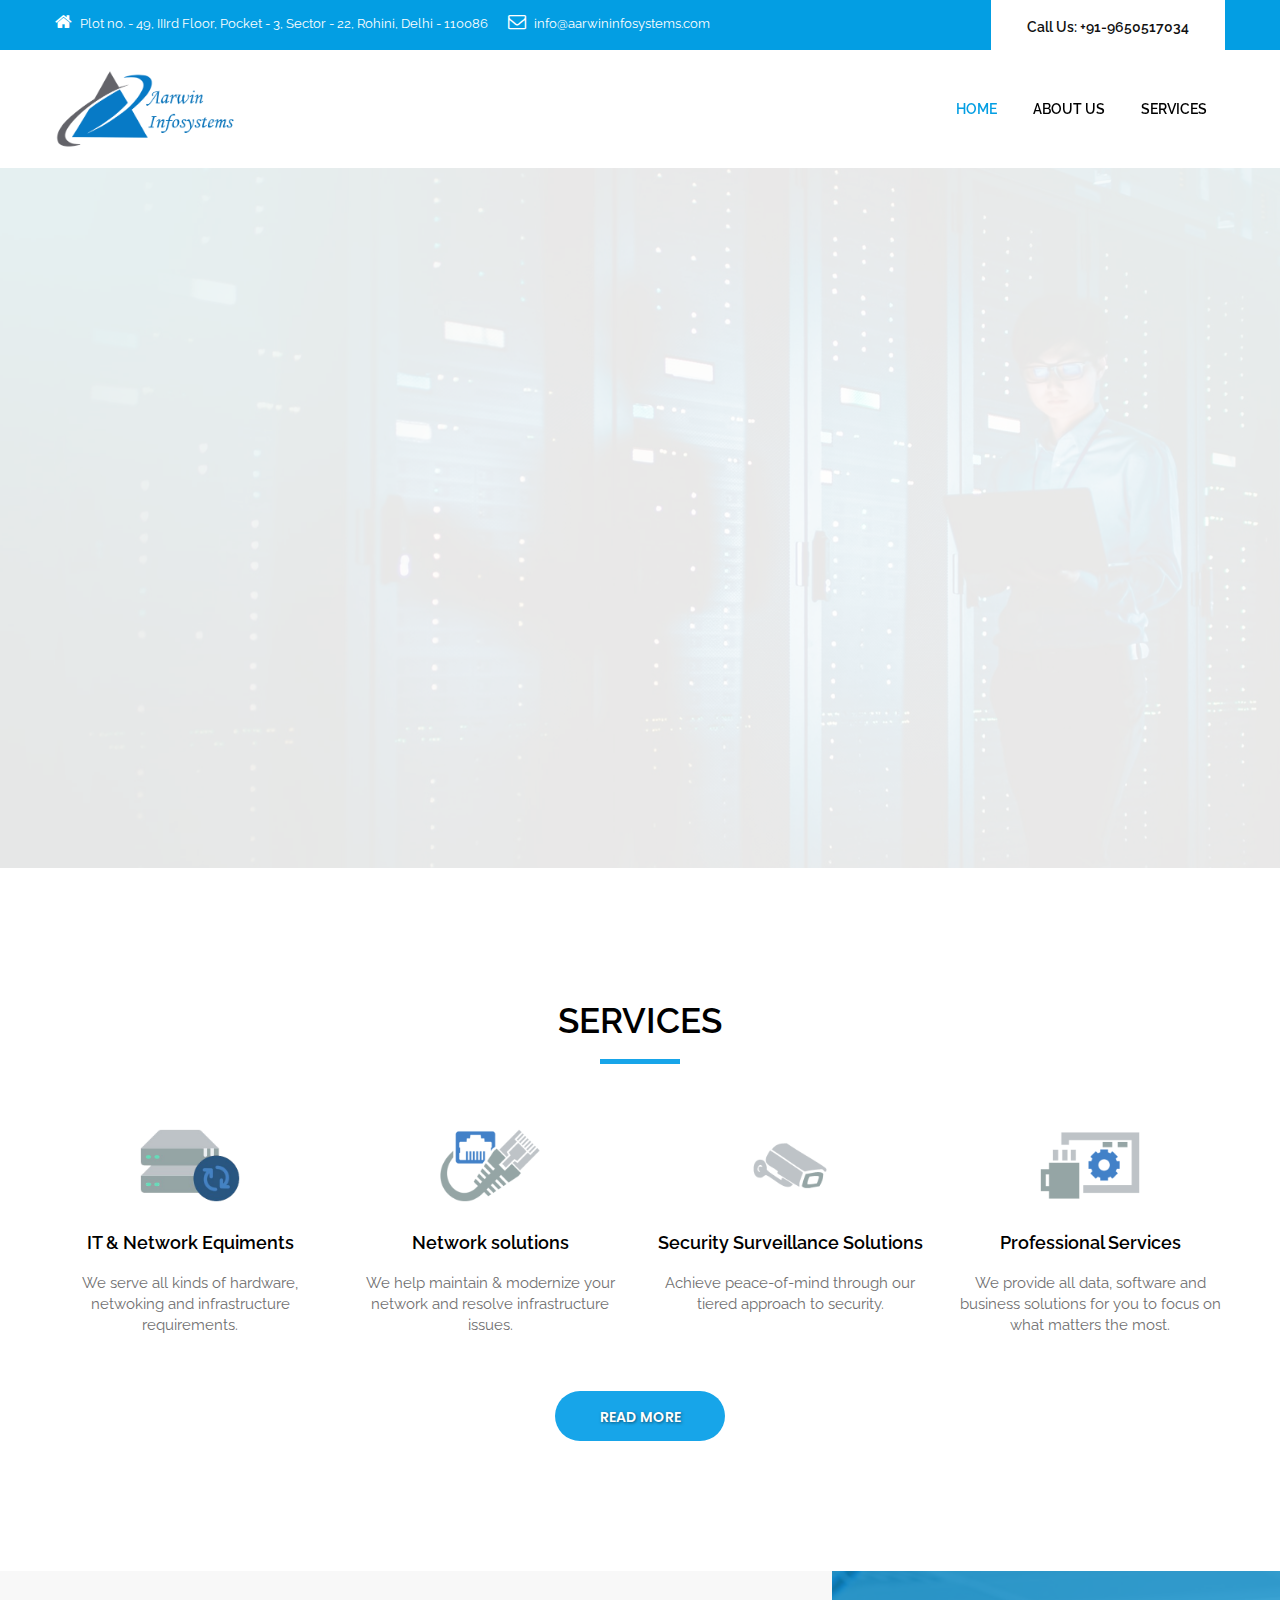
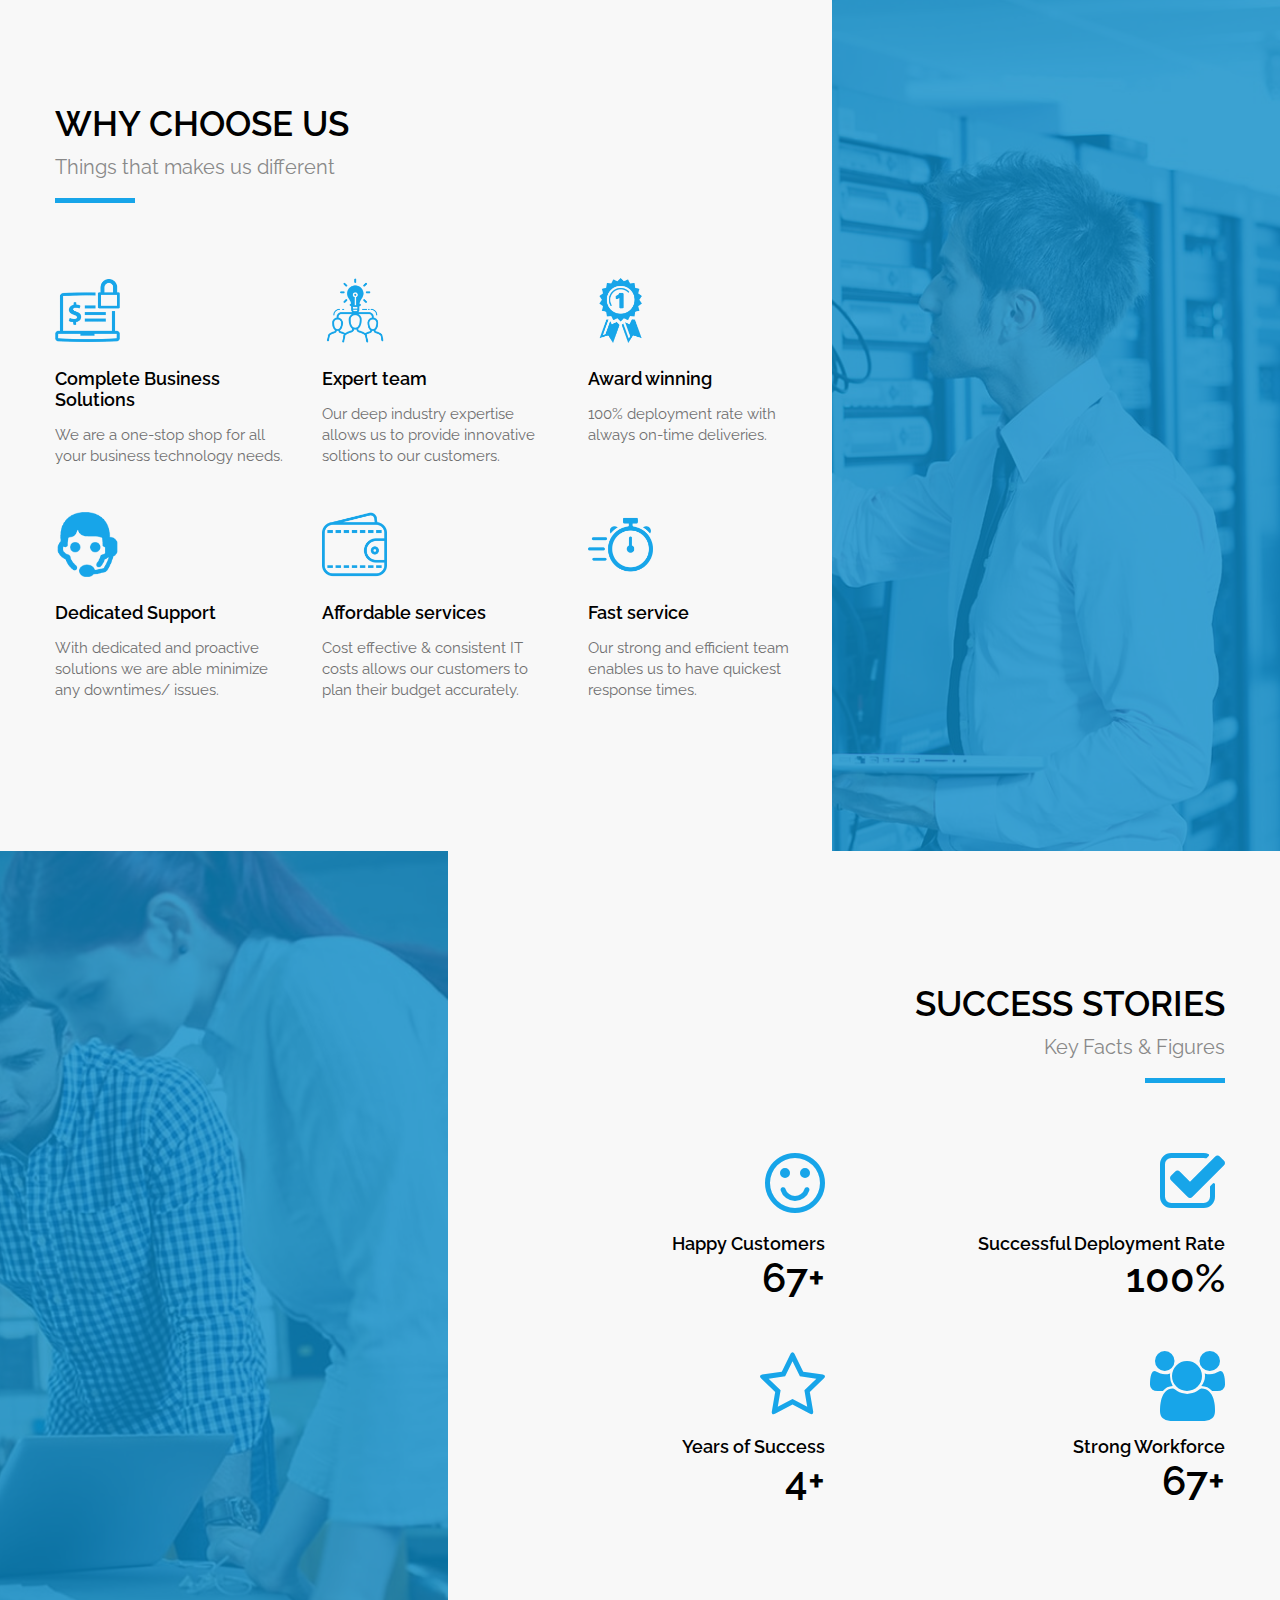
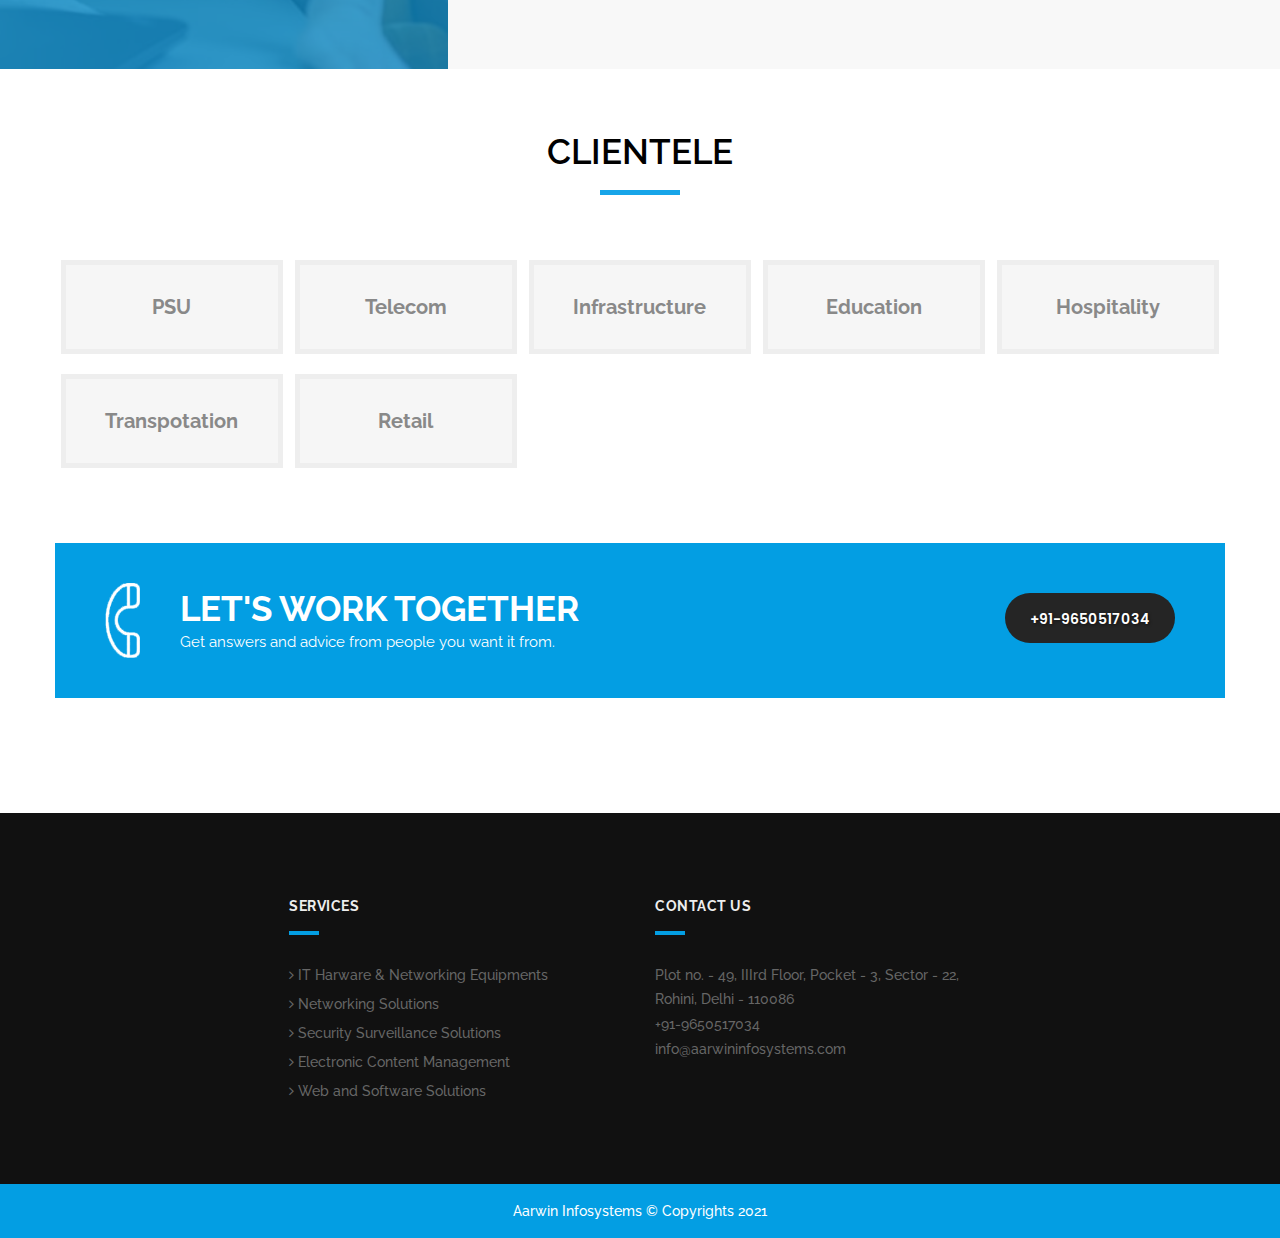
==== commit 139cb663: "Add optimized images" ====
--- a/index.html
+++ b/index.html
@@ -81,7 +81,7 @@
       <div class="row">
         <div class="col-lg-3 col-md-12 col-sm-12 col-xs-12">
           <!-- logo start -->
-          <div class="logo"> <a href="index.html"><img src="images/logos/arwin.png" alt="logo" /></a> </div>
+          <div class="logo"> <a href="/"><img src="images/logos/arwin.png" alt="logo" /></a> </div>
           <!-- logo end -->
         </div>
         <div class="col-lg-9 col-md-12 col-sm-12 col-xs-12">
@@ -89,7 +89,7 @@
           <div class="menu_side">
             <div id="navbar_menu">
               <ul class="first-ul">
-                <li> <a class="active" href="index.html">Home</a></li>
+                <li> <a class="active" href="/">Home</a></li>
                 <li><a href="about.html">About Us</a></li>
                 <li> <a href="services.html">Services</a></li>
               </ul>
